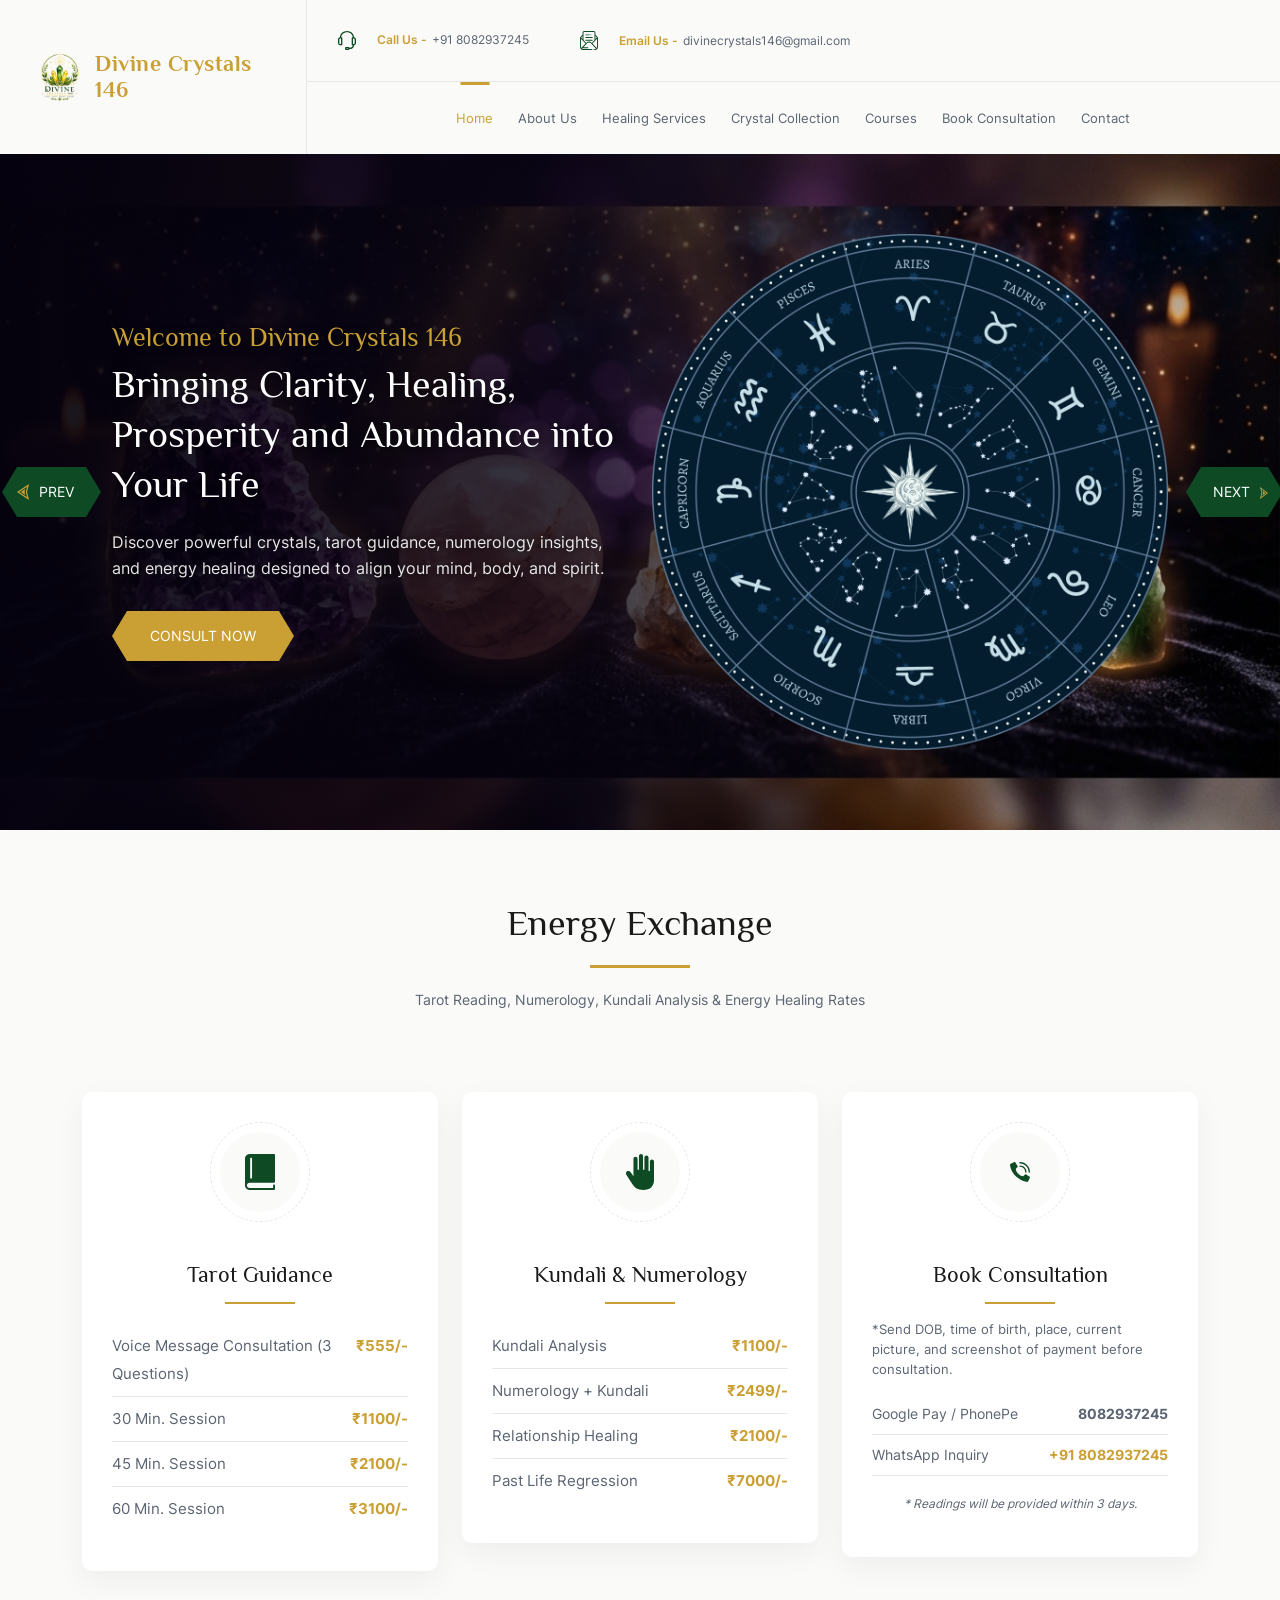
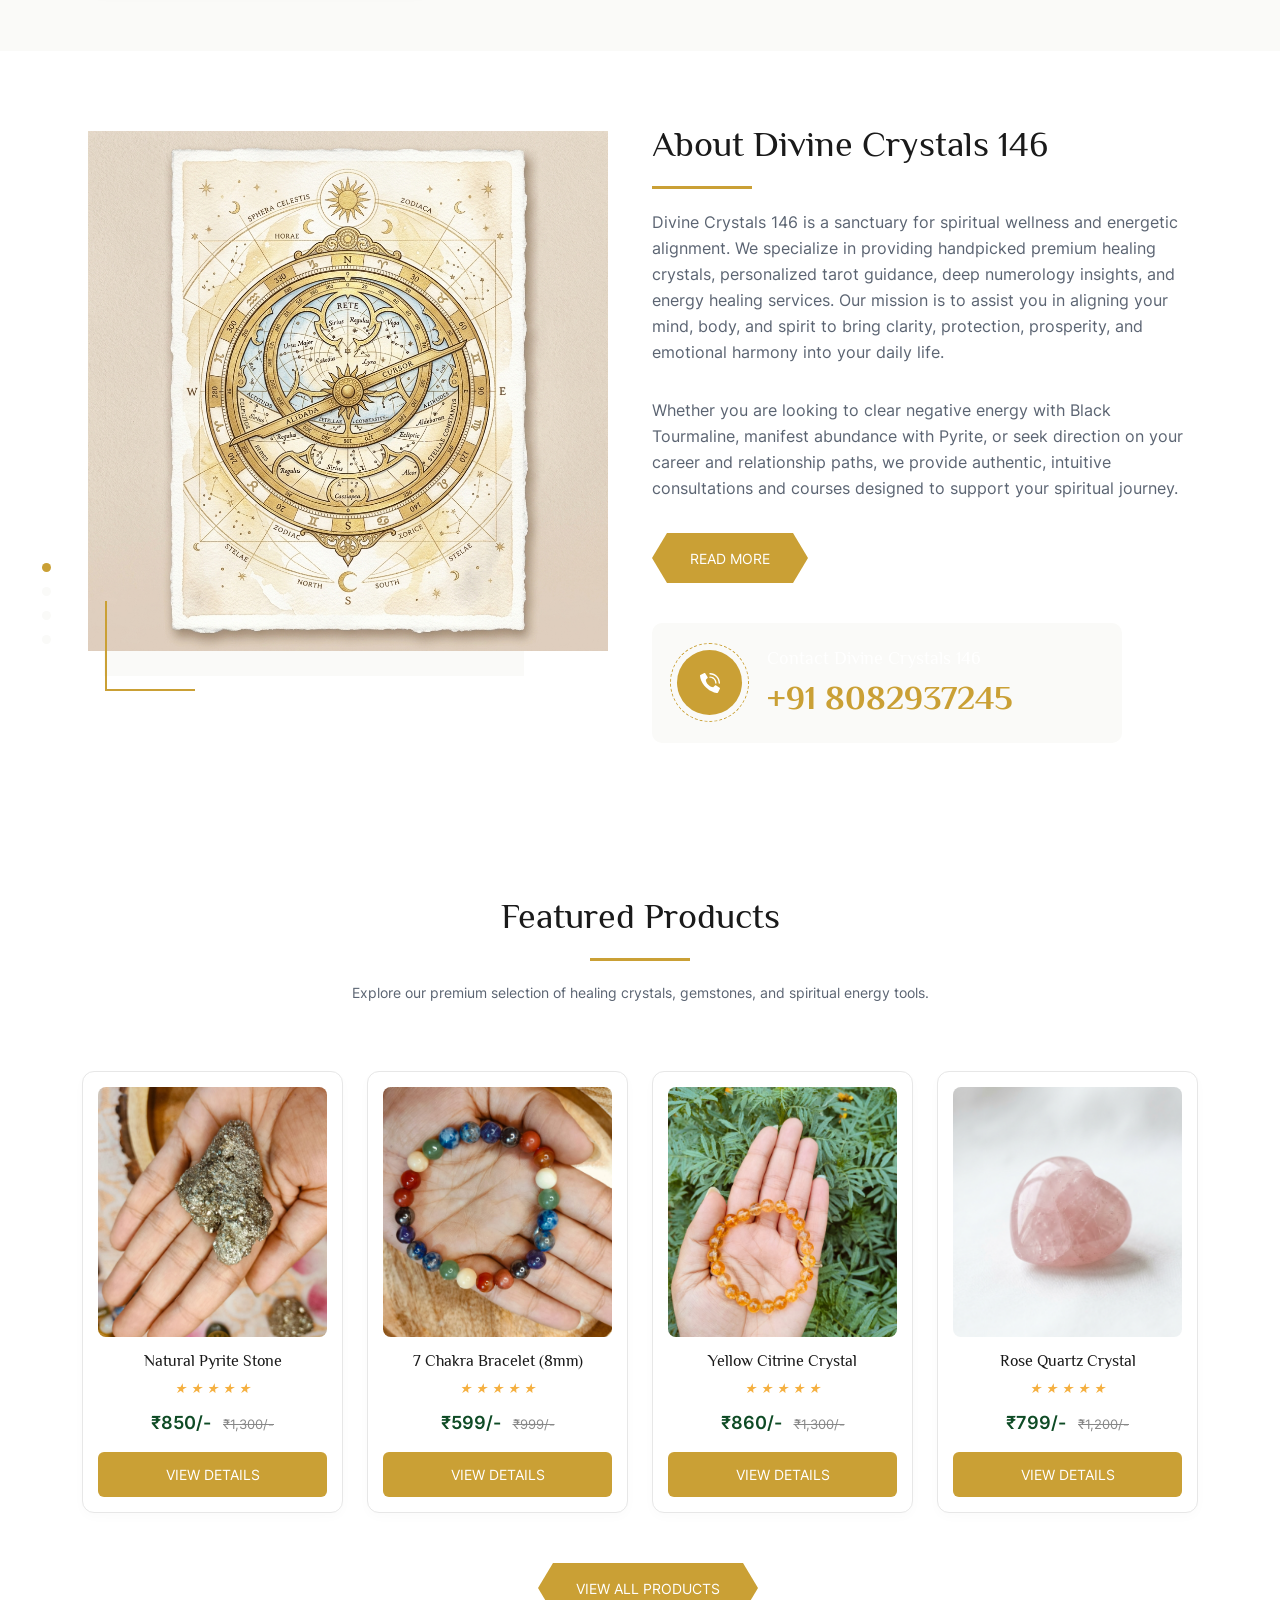
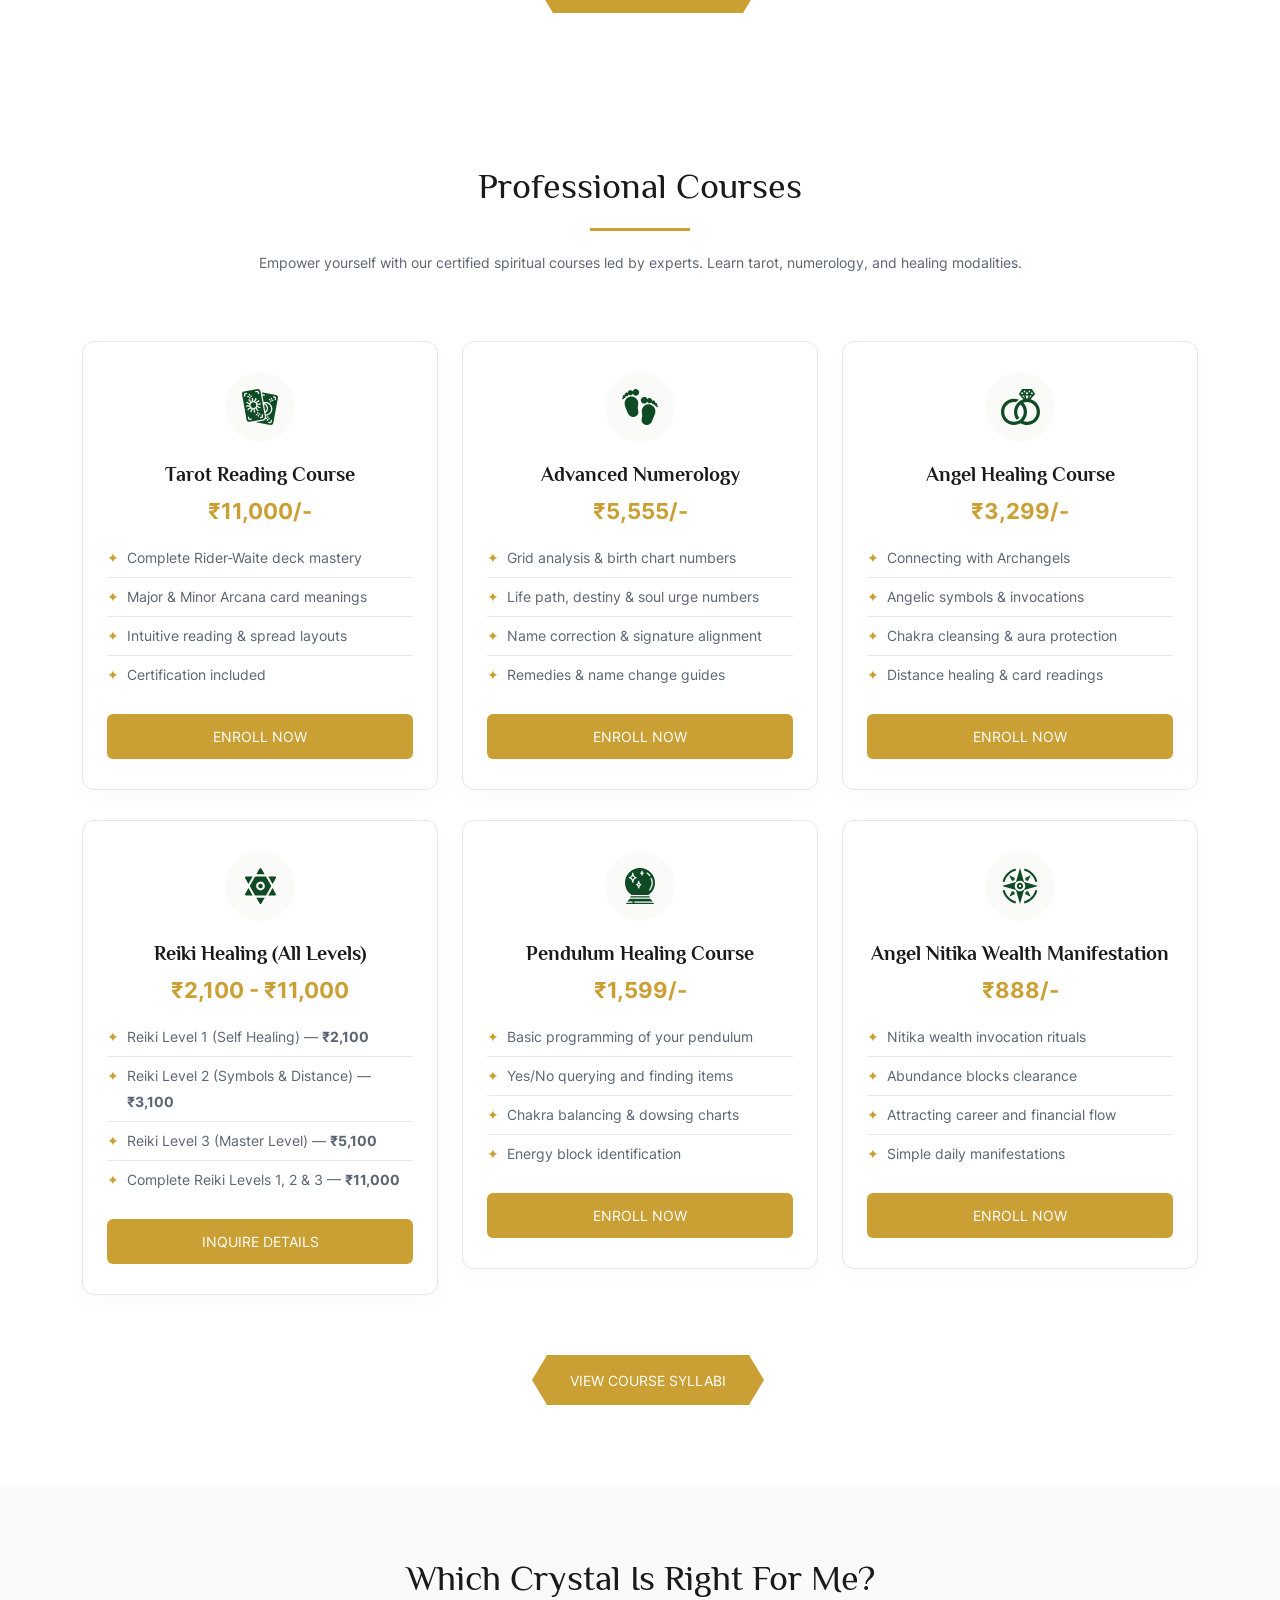
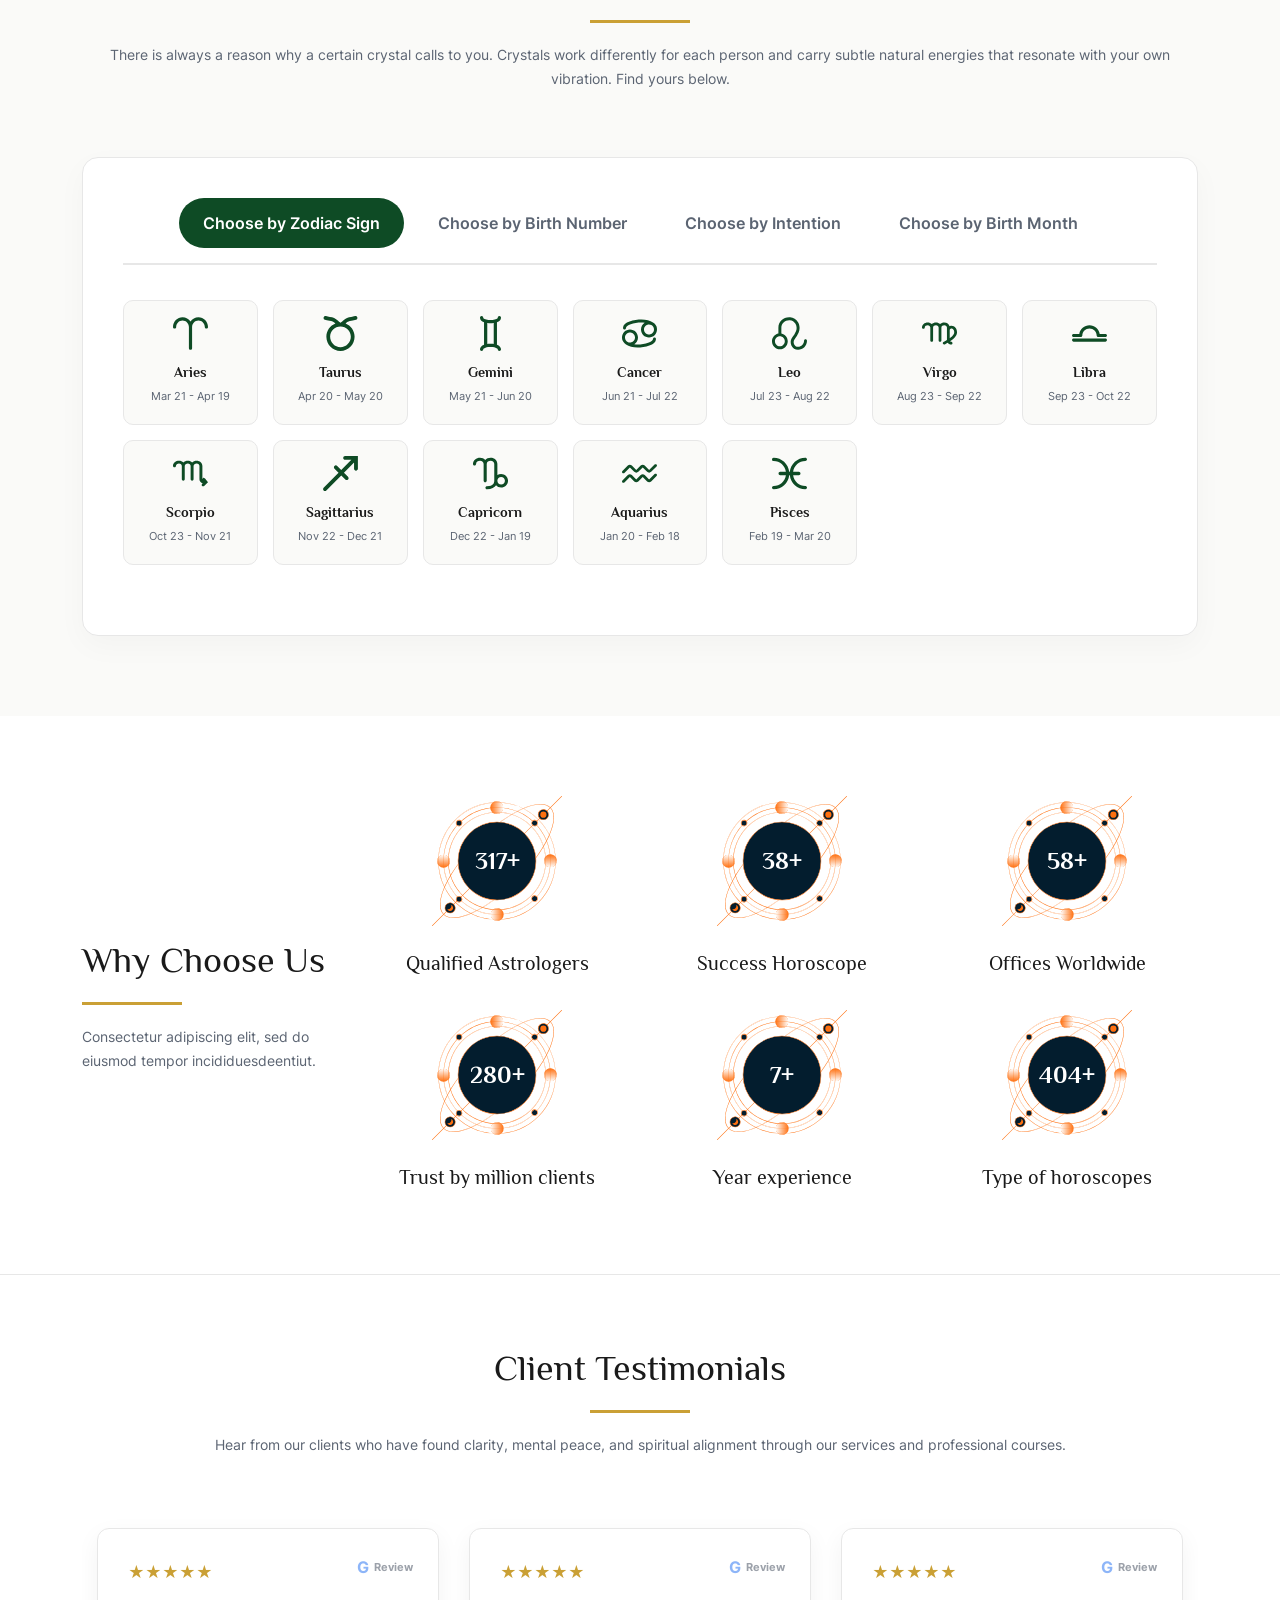
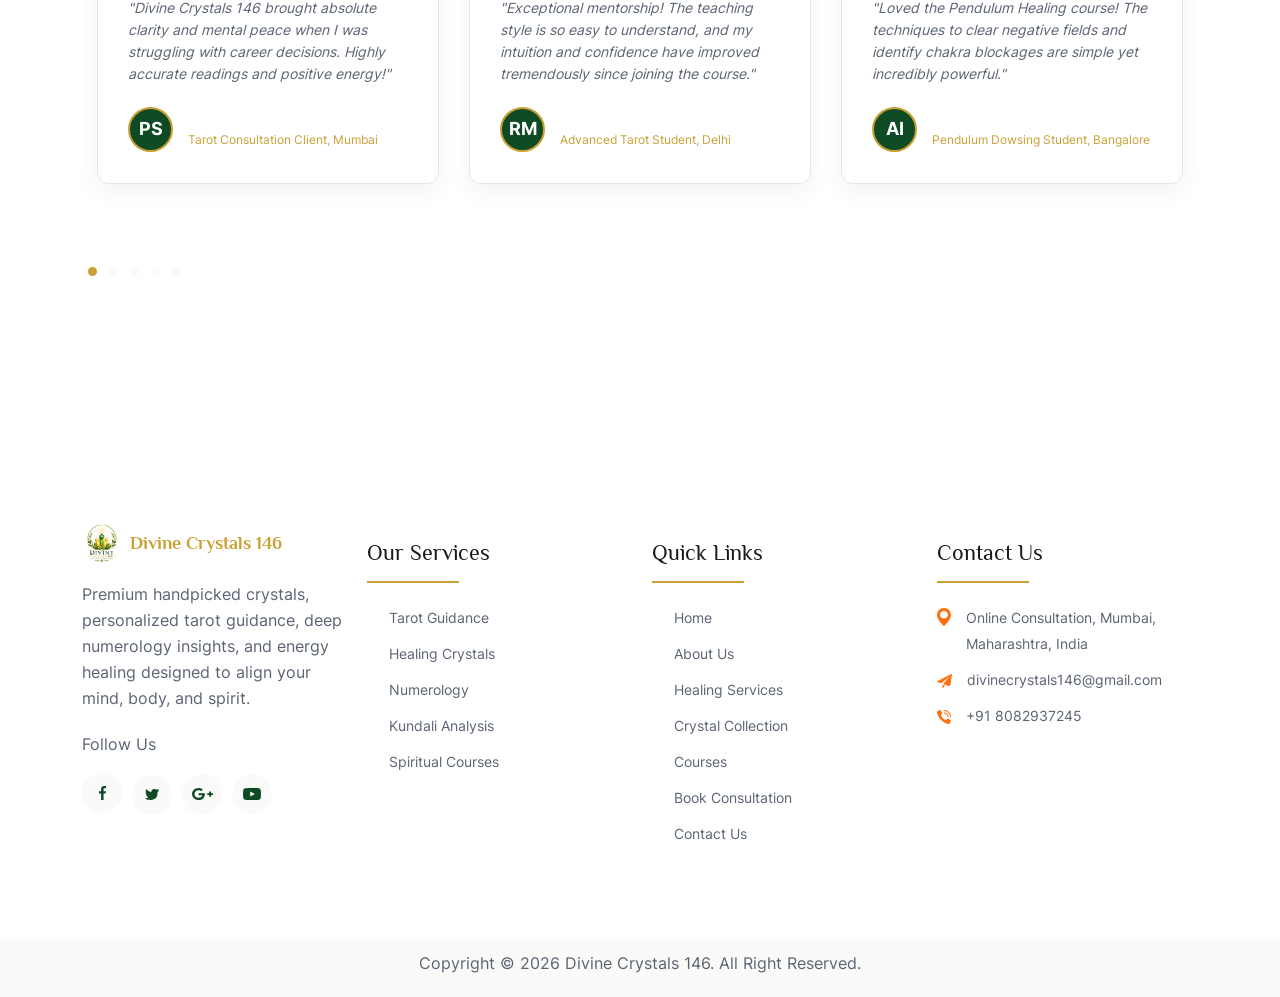
==== index.html @ 92740dd7 "Update products list with seven new crystal products, prices, and images" ====
<!DOCTYPE html>
<html lang="en">
<head>
    <title>Divine Crystals 146 - Healing, Tarot & Numerology</title>
    <meta charset="UTF-8">
    <meta http-equiv="X-UA-Compatible" content="IE=edge">
    <meta name="viewport" content="width=device-width, initial-scale=1.0">


    <!-- stylesheet -->
    
    <link rel="stylesheet" type="text/css" href="assets/css/bootstrap.min.css">
    <link rel="stylesheet" type="text/css" href="assets/js/plugin/slick/slick.css"/>
    <link rel="stylesheet" type="text/css" href="assets/js/plugin/airdatepicker/datepicker.min.css"/>
    <link rel="stylesheet" type="text/css" href="assets/css/fonts.css"/>
    <link rel="stylesheet" type="text/css" href="assets/css/style.css"/>
    <!-- favicon -->
    <link rel="shortcut icon" href="assets/images/logo.png" type="image/x-icon">
</head>
<body>
    <div class="as_loader">
        <img src="assets/images/loader.png" alt="" class="img-responsive">
    </div> 
    <div class="as_main_wrapper">
                <section class="as_header_wrapper">
            <div class="as_logo">
                <a href="index.html" style="display: flex; align-items: center; text-decoration: none;">
                    <img src="assets/images/logo.png" alt="Divine Crystals 146 logo" style="max-height: 50px;">
                    <span style="font-family: 'Philosopher', sans-serif; font-size: 22px; font-weight: bold; color: var(--secondary-color); margin-left: 10px; letter-spacing: 0.5px;">Divine Crystals 146</span>
                </a>
            </div>
            <div class="as_header_detail">
                <div class="as_info_detail">
                    <ul>
                        <li>
                            <a href="tel:8082937245">
                                <div class="as_infobox">
                                    <span class="as_infoicon">
                                        <img src="assets/images/svg/headphone.svg" alt="">
                                    </span>
                                    <span class="as_orange">Call Us -</span>+91 8082937245
                                </div>
                            </a>
                        </li>
                        <li>
                            <a href="mailto:divinecrystals146@gmail.com">
                                <div class="as_infobox">
                                    <span class="as_infoicon">
                                        <img src="assets/images/svg/mail1.svg" alt="">
                                    </span>
                                    <span class="as_orange">Email Us -</span>divinecrystals146@gmail.com
                                </div>
                            </a>
                        </li>
                    </ul>
                </div>
                <div class="as_menu_wrapper">
                    <span class="as_toggle">
                        <span class="as_toggle_line line_top"></span>
                        <span class="as_toggle_line line_mid"></span>
                        <span class="as_toggle_line line_bot"></span>
                    </span>
                    <div class="as_menu">
                        <ul>
                            <li><a href="index.html" class="active">Home</a></li>
                            <li><a href="about.html">About Us</a></li>
                            <li><a href="service.html">Healing Services</a></li>
                            <li><a href="products.html">Crystal Collection</a></li>
                            <li><a href="courses.html">Courses</a></li>
                            <li><a href="appointment.html">Book Consultation</a></li>
                            <li><a href="contact.html">Contact</a></li>
                        </ul>
                    </div>
                </div>
                <span class="as_body_overlay"></span>
            </div>  
        </section> 
        <section class="as_banner_wrapper">
            <div class="container-fluid">
                <div class="row as_verticle_center">
                    <div class="col-lg-6 order-lg-1 col-md-6 order-md-1 col-sm-12 order-sm-1 col-12 order-2">
                        <div class="as_banner_slider">
                            <div class="as_banner_detail">
                                <h5 class="as_orange">Welcome to Divine Crystals 146</h5>
                                <h1 style="font-size: 38px; line-height: 50px; margin-bottom: 20px;">Bringing Clarity, Healing, Prosperity and Abundance into Your Life</h1>
                                <p style="font-size: 16px; line-height: 26px; margin-bottom: 30px;">Discover powerful crystals, tarot guidance, numerology insights, and energy healing designed to align your mind, body, and spirit.</p>
                                <a href="appointment.html" class="as_btn">Consult Now</a>
                            </div>
                            <div class="as_banner_detail">
                                <h5 class="as_orange">Natural Energy Healing</h5>
                                <h1 style="font-size: 38px; line-height: 50px; margin-bottom: 20px;">Discover the Energy of Healing Crystals</h1>
                                <p style="font-size: 16px; line-height: 26px; margin-bottom: 30px;">Handpicked premium crystals to clear negative energies, protect your aura, attract wealth, and invite unconditional love into your life.</p>
                                <a href="products.html" class="as_btn">Explore Crystals</a>
                            </div>
                            <div class="as_banner_detail">
                                <h5 class="as_orange">Tarot & Numerology Guidance</h5>
                                <h1 style="font-size: 38px; line-height: 50px; margin-bottom: 20px;">Gain Absolute Direction and Mental Clarity</h1>
                                <p style="font-size: 16px; line-height: 26px; margin-bottom: 30px;">Uncover answers about your career, relationships, and health through personalized Tarot reading, Kundali analysis, and Numerology.</p>
                                <a href="appointment.html" class="as_btn">Book Session</a>
                            </div>
                        </div>
                    </div>
                    <div class="col-lg-6 order-lg-2 col-md-6 order-md-2 col-sm-12 order-sm-2 col-12 order-1">
                        <div class="as_banner_img text-center">
                            <img src="assets/images/banner_image.png" alt="" class="img-responsive">
                        </div>
                    </div>
                </div>
            </div>
        </section>

        <section class="as_energy_wrapper as_padderTop80 as_padderBottom80" style="background-color: var(--dark-color2);">
            <div class="container">
                <div class="row">
                    <div class="col-lg-12 text-center">
                        <h1 class="as_heading as_heading_center">Energy Exchange</h1>
                        <p class="as_font14 as_margin0 as_padderBottom50">Tarot Reading, Numerology, Kundali Analysis & Energy Healing Rates</p>
                    </div>
                    
                    <div class="col-lg-4 col-md-6 col-sm-12 col-12">
                        <div class="as_service_box text-center" style="background-color: var(--dark-color1); padding: 40px 30px; border-radius: 10px; box-shadow: 0 10px 30px rgba(0,0,0,0.05); min-height: 380px;">
                            <span class="as_icon" style="background-color: var(--dark-color2); margin-bottom: 20px;">
                                <img src="assets/images/svg/service4.svg" alt="">
                            </span>
                            <h4 class="as_subheading" style="margin-bottom: 20px;">Tarot Guidance</h4>
                            <ul style="list-style: none; padding: 0; margin: 0; text-align: left; font-size: 15px; line-height: 28px;">
                                <li style="padding: 8px 0; border-bottom: 1px solid var(--border-color); display: flex; justify-content: space-between;">
                                    <span>Voice Message Consultation (3 Questions)</span>
                                    <strong class="as_orange">₹555/-</strong>
                                </li>
                                <li style="padding: 8px 0; border-bottom: 1px solid var(--border-color); display: flex; justify-content: space-between;">
                                    <span>30 Min. Session</span>
                                    <strong class="as_orange">₹1100/-</strong>
                                </li>
                                <li style="padding: 8px 0; border-bottom: 1px solid var(--border-color); display: flex; justify-content: space-between;">
                                    <span>45 Min. Session</span>
                                    <strong class="as_orange">₹2100/-</strong>
                                </li>
                                <li style="padding: 8px 0; display: flex; justify-content: space-between;">
                                    <span>60 Min. Session</span>
                                    <strong class="as_orange">₹3100/-</strong>
                                </li>
                            </ul>
                        </div>
                    </div>

                    <div class="col-lg-4 col-md-6 col-sm-12 col-12">
                        <div class="as_service_box text-center" style="background-color: var(--dark-color1); padding: 40px 30px; border-radius: 10px; box-shadow: 0 10px 30px rgba(0,0,0,0.05); min-height: 380px;">
                            <span class="as_icon" style="background-color: var(--dark-color2); margin-bottom: 20px;">
                                <img src="assets/images/svg/service8.svg" alt="">
                            </span>
                            <h4 class="as_subheading" style="margin-bottom: 20px;">Kundali & Numerology</h4>
                            <ul style="list-style: none; padding: 0; margin: 0; text-align: left; font-size: 15px; line-height: 28px;">
                                <li style="padding: 8px 0; border-bottom: 1px solid var(--border-color); display: flex; justify-content: space-between;">
                                    <span>Kundali Analysis</span>
                                    <strong class="as_orange">₹1100/-</strong>
                                </li>
                                <li style="padding: 8px 0; border-bottom: 1px solid var(--border-color); display: flex; justify-content: space-between;">
                                    <span>Numerology + Kundali</span>
                                    <strong class="as_orange">₹2499/-</strong>
                                </li>
                                <li style="padding: 8px 0; border-bottom: 1px solid var(--border-color); display: flex; justify-content: space-between;">
                                    <span>Relationship Healing</span>
                                    <strong class="as_orange">₹2100/-</strong>
                                </li>
                                <li style="padding: 8px 0; display: flex; justify-content: space-between;">
                                    <span>Past Life Regression</span>
                                    <strong class="as_orange">₹7000/-</strong>
                                </li>
                            </ul>
                        </div>
                    </div>

                    <div class="col-lg-4 col-md-12 col-sm-12 col-12">
                        <div class="as_service_box text-center" style="background-color: var(--dark-color1); padding: 40px 30px; border-radius: 10px; box-shadow: 0 10px 30px rgba(0,0,0,0.05); min-height: 380px;">
                            <span class="as_icon" style="background-color: var(--dark-color2); margin-bottom: 20px;">
                                <img src="assets/images/svg/call1.svg" alt="">
                            </span>
                            <h4 class="as_subheading" style="margin-bottom: 15px;">Book Consultation</h4>
                            <p style="font-size: 13px; line-height: 20px; text-align: left; margin-bottom: 15px; color: var(--primary-color);">
                                *Send DOB, time of birth, place, current picture, and screenshot of payment before consultation.
                            </p>
                            <ul style="list-style: none; padding: 0; margin: 0 0 15px; text-align: left; font-size: 14px; line-height: 28px;">
                                <li style="padding: 6px 0; border-bottom: 1px solid var(--border-color); display: flex; justify-content: space-between; align-items: center;">
                                    <span>Google Pay / PhonePe</span>
                                    <strong>8082937245</strong>
                                </li>
                                <li style="padding: 6px 0; border-bottom: 1px solid var(--border-color); display: flex; justify-content: space-between; align-items: center;">
                                    <span>WhatsApp Inquiry</span>
                                    <strong><a href="https://wa.me/918082937245" target="_blank" style="color: var(--secondary-color);">+91 8082937245</a></strong>
                                </li>
                            </ul>
                            <span style="display: block; font-size: 12px; font-style: italic; color: var(--primary-color);">* Readings will be provided within 3 days.</span>
                        </div>
                    </div>
                </div>
            </div>
        </section> 
        <section class="as_about_wrapper as_padderTop80 as_padderBottom80">
            <div class="container">
                <div class="row">
                    <div class="col-lg-6 col-md-12 col-sm-12 col-12">
                        <div class="as_about_slider">
                            <div>
                                <div class="as_aboutimg text-right">
                                    <img src="assets/images/about_astrolabe.png" alt="Astrolabe" class="img-responsive">
                                </div> 
                            </div>
                            <div>
                                <div class="as_aboutimg text-right">
                                    <img src="assets/images/about_birthchart.png" alt="Birth Chart" class="img-responsive">
                                </div> 
                            </div>
                            <div>
                                <div class="as_aboutimg text-right">
                                    <img src="assets/images/about_tarot.png" alt="Tarot Reading" class="img-responsive">
                                </div> 
                            </div>
                            <div>
                                <div class="as_aboutimg text-right">
                                    <img src="assets/images/about_constellations.png" alt="Constellations" class="img-responsive">
                                </div> 
                            </div>
                        </div>
                    </div>
                                <div class="col-lg-6 col-md-12 col-sm-12 col-12">
                        <h1 class="as_heading">About Divine Crystals 146</h1>
                        <p>Divine Crystals 146 is a sanctuary for spiritual wellness and energetic alignment. We specialize in providing handpicked premium healing crystals, personalized tarot guidance, deep numerology insights, and energy healing services. Our mission is to assist you in aligning your mind, body, and spirit to bring clarity, protection, prosperity, and emotional harmony into your daily life.</p>
                        <p>Whether you are looking to clear negative energy with Black Tourmaline, manifest abundance with Pyrite, or seek direction on your career and relationship paths, we provide authentic, intuitive consultations and courses designed to support your spiritual journey.</p>
                        <a href="about.html" class="as_btn">read more</a>

                        <div class="as_contact_expert">
                            <span class="as_icon">
                                <svg xmlns="http://www.w3.org/2000/svg" xmlns:xlink="http://www.w3.org/1999/xlink" preserveAspectRatio="xMidYMid" width="20" height="20" viewBox="0 0 20 20"> <defs><style>.cls-1{fill:#fff;fill-rule:evenodd}</style></defs> <path d="M19.797,10.487 C19.668,10.616 19.493,10.689 19.310,10.689 C18.929,10.689 18.620,10.380 18.620,9.999 C18.615,5.241 14.759,1.385 10.000,1.379 C9.619,1.379 9.310,1.070 9.310,0.689 C9.310,0.308 9.619,-0.000 10.000,-0.000 C15.520,0.006 19.993,4.478 19.999,9.999 C19.999,10.183 19.927,10.358 19.797,10.487 ZM15.172,9.999 C15.169,7.144 12.855,4.830 10.000,4.827 C9.619,4.827 9.310,4.518 9.310,4.138 C9.310,3.757 9.619,3.448 10.000,3.448 C13.617,3.452 16.547,6.383 16.551,9.999 C16.551,10.380 16.243,10.689 15.862,10.689 C15.481,10.689 15.172,10.380 15.172,9.999 ZM12.864,14.155 C13.076,14.182 13.288,14.109 13.438,13.957 L14.982,12.413 C15.209,12.186 15.563,12.146 15.835,12.317 L19.655,14.775 C19.955,14.965 20.063,15.350 19.905,15.668 L18.045,19.616 C17.918,19.873 17.645,20.024 17.360,19.995 C15.394,19.789 10.563,18.932 5.815,14.183 C1.067,9.435 0.210,4.604 0.003,2.638 C-0.026,2.352 0.125,2.079 0.382,1.952 L4.331,0.093 C4.649,-0.067 5.036,0.043 5.224,0.344 L7.684,4.164 C7.854,4.436 7.814,4.790 7.586,5.017 L6.042,6.560 C5.890,6.711 5.818,6.924 5.845,7.135 C5.942,7.900 6.373,9.809 8.282,11.718 C10.191,13.627 12.099,14.057 12.864,14.155 Z" class="cls-1"/> </svg>
                            </span>
                            <div>
                                <h5 class="as_white">Contact Divine Crystals 146</h5>
                                <h1 class="as_orange">+91 8082937245</h1>
                            </div>
                        </div>
                    </div>          </div>
                </div>
            </div>
        </section>

        <section class="as_product_wrapper as_padderTop80 as_padderBottom80" style="background-color: var(--dark-color2);">
            <div class="container">
                <div class="row">
                    <div class="col-lg-12 text-center">
                        <h1 class="as_heading as_heading_center">Featured Products</h1>
                        <p class="as_font14 as_padderBottom50">Explore our premium selection of healing crystals, gemstones, and spiritual energy tools.</p>
                    </div>
                </div>
                <div class="row">
                    <!-- Product 1: Pyrite -->
                    <div class="col-lg-3 col-md-4 col-sm-6 col-12">
                        <a href="products.html" style="text-decoration: none; display: block;">
                            <div class="as_modern_product_card" style="margin-bottom: 0;">
                                <div class="as_product_img_wrap">
                                    <img src="assets/images/products/Pyrite.jpeg" alt="Natural Pyrite Stone">
                                </div>
                                <h4 class="as_subheading">Natural Pyrite Stone</h4>
                                <div class="as_rating">
                                    <i class="fa fa-star">★</i> <i class="fa fa-star">★</i> <i class="fa fa-star">★</i> <i class="fa fa-star">★</i> <i class="fa fa-star">★</i>
                                </div>
                                <div class="as_price">
                                    ₹850/- <del>₹1,300/-</del>
                                </div>
                                <span class="as_btn" style="padding: 10px 15px; width: 100%; display: block; text-align: center; border-radius: 6px;">View Details</span>
                            </div>
                        </a>
                    </div>

                    <!-- Product 2: 7 Chakra Bracelet -->
                    <div class="col-lg-3 col-md-4 col-sm-6 col-12">
                        <a href="products.html" style="text-decoration: none; display: block;">
                            <div class="as_modern_product_card" style="margin-bottom: 0;">
                                <div class="as_product_img_wrap">
                                    <img src="assets/images/products/7 chakra bracelet.jpeg" alt="7 Chakra Bracelet (8mm)">
                                </div>
                                <h4 class="as_subheading">7 Chakra Bracelet (8mm)</h4>
                                <div class="as_rating">
                                    <i class="fa fa-star">★</i> <i class="fa fa-star">★</i> <i class="fa fa-star">★</i> <i class="fa fa-star">★</i> <i class="fa fa-star">★</i>
                                </div>
                                <div class="as_price">
                                    ₹599/- <del>₹999/-</del>
                                </div>
                                <span class="as_btn" style="padding: 10px 15px; width: 100%; display: block; text-align: center; border-radius: 6px;">View Details</span>
                            </div>
                        </a>
                    </div>

                    <!-- Product 3: Citrine -->
                    <div class="col-lg-3 col-md-4 col-sm-6 col-12">
                        <a href="products.html" style="text-decoration: none; display: block;">
                            <div class="as_modern_product_card" style="margin-bottom: 0;">
                                <div class="as_product_img_wrap">
                                    <img src="assets/images/products/Yellow citrine.jpeg" alt="Yellow Citrine Crystal">
                                </div>
                                <h4 class="as_subheading">Yellow Citrine Crystal</h4>
                                <div class="as_rating">
                                    <i class="fa fa-star">★</i> <i class="fa fa-star">★</i> <i class="fa fa-star">★</i> <i class="fa fa-star">★</i> <i class="fa fa-star">★</i>
                                </div>
                                <div class="as_price">
                                    ₹860/- <del>₹1,300/-</del>
                                </div>
                                <span class="as_btn" style="padding: 10px 15px; width: 100%; display: block; text-align: center; border-radius: 6px;">View Details</span>
                            </div>
                        </a>
                    </div>

                    <!-- Product 4: Rose Quartz -->
                    <div class="col-lg-3 col-md-4 col-sm-6 col-12">
                        <a href="products.html" style="text-decoration: none; display: block;">
                            <div class="as_modern_product_card" style="margin-bottom: 0;">
                                <div class="as_product_img_wrap">
                                    <img src="assets/images/products/Rose quartz.png" alt="Rose Quartz Crystal">
                                </div>
                                <h4 class="as_subheading">Rose Quartz Crystal</h4>
                                <div class="as_rating">
                                    <i class="fa fa-star">★</i> <i class="fa fa-star">★</i> <i class="fa fa-star">★</i> <i class="fa fa-star">★</i> <i class="fa fa-star">★</i>
                                </div>
                                <div class="as_price">
                                    ₹799/- <del>₹1,200/-</del>
                                </div>
                                <span class="as_btn" style="padding: 10px 15px; width: 100%; display: block; text-align: center; border-radius: 6px;">View Details</span>
                            </div>
                        </a>
                    </div>
                </div>
                <div class="row text-center as_padderTop50">
                    <div class="col-lg-12">
                        <a href="products.html" class="as_btn">View All Products</a>
                    </div>
                </div>
            </div>
        </section>

        
        <section class="as_service_wrapper as_padderTop80 as_padderBottom80">
            <div class="container">
                <div class="row">
                    <div class="col-lg-12 text-center">
                        <h1 class="as_heading as_heading_center">Professional Courses</h1>
                        <p class="as_font14 as_padderBottom50">Empower yourself with our certified spiritual courses led by experts. Learn tarot, numerology, and healing modalities.</p>
                    </div>

                    <!-- Course 1: Tarot Course -->
                    <div class="col-lg-4 col-md-6 col-sm-12 col-12">
                        <div class="as_course_card">
                            <span class="as_icon"><img src="assets/images/svg/service7.svg" alt=""></span>
                            <h4>Tarot Reading Course</h4>
                            <div class="as_course_price">₹11,000/-</div>
                            <ul class="as_course_details">
                                <li>Complete Rider-Waite deck mastery</li>
                                <li>Major & Minor Arcana card meanings</li>
                                <li>Intuitive reading & spread layouts</li>
                                <li>Certification included</li>
                            </ul>
                            <a href="https://wa.me/918082937245?text=Hi,%20I'm%20interested%20in%20enrolling%20in%20the%20Tarot%20Reading%20Course%20for%20₹11,000" target="_blank" class="as_btn" style="width:100%; display:inline-block; border-radius:6px; padding:10px;">Enroll Now</a>
                        </div>
                    </div>

                    <!-- Course 2: Advanced Numerology -->
                    <div class="col-lg-4 col-md-6 col-sm-12 col-12">
                        <div class="as_course_card">
                            <span class="as_icon"><img src="assets/images/svg/service2.svg" alt=""></span>
                            <h4>Advanced Numerology</h4>
                            <div class="as_course_price">₹5,555/-</div>
                            <ul class="as_course_details">
                                <li>Grid analysis & birth chart numbers</li>
                                <li>Life path, destiny & soul urge numbers</li>
                                <li>Name correction & signature alignment</li>
                                <li>Remedies & name change guides</li>
                            </ul>
                            <a href="https://wa.me/918082937245?text=Hi,%20I'm%20interested%20in%20enrolling%20in%20the%20Advanced%20Numerology%20Course%20for%20₹5,555" target="_blank" class="as_btn" style="width:100%; display:inline-block; border-radius:6px; padding:10px;">Enroll Now</a>
                        </div>
                    </div>

                    <!-- Course 3: Angel Healing -->
                    <div class="col-lg-4 col-md-6 col-sm-12 col-12">
                        <div class="as_course_card">
                            <span class="as_icon"><img src="assets/images/svg/service3.svg" alt=""></span>
                            <h4>Angel Healing Course</h4>
                            <div class="as_course_price">₹3,299/-</div>
                            <ul class="as_course_details">
                                <li>Connecting with Archangels</li>
                                <li>Angelic symbols & invocations</li>
                                <li>Chakra cleansing & aura protection</li>
                                <li>Distance healing & card readings</li>
                            </ul>
                            <a href="https://wa.me/918082937245?text=Hi,%20I'm%20interested%20in%20enrolling%20in%20the%20Angel%20Healing%20Course%20for%20₹3,299" target="_blank" class="as_btn" style="width:100%; display:inline-block; border-radius:6px; padding:10px;">Enroll Now</a>
                        </div>
                    </div>

                    <!-- Course 4: Reiki Healing (Multi Levels) -->
                    <div class="col-lg-4 col-md-6 col-sm-12 col-12">
                        <div class="as_course_card">
                            <span class="as_icon"><img src="assets/images/svg/service6.svg" alt=""></span>
                            <h4>Reiki Healing (All Levels)</h4>
                            <div class="as_course_price">₹2,100 - ₹11,000</div>
                            <ul class="as_course_details">
                                <li>Reiki Level 1 (Self Healing) — <strong>₹2,100</strong></li>
                                <li>Reiki Level 2 (Symbols & Distance) — <strong>₹3,100</strong></li>
                                <li>Reiki Level 3 (Master Level) — <strong>₹5,100</strong></li>
                                <li>Complete Reiki Levels 1, 2 & 3 — <strong>₹11,000</strong></li>
                            </ul>
                            <a href="https://wa.me/918082937245?text=Hi,%20I'm%20interested%20in%20enrolling%20in%20the%20Reiki%20Healing%20Course" target="_blank" class="as_btn" style="width:100%; display:inline-block; border-radius:6px; padding:10px;">Inquire Details</a>
                        </div>
                    </div>

                    <!-- Course 5: Pendulum Dowsing & Healing -->
                    <div class="col-lg-4 col-md-6 col-sm-12 col-12">
                        <div class="as_course_card">
                            <span class="as_icon"><img src="assets/images/svg/service5.svg" alt=""></span>
                            <h4>Pendulum Healing Course</h4>
                            <div class="as_course_price">₹1,599/-</div>
                            <ul class="as_course_details">
                                <li>Basic programming of your pendulum</li>
                                <li>Yes/No querying and finding items</li>
                                <li>Chakra balancing & dowsing charts</li>
                                <li>Energy block identification</li>
                            </ul>
                            <a href="https://wa.me/918082937245?text=Hi,%20I'm%20interested%20in%20enrolling%20in%20the%20Pendulum%20Healing%20Course%20for%20₹1,599" target="_blank" class="as_btn" style="width:100%; display:inline-block; border-radius:6px; padding:10px;">Enroll Now</a>
                        </div>
                    </div>

                    <!-- Course 6: Angel Nitika Wealth -->
                    <div class="col-lg-4 col-md-6 col-sm-12 col-12">
                        <div class="as_course_card">
                            <span class="as_icon"><img src="assets/images/svg/service1.svg" alt=""></span>
                            <h4>Angel Nitika Wealth Manifestation</h4>
                            <div class="as_course_price">₹888/-</div>
                            <ul class="as_course_details">
                                <li>Nitika wealth invocation rituals</li>
                                <li>Abundance blocks clearance</li>
                                <li>Attracting career and financial flow</li>
                                <li>Simple daily manifestations</li>
                            </ul>
                            <a href="https://wa.me/918082937245?text=Hi,%20I'm%20interested%20in%20enrolling%20in%20the%20Angel%20Nitika%20Wealth%20Course%20for%20₹888" target="_blank" class="as_btn" style="width:100%; display:inline-block; border-radius:6px; padding:10px;">Enroll Now</a>
                        </div>
                    </div>
                </div>
                <div class="row text-center as_padderTop30">
                    <div class="col-lg-12">
                        <a href="courses.html" class="as_btn">View Course Syllabi</a>
                    </div>
                </div>
            </div>
        </section>
        <section class="as_zodiac_sign_wrapper as_padderTop80 as_padderBottom80" style="background-color: var(--dark-color2);">
            <div class="container">
                <div class="row">
                    <div class="col-lg-12 text-center">
                        <h1 class="as_heading as_heading_center">Which Crystal Is Right For Me?</h1>
                        <p class="as_font14 as_padderBottom50">There is always a reason why a certain crystal calls to you. Crystals work differently for each person and carry subtle natural energies that resonate with your own vibration. Find yours below.</p>
                    </div>
                </div>
                
                <div class="row">
                    <div class="col-lg-12">
                        <div class="as_wizard_container">
                            <div class="as_wizard_tabs">
                                <button class="as_wizard_tab_btn active" onclick="switchWizardTab('zodiac')">Choose by Zodiac Sign</button>
                                <button class="as_wizard_tab_btn" onclick="switchWizardTab('number')">Choose by Birth Number</button>
                                <button class="as_wizard_tab_btn" onclick="switchWizardTab('intention')">Choose by Intention</button>
                                <button class="as_wizard_tab_btn" onclick="switchWizardTab('month')">Choose by Birth Month</button>
                            </div>

                            <!-- Panel 1: Zodiac -->
                            <div id="panel_zodiac" class="as_wizard_content_panel active">
                                <div class="as_wizard_grid">
                                    <div class="as_wizard_item" onclick="selectWizardItem('zodiac', 'Aries')">
                                        <img src="assets/images/svg/sign1.svg" alt="">
                                        <h5>Aries</h5>
                                        <p>Mar 21 - Apr 19</p>
                                    </div>
                                    <div class="as_wizard_item" onclick="selectWizardItem('zodiac', 'Taurus')">
                                        <img src="assets/images/svg/sign2.svg" alt="">
                                        <h5>Taurus</h5>
                                        <p>Apr 20 - May 20</p>
                                    </div>
                                    <div class="as_wizard_item" onclick="selectWizardItem('zodiac', 'Gemini')">
                                        <img src="assets/images/svg/sign3.svg" alt="">
                                        <h5>Gemini</h5>
                                        <p>May 21 - Jun 20</p>
                                    </div>
                                    <div class="as_wizard_item" onclick="selectWizardItem('zodiac', 'Cancer')">
                                        <img src="assets/images/svg/sign4.svg" alt="">
                                        <h5>Cancer</h5>
                                        <p>Jun 21 - Jul 22</p>
                                    </div>
                                    <div class="as_wizard_item" onclick="selectWizardItem('zodiac', 'Leo')">
                                        <img src="assets/images/svg/sign5.svg" alt="">
                                        <h5>Leo</h5>
                                        <p>Jul 23 - Aug 22</p>
                                    </div>
                                    <div class="as_wizard_item" onclick="selectWizardItem('zodiac', 'Virgo')">
                                        <img src="assets/images/svg/sign6.svg" alt="">
                                        <h5>Virgo</h5>
                                        <p>Aug 23 - Sep 22</p>
                                    </div>
                                    <div class="as_wizard_item" onclick="selectWizardItem('zodiac', 'Libra')">
                                        <img src="assets/images/svg/sign7.svg" alt="">
                                        <h5>Libra</h5>
                                        <p>Sep 23 - Oct 22</p>
                                    </div>
                                    <div class="as_wizard_item" onclick="selectWizardItem('zodiac', 'Scorpio')">
                                        <img src="assets/images/svg/sign8.svg" alt="">
                                        <h5>Scorpio</h5>
                                        <p>Oct 23 - Nov 21</p>
                                    </div>
                                    <div class="as_wizard_item" onclick="selectWizardItem('zodiac', 'Sagittarius')">
                                        <img src="assets/images/svg/sign9.svg" alt="">
                                        <h5>Sagittarius</h5>
                                        <p>Nov 22 - Dec 21</p>
                                    </div>
                                    <div class="as_wizard_item" onclick="selectWizardItem('zodiac', 'Capricorn')">
                                        <img src="assets/images/svg/sign10.svg" alt="">
                                        <h5>Capricorn</h5>
                                        <p>Dec 22 - Jan 19</p>
                                    </div>
                                    <div class="as_wizard_item" onclick="selectWizardItem('zodiac', 'Aquarius')">
                                        <img src="assets/images/svg/sign11.svg" alt="">
                                        <h5>Aquarius</h5>
                                        <p>Jan 20 - Feb 18</p>
                                    </div>
                                    <div class="as_wizard_item" onclick="selectWizardItem('zodiac', 'Pisces')">
                                        <img src="assets/images/svg/sign12.svg" alt="">
                                        <h5>Pisces</h5>
                                        <p>Feb 19 - Mar 20</p>
                                    </div>
                                </div>
                            </div>

                            <!-- Panel 2: Number -->
                            <div id="panel_number" class="as_wizard_content_panel">
                                <div class="as_wizard_grid" style="grid-template-columns: repeat(auto-fill, minmax(110px, 1fr));">
                                    <div class="as_wizard_item" onclick="selectWizardItem('number', '1')">
                                        <div style="font-size: 24px; font-weight: bold; margin-bottom: 5px; color: var(--secondary-color);">1</div>
                                        <h5>Number 1</h5>
                                        <p>Dates: 1, 10, 19, 28</p>
                                    </div>
                                    <div class="as_wizard_item" onclick="selectWizardItem('number', '2')">
                                        <div style="font-size: 24px; font-weight: bold; margin-bottom: 5px; color: var(--secondary-color);">2</div>
                                        <h5>Number 2</h5>
                                        <p>Dates: 2, 11, 20, 29</p>
                                    </div>
                                    <div class="as_wizard_item" onclick="selectWizardItem('number', '3')">
                                        <div style="font-size: 24px; font-weight: bold; margin-bottom: 5px; color: var(--secondary-color);">3</div>
                                        <h5>Number 3</h5>
                                        <p>Dates: 3, 12, 21, 30</p>
                                    </div>
                                    <div class="as_wizard_item" onclick="selectWizardItem('number', '4')">
                                        <div style="font-size: 24px; font-weight: bold; margin-bottom: 5px; color: var(--secondary-color);">4</div>
                                        <h5>Number 4</h5>
                                        <p>Dates: 4, 13, 22, 31</p>
                                    </div>
                                    <div class="as_wizard_item" onclick="selectWizardItem('number', '5')">
                                        <div style="font-size: 24px; font-weight: bold; margin-bottom: 5px; color: var(--secondary-color);">5</div>
                                        <h5>Number 5</h5>
                                        <p>Dates: 5, 14, 23</p>
                                    </div>
                                    <div class="as_wizard_item" onclick="selectWizardItem('number', '6')">
                                        <div style="font-size: 24px; font-weight: bold; margin-bottom: 5px; color: var(--secondary-color);">6</div>
                                        <h5>Number 6</h5>
                                        <p>Dates: 6, 15, 24</p>
                                    </div>
                                    <div class="as_wizard_item" onclick="selectWizardItem('number', '7')">
                                        <div style="font-size: 24px; font-weight: bold; margin-bottom: 5px; color: var(--secondary-color);">7</div>
                                        <h5>Number 7</h5>
                                        <p>Dates: 7, 16, 25</p>
                                    </div>
                                    <div class="as_wizard_item" onclick="selectWizardItem('number', '8')">
                                        <div style="font-size: 24px; font-weight: bold; margin-bottom: 5px; color: var(--secondary-color);">8</div>
                                        <h5>Number 8</h5>
                                        <p>Dates: 8, 17, 26</p>
                                    </div>
                                    <div class="as_wizard_item" onclick="selectWizardItem('number', '9')">
                                        <div style="font-size: 24px; font-weight: bold; margin-bottom: 5px; color: var(--secondary-color);">9</div>
                                        <h5>Number 9</h5>
                                        <p>Dates: 9, 18, 27</p>
                                    </div>
                                </div>
                            </div>

                            <!-- Panel 3: Intention -->
                            <div id="panel_intention" class="as_wizard_content_panel">
                                <div class="as_wizard_grid" style="grid-template-columns: repeat(auto-fill, minmax(130px, 1fr));">
                                    <div class="as_wizard_item" onclick="selectWizardItem('intention', 'Wealth')">
                                        <div style="font-size: 22px; margin-bottom: 5px;">💰</div>
                                        <h5>Wealth & Prosperity</h5>
                                        <p>Abundance & success</p>
                                    </div>
                                    <div class="as_wizard_item" onclick="selectWizardItem('intention', 'Protection')">
                                        <div style="font-size: 22px; margin-bottom: 5px;">🛡️</div>
                                        <h5>Protection & Shielding</h5>
                                        <p>Ward off negativity</p>
                                    </div>
                                    <div class="as_wizard_item" onclick="selectWizardItem('intention', 'Love')">
                                        <div style="font-size: 22px; margin-bottom: 5px;">💖</div>
                                        <h5>Love & Friendship</h5>
                                        <p>Emotional healing</p>
                                    </div>
                                    <div class="as_wizard_item" onclick="selectWizardItem('intention', 'Focus')">
                                        <div style="font-size: 22px; margin-bottom: 5px;">👁️</div>
                                        <h5>Focus & Intuition</h5>
                                        <p>Concentration & power</p>
                                    </div>
                                    <div class="as_wizard_item" onclick="selectWizardItem('intention', 'Creativity')">
                                        <div style="font-size: 22px; margin-bottom: 5px;">🎨</div>
                                        <h5>Creativity & Flow</h5>
                                        <p>Sacral chakra healing</p>
                                    </div>
                                    <div class="as_wizard_item" onclick="selectWizardItem('intention', 'Willpower')">
                                        <div style="font-size: 22px; margin-bottom: 5px;">⚡</div>
                                        <h5>Willpower & Drive</h5>
                                        <p>Self-confidence & courage</p>
                                    </div>
                                    <div class="as_wizard_item" onclick="selectWizardItem('intention', 'Clarity')">
                                        <div style="font-size: 22px; margin-bottom: 5px;">✨</div>
                                        <h5>Clarity & Cleansing</h5>
                                        <p>Aura alignment</p>
                                    </div>
                                </div>
                            </div>

                            <!-- Panel 4: Month -->
                            <div id="panel_month" class="as_wizard_content_panel">
                                <div class="as_wizard_grid" style="grid-template-columns: repeat(auto-fill, minmax(110px, 1fr));">
                                    <div class="as_wizard_item" onclick="selectWizardItem('month', 'January')"><h5>January</h5></div>
                                    <div class="as_wizard_item" onclick="selectWizardItem('month', 'February')"><h5>February</h5></div>
                                    <div class="as_wizard_item" onclick="selectWizardItem('month', 'March')"><h5>March</h5></div>
                                    <div class="as_wizard_item" onclick="selectWizardItem('month', 'April')"><h5>April</h5></div>
                                    <div class="as_wizard_item" onclick="selectWizardItem('month', 'May')"><h5>May</h5></div>
                                    <div class="as_wizard_item" onclick="selectWizardItem('month', 'June')"><h5>June</h5></div>
                                    <div class="as_wizard_item" onclick="selectWizardItem('month', 'July')"><h5>July</h5></div>
                                    <div class="as_wizard_item" onclick="selectWizardItem('month', 'August')"><h5>August</h5></div>
                                    <div class="as_wizard_item" onclick="selectWizardItem('month', 'September')"><h5>September</h5></div>
                                    <div class="as_wizard_item" onclick="selectWizardItem('month', 'October')"><h5>October</h5></div>
                                    <div class="as_wizard_item" onclick="selectWizardItem('month', 'November')"><h5>November</h5></div>
                                    <div class="as_wizard_item" onclick="selectWizardItem('month', 'December')"><h5>December</h5></div>
                                </div>
                            </div>

                            <!-- Results Section -->
                            <div id="wizard_results" class="as_wizard_results_box">
                                <div class="as_wizard_results_header">
                                    <h3 id="wizard_result_title">Your Crystal Match</h3>
                                    <p id="wizard_result_desc">A selection of crystals tuned to your energy signature.</p>
                                </div>
                                <div class="row justify-content-center" id="wizard_matched_crystals">
                                    <!-- Dynamic content -->
                                </div>
                            </div>
                        </div>
                    </div>
                </div>
            </div>
        </section>
        <section class="as_whychoose_wrapper as_padderTop80 as_padderBottom50">
            <div class="container">
                <div class="row as_verticle_center">
                    <div class="col-lg-3 col-md-12">
                        <h1 class="as_heading">Why Choose Us</h1>
                        <p class="as_font14 as_margin0">Consectetur adipiscing elit, sed do eiusmod tempor incididuesdeentiut.</p>
                    </div>
                    <div class="col-lg-9 col-md-12">
                        <div class="row">
                            <div class="col-lg-4 col-md-6 col-sm-6 col-xs-12">
                                <div class="as_whychoose_box text-center">
                                    <span class="as_number"><span><span data-from="0" data-to="512"
                                        data-speed="5000">512</span>+</span><img src="assets/images/svg/shape.svg" alt=""></span>
                                    <h4>Qualified Astrologers</h4>
                                </div>
                            </div>
                            <div class="col-lg-4 col-md-6 col-sm-6 col-xs-12">
                                <div class="as_whychoose_box text-center">
                                    <span class="as_number"><span><span data-from="0" data-to="62"
                                        data-speed="5000">62</span>+</span><img src="assets/images/svg/shape.svg" alt=""></span>
                                    <h4>Success Horoscope</h4>
                                </div>
                            </div>
                            <div class="col-lg-4 col-md-6 col-sm-6 col-xs-12">
                                <div class="as_whychoose_box text-center">
                                    <span class="as_number"><span><span data-from="0" data-to="94"
                                        data-speed="5000">94</span>+</span><img src="assets/images/svg/shape.svg" alt=""></span>
                                    <h4>Offices Worldwide</h4>
                                </div>
                            </div>
                            <div class="col-lg-4 col-md-6 col-sm-6 col-xs-12">
                                <div class="as_whychoose_box text-center">
                                    <span class="as_number"><span><span data-from="0" data-to="452"
                                        data-speed="5000">452+</span>+</span><img src="assets/images/svg/shape.svg" alt=""></span>
                                    <h4>Trust by million clients</h4>
                                </div>
                            </div>
                            <div class="col-lg-4 col-md-6 col-sm-6 col-xs-12">
                                <div class="as_whychoose_box text-center">
                                    <span class="as_number"><span><span data-from="0" data-to="12"
                                        data-speed="5000">12</span>+</span><img src="assets/images/svg/shape.svg" alt=""></span>
                                    <h4>Year experience</h4>
                                </div>
                            </div>
                            <div class="col-lg-4 col-md-6 col-sm-6 col-xs-12">
                                <div class="as_whychoose_box text-center">
                                    <span class="as_number"><span><span data-from="0" data-to="652"
                                        data-speed="5000">652+</span>+</span><img src="assets/images/svg/shape.svg" alt=""></span>
                                    <h4>Type of horoscopes</h4>
                                </div>
                            </div>
                        </div>
                    </div>
                </div>
            </div>
        </section>

        <!-- Testimonials Slider Section -->
        <section class="as_customer_wrapper as_padderTop80 as_padderBottom80" style="background-color: var(--dark-color1); border-top: 1px solid var(--border-color);">
            <div class="container">
                <div class="row">
                    <div class="col-lg-12 text-center">
                        <h1 class="as_heading as_heading_center">Client Testimonials</h1>
                        <p class="as_font14 as_padderBottom40">Hear from our clients who have found clarity, mental peace, and spiritual alignment through our services and professional courses.</p>
                    </div>
                </div>
                <div class="row">
                    <div class="col-lg-12">
                        <div class="as_reviews_slider">
                            <!-- Review 1 -->
                            <div class="as_review_item">
                                <div class="as_testimonial_card">
                                    <div class="as_testimonial_badge">
                                        <span class="google_icon">G</span>
                                        <span class="badge_text">Review</span>
                                    </div>
                                    <div>
                                        <div class="as_testimonial_stars">★★★★★</div>
                                        <p class="as_testimonial_text">"Divine Crystals 146 brought absolute clarity and mental peace when I was struggling with career decisions. Highly accurate readings and positive energy!"</p>
                                    </div>
                                    <div class="as_testimonial_author">
                                        <div class="as_testimonial_avatar">PS</div>
                                        <div class="as_testimonial_info">
                                            <h5>Priya Sharma</h5>
                                            <span>Tarot Consultation Client, Mumbai</span>
                                        </div>
                                    </div>
                                </div>
                            </div>
                            
                            <!-- Review 2 -->
                            <div class="as_review_item">
                                <div class="as_testimonial_card">
                                    <div class="as_testimonial_badge">
                                        <span class="google_icon">G</span>
                                        <span class="badge_text">Review</span>
                                    </div>
                                    <div>
                                        <div class="as_testimonial_stars">★★★★★</div>
                                        <p class="as_testimonial_text">"Exceptional mentorship! The teaching style is so easy to understand, and my intuition and confidence have improved tremendously since joining the course."</p>
                                    </div>
                                    <div class="as_testimonial_author">
                                        <div class="as_testimonial_avatar">RM</div>
                                        <div class="as_testimonial_info">
                                            <h5>Rohan Mehta</h5>
                                            <span>Advanced Tarot Student, Delhi</span>
                                        </div>
                                    </div>
                                </div>
                            </div>

                            <!-- Review 3 -->
                            <div class="as_review_item">
                                <div class="as_testimonial_card">
                                    <div class="as_testimonial_badge">
                                        <span class="google_icon">G</span>
                                        <span class="badge_text">Review</span>
                                    </div>
                                    <div>
                                        <div class="as_testimonial_stars">★★★★★</div>
                                        <p class="as_testimonial_text">"Loved the Pendulum Healing course! The techniques to clear negative fields and identify chakra blockages are simple yet incredibly powerful."</p>
                                    </div>
                                    <div class="as_testimonial_author">
                                        <div class="as_testimonial_avatar">AI</div>
                                        <div class="as_testimonial_info">
                                            <h5>Ananya Iyer</h5>
                                            <span>Pendulum Dowsing Student, Bangalore</span>
                                        </div>
                                    </div>
                                </div>
                            </div>

                            <!-- Review 4 -->
                            <div class="as_review_item">
                                <div class="as_testimonial_card">
                                    <div class="as_testimonial_badge">
                                        <span class="google_icon">G</span>
                                        <span class="badge_text">Review</span>
                                    </div>
                                    <div>
                                        <div class="as_testimonial_stars">★★★★★</div>
                                        <p class="as_testimonial_text">"A truly positive energy and healing experience. I felt an immediate emotional relief and mental peace after our first energy consultation."</p>
                                    </div>
                                    <div class="as_testimonial_author">
                                        <div class="as_testimonial_avatar">SP</div>
                                        <div class="as_testimonial_info">
                                            <h5>Sneha Patel</h5>
                                            <span>Healing & Energy Client, Pune</span>
                                        </div>
                                    </div>
                                </div>
                            </div>

                            <!-- Review 5 -->
                            <div class="as_review_item">
                                <div class="as_testimonial_card">
                                    <div class="as_testimonial_badge">
                                        <span class="google_icon">G</span>
                                        <span class="badge_text">Review</span>
                                    </div>
                                    <div>
                                        <div class="as_testimonial_stars">★★★★★</div>
                                        <p class="as_testimonial_text">"Highly professional approach. Their crystal recommendations and simple remedies have brought prosperity and positive energy shifts into my workspace."</p>
                                    </div>
                                    <div class="as_testimonial_author">
                                        <div class="as_testimonial_avatar">AV</div>
                                        <div class="as_testimonial_info">
                                            <h5>Dr. Amit Verma</h5>
                                            <span>Guidance & Consultation Client, Mumbai</span>
                                        </div>
                                    </div>
                                </div>
                            </div>
                        </div>
                    </div>
                </div>
            </div>
        </section>

        <section class="as_footer_wrapper as_padderTop80">
            <div class="container">
                    <div class="as_footer_inner as_padderTop50 as_padderBottom80">
                        <div class="row">
                            <div class="col-lg-3 col-md-6 col-sm-6 col-12">
                            <div class="as_footer_widget">
                                <div class="as_footer_logo">
                                    <a href="index.html" style="display: flex; align-items: center; text-decoration: none;">
                                        <img src="assets/images/logo.png" alt="" style="max-height: 40px;">
                                        <span style="font-family: 'Philosopher', sans-serif; font-size: 18px; font-weight: bold; color: var(--secondary-color); margin-left: 8px;">Divine Crystals 146</span>
                                    </a>
                                </div>
                                <p>Premium handpicked crystals, personalized tarot guidance, deep numerology insights, and energy healing designed to align your mind, body, and spirit.</p>

                                <div class="as_share_box">
                                    <p>Follow Us</p>
                                    <ul>
                                        <li><a href="javascript:;"><img src="assets/images/svg/facebook.svg" alt=""></a></li>
                                        <li><a href="javascript:;"><img src="assets/images/svg/twitter.svg" alt=""></a></li>
                                        <li><a href="javascript:;"><img src="assets/images/svg/google.svg" alt=""></a></li>
                                        <li><a href="javascript:;"><img src="assets/images/svg/youtube.svg" alt=""></a></li>
                                    </ul>
                                </div>
                            </div>
                        </div>
                        <div class="col-lg-3 col-md-6 col-sm-6 col-12">
                            <div class="as_footer_widget">
                                <h3 class="as_footer_heading">Our Services</h3>
                                <ul>
                                    <li><a href="service.html"><span><svg xmlns="http://www.w3.org/2000/svg" width="8" height="12" viewBox="0 0 8 12"><path d="M8.000,5.998 L-0.002,11.997 L1.292,5.998 L-0.002,-0.001 L8.000,5.998 ZM1.265,9.924 L6.502,5.998 L1.265,2.071 L2.112,5.998 L1.265,9.924 Z" class="cls-1"/></svg></span> Tarot Guidance</a></li>
                                    <li><a href="products.html"><span><svg xmlns="http://www.w3.org/2000/svg" width="8" height="12" viewBox="0 0 8 12"><path d="M8.000,5.998 L-0.002,11.997 L1.292,5.998 L-0.002,-0.001 L8.000,5.998 ZM1.265,9.924 L6.502,5.998 L1.265,2.071 L2.112,5.998 L1.265,9.924 Z" class="cls-1"/></svg></span> Healing Crystals</a></li>
                                    <li><a href="service.html"><span><svg xmlns="http://www.w3.org/2000/svg" width="8" height="12" viewBox="0 0 8 12"><path d="M8.000,5.998 L-0.002,11.997 L1.292,5.998 L-0.002,-0.001 L8.000,5.998 ZM1.265,9.924 L6.502,5.998 L1.265,2.071 L2.112,5.998 L1.265,9.924 Z" class="cls-1"/></svg></span> Numerology</a></li>
                                    <li><a href="service.html"><span><svg xmlns="http://www.w3.org/2000/svg" width="8" height="12" viewBox="0 0 8 12"><path d="M8.000,5.998 L-0.002,11.997 L1.292,5.998 L-0.002,-0.001 L8.000,5.998 ZM1.265,9.924 L6.502,5.998 L1.265,2.071 L2.112,5.998 L1.265,9.924 Z" class="cls-1"/></svg></span> Kundali Analysis</a></li>
                                    <li><a href="courses.html"><span><svg xmlns="http://www.w3.org/2000/svg" width="8" height="12" viewBox="0 0 8 12"><path d="M8.000,5.998 L-0.002,11.997 L1.292,5.998 L-0.002,-0.001 L8.000,5.998 ZM1.265,9.924 L6.502,5.998 L1.265,2.071 L2.112,5.998 L1.265,9.924 Z" class="cls-1"/></svg></span> Spiritual Courses</a></li>
                                </ul>
                            </div>
                        </div>
                        <div class="col-lg-3 col-md-6 col-sm-6 col-12">
                            <div class="as_footer_widget">
                                <h3 class="as_footer_heading">Quick Links</h3>
                                <ul>
                                    <li><a href="index.html"><span><svg xmlns="http://www.w3.org/2000/svg" width="8" height="12" viewBox="0 0 8 12"><path d="M8.000,5.998 L-0.002,11.997 L1.292,5.998 L-0.002,-0.001 L8.000,5.998 ZM1.265,9.924 L6.502,5.998 L1.265,2.071 L2.112,5.998 L1.265,9.924 Z" class="cls-1"/></svg></span> Home</a></li>
                                    <li><a href="about.html"><span><svg xmlns="http://www.w3.org/2000/svg" width="8" height="12" viewBox="0 0 8 12"><path d="M8.000,5.998 L-0.002,11.997 L1.292,5.998 L-0.002,-0.001 L8.000,5.998 ZM1.265,9.924 L6.502,5.998 L1.265,2.071 L2.112,5.998 L1.265,9.924 Z" class="cls-1"/></svg></span> About Us</a></li>
                                    <li><a href="service.html"><span><svg xmlns="http://www.w3.org/2000/svg" width="8" height="12" viewBox="0 0 8 12"><path d="M8.000,5.998 L-0.002,11.997 L1.292,5.998 L-0.002,-0.001 L8.000,5.998 ZM1.265,9.924 L6.502,5.998 L1.265,2.071 L2.112,5.998 L1.265,9.924 Z" class="cls-1"/></svg></span> Healing Services</a></li>
                                    <li><a href="products.html"><span><svg xmlns="http://www.w3.org/2000/svg" width="8" height="12" viewBox="0 0 8 12"><path d="M8.000,5.998 L-0.002,11.997 L1.292,5.998 L-0.002,-0.001 L8.000,5.998 ZM1.265,9.924 L6.502,5.998 L1.265,2.071 L2.112,5.998 L1.265,9.924 Z" class="cls-1"/></svg></span> Crystal Collection</a></li>
                                    <li><a href="courses.html"><span><svg xmlns="http://www.w3.org/2000/svg" width="8" height="12" viewBox="0 0 8 12"><path d="M8.000,5.998 L-0.002,11.997 L1.292,5.998 L-0.002,-0.001 L8.000,5.998 ZM1.265,9.924 L6.502,5.998 L1.265,2.071 L2.112,5.998 L1.265,9.924 Z" class="cls-1"/></svg></span> Courses</a></li>
                                    <li><a href="appointment.html"><span><svg xmlns="http://www.w3.org/2000/svg" width="8" height="12" viewBox="0 0 8 12"><path d="M8.000,5.998 L-0.002,11.997 L1.292,5.998 L-0.002,-0.001 L8.000,5.998 ZM1.265,9.924 L6.502,5.998 L1.265,2.071 L2.112,5.998 L1.265,9.924 Z" class="cls-1"/></svg></span> Book Consultation</a></li>
                                    <li><a href="contact.html"><span><svg xmlns="http://www.w3.org/2000/svg" width="8" height="12" viewBox="0 0 8 12"><path d="M8.000,5.998 L-0.002,11.997 L1.292,5.998 L-0.002,-0.001 L8.000,5.998 ZM1.265,9.924 L6.502,5.998 L1.265,2.071 L2.112,5.998 L1.265,9.924 Z" class="cls-1"/></svg></span> Contact Us</a></li>
                                </ul>
                            </div>
                        </div>
                        <div class="col-lg-3 col-md-6 col-sm-6 col-12">
                            <div class="as_footer_widget">
                                <h3 class="as_footer_heading">Contact Us</h3>
                                <ul class="as_contact_list">
                                    <li>
                                        <img src="assets/images/svg/map.svg" alt="">
                                        <p>Online Consultation, Mumbai, Maharashtra, India</p>
                                    </li>
                                    <li>
                                        <img src="assets/images/svg/address.svg" alt="">
                                        <p>
                                            <a href="mailto:divinecrystals146@gmail.com">divinecrystals146@gmail.com</a>
                                        </p>
                                    </li>
                                    <li>
                                        <img src="assets/images/svg/call.svg" alt="">
                                        <p>
                                            <a href="tel:8082937245">+91 8082937245</a>
                                        </p>
                                    </li>
                                </ul>
                            </div>
                        </div>
                        </div>
                    </div>
            </div>
        </section>
        <section class="as_copyright_wrapper text-center">
            <div class="container">
                <div class="row">
                    <div class="col-lg-12">
                        <p>Copyright &copy; 2026 Divine Crystals 146. All Right Reserved.</p>
                    </div>
                </div>
            </div>
        </section> 
    </div>

    <!-- javascript -->
    <script src="assets/js/jquery.min.js"></script>
    <script src="assets/js/bootstrap.min.js"></script>
    <script src="assets/js/plugin/slick/slick.min.js"></script>
    <script src="assets/js/plugin/countto/jquery.countTo.js"></script>
    <script src="assets/js/plugin/airdatepicker/datepicker.min.js"></script>
    <script src="assets/js/plugin/airdatepicker/i18n/datepicker.en.js"></script>
    <script src="assets/js/custom.js"></script>

    <script>
        // Divine Crystals 146 - Interactive Match Wizard JavaScript
        const crystalDb = {
            "chakra": {
                name: "7 Chakra Bracelet (8mm)",
                desc: "Healing and aura cleansing crystal bracelet.",
                price: "₹599/-",
                img: "assets/images/products/7 chakra bracelet.jpeg"
            },
            "carnelian": {
                name: "Carnelian",
                desc: "For Sacral Chakra healing, courage and creativity.",
                price: "₹840/-",
                img: "assets/images/products/Red carnelian.jpeg"
            },
            "citrine": {
                name: "Citrine",
                desc: "The merchant stone of abundance, prosperity, and success.",
                price: "₹860/-",
                img: "assets/images/products/Yellow citrine.jpeg"
            },
            "rosequartz": {
                name: "Rose Quartz",
                desc: "The crystal of unconditional love, friendship, and emotional healing.",
                price: "₹799/-",
                img: "assets/images/products/Rose quartz.png"
            },
            "amethyst": {
                name: "Amethyst",
                desc: "For intuition, memory power, stress relief, and deep concentration.",
                price: "₹999/-",
                img: "assets/images/products/Amethyst.jpeg"
            },
            "pyrite": {
                name: "Pyrite",
                desc: "For wealth attraction, confidence, shielding, and prosperity.",
                price: "₹850/-",
                img: "assets/images/products/Pyrite.jpeg"
            },
            "tigereye": {
                name: "Tiger Eye",
                desc: "For willpower, protection, mental clarity, and courage.",
                price: "₹888/-",
                img: "assets/images/products/Tiger eye.jpeg"
            },
            "greenaventurine": {
                name: "Green Aventurine",
                desc: "The stone of opportunity, luck, and wealth manifestation.",
                price: "₹780/-",
                img: "assets/images/products/Green aventurine.jpeg"
            },
            "sulemani": {
                name: "Sulemani Hakik",
                desc: "For protection against negative energy and warding off evil eye.",
                price: "₹890/-",
                img: "assets/images/products/Sulemani hakik.jpeg"
            },
            "selenite": {
                name: "Selenite Plate",
                desc: "Used for crystal cleansing, recharging other stones, and calming.",
                price: "₹740/-",
                img: "assets/images/products/Salinite.jpeg"
            },
            "shriyantra_pyrite": {
                name: "Shri Yantra Pyrite Frame",
                desc: "Sacred Shri Yantra engraved on powerful pyrite for wealth, focus, and positive energy.",
                price: "₹899/-",
                img: "assets/images/products/Shri Yantra pyrite frame.jpeg"
            },
            "sevenhorse_pyrite": {
                name: "Seven Horse Pyrite Frame",
                desc: "Vastu-aligned seven running horses on pyrite for career growth, success, and prosperity.",
                price: "₹899/-",
                img: "assets/images/products/Seven horse pyrite frame.jpeg"
            },
            "selenite_plate_carved": {
                name: "Selenite Crystal Plate",
                desc: "Beautifully carved Selenite plate for cleansing, charging crystals, and raising vibrations.",
                price: "₹799/-",
                img: "assets/images/products/Salinite crystal plate.jpeg"
            },
            "mini_pyrite_tree": {
                name: "Mini Pyrite Crystal Tree",
                desc: "Mini pyrite tree designed to attract money, opportunities, and career growth.",
                price: "₹699/-",
                img: "assets/images/products/Mini pyrite crystal tree for money attraction and growth.jpeg"
            },
            "seven_chakra_tree": {
                name: "Seven Chakra Crystal Tree",
                desc: "Beautiful tree with 7 chakra gemstones for balancing energy, healing, and harmony.",
                price: "₹1,299/-",
                img: "assets/images/products/Seven chakra crystal tree.jpeg"
            },
            "pyrite_tree_large": {
                name: "Pyrite Crystal Tree",
                desc: "Large pyrite crystal tree to manifest wealth, abundance, prosperity, and success.",
                price: "₹1,499/-",
                img: "assets/images/products/Pyrite crystal tree for money attraction and abundance.jpeg"
            },
            "selenite_black_tourmaline": {
                name: "Selenite and Black Tourmaline",
                desc: "Powerful protection combination to clear negative energy and shield your home.",
                price: "₹730/-",
                img: "assets/images/products/Selenite and Black tourmalin.jpeg"
            }
        };

        const matches = {
            zodiac: {
                "Aries": { desc: "Aries thrives with stones of action, energy, and manifest force.", crystals: ["carnelian", "pyrite", "shriyantra_pyrite"] },
                "Taurus": { desc: "Taurus connects deeply with grounding, abundant, and heart-opening stones.", crystals: ["greenaventurine", "rosequartz"] },
                "Gemini": { desc: "Gemini resonates with stones of mental clarity, communication, and intellectual focus.", crystals: ["citrine", "tigereye"] },
                "Cancer": { desc: "Cancer is guided by stones that soothe the emotions and purify energy.", crystals: ["rosequartz", "selenite", "selenite_plate_carved"] },
                "Leo": { desc: "Leo aligns with solar energy, wealth, and vibrant self-confidence.", crystals: ["pyrite", "tigereye", "pyrite_tree_large"] },
                "Virgo": { desc: "Virgo thrives with crystals that enhance analytical focus and calm stress.", crystals: ["amethyst", "citrine", "greenaventurine"] },
                "Libra": { desc: "Libra seeks stones that promote peace, balance, and loving relationships.", crystals: ["rosequartz", "greenaventurine"] },
                "Scorpio": { desc: "Scorpio aligns with deep protection, healing, and transformation.", crystals: ["carnelian", "sulemani", "selenite_black_tourmaline"] },
                "Sagittarius": { desc: "Sagittarius is guided by stones of spiritual intuition, success, and high vibes.", crystals: ["amethyst", "citrine", "tigereye"] },
                "Capricorn": { desc: "Capricorn benefits from powerful grounding, shielding, and career stability.", crystals: ["sulemani", "sulemani", "selenite_black_tourmaline"] },
                "Aquarius": { desc: "Aquarius aligns with stones that aid cosmic intuition and aura shielding.", crystals: ["amethyst", "sulemani", "selenite_plate_carved"] },
                "Pisces": { desc: "Pisces connects with crystals of emotional healing, dreaming, and high intuition.", crystals: ["amethyst", "rosequartz", "selenite"] }
            },
            number: {
                "1": { desc: "Number 1 (born on 1, 10, 19, 28) aligns with the Sun's power of leadership and manifestation.", crystals: ["pyrite", "citrine", "shriyantra_pyrite", "sevenhorse_pyrite"] },
                "2": { desc: "Number 2 (born on 2, 11, 20, 29) aligns with the Moon's nurturing and intuitive energy.", crystals: ["selenite", "rosequartz", "selenite_plate_carved"] },
                "3": { desc: "Number 3 (born on 3, 12, 21, 30) aligns with Jupiter's expansion, wisdom, and learning.", crystals: ["amethyst", "citrine"] },
                "4": { desc: "Number 4 (born on 4, 13, 22, 31) aligns with Rahu's drive for stability and protection.", crystals: ["tigereye", "sulemani"] },
                "5": { desc: "Number 5 (born on 5, 14, 23) aligns with Mercury's intellect, communication, and adaptability.", crystals: ["greenaventurine"] },
                "6": { desc: "Number 6 (born on 6, 15, 24) aligns with Venus's energy of love, beauty, and creativity.", crystals: ["rosequartz", "carnelian"] },
                "7": { desc: "Number 7 (born on 7, 16, 25) aligns with Ketu's energy of spiritual insight and intuition.", crystals: ["amethyst", "chakra", "seven_chakra_tree"] },
                "8": { desc: "Number 8 (born on 8, 17, 26) aligns with Saturn's lessons, focus, and ultimate protection.", crystals: ["sulemani", "sulemani", "selenite_black_tourmaline"] },
                "9": { desc: "Number 9 (born on 9, 18, 27) aligns with Mars's energy of courage, drive, and heat.", crystals: ["carnelian", "pyrite"] }
            },
            intention: {
                "Wealth": { desc: "Attract wealth, opportunities, success, and prosperity into your space.", crystals: ["pyrite", "citrine", "greenaventurine", "mini_pyrite_tree", "pyrite_tree_large", "shriyantra_pyrite", "sevenhorse_pyrite"] },
                "Protection": { desc: "Shield your energy field, ward off evil eyes, and protect against negativity.", crystals: ["sulemani", "sulemani", "tigereye", "selenite_black_tourmaline"] },
                "Love": { desc: "Invite unconditional love, friendship, harmony, and emotional healing.", crystals: ["rosequartz"] },
                "Focus": { desc: "Enhance intuition, memory power, concentration, and spiritual alignment.", crystals: ["amethyst", "shriyantra_pyrite"] },
                "Creativity": { desc: "Stimulate Sacral Chakra healing, passion, creativity, and flow.", crystals: ["carnelian"] },
                "Willpower": { desc: "Cultivate willpower, protection, self-confidence, and personal power.", crystals: ["tigereye"] },
                "Clarity": { desc: "Bring overall aura cleansing, energy alignment, and absolute clarity.", crystals: ["chakra", "selenite", "selenite_plate_carved", "seven_chakra_tree"] }
            },
            month: {
                "January": { desc: "Stones tuned for grounding, shielding, and fresh beginnings.", crystals: ["sulemani"] },
                "February": { desc: "Stones tuned for spiritual intuition, calming, and focus.", crystals: ["amethyst"] },
                "March": { desc: "Stones tuned for courage, passion, and creativity.", crystals: ["carnelian"] },
                "April": { desc: "Stones tuned for light, cleansing, and amplification.", crystals: ["selenite"] },
                "May": { desc: "Stones tuned for prosperity, luck, and abundance.", crystals: ["greenaventurine"] },
                "June": { desc: "Stones tuned for balance, alignment, and harmony.", crystals: ["chakra"] },
                "July": { desc: "Stones tuned for confidence, warmth, and healing.", crystals: ["carnelian"] },
                "August": { desc: "Stones tuned for protection, willpower, and alignment.", crystals: ["tigereye"] },
                "September": { desc: "Stones tuned for mental clarity, stress relief, and wisdom.", crystals: ["amethyst"] },
                "October": { desc: "Stones tuned for love, compassion, and friendship.", crystals: ["rosequartz"] },
                "November": { desc: "Stones tuned for wealth, success, and prosperity.", crystals: ["citrine"] },
                "December": { desc: "Stones tuned for protection, stability, and warding off negativity.", crystals: ["sulemani"] }
            }
        };

        function switchWizardTab(tabId) {
            document.querySelectorAll('.as_wizard_tab_btn').forEach(btn => {
                btn.classList.remove('active');
            });
            event.currentTarget.classList.add('active');

            document.querySelectorAll('.as_wizard_content_panel').forEach(panel => {
                panel.classList.remove('active');
            });
            document.getElementById('panel_' + tabId).classList.add('active');
        }

        function selectWizardItem(category, key) {
            const panel = document.getElementById('panel_' + category);
            panel.querySelectorAll('.as_wizard_item').forEach(item => {
                item.classList.remove('selected');
            });
            
            event.currentTarget.classList.add('selected');

            const matchData = matches[category][key];
            if (!matchData) return;

            document.getElementById('wizard_result_title').innerText = "Crystal Matches for: " + key;
            document.getElementById('wizard_result_desc').innerText = matchData.desc;

            const resultsContainer = document.getElementById('wizard_matched_crystals');
            resultsContainer.innerHTML = '';

            matchData.crystals.forEach(cKey => {
                const crystal = crystalDb[cKey];
                if (!crystal) return;

                const waMessage = encodeURIComponent("Hi, I used your matching wizard for " + key + " (" + category + ") and was matched with the " + crystal.name + ". I would like to inquire about buying it!");
                const waUrl = "https://wa.me/918082937245?text=" + waMessage;

                const cardHtml = `
                    <div class="col-lg-4 col-md-6 col-sm-12 col-12" style="margin-bottom: 20px;">
                        <div class="as_modern_product_card" style="background-color: var(--dark-color1); border: 1px solid var(--border-color); border-radius: 12px; padding: 20px; text-align: center; height:100%; display: flex; flex-direction: column; justify-content: space-between;">
                            <div>
                                <div class="as_product_img_wrap" style="height: 250px; overflow: hidden; border-radius: 8px; margin-bottom: 15px;">
                                    <img src="${crystal.img}" alt="${crystal.name}" style="width: 100%; height: 100%; object-fit: cover;">
                                </div>
                                <h4 class="as_subheading" style="font-size: 18px; margin-bottom: 8px;">${crystal.name}</h4>
                                <p style="font-size: 13px; line-height: 18px; color: var(--primary-color); margin-bottom: 12px;">${crystal.desc}</p>
                            </div>
                            <div>
                                <div class="as_price" style="font-size: 18px; font-weight: bold; color: var(--secondary-color); margin-bottom: 12px;">${crystal.price}</div>
                                <a href="${waUrl}" target="_blank" class="as_btn" style="padding: 8px 15px; width: 100%; display: block; border-radius: 6px; font-size: 13px;">Inquire via WhatsApp</a>
                            </div>
                        </div>
                    </div>
                `;
                resultsContainer.innerHTML += cardHtml;
            });
            const resultsBox = document.getElementById('wizard_results');
            resultsBox.classList.add('active');
            
            resultsBox.scrollIntoView({ behavior: 'smooth', block: 'nearest' });
        }
    </script>
</body>
</html>
---- assets/js/plugin/airdatepicker/datepicker.min.css ----
.datepicker--cells{display:-webkit-flex;display:-ms-flexbox;display:flex;-webkit-flex-wrap:wrap;-ms-flex-wrap:wrap;flex-wrap:wrap}.datepicker--cell{border-radius:4px;box-sizing:border-box;cursor:pointer;display:-webkit-flex;display:-ms-flexbox;display:flex;position:relative;-webkit-align-items:center;-ms-flex-align:center;align-items:center;-webkit-justify-content:center;-ms-flex-pack:center;justify-content:center;height:32px;z-index:1}.datepicker--cell.-focus-{background:#f0f0f0}.datepicker--cell.-current-{color:#4EB5E6}.datepicker--cell.-current-.-focus-{color:#4a4a4a}.datepicker--cell.-current-.-in-range-{color:#4EB5E6}.datepicker--cell.-in-range-{background:rgba(92,196,239,.1);color:#4a4a4a;border-radius:0}.datepicker--cell.-in-range-.-focus-{background-color:rgba(92,196,239,.2)}.datepicker--cell.-disabled-{cursor:default;color:#aeaeae}.datepicker--cell.-disabled-.-focus-{color:#aeaeae}.datepicker--cell.-disabled-.-in-range-{color:#a1a1a1}.datepicker--cell.-disabled-.-current-.-focus-{color:#aeaeae}.datepicker--cell.-range-from-{border:1px solid rgba(92,196,239,.5);background-color:rgba(92,196,239,.1);border-radius:4px 0 0 4px}.datepicker--cell.-range-to-{border:1px solid rgba(92,196,239,.5);background-color:rgba(92,196,239,.1);border-radius:0 4px 4px 0}.datepicker--cell.-selected-,.datepicker--cell.-selected-.-current-{color:#fff;background:#5cc4ef}.datepicker--cell.-range-from-.-range-to-{border-radius:4px}.datepicker--cell.-selected-{border:none}.datepicker--cell.-selected-.-focus-{background:#45bced}.datepicker--cell:empty{cursor:default}.datepicker--days-names{display:-webkit-flex;display:-ms-flexbox;display:flex;-webkit-flex-wrap:wrap;-ms-flex-wrap:wrap;flex-wrap:wrap;margin:8px 0 3px}.datepicker--day-name{color:#FF9A19;display:-webkit-flex;display:-ms-flexbox;display:flex;-webkit-align-items:center;-ms-flex-align:center;align-items:center;-webkit-justify-content:center;-ms-flex-pack:center;justify-content:center;-webkit-flex:1;-ms-flex:1;flex:1;text-align:center;text-transform:uppercase;font-size:.8em}.-only-timepicker- .datepicker--content,.datepicker--body,.datepicker-inline .datepicker--pointer{display:none}.datepicker--cell-day{width:14.28571%}.datepicker--cells-months{height:170px}.datepicker--cell-month{width:33.33%;height:25%}.datepicker--cells-years,.datepicker--years{height:170px}.datepicker--cell-year{width:25%;height:33.33%}.datepickers-container{position:absolute;left:0;top:0}@media print{.datepickers-container{display:none}}.datepicker{background:#fff;border:1px solid #dbdbdb;box-shadow:0 4px 12px rgba(0,0,0,.15);border-radius:4px;box-sizing:content-box;font-family:Tahoma,sans-serif;font-size:14px;color:#4a4a4a;width:250px;position:absolute;left:-100000px;opacity:0;transition:opacity .3s ease,left 0s .3s,-webkit-transform .3s ease;transition:opacity .3s ease,transform .3s ease,left 0s .3s;transition:opacity .3s ease,transform .3s ease,left 0s .3s,-webkit-transform .3s ease;z-index:100}.datepicker.-from-top-{-webkit-transform:translateY(-8px);transform:translateY(-8px)}.datepicker.-from-right-{-webkit-transform:translateX(8px);transform:translateX(8px)}.datepicker.-from-bottom-{-webkit-transform:translateY(8px);transform:translateY(8px)}.datepicker.-from-left-{-webkit-transform:translateX(-8px);transform:translateX(-8px)}.datepicker.active{opacity:1;-webkit-transform:translate(0);transform:translate(0);transition:opacity .3s ease,left 0s 0s,-webkit-transform .3s ease;transition:opacity .3s ease,transform .3s ease,left 0s 0s;transition:opacity .3s ease,transform .3s ease,left 0s 0s,-webkit-transform .3s ease}.datepicker-inline .datepicker{border-color:#d7d7d7;box-shadow:none;position:static;left:auto;right:auto;opacity:1;-webkit-transform:none;transform:none}.datepicker--content{box-sizing:content-box;padding:4px}.datepicker--pointer{position:absolute;background:#fff;border-top:1px solid #dbdbdb;border-right:1px solid #dbdbdb;width:10px;height:10px;z-index:-1}.datepicker--nav-action:hover,.datepicker--nav-title:hover{background:#f0f0f0}.-top-center- .datepicker--pointer,.-top-left- .datepicker--pointer,.-top-right- .datepicker--pointer{top:calc(100% - 4px);-webkit-transform:rotate(135deg);transform:rotate(135deg)}.-right-bottom- .datepicker--pointer,.-right-center- .datepicker--pointer,.-right-top- .datepicker--pointer{right:calc(100% - 4px);-webkit-transform:rotate(225deg);transform:rotate(225deg)}.-bottom-center- .datepicker--pointer,.-bottom-left- .datepicker--pointer,.-bottom-right- .datepicker--pointer{bottom:calc(100% - 4px);-webkit-transform:rotate(315deg);transform:rotate(315deg)}.-left-bottom- .datepicker--pointer,.-left-center- .datepicker--pointer,.-left-top- .datepicker--pointer{left:calc(100% - 4px);-webkit-transform:rotate(45deg);transform:rotate(45deg)}.-bottom-left- .datepicker--pointer,.-top-left- .datepicker--pointer{left:10px}.-bottom-right- .datepicker--pointer,.-top-right- .datepicker--pointer{right:10px}.-bottom-center- .datepicker--pointer,.-top-center- .datepicker--pointer{left:calc(50% - 10px / 2)}.-left-top- .datepicker--pointer,.-right-top- .datepicker--pointer{top:10px}.-left-bottom- .datepicker--pointer,.-right-bottom- .datepicker--pointer{bottom:10px}.-left-center- .datepicker--pointer,.-right-center- .datepicker--pointer{top:calc(50% - 10px / 2)}.datepicker--body.active{display:block}.datepicker--nav{display:-webkit-flex;display:-ms-flexbox;display:flex;-webkit-justify-content:space-between;-ms-flex-pack:justify;justify-content:space-between;border-bottom:1px solid #efefef;min-height:32px;padding:4px}.-only-timepicker- .datepicker--nav{display:none}.datepicker--nav-action,.datepicker--nav-title{display:-webkit-flex;display:-ms-flexbox;display:flex;cursor:pointer;-webkit-align-items:center;-ms-flex-align:center;align-items:center;-webkit-justify-content:center;-ms-flex-pack:center;justify-content:center}.datepicker--nav-action{width:32px;border-radius:4px;-webkit-user-select:none;-moz-user-select:none;-ms-user-select:none;user-select:none}.datepicker--nav-action.-disabled-{visibility:hidden}.datepicker--nav-action svg{width:32px;height:32px}.datepicker--nav-action path{fill:none;stroke:#9c9c9c;stroke-width:2px}.datepicker--nav-title{border-radius:4px;padding:0 8px}.datepicker--buttons,.datepicker--time{border-top:1px solid #efefef;padding:4px}.datepicker--nav-title i{font-style:normal;color:#9c9c9c;margin-left:5px}.datepicker--nav-title.-disabled-{cursor:default;background:0 0}.datepicker--buttons{display:-webkit-flex;display:-ms-flexbox;display:flex}.datepicker--button{color:#4EB5E6;cursor:pointer;border-radius:4px;-webkit-flex:1;-ms-flex:1;flex:1;display:-webkit-inline-flex;display:-ms-inline-flexbox;display:inline-flex;-webkit-justify-content:center;-ms-flex-pack:center;justify-content:center;-webkit-align-items:center;-ms-flex-align:center;align-items:center;height:32px}.datepicker--button:hover{color:#4a4a4a;background:#f0f0f0}.datepicker--time{display:-webkit-flex;display:-ms-flexbox;display:flex;-webkit-align-items:center;-ms-flex-align:center;align-items:center;position:relative}.datepicker--time.-am-pm- .datepicker--time-sliders{-webkit-flex:0 1 138px;-ms-flex:0 1 138px;flex:0 1 138px;max-width:138px}.-only-timepicker- .datepicker--time{border-top:none}.datepicker--time-sliders{-webkit-flex:0 1 153px;-ms-flex:0 1 153px;flex:0 1 153px;margin-right:10px;max-width:153px}.datepicker--time-label{display:none;font-size:12px}.datepicker--time-current{display:-webkit-flex;display:-ms-flexbox;display:flex;-webkit-align-items:center;-ms-flex-align:center;align-items:center;-webkit-flex:1;-ms-flex:1;flex:1;font-size:14px;text-align:center;margin:0 0 0 10px}.datepicker--time-current-colon{margin:0 2px 3px;line-height:1}.datepicker--time-current-hours,.datepicker--time-current-minutes{line-height:1;font-size:19px;font-family:"Century Gothic",CenturyGothic,AppleGothic,sans-serif;position:relative;z-index:1}.datepicker--time-current-hours:after,.datepicker--time-current-minutes:after{content:'';background:#f0f0f0;border-radius:4px;position:absolute;left:-2px;top:-3px;right:-2px;bottom:-2px;z-index:-1;opacity:0}.datepicker--time-current-hours.-focus-:after,.datepicker--time-current-minutes.-focus-:after{opacity:1}.datepicker--time-current-ampm{text-transform:uppercase;-webkit-align-self:flex-end;-ms-flex-item-align:end;align-self:flex-end;color:#9c9c9c;margin-left:6px;font-size:11px;margin-bottom:1px}.datepicker--time-row{display:-webkit-flex;display:-ms-flexbox;display:flex;-webkit-align-items:center;-ms-flex-align:center;align-items:center;font-size:11px;height:17px;background:linear-gradient(to right,#dedede,#dedede) left 50%/100% 1px no-repeat}.datepicker--time-row:first-child{margin-bottom:4px}.datepicker--time-row input[type=range]{background:0 0;cursor:pointer;-webkit-flex:1;-ms-flex:1;flex:1;height:100%;padding:0;margin:0;-webkit-appearance:none}.datepicker--time-row input[type=range]::-ms-tooltip{display:none}.datepicker--time-row input[type=range]:hover::-webkit-slider-thumb{border-color:#b8b8b8}.datepicker--time-row input[type=range]:hover::-moz-range-thumb{border-color:#b8b8b8}.datepicker--time-row input[type=range]:hover::-ms-thumb{border-color:#b8b8b8}.datepicker--time-row input[type=range]:focus{outline:0}.datepicker--time-row input[type=range]:focus::-webkit-slider-thumb{background:#5cc4ef;border-color:#5cc4ef}.datepicker--time-row input[type=range]:focus::-moz-range-thumb{background:#5cc4ef;border-color:#5cc4ef}.datepicker--time-row input[type=range]:focus::-ms-thumb{background:#5cc4ef;border-color:#5cc4ef}.datepicker--time-row input[type=range]::-webkit-slider-thumb{-webkit-appearance:none;box-sizing:border-box;height:12px;width:12px;border-radius:3px;border:1px solid #dedede;background:#fff;cursor:pointer;transition:background .2s;margin-top:-6px}.datepicker--time-row input[type=range]::-moz-range-thumb{box-sizing:border-box;height:12px;width:12px;border-radius:3px;border:1px solid #dedede;background:#fff;cursor:pointer;transition:background .2s}.datepicker--time-row input[type=range]::-ms-thumb{box-sizing:border-box;height:12px;width:12px;border-radius:3px;border:1px solid #dedede;background:#fff;cursor:pointer;transition:background .2s}.datepicker--time-row input[type=range]::-webkit-slider-runnable-track{border:none;height:1px;cursor:pointer;color:transparent;background:0 0}.datepicker--time-row input[type=range]::-moz-range-track{border:none;height:1px;cursor:pointer;color:transparent;background:0 0}.datepicker--time-row input[type=range]::-ms-track{border:none;height:1px;cursor:pointer;color:transparent;background:0 0}.datepicker--time-row input[type=range]::-ms-fill-lower{background:0 0}.datepicker--time-row input[type=range]::-ms-fill-upper{background:0 0}.datepicker--time-row span{padding:0 12px}.datepicker--time-icon{color:#9c9c9c;border:1px solid;border-radius:50%;font-size:16px;position:relative;margin:0 5px -1px 0;width:1em;height:1em}.datepicker--time-icon:after,.datepicker--time-icon:before{content:'';background:currentColor;position:absolute}.datepicker--time-icon:after{height:.4em;width:1px;left:calc(50% - 1px);top:calc(50% + 1px);-webkit-transform:translateY(-100%);transform:translateY(-100%)}.datepicker--time-icon:before{width:.4em;height:1px;top:calc(50% + 1px);left:calc(50% - 1px)}.datepicker--cell-day.-other-month-,.datepicker--cell-year.-other-decade-{color:#dedede}.datepicker--cell-day.-other-month-:hover,.datepicker--cell-year.-other-decade-:hover{color:#c5c5c5}.-disabled-.-focus-.datepicker--cell-day.-other-month-,.-disabled-.-focus-.datepicker--cell-year.-other-decade-{color:#dedede}.-selected-.datepicker--cell-day.-other-month-,.-selected-.datepicker--cell-year.-other-decade-{color:#fff;background:#a2ddf6}.-selected-.-focus-.datepicker--cell-day.-other-month-,.-selected-.-focus-.datepicker--cell-year.-other-decade-{background:#8ad5f4}.-in-range-.datepicker--cell-day.-other-month-,.-in-range-.datepicker--cell-year.-other-decade-{background-color:rgba(92,196,239,.1);color:#ccc}.-in-range-.-focus-.datepicker--cell-day.-other-month-,.-in-range-.-focus-.datepicker--cell-year.-other-decade-{background-color:rgba(92,196,239,.2)}.datepicker--cell-day.-other-month-:empty,.datepicker--cell-year.-other-decade-:empty{background:0 0;border:none}
---- assets/css/fonts.css ----
@font-face {
    font-family: 'Philosopher';
    src: url('../font/Philosopher-Regular.eot');
    src: url('../font/Philosopher-Regular.eot?#iefix') format('embedded-opentype'),
         url('../font/Philosopher-Regular.svg#Philosopher-Regular') format('svg'),
         url('../font/Philosopher-Regular.ttf') format('truetype'),
         url('../font/Philosopher-Regular.woff') format('woff'),
         url('../font/Philosopher-Regular.woff2') format('woff2');
    font-weight: 400;
}
    
@font-face {
    font-family: 'Philosopher';
    src: url('../font/Philosopher-Bold.eot');
    src: url('../font/Philosopher-Bold.eot?#iefix') format('embedded-opentype'),
         url('../font/Philosopher-Bold.svg#Philosopher-BoldI') format('svg'),
         url('../font/Philosopher-Bold.ttf') format('truetype'),
         url('../font/Philosopher-Bold.woff') format('woff'),
         url('../font/Philosopher-Bold.woff2') format('woff2');
    font-weight: 700;
  }
  
  /* Inter */
  @font-face {
    font-family: 'Inter';
    src: url('../font/Inter-Thin.eot');
    src: url('../font/Inter-Thin.eot?#iefix') format('embedded-opentype'),
         url('../font/Inter-Thin.svg#Inter-Thin') format('svg'),
         url('../font/Inter-Thin.ttf') format('truetype'),
         url('../font/Inter-Thin.woff') format('woff'),
         url('../font/Inter-Thin.woff2') format('woff2');
    font-weight: 100;
  }
  
  @font-face {
    font-family: 'Inter';
    src: url('../font/Inter-Light.eot');
    src: url('../font/Inter-Light.eot?#iefix') format('embedded-opentype'),
         url('../font/Inter-Light.svg#Inter-Light') format('svg'),
         url('../font/Inter-Light.ttf') format('truetype'),
         url('../font/Inter-Light.woff') format('woff'),
         url('../font/Inter-Light.woff2') format('woff2');
    font-weight: 300;
  }
  
  @font-face {
    font-family: 'Inter';
    src: url('../font/Inter-ExtraLight.eot');
    src: url('../font/Inter-ExtraLight.eot?#iefix') format('embedded-opentype'),
         url('../font/Inter-ExtraLight.svg#Inter-ExtraLight') format('svg'),
         url('../font/Inter-ExtraLight.ttf') format('truetype'),
         url('../font/Inter-ExtraLight.woff') format('woff'),
         url('../font/Inter-ExtraLight.woff2') format('woff2');
    font-weight: 200;
  }
  
  @font-face {
    font-family: 'Inter';
    src: url('../font/Inter-Regular.eot');
    src: url('../font/Inter-Regular.eot?#iefix') format('embedded-opentype'),
         url('../font/Inter-Regular.svg#Inter-Regular') format('svg'),
         url('../font/Inter-Regular.ttf') format('truetype'),
         url('../font/Inter-Regular.woff') format('woff'),
         url('../font/Inter-Regular.woff2') format('woff2');
    font-weight: 400;
  }
  @font-face {
    font-family: 'Inter';
    src: url('../font/Inter-Medium.eot');
    src: url('../font/Inter-Medium.eot?#iefix') format('embedded-opentype'),
         url('../font/Inter-Medium.svg#Inter-Medium') format('svg'),
         url('../font/Inter-Medium.ttf') format('truetype'),
         url('../font/Inter-Medium.woff') format('woff'),
         url('../font/Inter-Medium.woff2') format('woff2');
    font-weight: 500;
  }
  @font-face {
    font-family: 'Inter';
    src: url('../font/Inter-SemiBold.eot');
    src: url('../font/Inter-SemiBold.eot?#iefix') format('embedded-opentype'),
         url('../font/Inter-SemiBold.svg#Inter-SemiBold') format('svg'),
         url('../font/Inter-SemiBold.ttf') format('truetype'),
         url('../font/Inter-SemiBold.woff') format('woff'),
         url('../font/Inter-SemiBold.woff2') format('woff2');
    font-weight: 600;
  }

  @font-face {
    font-family: 'Inter';
    src: url('../font/Inter-Bold.eot');
    src: url('../font/Inter-Bold.eot?#iefix') format('embedded-opentype'),
         url('../font/Inter-Bold.svg#Inter-Bold') format('svg'),
         url('../font/Inter-Bold.ttf') format('truetype'),
         url('../font/Inter-Bold.woff') format('woff'),
         url('../font/Inter-Bold.woff2') format('woff2');
    font-weight: 700;
  }
  
  @font-face {
    font-family: 'Inter';
    src: url('../font/Inter-ExtraBold.eot');
    src: url('../font/Inter-ExtraBold.eot?#iefix') format('embedded-opentype'),
         url('../font/Inter-ExtraBold.svg#Inter-ExtraBold') format('svg'),
         url('../font/Inter-ExtraBold.ttf') format('truetype'),
         url('../font/Inter-ExtraBold.woff') format('woff'),
         url('../font/Inter-ExtraBold.woff2') format('woff2');
    font-weight: 800;
  }

  @font-face {
    font-family: 'Inter';
    src: url('../font/Inter-Black.eot');
    src: url('../font/Inter-Black.eot?#iefix') format('embedded-opentype'),
         url('../font/Inter-Black.svg#Inter-Black') format('svg'),
         url('../font/Inter-Black.ttf') format('truetype'),
         url('../font/Inter-Black.woff') format('woff'),
         url('../font/Inter-Black.woff2') format('woff2');
    font-weight: 900;0
  }
---- assets/css/style.css ----
/* stylesheet */
:root{
    --primary-color:#5B6472;        /* Body Text color */
    --secondary-color:#CAA035;      /* Secondary brand color (Logo Gold) */
    --primary-brand-color:#0E4B25;  /* Primary brand color (Logo Forest Green) */
    --accent-color:#093218;         /* Accent color (Logo Dark Green) */
    --dark-color1:#FFFFFF;          /* Background color (White) */
    --dark-color2:#FAFAF8;          /* Section Background color (Off-White) */
    --white-color:#ffffff;          /* White color */
    --heading-color:#1A1A1A;        /* Heading color */
    --border-color:#E7E7E7;         /* Border color */
    --transition:0.4s ease-in-out;
}
:after,:before{
    transition: all 0.2s linear;
    -webkit-transition: all 0.2s linear;
    -moz-transition: all 0.2s linear;
}
.form-control:focus {
    color: var(--heading-color);
    background-color: #ffffff;
    border-color: var(--primary-brand-color);
    outline: 0;
    box-shadow: 0 0 0 0.25rem rgb(13 110 253 / 25%);
}

body{
    font-size: 16px;
    line-height: 26px;
    margin: 0;
    background: linear-gradient(135deg, #ffffff 0%, #FAF8F2 50%, #F1F6F3 100%);
    background-attachment: fixed;
    color: var(--primary-color);
    font-family: 'Inter', sans-serif;
    overflow-x: hidden;
}
.as_whychoose_box .as_number>span {
    color: var(--white-color);
}
img{
    max-width: 100%;
    height: auto;
}

h1,h2,h3,h4,h5,h6,.h1,.h2,.h3,.h4,.h5,.h6{
    font-family: 'Philosopher', sans-serif;
    font-weight: 400;
    color: var(--heading-color);
}
a, a:hover, a:focus {
    color: inherit;
    text-decoration: none;
    transition: all 0.2s linear;
} 
.hide {
    display: none!important;
}
/* common css */
.as_padderTop10{
    padding-top: 10px;
}
.as_padderTop20{
    padding-top: 20px;
}
.as_padderTop30{
    padding-top: 30px;
}
.as_padderTop40{
    padding-top: 40px;
}
.as_padderTop50{
    padding-top: 50px;
}
.as_padderTop60{
    padding-top: 60px;
}
.as_padderTop70{
    padding-top: 70px;
}
.as_padderTop80{
    padding-top: 80px;
}
.as_padderTop90{
    padding-top: 90px;
}
.as_padderTop100{
    padding-top: 90px;
}
.as_padderBottom5{
    padding-bottom: 5px;
}
.as_padderBottom10{
    padding-bottom: 10px;
}
.as_padderBottom20{
    padding-bottom: 20px;
}
.as_padderBottom30{
    padding-bottom: 30px;
}
.as_padderBottom40{
    padding-bottom: 40px;
}
.as_padderBottom50{
    padding-bottom: 50px;
}
.as_padderBottom60{
    padding-bottom: 60px;
}
.as_padderBottom70{
    padding-bottom: 70px;
}
.as_padderBottom80{
    padding-bottom: 80px;
}
.as_padderBottom90{
    padding-bottom: 90px;
}
.as_padderBottom100{
    padding-bottom: 90px;
}
.as_margin0{
    margin: 0px;
}
.as_font14{
    font-size: 14px;
    line-height: 24px;
}
.as_toggle{
    display: none;
}
.as_heading{
    font-size: 36px;
    text-transform: capitalize;
    margin: 0;
    padding-bottom: 23px;
    position: relative;
    margin:-8px 0 20px;
}
.as_heading.as_heading_center:after{
    left: 50%;
    transform: translateX(-50%);
}
.as_heading:after{
    position: absolute;
    content: '';
    width: 100px;
    border-bottom: 3px solid var(--secondary-color);
    left: 0;
    bottom: 0;
}
.form-control {
    height: 50px;
    background-color: var(--dark-color2);
    border: none;
    outline: none;
    box-shadow: none !important;
    color: var(--primary-color);
    padding: 0 40px 0 30px;
}
.form-control::placeholder{
    color: #97b0c1;
}
.as_subheading{
    font-size: 22px;
    text-transform: capitalize;
}
.as_orange{
    color: var(--secondary-color);
}
.as_white{
    color: var(--white-color);
}
.as_btn {
    height: 50px;
    background-color: var(--secondary-color);
    font-size: 14px;
    text-transform: uppercase;
    display: inline-flex;
    align-items: center;
    padding: 0 23px;
    position: relative;
    margin-left: 15px;
    color: var(--white-color);
    border: none !important;
    outline: none;
    width: auto;
    transition: 0.2s linear;
}
.as_btn:hover:after {
    border-left-color: var(--primary-brand-color);
}
.as_btn:hover:before {
    border-right-color: var(--primary-brand-color);
}
.as_btn:hover, .as_btn:focus {
    background-color: var(--primary-brand-color);
    color: var(--white-color) !important;
}
.as_btn:after, .as_btn:before {
    content: '';
    position: absolute;
    left: 100%;
    top: 0;
    bottom: 0;
    border-top: 25px solid transparent;
    border-bottom: 25px solid transparent;
    border-left: 15px solid var(--secondary-color);
    transition: 0.2s linear;
}
.as_btn:before{
    left:auto;
    right: 100%;
    border-left: none;
    border-right: 15px solid var(--secondary-color);
}
.as_verticle_center{
    display: flex;
    align-items: center;
}
.slick-dots {
    padding: 0;
    margin: 30px 0 0 0;
    list-style: none;
}
.slick-dots li {
    display: inline-flex;
}
.slick-dots li button {
    display: none;
}
.slick-dots li {
    height: 9px;
    width: 9px;
    background-color: var(--dark-color2);
    border-radius: 100%;
    margin: 0 6px;
    cursor: pointer;
}
.slick-dots li.slick-active {
    background-color: var(--secondary-color);
}
.slick-arrow {
    position: absolute;
    top: 50%;
    transform: translateY(-50%);
    background-color: var(--primary-brand-color);
    color: var(--white-color) !important;
    border: none;
    padding: 0 13px;
    z-index: 1;
    outline: none;
}
.slick-arrow::after{
    border-left-color: var(--primary-brand-color);
}
.slick-arrow::before{
    border-right-color: var(--primary-brand-color);
}
.slick-arrow:hover{
    background-color: var(--secondary-color);
} 
.slick-arrow:hover:after{
    border-left-color:var(--secondary-color);
}
.slick-arrow:hover::before{ 
    border-right-color:var(--secondary-color);
}
.slick-arrow.slick-prev {
    left: -120px;
    padding: 0 12px 0 0px;
}
.slick-arrow.slick-prev span{
    margin-right: 10px;
    display: inline-flex;
}
.slick-arrow span svg path{
    fill:var(--secondary-color)
}
.slick-arrow:hover span svg path{
    fill: var(--white-color);
}
.slick-arrow.slick-next span{
    margin-left: 10px;
}
.slick-arrow.slick-next {
    right: -100px;
    padding: 0 0 0 12px;
}
.slick-slide{
    outline: none;
}
.only-timepicker .datepicker--nav,
.only-timepicker .datepicker--content {
    display: none;
}
.only-timepicker .datepicker--time {
    border-top: none;
}
.datepicker {
    background-color: var(--dark-color2);
    border: 1px solid var(--border-color);
    color: var(--primary-color);
}
.datepicker--nav {
    border-bottom: 1px solid var(--border-color);
}
.datepicker--nav>div {
    background-color: transparent !important;
    color: var(--primary-color);
}
.datepicker--pointer {
    background-color: var(--dark-color2);
    border-top-color: var(--border-color);
    border-right-color: var(--border-color);
}
.datepicker--cell:hover{
    background-color: var(--secondary-color);
    color: var(--white-color) !important;
}
.datepicker--cell.-current-,.datepicker--day-name {
    color: var(--secondary-color);
}
/* select2 */
.select2-selection {
    height: 50px !important;
    background-color: var(--dark-color2) !important;
    border: 1px solid var(--border-color) !important;
    outline: none;
    box-shadow: none !important;
    color: var(--primary-color);
}

.select2-selection .select2-selection__rendered {
    color: var(--primary-color) !important;
    font-size: 14px;
    line-height: 50px !important;
    padding: 0 28px !important;
    text-align: initial;
}
.form-group {
    text-align: initial;
}
.form-group {
    text-align: initial;
    margin: 10px 0;
}

.select2-selection__clear {
    display: none;
}

.select2-container--default .select2-selection__arrow {
    height: auto !important;
    bottom: 1px;
    right: 18px !important;
}
span.select2-dropdown.select2-dropdown--above, .select2-container--open .select2-dropdown--below {
    border-top: none;
    border-top-left-radius: 0;
    border-top-right-radius: 0;
    z-index: 0;
} {
    z-index: 0 !important;
}

.select2-container {
    transition: none;
    width: 100% !important;
}

.select2-dropdown {
    transition: none;
    background-color: var(--dark-color2);
    border-color: var(--border-color);
    font-size:14px;
}

.select2-search--dropdown {
    padding: 10px 25px;
}

.select2-search--dropdown input {
    background-color: var(--dark-color2);
    border-color: var(--border-color) !important;
    outline: none !important;
}

.select2-results__option {
    padding: 10px 26px;
    background-color: transparent !important;
}

.select2-results__option:hover,.select2-results__option.select2-results__option--selected {
    color: var(--secondary-color) !important;
}
/* loader */
.as_loader{
    position: fixed;
    left: 0;
    top: 0;
    right: 0;
    bottom: 0;
    background-color: var(--dark-color1);
    z-index: 999;
    display: flex;
    align-items: center;
    justify-content: center;
}
.as_loader img{
    animation: spin 7s infinite linear;
    -webkit-animation: spin 7s infinite linear;
    -moz-animation: spin 7s infinite linear;
}
/* header css start */ 
.as_header_wrapper {
    display: flex;
    background-color: var(--dark-color2);
}
.as_logo {
    padding: 35px 150px;
    border-right: 1px solid var(--border-color);
    display: flex;
    align-items: center;
}
.as_logo img {
    max-width: 120px;
    height: auto;
}
.as_footer_logo img {
    max-width: 120px;
    height: auto;
}
.as_menu ul {
    padding: 0;
    margin: 0;
    list-style: none;
}
.as_menu >ul >li {
    display: inline-flex;
    text-transform: capitalize;
    margin: 0 20px;
    position: relative;
}
.as_menu_wrapper {
    display: flex;
    border-top: 1px solid var(--border-color);
    justify-content: center;
    padding-right: 0;
    position: relative;
    z-index: 1;
}
.as_header_detail {
    width: calc(100% - 449px);
}
.as_menu > ul > li > a {
    padding: 23px 0;
    position: relative;
    transition: all 0.3s linear;
}
.as_menu >ul >li > a:before{
    content: '';
    position: absolute;
    width: 0;
    height: 3px;
    background-color: var(--secondary-color);
    top: 0%;
    left: 50%;
    transform: translateX(-50%);
    -webkit-transform: translateX(-50%);
    -moz-transform: translateX(-50%);
}
.as_menu > ul > li > a:hover:before,.as_menu > ul > li > a.active:before{
    width: 29px;
}
.as_menu ul li a:hover,.as_menu ul li a.active{
    color: var(--secondary-color);
}
.as_info_detail {
    padding-right: 50px;
    display: flex;
    justify-content: space-between;
}
.as_search_wrapper {
    padding-top: 22px;
    transition: all 0.3s linear;
}
.as_search {
    cursor: pointer;
    transition: all 0.3s linear;
}
.as_info_detail ul {
    margin: 0;
    padding: 0;
    list-style: none;
}
.as_info_detail ul li {
    display: inline-flex;
    padding: 15px 30px;
}

.as_info_detail ul li a,.as_info_detail ul li a:focus{
    text-decoration: none;
    color: inherit;
}

.as_infobox .as_infoicon {
    width: 50px;
    height: 50px;
    background-color: var(--dark-color2);
    display: inline-flex;
    align-items: center;
    justify-content: center;
    border-radius: 100%;
    margin-right: 15px;
}
.as_infobox {
    display: flex;
    align-items: center;
    text-decoration: none !important; 
}
 
.as_info_detail ul li .as_infobox>span {
    font-weight: 600;
    margin-right: 5px;
}
.as_right_info {
    display: flex;
    align-items: center;
}

.as_cart_wrapper {
    background-color: var(--dark-color2);
    padding: 14px 24px;
    border-radius: 50px;
    margin-left: 30px;
    position: relative;
    cursor: pointer;
}
.as_cart_wrapper>span {
    position: relative;
    margin-right:20px;
}
.as_cart_wrapper>span .as_cartnumber {
    width: 18px;
    height: 18px;
    background-color: var(--secondary-color);
    border-radius: 100%;
    font-size: 9px;
    display: inline-flex;
    justify-content: center;
    align-items: center;
    position: absolute;
    right: -12px;
}
.as_cart {
    position: relative;
}
.as_cart_box {
    position: absolute;
    top: 100%;
    right: 0;
    width: 300px;
    background-color: var(--dark-color2);
    z-index: 1;
    padding: 5px 20px 20px;
    box-shadow: 0 20px 20px rgb(0 0 0 / 5%);
    border-radius: 20px;
    margin-top: 20px;
    opacity: 0;
    visibility: hidden;
    z-index: 9999;
    transition: all 0.3s linear;
}
.as_cart.cart_open .as_cart_box {
    opacity: 1;
    visibility: visible;
    margin-top: 10px;
}
.as_cart_list .as_cart_img{
	float:left;
}
.as_cart_list .as_cart_img img{
	width:70px;
    height: 70px;
    object-fit: cover;
}
.as_cart_info{
	width:calc(100% - 70px);
	float:right;
	padding-left:10px;
}
.as_cart_list .as_cart_info a{
	font-size:16px;
	font-weight:500;
	font-family:'Philosopher', sans-serif;
	margin-bottom:5px;
	width:110px;
	text-transform:capitalize;
}
.as_cart_list {
    border-bottom: 1px solid var(--border-color);
    max-height: 250px;
    overflow-x: hidden;
    overflow-y: auto;
}
.as_cart_list li{
	width: 100%;
}
.as_cart_list .as_cart_info p{
	font-size:14px;
}
.as_cart_box .as_cart_total , .as_cart_box .as_cart_btn{
	padding-right:20px;
}
.as_cart_box .as_cart_total p{
	margin-top:10px;
	text-align:left;
	text-transform:capitalize;
}
.as_cart_box .as_cart_total p span{
	float:right;
	font-family:'Philosopher', sans-serif;
}
.as_cart_box .as_cart_btn{
	text-align:center;
	padding-top:5px;
}
.as_cart_box .as_cart_btn button{
	background-color: var(--dark-color1);
	padding:0 5px;
	text-transform:capitalize;
}
.as_cart_box .as_cart_btn button::after{
    border-left-color: var(--dark-color1);
}
.as_cart_box .as_cart_btn button::before{
    border-right-color: var(--dark-color1);
}
.as_cart_box .as_cart_btn button:hover{
	background-color:var(--secondary-color);
}
.as_cart_box .as_cart_btn button:hover::after{
    border-left-color: var(--secondary-color);
}
.as_cart_box .as_cart_btn button:hover::before{
    border-right-color: var(--secondary-color);
}
.as_cart_box .as_cart_btn button:first-child{
    margin-right: 25px;
}
.as_cart_list::-webkit-scrollbar {
	width:4px;
}
.as_cart_list::-webkit-scrollbar-track {
	-webkit-box-shadow:inset 0 0 6px rgba(0,0,0,.3);
}
.as_cart_list::-webkit-scrollbar-thumb {
	background-color:#ff6f00;
	outline:#708090 solid 1px;
}
.as_menu >ul >li .as_submenu {
    position: absolute;
    left: 0;
    top: 100%;
    background-color: var(--dark-color2);
    padding: 15px 0;
    border-radius: 10px;
    width: 170px;
    z-index: 999;
    opacity: 0;
    visibility: hidden;
    transition: all 0.3s linear;
}
.as_menu >ul >li >.as_submenu{
    transform: translateY(-10px);
}
.as_menu >ul >li:hover >.as_submenu{
    transform: translateY(0);
    opacity: 1;
    visibility: visible;
}
.as_menu >ul >li .as_submenu li a {
    padding: 7px 20px;
    display: flex;
}

.as_menu >ul >li .as_submenu>li>.as_submenu {
    right: 100%;
    top: 8px;
    left: auto;
    transform: translateX(-20px);
}
.as_menu >ul >li .as_submenu>li:hover>.as_submenu{
    transform: translateX(-10px);
    opacity: 1;
    visibility: visible;
}

.as_menu >ul >li .as_submenu>li {
    position: relative;
}

.as_menu >ul >li .as_submenu:before {
    content: '';
    position: absolute;
    border-bottom: 7px solid var(--dark-color2);
    border-left: 5px solid transparent;
    border-right: 5px solid transparent;
    bottom:100%;
    left:13px;
}
.as_menu >ul >li > .as_submenu > li >.as_submenu:before {
    bottom:auto;
    top:10px;
    left:100%;
    border-bottom: 5px solid transparent;
    border-top: 5px solid transparent;
    border-left:  7px solid var(--dark-color2);
}
/* header css end */ 
/* banner css start */
.as_banner_wrapper{
    background-image: url(../images/banner_bg_new.png);
    background-position: center center;
    background-repeat: no-repeat;
    background-size: 100% auto;
    min-height: 600px;
    padding: 130px 310px;
    overflow: hidden;
    position: relative;
}

/* Force ALL hero text to white — overrides any theme color */
.as_banner_wrapper .as_banner_detail h5,
.as_banner_wrapper .as_banner_detail .as_orange {
    color: var(--secondary-color) !important;
    text-shadow: 0 1px 8px rgba(0,0,0,0.9) !important;
}
.as_banner_wrapper .as_banner_detail h1,
.as_banner_wrapper .as_banner_detail h2,
.as_banner_wrapper .as_banner_detail h3 {
    color: #ffffff !important;
    text-shadow: 0 2px 16px rgba(0,0,0,0.95) !important;
}
.as_banner_wrapper .as_banner_detail p {
    color: rgba(255, 255, 255, 0.90) !important;
    text-shadow: 0 1px 8px rgba(0,0,0,0.85) !important;
}


.as_banner_wrapper::before {
    content: '';
    position: absolute;
    inset: 0;
    background: linear-gradient(to right, rgba(5, 2, 15, 0.93) 0%, rgba(5, 2, 15, 0.80) 45%, rgba(5, 2, 15, 0.30) 75%, rgba(5, 2, 15, 0.05) 100%);
    z-index: 0;
    pointer-events: none;
}
.as_banner_wrapper .container-fluid {
    position: relative;
    z-index: 1;
}
.as_banner_detail h5{
    font-size: 26px;
    margin: 0 0 5px;
    color: var(--secondary-color) !important;
    text-shadow: 0 1px 6px rgba(0,0,0,0.8);
}
.as_banner_detail h1 {
    color: #ffffff !important;
    text-shadow: 0 2px 12px rgba(0,0,0,0.9);
}
.as_banner_detail p {
    color: rgba(255, 255, 255, 0.92) !important;
    text-shadow: 0 1px 6px rgba(0,0,0,0.8);
}
.as_banner_detail h1{
    font-size: 54px;
    line-height: 62px;
    margin: 0 0 13px;
    color: #ffffff !important;
    text-shadow: 0 2px 16px rgba(0,0,0,0.95);
}
.as_banner_detail p {
    margin-bottom: 26px;
    color: rgba(255, 255, 255, 0.90) !important;
    text-shadow: 0 1px 8px rgba(0,0,0,0.85);
}
.as_banner_wrapper .slick-dots {
    text-align: center;
    display: none;
}
.as_banner_img img{
    animation: spin 9s infinite linear;
    -webkit-animation: spin 9s infinite linear;
    -moz-animation: spin 9s infinite linear;
    display: inline-block;
    width: 100%;
}
@-webkit-keyframes spin {
    0%  {-webkit-transform: rotate(0deg);}
    100% {-webkit-transform: rotate(360deg);}   
}
.as_banner_slider .slick-arrow.slick-prev{
    left:-265px; 
}
.as_banner_slider .slick-arrow.slick-next{
    right:-900px; 
}
.as_banner_wrapper .as_btn:hover{
    background-color: var(--primary-brand-color);
}
.as_banner_wrapper .as_btn:hover:after{
    border-left-color: var(--primary-brand-color);
}
.as_banner_wrapper .as_btn:hover:before{
    border-right-color: var(--primary-brand-color);
}
.as_banner_slider .slick-arrow:hover {
    background-color: var(--secondary-color);
}
.as_banner_slider .slick-arrow:hover:after{
    border-left-color:var(--secondary-color)
}
.as_banner_slider .slick-arrow:hover:before{
    border-right-color:var(--secondary-color)
}
/* banner css end */
/* about css start */
.as_about_wrapper{
    background-color: var(--dark-color1); background-image: none;
    background-repeat: no-repeat;
    background-size: cover;
    background-position:center;
}
.as_about_wrapper p{
    margin-bottom: 32px;
}
.as_contact_expert {
    display: flex;
    background-color: var(--dark-color2);
    border-radius:10px;
    padding:25px;
    margin-top:40px;
    align-items:center;
    max-width: 470px;
}
.as_contact_expert .as_icon{
    width:65px;
    height:65px;
    background-color:var(--secondary-color);
    border-radius:100%;
    display:flex;
    align-items:center;
    justify-content:center;
    margin-right:25px;
    position: relative;
}
.as_contact_expert .as_icon:before{
    position: absolute;
    left: -7px;
    top: -7px;
    bottom: -7px;
    right: -7px;
    border: 1px dashed var(--secondary-color);
    content: '';
    border-radius: 100%;
}
.as_contact_expert:hover .as_icon:before{
    animation: spin 9s infinite linear;
    -webkit-animation: spin 9s infinite linear;
    -moz-animation: spin 9s infinite linear;
}
.as_contact_expert h5{
    font-size:18px;
    margin:0 0 7px 0;
}
.as_contact_expert h1{
    font-size:34px;
    font-weight:700;
    margin:0 0 0 0;
}
.as_aboutimg {
    position: relative;
    z-index: 1;
    padding: 0 0 40px;
    text-align: right;
}
.as_aboutimg img{
    display: inline-block;
}
.as_aboutimg::after{
    position: absolute;
    content: '';
    top: 95px;
    right: 84px;
    background-color: var(--dark-color2);
    width: 420px;
    height: 450px;
    z-index: -1;
}
.as_aboutimg::before{
    position: absolute;
    content: '';
    left: 17px;
    bottom: 0;
    border-left: 2px solid var(--secondary-color);
    border-bottom: 2px solid var(--secondary-color);
    width: 90px;
    height: 90px;
}
.as_about_slider {
    max-width: 520px; 
    margin: 0 20px 0 auto;
}
.as_about_slider .slick-dots {
    position: absolute;
    left: -46px;
    bottom: 32px;
}

.as_about_slider .slick-dots li {
    display: flex;
    cursor: pointer;
    margin: 15px 0; 
}
/* about css end */
/* service css start */
.as_service_box {
    background-color: var(--dark-color2);
    padding: 50px 22px;
    margin-top: 30px;
}
.as_service_box .as_icon {
    width: 80px;
    background-color: var(--dark-color2);
    height: 80px;
    display: inline-flex;
    align-items: center;
    justify-content: center;
    border-radius: 100%;
    position: relative;
    transition: all 0.3s linear;
}
.as_service_box .as_icon:after {
    border: 1px dashed var(--border-color);
    content: '';
    position: absolute;
    left: -10px;
    top: -10px;
    bottom: -10px;
    right: -10px;
    border-radius: 100%;
}
.as_service_box:hover .as_icon {
    background-color: var(--dark-color1);
}
.as_service_box:hover .as_icon:after{
    border-color: var(--secondary-color);
    animation: spin 9s infinite linear;
    -webkit-animation: spin 9s infinite linear;
    -moz-animation: spin 9s infinite linear;
}
.as_service_box .as_subheading {
    margin: 30px 0 10px;
    padding-bottom: 16px;
    position: relative;
}

.as_service_box .as_subheading:after {
    width: 70px;
    height: 2px;
    background-color: var(--secondary-color);
    position:absolute;
    content:'';
    bottom:0;
    left:50%;
    transform:translateX(-50%);
}
.as_service_box p{
    font-size:14px;
    line-height: 24px;
}
.as_link{
    text-transform:uppercase;
    font-size:14px;
    line-height:24px;
    border-bottom:1px solid var(--secondary-color);
    color:var(--secondary-color);
    letter-spacing: 0.6px;
}
/* service css end */
/* zodiec sign css start */
.as_zodiac_sign_wrapper{
    background-color: var(--dark-color1); background-image: none;
    background-repeat: no-repeat;
    background-size: cover;
    background-position:center;
}
.as_sign_img img{
    margin: 0 auto;
}
.as_sign_ul {
    margin: 0;
    padding: 0;
    list-style: none;
}
.as_sign_ul li{
    margin-top: 40px;
}
.as_sign_box {
    background-color: var(--dark-color2);
    max-width: 230px;
    padding: 10px;
    position: relative;
    display: flex;
    align-items: center;
    transition: all 0.2s linear;
}
.as_sign_box >a{
    display: flex;
    align-items: center;
}
.as_sign_box .as_sign {
    background-color: var(--dark-color2);
    height: 80px;
    width: 54px;
    display: inline-flex;
    align-items: center;
    justify-content: center;
    margin-right: 38px;
    position: relative;
    transition: all 0.2s linear;
}
.as_sign_box h5 {
    font-size: 20px;
    font-weight: 700;
    margin: 0 0 2px;
}
.as_sign_box p {
    margin: 0;
    font-size: 14px;
    line-height: 24px;
}
.as_sign_box:after,.as_sign_box:before{
    content: '';
    position: absolute;
    left: 100%; 
    top: 0;
    bottom: 0;
    border-top: 50px solid transparent;
    border-bottom: 50px solid transparent;
    border-left: 20px solid var(--dark-color2); 
} 

.as_sign_box:before{
    left:auto;
    right: 100%;
    border-left: none;
    border-right: 20px solid var(--dark-color2);

}
.as_sign_box .as_sign:after,.as_sign_box .as_sign:before{
    content: '';
    position: absolute;
    left: 100%; 
    top: 0;
    bottom: 0;
    border-top: 40px solid transparent;
    border-bottom: 40px solid transparent;
    border-left: 18px solid var(--dark-color1);
 
} 
.as_sign_box:hover {
    background-color: var(--secondary-color);
}
.as_sign_box:hover:after{
    border-left-color: var(--secondary-color);
}
.as_sign_box:hover:before{
    border-right-color: var(--secondary-color);
}
.as_sign_box:hover .as_sign {
    background-color: var(--dark-color1);
}
.as_sign_box:hover .as_sign:after{
    border-left-color: var(--dark-color1);
}
.as_sign_box:hover .as_sign:before{
    border-right-color: var(--dark-color1);
}
.as_sign_box .as_sign:before{
    left:auto; 
    right: 100%; 
    border-left: none; 
    border-right: 18px solid var(--dark-color1);
}
.as_sign_ul li:first-child,.as_sign_ul li:last-child  {
    transform: translateX(200px);
}
.as_sign_ul li:nth-child(2), .as_sign_ul li:nth-child(5) {
    transform: translateX(100px);
    z-index: 1;
}
.as_sign_ul.as_sign_ul_right li:first-child,.as_sign_ul.as_sign_ul_right li:last-child  {
    transform: translateX(-200px);
}
.as_sign_ul.as_sign_ul_right li:nth-child(2),.as_sign_ul.as_sign_ul_right li:nth-child(5) {
    transform: translateX(-100px);
}
.as_sign_img img {
    animation: spin 9s infinite linear;
    -webkit-animation: spin 9s infinite linear;
    -moz-animation: spin 9s infinite linear;
    width: 100%;
}
.as_sign_ul_right .as_sign_box {
    margin: 40px 0 0 auto;
}
/* zodiec sign css end */
/* zodiec sign form css start */
.as_sign_form ul {
    margin: 0;
    padding: 0;
    list-style: none;
    display: flex;
    align-items: flex-end;
}
.as_input_feild {
    position: relative;
}
.as_input_feild>span {
    position: absolute;
    top: 50%;
    right: 20px;
    transform: translateY(-50%);
}
.as_sign_form ul li {
    max-width: 270px;
    width: 100%;
    padding: 0 15px;
}
.as_sign_form ul li:nth-child(3) {
    max-width: 370px;
}
.as_sign_form ul li:last-child{
    max-width: 205px;
}
.as_sign_form {
    background-color: var(--dark-color2);
    padding: 25px 33px 50px;

}
li.as_form_box {
    text-align: left;
}
/* zodiec sign form css end */
/* customer css start */
.as_customer_wrapper{
    background-color: var(--dark-color1); background-image: none;
    background-repeat: no-repeat;
    background-size: cover;
    background-position:center;
}
.as_customer_slider .slick-dots {
    text-align: center;
}
.as_customer_box {
    background-color: var(--dark-color2);
    padding: 0 45px 42px;
    position: relative;
    margin: 50px 15px;
    z-index: 1;
}
.as_customer_box:before {content: '';position: absolute;top: 75px;transform: translateX(-50%);left: 50%;width: 86px;height: 74px;background-image: url(../images/svg/quote2.svg);z-index: -1;}
.as_customer_box .as_customer_img>img {
    border-radius: 100%;
}
.as_customer_box .as_customer_img {
    position: relative;
    display:inline-flex;
    margin: -45px 0 34px;
}
.as_customer_box .as_customer_img span {
    position: absolute;
    width: 38px;
    height: 38px;
    background-color: var(--secondary-color);
    border-radius:100%;
    line-height:32px;
    right:-10px;
    bottom:0px
}
.as_customer_box .as_customer_img span img{
    display: inline-block;
}
.as_customer_box p {
    font-size: 14px;
    line-height: 24px;
}
.as_customer_box h3{
    font-size: 20px;
    margin: 15px 0 0;
}
/* customer css end */
/* why choose css start */

section.as_whychoose_wrapper.as_padderTop80 {
    padding-top: 80px;
}
.as_whychoose_box .as_number>span {
    font-size: 24px;
    font-family: 'Philosopher', sans-serif;
    font-weight: 700;
    position: absolute;
    left: 50%;
    top: 50%;
    transform: translate(-50%, -50%);
    color: var(--white-color);
}
.as_whychoose_box h4 {
    font-size: 20px;
    margin: 25px 0 35px;
    text-align: center;
    transition: all 0.2s linear;
}
.as_number {
    display: block;
    position: relative;
    width: 130px;
    margin: 0 auto;
}
.as_whychoose_box:hover h4 {
    color: var(--secondary-color);
}
/* why choose css end */
/* blog css start */
.as_blog_wrapper{
    background-color: var(--dark-color1); background-image: none;
    background-repeat: no-repeat;
    background-size: cover;
    background-position:center;
}
.as_blog_img {
    position: relative;
    margin-bottom: 36px;
}

.as_blog_img .as_btn {
    position: absolute;
    right: 35px;
    bottom: -25px;
    color: #fff;
    padding: 0 5px;
}
.as_blog_box {
    margin-top: 30px;
    text-align: initial;
}
.as_blog_img img {
    width: 100%;
}
.as_blog_box:hover .as_subheading {
    color: var(--secondary-color);
}
.as_blog_box ul {
    margin: 0;
    padding: 0;
    list-style: none;
}
.as_blog_box ul li {
    display: inline-flex;
    margin-right: 30px;
    font-size: 14px;
    line-height: 24px;
}
.as_blog_box ul li img {
    margin-right: 10px;
}
.as_blog_box .as_subheading {
    line-height: 32px;
    margin: 8px 0;
    transition: all 0.2s linear;
}
.as_blog_box.as_blog_single .as_subheading {
    color: var(--primary-color);
}
/* blog css end */
/* product css start */
.as_product_box {
    text-align: left;
    margin: 30px 10px 0;
}
.as_product_img {
    position: relative;
    margin-bottom: 20px;
    overflow: hidden;
}
.as_product_img ul {
    position: absolute;
    margin: 0;
    padding: 0;
    list-style: none;
    bottom: -60px;
    left: 0;
    right: 0;
    background-color: var(--secondary-color);
    padding: 10px 0;
    opacity: 0;
    visibility: hidden;
    transition: all 0.2s linear;
    display: flex;
    justify-content: space-around;
}
.as_product_img > img {
    width: 100%;
}
.as_product_box:hover .as_product_img ul{
    bottom: 0;
    opacity: 1;
    visibility: visible;
}
.as_product_img ul li {
    display: inline-flex;
    line-height: 40px;
    color: #ffffff;
}
.as_product_img ul li:nth-child(2){
    position: relative;
}
.as_product_img ul li:nth-child(2):after {
    content: "";
    position: absolute;
    left: -30px;
    right: -30px;
    top: 0;
    bottom: 0;
    border-left: 1px solid #fda2658f;
    border-right: 1px solid #fda2658f;
}
.as_product_img ul li:last-child{
    border-right: none;
} 
.as_product_box .as_subheading {
    margin: 5px 0 6px;
}

.as_product_box .as_price {
    font-size: 18px;
    font-weight: 600;
}

.as_product_box .as_price>span {
    font-size: 14px;
    font-weight: 400; 
}

.as_product_box .as_price>del {
    color: #5e7482;
}
.as_product_img ul li span{
    margin-left: 14px;
    font-size: 14px;
}
.as_product_box ul li img {
    display: inline-block;
}
.as_product_wrapper.as_product_page {
    background-color: var(--dark-color2);
}
/* product css end */
/* overview css start */
.as_overview_wrapper{
    background-color: var(--dark-color1); background-image: none;
    background-repeat: no-repeat;
    background-size: cover;
    background-position:center;
}
.as_overview_inner {
    background-color: var(--dark-color2);
    padding: 42px 50px 50px;
}
.as_overview_inner h4 {
    font-size: 24px;
    margin: 0 0 11px;
}
.as_overview_inner .as_btn {
    margin-top: 10px;
    padding: 0 8px;
}

.as_overview_inner .as_btn img {
    margin-right: 10px;
}
/* overview css end */





/* footer css start */
.as_newsletter_wrapper{
    border-bottom: 1px solid var(--border-color);
}
.as_newsletter_box{
    position:relative;
}
.as_newsletter_box .form-control {
    border-radius: 0px;
    height: 60px;
}
.as_newsletter_wrapper .row {
    align-items: center;
}
.as_newsletter_box:after,.as_newsletter_box:before{
    content: '';
    position: absolute;
    left: 100%;
    top: 0;
    bottom: 0;
    border-top: 30px solid transparent;
    border-bottom: 30px solid transparent;
    border-left: 17px solid var(--dark-color2);
}
.as_newsletter_box:after{
    right:100%;
    left:auto;
    border-left: none;
    border-right: 17px solid var(--dark-color2);
}
.as_newsletter_box .as_btn{
    position: absolute;
    right: 5px;
    top: 5px;
    bottom: 5px;
    z-index: 1;
}
.as_footer_inner {
    display: flex;
}
.as_footer_widget{
    margin-top: 30px;
}
.as_footer_widget>p {
    margin: 18px 0 20px;
}
.as_footer_widget > ul > li:hover {
    color: var(--secondary-color);
}
.as_footer_widget ul {
    margin: 0;
    padding: 0;
    list-style: none;
}

.as_footer_widget > ul > li {
    padding-bottom: 10px;
    position: relative;
    font-size: 14px;
}
.as_footer_widget>ul>li span svg {
    fill:#ffffff;
    margin-right: 10px;
}
.as_footer_widget>ul>li:hover span svg path{
    fill:var(--secondary-color);
}
.as_footer_widget>ul>li:hover span{
    transition: none;
}
.as_footer_heading {
    font-size: 22px;
    line-height: 60px;
    margin: 0;
    position: relative;
     margin-bottom: 22px;
}

.as_footer_heading:after {
    position: absolute;
    content: '';
    left: 0;
    bottom: 0;
    width: 92px;
    height: 2px;
    background-color: var(--secondary-color);
}
.as_footer_widget .as_contact_list li {
    padding-left: 0;
    display: flex;
    align-items: baseline;
}

.as_footer_widget .as_contact_list li:before {
    display: none;
}

.as_footer_widget .as_contact_list li img {
    margin: 0 15px 0 0;
    transform: translateY(3px);
}

.as_footer_widget .as_contact_list li p {
    margin: 0;
}
.as_share_box ul li a {
    width: 40px;
    height: 40px;
    display: inline-flex;
    align-items: center;
    justify-content: center;
    background-color: var(--dark-color2);
    border-radius: 100%;
}
.as_share_box ul li a:hover{
    background-color: var(--secondary-color);
}
.as_share_box ul li {
    display: inline-flex;
    margin-right: 5px;
}
.as_copyright_wrapper {
    background-color: var(--dark-color2);
    padding:13px 0 5px
}

/* footer css end */
/* breadcrum start */
.as_breadcrum_wrapper{
    background-color: var(--dark-color2); background-image: none;
    background-position: center;
    background-size: cover;
    background-repeat: no-repeat;
    padding: 25px 0 30px;
}
.as_breadcrum_wrapper  h1 {
    margin: 0px 0 15px;
    font-size: 28px;
}
.as_breadcrum_wrapper .breadcrumb {
    display: inline-flex;
    background-color: var(--border-color);
    border-radius: 40px;
    font-size: 14px;
    line-height: 18px;
    padding: 11px 30px;
    margin: 0px;
}
.breadcrumb>li+li:before {
    content: '/\00a0/\00a0';
}

/* breadcrum end */
/* service detail start */
.as_service_page .as_service_wrapper{
    background-color: var(--dark-color1); background-image: none;
    background-repeat: no-repeat;
    background-size: cover;
    background-position: center;
}
.as_service_page .as_service_wrapper .as_service_box {
    background-color: var(--dark-color1);
}
.as_servicedetail_wrapper{
    background-color: var(--dark-color2);
}
.as_service_ul {
    margin: 0;
    padding: 0;
    list-style: none;
}
.as_service_ul li {
    padding: 0 0 6px 23px;
    position: relative;
}
.as_service_ul li:before {
    content: '';
    position: absolute;
    width: 10px;
    height: 10px;
    background: url(../images/svg/arrow.svg) no-repeat center;
    left: 0;
    top:8px;
}
.as_service_detail_inner .as_heading {
    font-size: 32px;
    padding-bottom: 15px;
    margin: 22px 0 15px;
}
.as_service_detail_inner p {
    margin-bottom: 20px;
}
.as_service_detail_inner h4 {
    font-size: 24px;
}
.as_service_widget h3 {
    font-size: 22px;
    display: inline-flex;
    padding-bottom: 11px;
}
.as_service_widget ul {
    margin: 0;
    padding: 0;
    list-style: none;
}
.as_service_widget ul li {
    font-size: 14px;
    margin-bottom: 7px;
    padding-left: 24px;
    position: relative;
}
.as_service_widget ul li a{
    display: flex;
    justify-content: space-between;
}
.as_service_widget ul li a span{
    transition: none;
}
.as_service_widget ul li a span:first-child {
    border-bottom: 1px solid transparent;
}
.as_service_widget ul li:hover a span:first-child {
    border-color: var(--secondary-color);
}
.as_service_widget ul li:hover{
    color: var(--secondary-color);
}
.as_service_widget ul li:before {
    content: '';
    position: absolute;
    width: 10px;
    height: 10px;
    background: url(../images/svg/arrow.svg) no-repeat center;
    left: 0;
    top:8px;
}
.as_service_widget ul li:hover:before{
    background: url(../images/svg/arrowHover.svg) no-repeat center;
}
.as_service_widget.as_download_box{
    background-color: var(--secondary-color);
    padding: 50px 10px;
}
.as_gplay{
    margin-bottom: 15px;
    display: inline-flex;
}
.as_service_widget .as_heading::after {
    width: 75%;
}
/* service detail End */
/* zodiac detail start */
.as_card_box img {
    border-radius:10px
}
.as_card_box>a {
    outline:none;
}
.as_zodiac_sidebar .as_sign_box {
    margin-bottom: 20px;
}
.as_zodiac_heading .as_sign {
    background-color: var(--secondary-color);
    height: 80px;
    width: 54px;
    display: inline-flex;
    align-items: center;
    justify-content: center;
    margin-right: 38px;
    position: relative;
}
.as_zodiac_heading .as_sign:after, .as_zodiac_heading .as_sign:before {
    content: '';
    position: absolute;
    left: 100%;
    top: 0;
    bottom: 0;
    border-top: 40px solid transparent;
    border-bottom: 40px solid transparent;
    border-left: 18px solid var(--secondary-color);
}
.as_zodiac_heading .as_sign:before{
    left: auto;
    right: 100%;
    border-left: none;
    border-right: 18px solid var(--secondary-color);
}
.as_zodiac_heading{
    font-family: 'Philosopher', sans-serif;
    font-size: 36px;
    padding-left: 20px;
}
.as_zodiac_heading>span{
    font-size: 14px;
    font-family: 'Inter', sans-serif;
}
.as_tab_wrapper div#myTabContent {
    margin-top: 20px;
}
.as_tab_wrapper .nav-tabs>li>button {
    background-color: transparent !important;
    border: none !important;
    font-size: 14px;
    padding: 16px 35px;
    position: relative;
    color: var(--primary-color); }
.as_tab_wrapper .nav-tabs>li>button::before{
    position: absolute;
    content: '';
    height: 4px;
    width:0;
    background-color: var(--secondary-color);
    bottom: 0;
    left: 50%;
    transform: translateX(-50%);
}


.as_tab_wrapper .nav-tabs>li>button:hover,.as_tab_wrapper .nav-tabs>li>button.active{
    color: var(--secondary-color);
}
.as_tab_wrapper .nav-tabs>li>button:hover:before,.as_tab_wrapper .nav-tabs>li>button.active:before{
    width: 42px; 
}
.as_tab_wrapper .nav-tabs {
    background-color: var(--dark-color2);
    border: none;
}
.as_tab_wrapper li {
    margin: 10px 0;
}
.as_countdown_wrapper ul {
    margin: 0;
    padding: 0;
    list-style: none;
}
.as_countdown_wrapper ul li {
    display: inline-flex;
    flex-direction: column;
    margin: 50px 0 30px;
    padding-right: 62px;
    position: relative;
}
.as_countdown_wrapper ul li .progress-percentage {
    width: 108px;
    height: 108px;
    border: 9px solid var(--border-color);
    border-radius: 100%;
    display: inline-flex;
    align-items: center;
    justify-content: center;
    font-size: 26px;
    font-family: 'Philosopher', sans-serif;
}
.as_countdown_wrapper ul li h3 {
    margin: 15px 0 0;
    text-transform: capitalize;
}
.as_countdown_wrapper ul li:last-child {
    padding-right: 0px;
}
.as_zodiac_single_wrapper {
    background-color: var(--dark-color2);
}
.as_progressbar{
    position: relative;
    width: 108px !important;
    height: 108px !important;
}
.as_countdown_wrapper ul li canvas {
    position: absolute;
    top: -21px;
    left: -21px;
}
/* zodiac detail End */
/* Blog Single Start */
.as_customer_box.as_bloquote {
    padding: 50px;
    margin-bottom: 20px;
}
.as_customer_box.as_bloquote h3 span {
    font-family: 'Inter', sans-serif;
    font-size: 14px;
}
.as_tag_wrapper .as_btn {
    background-color: var(--dark-color2);
    height: 40px;
    text-transform: capitalize;
    padding: 0 12px;
}
.as_tag_wrapper .as_btn:after,.as_tag_wrapper .as_btn:before {
    border-top: 20px solid transparent;
    border-bottom: 20px solid transparent;
    border-left: 13px solid var(--dark-color2);
}

.as_tag_wrapper .as_btn:before {
    border-left:none;
    border-right: 13px solid var(--dark-color2);
}
.as_tag_wrapper ul li {
    margin-right: 17px;
    align-items: center;
}

.as_tag_wrapper ul {
    padding-top: 15px;
    border-top: 1px solid var(--border-color);
}
.as_about_admin {
    background-color: var(--secondary-color);
    display:flex;
    align-items:center;
    padding:30px 40px;
}
.as_about_admin .as_aboutImage {
    width: 117px;
    margin-right: 32px;
}
.as_about_admin .as_aboutDetail {
    width: calc(100% - 149px);
}
.as_about_admin .as_aboutImage img {
    border: 3px solid #fff;
    border-radius: 100%;
}

.as_comment_section ul{
    margin: 0px;
    padding:0px;
    list-style: none;
}
.as_comment_section ul li{
    display: flex;
}
.as_comment_section > ul > li{
    border-bottom: 1px solid var(--border-color);
    padding: 40px 0;
}
.as_comment_section > ul > li:last-child{
    border-bottom: none;
}
.as_comment_section > ul > li > ul > li {border-top: 1px solid var(--border-color);padding: 40px 0 0;}

.as_comment_section > ul > li > ul > li:first-child {
    border: none;
    padding: 0 0 40px;
}
.as_comment_section > ul > li > ul > li{
    margin-left: 100px;
}
.as_comment_section >ul>li .as_comnt_img{
    width: 110px;
}
.as_comment_section >ul>li .as_comnt_img img{
    border-radius: 100%;
}
.as_comment_section >ul>li .as_comnt_detail{
    width: calc(100% - 110px);
    position: relative;
}
.as_comment_section >ul>li .as_comnt_detail .as_btn{
    position: absolute;
    right: 35px;
    top: 0;
    padding: 0 10px;
}
.as_comment_section >ul>li .as_comnt_detail .as_btn img{
    margin-right: 10px;
}
.as_comment_section >ul>li .as_comnt_detail>span {
    display: flex;
    padding: 5px 0 10px;
}

.as_comment_section >ul>li .as_comnt_detail>span img {
    margin-right: 10px;
}
.as_comment_form .as_heading,.as_comment_section .as_heading{
    font-size: 32px;
}
.as_comment_form .form-control {
    margin-bottom: 30px;
    border-radius: 0px;
}
.as_comment_form textarea.form-control {
    height: 210px;
    padding:15px 30px;
    resize:none;
}
.as_blog_box.as_blog_single {
    margin: 0px;
}

.as_search_widget {
    position: relative;
    margin-bottom: 50px;
}

.as_search_widget>a {
    position: absolute;
    background-color: var(--secondary-color);
    padding: 15px 18px;
    display: inline-flex;
    bottom: 0;
    top: 0;
    right: 0;
}

.as_search_widget .form-control {
    padding-right: 70px;
    border-radius: 0px;
}
.as_tag_wrapper>.as_btn {
    margin: 0 15px 10px;
}
.as_service_widget 
 .as_recentposts li {
    padding: 0;
    margin: 5px 0 13px;
}

.as_service_widget .as_recentposts li h5 {
    margin: -5px 0 0;
    font-size: 16px;
    line-height: 26px;
    transition: none;
}
.as_service_widget .as_recentposts li:before{
    display: none;
}
.as_service_widget .as_recentposts li .as_img {
    margin-right: 15px;
}

.as_service_widget .as_recentposts li .as_detail>span {
    display: flex;
    align-items: center;
}

.as_service_widget .as_recentposts li .as_detail>span img {
    margin-right: 10px;
}
.as_tag_wrapper .as_btn:hover {
    background-color: var(--secondary-color);
}
.as_tag_wrapper .as_btn:hover:before{
    border-right-color:var(--secondary-color)
}
.as_tag_wrapper .as_btn:hover:after{
    border-left-color:var(--secondary-color)
}
.as_blog_box .as_subheading>a {
    transition: none;
}
/* Blog Single End */
/* Contact Start */
.as_info_box {
    display: flex;
    align-items: center;
}
.as_info_box .as_icon {
    width: 65px;
    background-color: var(--secondary-color);
    height: 65px;
    display: inline-flex;
    align-items: center;
    justify-content: center;
    border-radius: 100%;
    position: relative;
    margin-right: 26px;
}
.as_info_box .as_icon:after {
    border: 1px dashed var(--secondary-color);
    content: '';
    position: absolute;
    left: -7px;
    top: -7px;
    bottom: -7px;
    right: -7px;
    border-radius: 100%;
}
.as_info_box:hover .as_icon:after{
    animation: spin 9s infinite linear;
    -webkit-animation: spin 9s infinite linear;
    -moz-animation: spin 9s infinite linear;
}
.as_info_box .as_info {
    width: calc(100% - 100px);
}
.as_info_box h5 {
    color: var(--secondary-color);
    font-size:20px;
}
.as_contact_info .as_heading {
    font-size: 32px;
}
.as_contact_info>p {
    margin-bottom: 36px;
}
.as_contact_form {
    padding: 46px 50px 50px;
    background-color: var(--dark-color2);
    margin-bottom: -263px;
    position: relative;
}

.as_contact_form .form-control {
    border: 1px solid var(--border-color);
    border-radius: 0px;
}

.as_contact_form label {
    font-size: 14px;
    font-weight: 400;
    margin-bottom: 7px;
}

.as_contact_form textarea.form-control {
    resize: none;
    height: 120px;
    margin-bottom: 30px;
}

.as_contact_form .as_subheading {
    margin: 0 0 37px;
}
/* Contact End */
/* Search popup start */
.as_search_boxpopup {
    position: fixed;
    left: 0;
    top: 100%;
    bottom: 0;
    right: 0;
    background-color: rgb(3 29 46 / 80%);
    display: flex;
    justify-content: center;
    align-items: center;
    z-index: 9;
    opacity: 0;
    visibility: hidden;
    transition: all 0.3s linear;
}
.as_search_boxpopup.popup_open{
    top:0;
    opacity: 1;
    visibility: visible;
}
.as_search_inner {
    max-width: 600px;
    width: 100%;
}
.as_search_inner .as_search_widget {
    margin: 0;
}
.as_cancel {
    position: absolute;
    right: 30px;
    top: 30px;
    cursor: pointer;
}
.as_cancel svg {
    fill: var(--primary-color);
}
.as_cancel:hover svg {
    fill: var(--secondary-color);
}
/* Search popup End */
/* Login popup Start */
.modal.show{
    opacity: 1;
    background-color: rgb(3 29 46 / 87%);
}
.modal .modal-dialog {
    margin: 0 auto;
    transform: none !important;
    width: 500px;
    display: flex;
    align-items: center;
    justify-content: center;
    height: 100vh;
}
.modal-content{
    background-color: var(--dark-color2);
    width: 100%;
}
.modal-header {
    padding: 15px 25px;
    border-color: var(--border-color);
}

.modal-header h4 {
    font-size: 24px;
}

.modal-body .form-control {
    border: 1px solid var(--border-color);
}

.modal-body {
    padding: 40px;
}

.modal-header .close {
    color: #fff;
    font-weight: 300;
    text-shadow: none;
    opacity: 1;
    width: 25px;
    height: 25px;
    line-height: 18px;
    background-color: var(--dark-color1);
    border-radius: 100%;
    margin-top: 5px;
    font-size: 16px;
    outline: none !important;
}

.as_login_data {
    display: flex;
    justify-content: space-between;
    font-size: 14px;
    font-weight: 400;
}

.as_login_data label {
    font-weight: 400;
    margin: 0;
    padding-left: 30px;
    position: relative;
    cursor: pointer;
}

.as_login_data label input {
    display: none;
}

.as_login_data label .checkmark {
    position: absolute;
    width: 18px;
    height: 18px;
    left: 0;
    background-color: var(--dark-color1);
    border-radius: 4px;
    top: 4px;
}

.as_login_data label .checkmark:after {content: '';position: absolute;width: 9px;height: 5px;border-left: 1px solid #fff;border-bottom: 1px solid #fff;transform: rotate(-45deg) scale(0);top: 5px;left: 4px;}
.as_login_data label input:checked + .checkmark:after{
    transform: rotate(-45deg) scale(1);
}
.as_login_box,.as_signup_box{
    display: none;
}
.as_login_box.active,.as_signup_box.active{
    display: block;
}
/* Login popup End */
/* Appointment Page Start */
.as_appointment_wrapper,.as_product_single_wrapper,.as_team_wrapper,.as_privacy_wrapper,.as_faq_wrapper,.as_contact_section {
    background-image: url('http://via.placeholder.com/1920X1080/1a3f58');
    background-repeat: no-repeat;
    background-size: cover;
    background-position: center;
}
.as_journal_box_wrapper {
    background-color:var(--dark-color2);
    display: flex;
    padding: 40px;
    border-radius: 10px;
}
.as_journal_box_wrapper label {
    font-weight: 400;
    text-transform: capitalize;
    font-size: 14px;
}
.as_journal_box_wrapper .form-control {
    border: 1px solid var(--border-color);
}
.as_faq_section .accordion-button:not(.collapsed) {
    color: #ffffff;
    background-color: var(--dark-color2);
    border-radius: 10px;
}
.as_faq_section .accordion-item:first-of-type .accordion-button {
    color: #ffffff;
    background-color: var(--dark-color2);
    border-radius: 10px;
    border: none;
}
.as_faq_section .accordion-item:first-of-type {
    background-color: var(--dark-color2);
    border-radius: 10px;
}
.as_faq_section .accordion-button {
    color: #ffffff;
    background-color: var(--dark-color2);
}
.as_faq_section .as_journal_box_wrapper textarea.form-control{
    height: 100px;
    resize: none;
    padding-top: 10px;
    border: none;
}
.as_faq_section .as_journal_box_wrapper .as_subheading {
    margin: 0 0 40px;
    font-size: 28px;
}
.as_faq_section .accordion-body {
    padding: 1rem 1.25rem;
    background: var(--dark-color1);
    border-radius: 5px;
}
.as_faq_section .accordion-item {
    background-color: var(--dark-color2);
    border: 1px solid var(--border-color);
    margin-bottom: 10px;
}
.as_faq_section .accordion-button:not(.collapsed)::after {
    background-image: none;
    transform: rotate(-360deg);
    content: '-';
    font-size: 40px;
    line-height: 15px;
} 
.as_faq_section .accordion-button::after {
    flex-shrink: 0;
    width: 1.25rem;
    height: 1.25rem;
    margin-left: auto;
    content: '+';
    font-size: 30px;
    transition: transform .2s ease-in-out;
    line-height: 20px;
    background-image: none;
    transition: all 0.3s linear;
} 
.as_faq_section .accordion-button:focus {
    border-color: var(--primary-brand-color);
    box-shadow: 0 0 0 0.25rem rgba(30, 58, 95, 0.25);
} 
.as_journal_box_wrapper .form-group {
    margin-bottom: 20px;
}
/* Appointment Page End */
/* Error Page Start */
.as_error_wrapper {
    height: 100vh;
    display: flex;
    align-items: center;
    background-color: var(--dark-color2);
}

.as_error_wrapper h1 {
    font-size: 150px;
    line-height: 200px;
}

.as_error_wrapper h2 {
    text-transform: capitalize;
    letter-spacing: 6px;
    font-size: 35px;
}

.as_error_wrapper p {
    font-size: 20px;
}
/* Error Page End */
/* FAQ Page Start */
.card {
    background-color: var(--dark-color2);
    border-radius:10px;
}

.card button.btn.btn-link {
    color: var(--primary-color);
    font-size: 18px;
    padding: 15px 20px;
    text-decoration: none;
    outline: none;
    width: 100%;
    text-align: left;
    white-space: normal;
}

.card-body {
    padding: 20px;
    font-size: 14px;
    border-top: 1px solid var(--border-color);
}

.card-header h2 {
    margin-bottom: 0;
}
/* FAQ Page End */
/* Team Page Start */
.as_team_box 
 .as_share_box ul {
    padding: 0;
}
.as_team_box .as_team_img {
    border: 1px solid transparent;
    display: inline-flex;
    padding: 10px;
    border-radius: 5px;
    transition: all 0.3s linear;    
}
.as_team_box .as_team_img img {
    border-radius: 5px;
    transition: all 0.3s linear;
}
.as_team_box:hover .as_team_img img,.as_team_box:hover .as_team_img {
    border-radius: 100%;
}
.as_team_box:hover .as_team_img{
    border: 1px solid var(--border-color);
}
.as_team_box .as_subheading {
    margin-bottom: 4px;
}
.as_team_box {
    margin-bottom: 30px;
}
/* Team Page End */
/* shop single */
.as_shopsingle_wrapper,.as_cartsingle_wrapper,.as_checkout_wrapper{
    background-color: var(--dark-color1); background-image: none;
    background-position: center;
    background-size: cover;
    background-repeat: no-repeat;
}
.as_shopsingle_nav .as_prod_img {
    margin: 20px 5px 0;
    cursor: pointer;
}
.as_shopsingle_for .as_prod_img img {
    margin: 0 auto;
}
.as_price {
    font-size: 28px;
    margin: 5px 0 15px;
    color: var(--secondary-color);
}
.as_price del {
    color: rgb(97 117 130);
    margin-left: 10px;
}
.prod_quantity {
    display: flex;
    align-items: center;
}
.prod_quantity input {
    max-width: 180px;
    margin: 0;
    padding: 0 60px;
    text-align: center;
}
.quantity {
    position: relative;
    margin-left:30px;
    border:1px solid var(--border-color);
    width: 150px;
}
.quantity .qty_button {
    position: absolute;
    background-color: var(--dark-color2);
    border: none;
    right: 0;
    height: 50px;
    width: 50px;
    top: 0;
    border-left: 1px solid var(--border-color);
    outline: none;
    color: var(--primary-color); }
.quantity .qty_button.minus{
    left: 0;
    border-left: none;
    border-right: 1px solid var(--border-color);
}
.product_buy .as_btn {
    margin-right: 25px;
}
.as_shopsingle_nav .slick-list.draggable {
    padding: 0 !important;
}
textarea.form-control {
    height: 120px;
    resize: none;
    padding-top: 15px;
}
.as_cartsingle_wrapper .prod_thumb {
    position: absolute;
}

.as_cartsingle_wrapper .prod_thumb img {
    width: 50px;
}

.as_cartsingle_wrapper .product_details {
    padding: 0 0 0 70px;
}
.as_cartsingle_wrapper td,.as_cartsingle_wrapper th {
    padding: 20px !important;
    border-top:1px solid var(--border-color) !important;
}

.as_cartsingle_wrapper table {
    border: 1px solid var(--border-color);
    color: var(--primary-color); }
.cupon_code_wrap {
    display: flex;
}
.cupon_code_wrap .form-control {
    width: 35%;
    margin-right: 25px;
}
.checkout_wrapper_box ul {
    margin: 0;
    padding: 0;
    list-style: none;
    display: inline-flex;
    flex-wrap: wrap;
    justify-content: center;
}

.checkout_wrapper_box ul li {
    display: flex;
}

.checkout_wrapper_box ul li {
    display: inline-flex;
    margin: 0 20px 30px;
    background-color: var(--dark-color1);
}
.checkout_wrapper_box ul li:after{
    border-left-color: var(--dark-color1);
}
.checkout_wrapper_box ul li:before{
    border-right-color: var(--dark-color1);
}
.checkout_wrapper_box ul li.active {
    background-color: var(--secondary-color);
}
.checkout_wrapper_box ul li.active:after{
    border-left-color: var(--secondary-color);
}
.checkout_wrapper_box ul li.active:before{
    border-right-color: var(--secondary-color);
}
.checkout_wrapper_box {
    text-align: center;
    background-color: var(--dark-color2);
    padding: 40px;
    border-radius: 10px;
}
.checkout_wrapper_box .form-control {
    border: 1px solid var(--border-color);
}
.checkout_wrapper_box .step:not(:first-of-type) {
    display: none;
}
.step .receipt_btn {
    margin: 10px 25px;
}
.stock_details span{
    color: #1cb71c;
}
.datepicker--time-current-hours.-focus-:after, .datepicker--time-current-minutes.-focus-:after {
    background-color: var(--secondary-color) !important;
}

/* Responsive css */
@media (min-width:1400px) and (max-width:1810px){
    .as_logo {
        padding: 35px;
    }
    .as_header_detail {
        width: calc(100% - 220px);
    }
    .as_info_detail {
        padding-right: 20px;
    }
    .as_menu_wrapper{
        padding-right: 0; 
    }
    .as_banner_slider .slick-arrow.slick-next {
        right: -795px;
    }
    .as_info_detail ul li,.as_right_info,.as_menu >ul >li{
        font-size: 14px;
    }
}
@media (max-width:1610px){
    .as_banner_slider .slick-arrow.slick-next {
        right: -730px;
    }
    .as_customer_slider .slick-arrow.slick-prev {
        left: -100px;
    }
    .as_customer_slider .slick-arrow.slick-next {
        right: -80px;
    }
}
@media (max-width:1450px){
    .as_banner_slider .slick-arrow.slick-next {
        right: -700px;
    }
    .as_customer_slider .slick-arrow.slick-prev {
        display: none !important;
    }
    .as_customer_slider .slick-arrow.slick-next {
        display: none !important;
    }
}
@media (max-width:1399px){
    .as_logo {
        padding: 35px;
    }
        .as_header_detail {
        width: calc(100% - 220px);
    }
    .as_banner_wrapper {
        padding: 80px 100px;
    }
    .as_customer_box {
        padding: 0 40px 42px;
    }
   
    .as_info_detail{
        padding-right: 35px;
    }
    .as_menu_wrapper{
        padding-right: 0;
    }
    .as_info_detail ul li{
        padding:15px;
    }
    .as_infobox{
        font-size: 14px;
    }
    .as_menu > ul > li{
        margin: 0 10px;
    }
    .slick-arrow.slick-prev, .as_banner_slider .slick-arrow.slick-prev {
        left: -110px;
    }
    .slick-arrow.slick-next {
        right: -100px;
    }
    .as_banner_slider .slick-arrow.slick-next {
        right: -640px;
    }
}
@media (max-width:1360px){
    .as_menu ul li a{
        font-size: 13px;
    } 
    .as_infobox {
        font-size: 12px;
    }
    .as_overview_slider button.slick-prev.as_btn.slick-arrow , .as_overview_slider button.slick-next.as_btn.slick-arrow {
        display: none !important;
    }
}
@media (max-width:1260px){
    .as_infobox .as_infoicon{
        width: 40px;
        height: 40px;
    }
    .as_cart_wrapper{
        margin-left: 20px;
        padding: 10px 15px;
        font-size: 11px;
    }
    .as_menu ul li a{
        padding: 13px 0;
    }
    .as_search_wrapper {
        padding-top: 14px;
    }
    .as_logo {
        padding: 15px;
    }
    .as_info_detail ul li {
        padding: 12px;
    }
    .as_info_detail, .as_menu_wrapper {
        padding-right: 0;
    }
    .as_banner_slider .slick-arrow.slick-next {
        right: -580px;
    }
    .as_customer_wrapper .slick-prev {
        left: 0;
    }
    .as_customer_wrapper .slick-next {
        right: 20px;
        margin: 0;
    }
    .as_overview_wrapper .slick-prev {
        left: -20px;
    }
    .as_overview_wrapper .slick-next {
        right: -4px;
    }
}
@media (max-width:1199px){
    .as_info {
        margin: 10px 0;
    }
    .as_banner_detail h1 {
        font-size: 44px;
        line-height: 50px;
    }
    .as_aboutimg::after {
        display: none;
    }
    .as_aboutimg::before {
        display: none;
    }
    .as_about_slider .slick-dots {
        position: absolute;
        left: 0;
        bottom: -15px;
        right: 0;
        margin: auto;
        display: flex;
        justify-content: center;
    }
    .as_about_slider .slick-dots li {
        margin: 15px 5px;
    }
    p{
        font-size: 14px;
        line-height: 24px;
    }
    .as_product_img > img{
        width: 100%;
    }
    .as_tab_wrapper .nav-tabs>li>a{
        padding: 16px 20px;
    }
    .as_countdown_wrapper ul li{
        padding-right: 30px;
    }
    .as_tag_wrapper .as_btn{
        margin-bottom: 10px;
    }
    .as_contact_form {
        margin-top: 50px;
    }
}
@media (max-width:1160px){
    .as_banner_slider .slick-arrow.slick-next {
        right: -545px;
    }
}
@media (min-width:1145px){
    .as_banner_wrapper .slick-dots{
        display: none !important;
    }
}
@media (max-width:1145px){
    .as_info_detail ul li .as_infobox>span.as_orange {
        width: 50px;
        text-overflow: ellipsis;
        white-space: nowrap;
        overflow: hidden;
    }
    .as_banner_slider .slick-arrow.slick-next ,.slick-arrow.slick-prev, .as_banner_slider .slick-arrow.slick-prev, .as_overview_wrapper .slick-next {
        display: none !important;
    }
    .as_banner_wrapper .slick-dots {
        text-align: left;
        display: none;
        position: absolute;
        left: -80px;
        transform: rotate(90deg);
        bottom: 0;
    }
}

@media (max-width:991px){
    .as_about_slider {
        max-width: 100%;
        margin: auto;
    }
        .as_contact_form {
        margin-bottom: 0;
        margin-top: 50px;
    }
    .as_product_description {
        padding-top: 50px;
    }
    .as_infobox .as_infoicon {
        width: 30px;
        height: 30px;
    }
    .as_infobox .as_infoicon img{
        width: 15px;
    }
    .as_info_detail ul li .as_infobox>span.as_orange {
        width: 40px;
    }
    .as_logo {
        padding: 10px;
    }
    .as_cart_wrapper {
        margin-left: 10px;
    }
    .as_infobox .as_infoicon{
        margin-right: 5px;
    }
    .as_cart_wrapper>span {
        margin-right: 12px;
    }
    .as_header_detail {
        width: calc(100% - 200px);
    }
    .as_info_detail {
        padding-right: 6px;
    }
    .as_menu_wrapper {
        padding-right: 0;
    }
    .as_info_detail ul li {
        padding: 12px 5px;
    }
    .as_info_detail ul li .as_infobox>span.as_orange {
        width: 34px;
    }
    .as_infobox .as_logintext {
        display: none;
    }
    .as_banner_detail h1 {
        font-size: 30px;
        line-height: 40px;
    }
    .as_banner_slider .slick-arrow.slick-next {
        right: -450px;
    }
    .as_banner_detail h5 {
        font-size: 18px;
    }
    .as_aboutimg::before,.as_aboutimg::after{
        display:none
    }
    .as_aboutimg img {
        margin: 0 20px 30px auto;
        width: 100%;
    }
    .as_padderBottom80{
        padding-bottom: 70px;
    }
    .as_padderTop80 {
        padding-top: 70px;
        overflow: hidden;
    }
    .as_sign_ul li:first-child, .as_sign_ul li:last-child,.as_sign_ul li:nth-child(2), .as_sign_ul li:nth-child(5),.as_sign_ul.as_sign_ul_right li:first-child, .as_sign_ul.as_sign_ul_right li:last-child ,  .as_sign_ul.as_sign_ul_right li:nth-child(2), .as_sign_ul.as_sign_ul_right li:nth-child(5) {
        transform: translateX(0);
    }
    .as_sign_form ul{
        flex-direction: column;
    }
    .as_sign_box>div {
        width: calc(100% - 80px);
    }
    .as_sign_form ul li {
        max-width: 100%;
        width: 100%;
    }
    .as_sign_form ul li:nth-child(3) {
        max-width: 100%;
        margin-bottom: 20px;
    }
    .as_sign_form ul li:last-child {
        max-width: 100%;
        text-align: center;
    }
    .as_newsletter_wrapper {
        display: block;
        text-align: center;
        float: left;
        width: 100%;
    }
    .as_newsletter_wrapper .as_heading::after {
        left: 50%;
        transform: translateX(-50%);
    }
    .as_newsletter_wrapper p {
        margin-bottom: 30px;
    }
    .as_footer_inner {
        float: left;
        display: block;
        width: 100%;
        margin-bottom: 0;
        padding-top: 20px;
    }
    .as_product_img ul {
        display: flex;
        justify-content: space-around;
    }
    .as_whychoose_wrapper  .as_verticle_center {
        display: block;
        text-align: center;
    }
    .as_whychoose_wrapper .as_heading:after {
        left: 50%;
        transform: translateX(-50%);
    }
    .as_whychoose_wrapper p {
        margin-bottom: 30px;
    }
    .as_service_detail_inner {
        margin-bottom: 50px;
    }
    .as_newsletter_box {
        margin: 0 20px;
    }
    .as_card_box {
        text-align: center;
    }
    .as_card_box img {
        display: inline-block;
    }
    .as_service_widget.as_download_box {
        display: flex;
        flex-direction: column;
        justify-content: center;
    }
    
    .as_service_widget.as_download_box h3 ,.as_service_widget.as_download_box .as_gplay{
        display: inline-block;
    }
    .as_comment_form {
        margin-bottom: 50px;
    }
    .as_heading {
        font-size: 30px;
    }
    .as_about_slider .slick-dots {
        position: absolute;
        left: -45px;
        bottom: 55px;
        display: block;
    }
    .as_sign_box {
        max-width: 100%;
    }
    .as_sign_img {
        margin-top: 45px;
    }
    .as_blog_wrapper .row {
        justify-content: center;
    }
}
@media (max-width:895px){
    
}
@media (max-width:830px){
    .as_banner_slider .slick-arrow.slick-next {
        right: -360px;
    }
}
@media (max-width:767px){
    .as_info_box {
        margin: 10px 0;
    }
    .menu_open~span.as_body_overlay {
        position: fixed;
        top: 0;
        bottom: 0;
        left: 0;
        right: 0;
        background: rgba(0, 0, 0, 0.72);
        z-index: 998;
        backdrop-filter: blur(2px);
    }
    .as_verticle_center{
        display: block;
    }
    .as_search_wrapper {
        padding-top: 0;
    }
    .as_sign_box {
        margin: 40;
        margin: 40px auto 0 !important;
    }
    .as_blog_img img{
        width: 100%;
    }
    .as_banner_slider .slick-arrow.slick-next {
        right: -75px;
    }
    .as_toggle{
        display: flex;
        margin-right: 20px;
        cursor: pointer;
    }
    .as_menu_wrapper {
        flex-direction: row-reverse;
        justify-content: space-between;
    }
    .as_menu ul li,.as_menu ul li a{
        display: block;
    }
    .as_menu {
        position: fixed;
        right: -320px;
        left: auto;
        top: 0;
        bottom: 0;
        background: linear-gradient(160deg, #0d0820 0%, #1a0f3a 100%);
        z-index: 9999;
        width: 280px;
        max-width: 85vw;
        border-left: 2px solid var(--secondary-color);
        opacity: 1;
        visibility: hidden;
        overflow-y: auto;
        transition: right 0.35s cubic-bezier(0.4, 0, 0.2, 1), visibility 0.35s;
        box-shadow: -8px 0 40px rgba(0,0,0,0.7);
    }
    .menu_open .as_menu{
        right: 0;
        visibility: visible;
    }
    .as_menu li{
        display:flex;
        border-bottom: 1px solid var(--border-color);
        margin: 0;
    }
    .as_menu ul li a:before {
        display: none;
    }
    .as_menu_wrapper {
        padding:12px 10px;
    }
    .as_cart_wrapper{
        display: flex;
    } 
    .as_cart_wrapper>span {
        margin-right: 20px;
    }
    .slick-arrow.slick-prev, .as_banner_slider .slick-arrow.slick-prev {
        left: -102px;
    }
    .as_info_detail {
        display: none !important;
    }
    .as_right_info {
        padding-left: 5px;
    }
    .as_search_inner {
        padding: 0 20px;
    }
    .as_menu >ul >li .as_submenu {
        position: relative;
        opacity: 1;
        visibility: visible;
        top: auto !important;
        left: auto !important;
        transform: none !important;
        width: 100%;
        right: auto !important;
        padding: 0;
        background-color: transparent;
        display: none;
    }
    .as_menu >ul >li .as_submenu .as_submenu{
        display: none;
    }
    .as_menu >ul >li .as_submenu:before {
        display: none;
    }
    .as_menu ul li .as_submenu.active{
        display: block;
    }
    .as_menu ul li.as_submenu_li:after {
        position: absolute;
        content: '';
        border-left:5px solid transparent;
        border-right:5px solid transparent ;
        border-top: 5px solid #ffffff;
        top:25px;
        right:0;
    }
    .as_menu ul li.as_submenu_li ul li.as_submenu_li:after{
        top: 18px;
    }
    .as_banner_img {
        margin-top: 50px;
    }
}
@media (max-width:650px){
    .as_about_slider .slick-dots {
        position: absolute;
        left: 0;
        bottom: 15px;
        right: 0;
        display: flex;
        justify-content: center;
    }
}
@media (max-width:600px){
    .as_comment_section >ul>li .as_comnt_detail .as_btn {
        position: relative;
        right: auto;
        top: auto;
        padding: 0 20px;
        margin: 10px 0 0 0;
    }
    .slick-arrow.slick-prev, .as_banner_slider .slick-arrow.slick-prev, .as_banner_slider .slick-arrow.slick-next {
        display: none !important;
    }
    .as_banner_wrapper {
        padding: 30px 20px;
        overflow: hidden;
    }
    .as_header_detail {
        width: calc(100% - 0px);
    }
    .as_banner_wrapper .slick-dots {
        text-align: center;
        display: none;
        position: relative;
        right: 0;
        left: 0;
        transform: rotate(0deg);
        bottom: 0;
    }
    .as_banner_wrapper .slick-initialized .slick-slide {
        text-align: center;
    }
    .as_comment_section > ul > li > ul > li {
        margin-left: 40px;
    }

}
@media (max-width:567px){
    .as_btn {
    margin: 0;
}
.modal .modal-dialog {
    width: 100%;
}
.as_zodiac_heading {
    font-size: 24px;
}
.as_overview_inner {
    padding: 30px 30px 40px;
}
.as_cart_box {
    right: -30px;
}
}
@media (max-width:450px){
.as_newsletter_box {
    position: initial;
}
.as_about_admin {
    display: block;
}
.as_about_admin .as_aboutImage {
    width: 100%;
    margin-right: 0;
    text-align: center;
    display: flex;
    justify-content: center;
}
.as_about_admin .as_aboutDetail {
    width: calc(100% - 0px);
    text-align: center;
    padding-top: 10px;
}

.as_newsletter_box .as_btn {
    position: relative;
    right: 0;
    top: 20px;
    bottom: 0;
    width: 100%;
    margin: 0;
    display: flex;
    justify-content: center;
    text-align: center;
}
.as_btn:after, .as_btn:before{
    display: none;
}

.as_journal_box_wrapper {
    padding: 40px 18px !important;
}
.as_banner_wrapper {
        padding: 80px 0px;
    }
    .as_banner_wrapper .slick-dots {
        text-align: center;
        display: block;
    }
    .as_info_detail ul li .as_infobox>span.as_orange{
        display: none;
    }
    .as_contact_expert h1 {
        font-size: 20px;
    }
    .as_contact_expert h5 {
        font-size: 15px;
    }
    .as_contact_expert .as_icon {
        width: 50px;
        height: 50px;
    }
    .as_zodiac_heading .as_sign {
        margin-right: 20px;
    }
    .as_zodiac_heading {
    font-size: 20px;
    padding-left: 10px;
}
.as_newsletter_box:after, .as_newsletter_box:before{
    display: none;
}
}

@media (max-width:400px){
.as_logo img {
    width: 107px;
}
.as_cart_box {
    width: 270px;
}
.modal .modal-dialog {
    margin: 50px auto;
}
.as_zodiac_heading {
    font-size: 16px;
}
.as_zodiac_heading .as_sign:after, .as_zodiac_heading .as_sign:before {
    border-top: 20px solid transparent;
    border-bottom: 20px solid transparent;
}
.as_zodiac_heading .as_sign {
    height: 60px;
    width: 35px;
}
.as_zodiac_heading>span {
    font-size: 12px;
}
.as_comment_section > ul > li > ul > li {
    margin-left: 20px;
}
}

/* Modern Product Card Layout */
.as_modern_product_card {
    background: #ffffff;
    border-radius: 12px;
    border: 1px solid var(--border-color);
    padding: 15px;
    margin-bottom: 30px;
    transition: all 0.3s ease-in-out;
    text-align: center;
    box-shadow: 0 4px 12px rgba(0,0,0,0.02);
}
.as_modern_product_card:hover {
    transform: translateY(-5px);
    box-shadow: 0 8px 24px rgba(14, 75, 37, 0.08);
    border-color: var(--secondary-color);
}
.as_modern_product_card .as_product_img_wrap {
    border-radius: 8px;
    overflow: hidden;
    margin-bottom: 15px;
    position: relative;
    height: 250px;
}
.as_modern_product_card .as_product_img_wrap img {
    width: 100%;
    height: 100%;
    object-fit: cover;
    transition: transform 0.5s ease;
}
.as_modern_product_card:hover .as_product_img_wrap img {
    transform: scale(1.08);
}
.as_modern_product_card .as_subheading {
    font-size: 16px;
    font-weight: 500;
    margin: 10px 0 5px;
    color: var(--heading-color);
    white-space: nowrap;
    overflow: hidden;
    text-overflow: ellipsis;
}
.as_modern_product_card .as_rating {
    color: #F5B041;
    font-size: 12px;
    margin-bottom: 8px;
}
.as_modern_product_card .as_price {
    font-size: 18px;
    font-weight: 600;
    color: var(--primary-brand-color);
    margin-bottom: 15px;
}
.as_modern_product_card .as_price del {
    font-size: 13px;
    color: #888888;
    margin-left: 8px;
    font-weight: 400;
}
.as_modern_product_card .as_whatsapp_btn {
    display: inline-flex;
    align-items: center;
    justify-content: center;
    background-color: #25D366;
    color: #ffffff !important;
    padding: 10px 15px;
    font-size: 14px;
    font-weight: 500;
    border-radius: 6px;
    width: 100%;
    transition: all 0.3s ease;
    text-decoration: none;
    border: none;
}
.as_modern_product_card .as_whatsapp_btn img {
    width: 16px;
    height: 16px;
    margin-right: 8px;
    filter: brightness(0) invert(1);
}
.as_modern_product_card .as_whatsapp_btn:hover {
    background-color: #128C7E;
    box-shadow: 0 4px 10px rgba(37, 211, 102, 0.3);
}

/* Transparent Section Wrappers for Body Background Gradient */
.as_about_wrapper, 
.as_service_wrapper, 
.as_product_wrapper, 
.as_team_wrapper, 
.as_faq_wrapper, 
.as_appointment_wrapper, 
.as_privacy_wrapper, 
.as_contact_section,
.as_work_wrapper,
.as_blog_wrapper {
    background-color: transparent !important;
    background-image: none !important;
}

/* Lightbox Modal CSS */
.as_lightbox_overlay {
    display: none;
    position: fixed;
    z-index: 99999;
    padding-top: 50px;
    left: 0;
    top: 0;
    width: 100%;
    height: 100%;
    overflow: auto;
    background-color: rgba(0, 0, 0, 0.9);
    align-items: center;
    justify-content: center;
    opacity: 0;
    transition: opacity 0.3s ease;
}
.as_lightbox_overlay.active {
    display: flex;
    opacity: 1;
}
.as_lightbox_content {
    margin: auto;
    display: block;
    max-width: 85%;
    max-height: 80vh;
    border-radius: 8px;
    box-shadow: 0 4px 30px rgba(0,0,0,0.5);
    transform: scale(0.9);
    transition: transform 0.3s ease;
}
.as_lightbox_overlay.active .as_lightbox_content {
    transform: scale(1);
}
.as_lightbox_close {
    position: absolute;
    top: 20px;
    right: 35px;
    color: #ffffff;
    font-size: 40px;
    font-weight: 300;
    transition: 0.3s;
    cursor: pointer;
}
.as_lightbox_close:hover,
.as_lightbox_close:focus {
    color: var(--secondary-color);
    text-decoration: none;
}
.as_modern_product_card .as_product_img_wrap img {
    cursor: pointer;
}

/* Custom Premium Animations */
.as_modern_product_card, .as_service_box, .as_whychoose_box {
    transition: all 0.3s cubic-bezier(0.25, 0.8, 0.25, 1);
}
.as_modern_product_card:hover, .as_service_box:hover, .as_whychoose_box:hover {
    transform: translateY(-8px);
    box-shadow: 0 15px 30px rgba(14, 75, 37, 0.12) !important;
    border-color: var(--secondary-color) !important;
}

/* Float / pulse keyframes for micro-animations */
@keyframes float {
    0% { transform: translateY(0px); }
    50% { transform: translateY(-5px); }
    100% { transform: translateY(0px); }
}

@keyframes pulse {
    0% { transform: scale(1); }
    50% { transform: scale(1.03); }
    100% { transform: scale(1); }
}

/* Pulsing effect on CTA buttons */
.as_btn {
    transition: all 0.3s cubic-bezier(0.25, 0.8, 0.25, 1);
}
.as_btn:hover {
    animation: pulse 1.5s infinite;
}

/* SVG Icon hover rotation effect */
.as_service_box:hover .as_icon img,
.as_whychoose_box:hover .as_icon img,
.as_modern_product_card:hover .as_product_img_wrap img {
    transform: scale(1.05);
    transition: transform 0.3s ease;
}

/* -------------------------------------------------------------
   Divine Crystals 146 - New Styles (Courses & Wizard)
------------------------------------------------------------- */

/* Courses Section CSS */
.as_course_card {
    background-color: var(--dark-color1);
    border: 1px solid var(--border-color);
    border-radius: 12px;
    padding: 30px 24px;
    margin-bottom: 30px;
    text-align: center;
    box-shadow: 0 8px 24px rgba(0,0,0,0.02);
    transition: all 0.3s cubic-bezier(0.25, 0.8, 0.25, 1);
    position: relative;
    overflow: hidden;
}
.as_course_card::before {
    content: '';
    position: absolute;
    top: 0;
    left: 0;
    width: 100%;
    height: 4px;
    background: linear-gradient(90deg, var(--secondary-color), var(--primary-brand-color));
    opacity: 0;
    transition: opacity 0.3s ease;
}
.as_course_card:hover::before {
    opacity: 1;
}
.as_course_card:hover {
    transform: translateY(-8px);
    box-shadow: 0 16px 32px rgba(14, 75, 37, 0.08);
    border-color: var(--secondary-color);
}
.as_course_card .as_icon {
    display: inline-flex;
    align-items: center;
    justify-content: center;
    width: 70px;
    height: 70px;
    border-radius: 50%;
    background-color: var(--dark-color2);
    margin-bottom: 20px;
    transition: var(--transition);
}
.as_course_card:hover .as_icon {
    background-color: var(--primary-brand-color);
}
.as_course_card:hover .as_icon img {
    filter: brightness(0) invert(1);
}
.as_course_card h4 {
    font-size: 20px;
    font-weight: 600;
    margin-bottom: 12px;
    color: var(--heading-color);
}
.as_course_price {
    font-size: 22px;
    font-weight: 700;
    color: var(--secondary-color);
    margin-bottom: 15px;
}
.as_course_details {
    list-style: none;
    padding: 0;
    margin: 0 0 20px 0;
    text-align: left;
    font-size: 14px;
}
.as_course_details li {
    padding: 6px 0 6px 20px;
    position: relative;
    border-bottom: 1px solid var(--border-color);
}
.as_course_details li:last-child {
    border-bottom: none;
}
.as_course_details li::before {
    content: '✦';
    position: absolute;
    left: 0;
    color: var(--secondary-color);
}

/* Crystal Match Wizard CSS */
.as_wizard_container {
    background-color: var(--dark-color1);
    border: 1px solid var(--border-color);
    border-radius: 16px;
    padding: 40px;
    box-shadow: 0 10px 30px rgba(0,0,0,0.03);
}
.as_wizard_tabs {
    display: flex;
    justify-content: center;
    flex-wrap: wrap;
    gap: 10px;
    margin-bottom: 35px;
    border-bottom: 2px solid var(--border-color);
    padding-bottom: 15px;
}
.as_wizard_tab_btn {
    background: none;
    border: none;
    padding: 12px 24px;
    font-size: 16px;
    font-weight: 600;
    color: var(--primary-color);
    cursor: pointer;
    border-radius: 30px;
    transition: all 0.3s ease;
}
.as_wizard_tab_btn.active {
    background-color: var(--primary-brand-color);
    color: var(--white-color);
}
.as_wizard_tab_btn:hover:not(.active) {
    background-color: var(--dark-color2);
    color: var(--heading-color);
}
.as_wizard_content_panel {
    display: none;
    animation: fadeIn 0.5s ease;
}
.as_wizard_content_panel.active {
    display: block;
}
.as_wizard_grid {
    display: grid;
    grid-template-columns: repeat(auto-fill, minmax(130px, 1fr));
    gap: 15px;
    margin-bottom: 30px;
}
.as_wizard_item {
    background-color: var(--dark-color2);
    border: 1px solid var(--border-color);
    border-radius: 10px;
    padding: 15px 10px;
    text-align: center;
    cursor: pointer;
    transition: all 0.3s ease;
}
.as_wizard_item:hover {
    border-color: var(--secondary-color);
    background-color: var(--dark-color1);
    transform: translateY(-3px);
}
.as_wizard_item.selected {
    background-color: var(--secondary-color);
    border-color: var(--secondary-color);
    color: var(--white-color);
}
.as_wizard_item.selected h5, .as_wizard_item.selected p {
    color: var(--white-color);
}
.as_wizard_item img {
    width: 35px;
    height: 35px;
    margin-bottom: 8px;
    transition: transform 0.3s ease;
}
.as_wizard_item:hover img {
    transform: scale(1.1);
}
.as_wizard_item h5 {
    font-size: 14px;
    font-weight: 600;
    margin: 5px 0 2px;
}
.as_wizard_item p {
    font-size: 11px;
    margin: 0;
    color: var(--primary-color);
}

.as_wizard_results_box {
    margin-top: 30px;
    border-top: 1px dashed var(--border-color);
    padding-top: 30px;
    display: none;
    animation: slideUp 0.5s cubic-bezier(0.25, 0.8, 0.25, 1);
}
.as_wizard_results_box.active {
    display: block;
}
.as_wizard_results_header {
    margin-bottom: 25px;
    text-align: center;
}
.as_wizard_results_header h3 {
    font-size: 24px;
    color: var(--primary-brand-color);
    margin-bottom: 8px;
}
.as_wizard_results_header p {
    font-size: 15px;
    font-style: italic;
    color: var(--primary-color);
}

/* Animations */
@keyframes fadeIn {
    from { opacity: 0; }
    to { opacity: 1; }
}
@keyframes slideUp {
    from { opacity: 0; transform: translateY(20px); }
    to { opacity: 1; transform: translateY(0); }
}

@media(max-width: 768px) {
    .as_wizard_container {
        padding: 20px;
    }
    .as_wizard_tabs {
        gap: 5px;
    }
    .as_wizard_tab_btn {
        padding: 8px 16px;
        font-size: 14px;
    }
}

/* Testimonials Slider CSS */
.as_testimonial_card {
    background-color: var(--dark-color1);
    border: 1px solid var(--border-color);
    border-radius: 12px;
    padding: 30px;
    margin: 15px;
    position: relative;
    box-shadow: 0 8px 24px rgba(0,0,0,0.05);
    transition: all 0.3s ease;
    min-height: 250px;
    display: flex;
    flex-direction: column;
    justify-content: space-between;
}
.as_testimonial_card:hover {
    transform: translateY(-5px);
    border-color: var(--secondary-color);
}
.as_testimonial_stars {
    color: var(--secondary-color);
    font-size: 16px;
    margin-bottom: 12px;
}
.as_testimonial_text {
    font-size: 14px;
    line-height: 22px;
    color: var(--primary-color);
    margin-bottom: 20px;
    font-style: italic;
    flex-grow: 1;
}
.as_testimonial_author {
    display: flex;
    align-items: center;
    gap: 15px;
}
.as_testimonial_avatar {
    width: 45px;
    height: 45px;
    border-radius: 50%;
    background-color: var(--primary-brand-color);
    color: var(--white-color);
    display: flex;
    align-items: center;
    justify-content: center;
    font-weight: bold;
    font-size: 18px;
    text-transform: uppercase;
    border: 2px solid var(--secondary-color);
}
.as_testimonial_info h5 {
    color: var(--white-color);
    font-size: 15px;
    margin-bottom: 2px;
    font-weight: bold;
}
.as_testimonial_info span {
    font-size: 12px;
    color: var(--secondary-color);
}
.as_testimonial_badge {
    position: absolute;
    top: 25px;
    right: 25px;
    display: flex;
    align-items: center;
    gap: 5px;
    opacity: 0.6;
}
.as_testimonial_badge span.google_icon {
    font-weight: bold;
    color: #4285F4;
    font-size: 16px;
}
.as_testimonial_badge span.badge_text {
    font-size: 11px;
    color: var(--primary-color);
    font-weight: bold;
}

/* Card & Box Button Fixes to Prevent Overflow */
.as_modern_product_card .as_btn,
.as_course_card .as_btn,
.as_service_box .as_btn,
.as_appointment_form .as_btn,
.as_contact_form .as_btn,
.as_wizard_container .as_btn {
    width: 100% !important;
    margin-left: 0 !important;
    margin-right: 0 !important;
    border-radius: 6px !important;
    display: inline-flex !important;
    align-items: center !important;
    justify-content: center !important;
    text-align: center !important;
    padding: 0 15px !important;
    height: 45px !important;
    line-height: normal !important;
}

/* Hide pointed pseudo-elements for inside-card buttons */
.as_modern_product_card .as_btn:before,
.as_modern_product_card .as_btn:after,
.as_course_card .as_btn:before,
.as_course_card .as_btn:after,
.as_service_box .as_btn:before,
.as_service_box .as_btn:after,
.as_appointment_form .as_btn:before,
.as_appointment_form .as_btn:after,
.as_contact_form .as_btn:before,
.as_contact_form .as_btn:after,
.as_wizard_container .as_btn:before,
.as_wizard_container .as_btn:after {
    display: none !important;
}

/* Global button centering overrides */
.as_btn {
    display: inline-flex !important;
    align-items: center !important;
    justify-content: center !important;
    text-align: center !important;
    line-height: normal !important;
}

/* Fix service box and course card icon centering */
.as_service_box .as_icon,
.as_course_card .as_icon {
    display: inline-flex !important;
    align-items: center !important;
    justify-content: center !important;
}

/* Fix contact page layout alignment and map overlap */
.as_contact_form {
    margin-bottom: 0 !important;
}
.as_contact_section {
    padding-bottom: 80px !important;
}

/* Prevent slider arrow buttons from shifting/jittering on hover */
.slick-arrow.as_btn:hover {
    animation: none !important;
}

/* ============================================================
   PREMIUM MOBILE HAMBURGER REDESIGN (GOLDEN LUXURY TOGGLE)
   ============================================================ */

/* Hide the default SVG menu icon if present */
.as_toggle img {
    display: none !important;
}

/* The toggle button itself */
.as_toggle {
    position: fixed !important;
    top: 20px !important;
    right: 20px !important;
    width: 48px !important;
    height: 48px !important;
    border-radius: 50% !important;
    background-color: #0B0616 !important;
    border: 2px solid #D4AF37 !important;
    display: none !important; /* hidden on desktop, shown on mobile */
    flex-direction: column !important;
    align-items: center !important;
    justify-content: center !important;
    gap: 5px !important;
    cursor: pointer !important;
    z-index: 10000 !important;
    box-shadow: 0 4px 15px rgba(212, 175, 55, 0.2) !important;
    transition: all 0.3s ease-in-out !important;
    padding: 0 !important;
}

/* Hover and Active State */
.as_toggle:hover {
    box-shadow: 0 0 15px rgba(212, 175, 55, 0.6) !important;
    transform: scale(1.05) !important;
}

.as_toggle:active {
    transform: scale(0.95) !important;
}

/* Toggle Lines */
.as_toggle_line {
    display: block !important;
    height: 2px !important;
    background-color: #D4AF37 !important;
    border-radius: 2px !important;
    transition: all 0.3s ease-in-out !important;
}

/* Closed state - custom widths and alignments for the premium look */
/* Top line */
.as_toggle_line.line_top {
    width: 22px !important;
    transform: none !important;
}

/* Middle line - slightly shifted right as per PRD */
.as_toggle_line.line_mid {
    width: 16px !important;
    transform: translateX(3px) !important;
    opacity: 1 !important;
}

/* Bottom line */
.as_toggle_line.line_bot {
    width: 22px !important;
    transform: none !important;
}

/* Open State (Menu Open) */
.menu_open .as_toggle {
    border-color: #D4AF37 !important;
    box-shadow: 0 0 20px rgba(212, 175, 55, 0.4) !important;
}

/* Animation to 'X' */
.menu_open .as_toggle_line.line_top {
    transform: translateY(7px) rotate(45deg) !important;
    width: 22px !important;
}

.menu_open .as_toggle_line.line_mid {
    opacity: 0 !important;
    width: 0 !important;
}

.menu_open .as_toggle_line.line_bot {
    transform: translateY(-7px) rotate(-45deg) !important;
    width: 22px !important;
}


/* Mobile slide-in nav panel — FULL REDESIGN */
@media (max-width: 767px) {
    /* Elevate menu wrapper above the body overlay to prevent blur/hiding */
    .as_menu_wrapper {
        position: relative !important;
        z-index: 9999 !important;
    }

    /* Show the premium toggle button */
    .as_toggle {
        display: flex !important;
    }

    /* Full-screen dark backdrop */
    .menu_open ~ span.as_body_overlay {
        background: rgba(0, 0, 0, 0.75) !important;
        z-index: 9998 !important;
        backdrop-filter: blur(3px) !important;
    }

    /* Premium right-side drawer */
    .as_menu {
        width: 280px !important;
        max-width: 85vw !important;
        right: -320px !important;
        left: auto !important;
        background: linear-gradient(160deg, #0d0820 0%, #1a0f3a 100%) !important;
        border-left: 2px solid var(--secondary-color) !important;
        border-right: none !important;
        padding-top: 0 !important;
        box-shadow: -8px 0 40px rgba(0, 0, 0, 0.8) !important;
        z-index: 9999 !important;
    }
    .menu_open .as_menu {
        right: 0 !important;
        left: auto !important;
    }

    /* Branded menu header */
    .as_mobile_menu_header {
        display: flex !important;
        align-items: center !important;
        justify-content: space-between !important;
        padding: 18px 20px !important;
        border-bottom: 1px solid rgba(197, 155, 22, 0.3) !important;
        background: rgba(197, 155, 22, 0.08) !important;
    }
    .as_mobile_brand {
        font-size: 13px !important;
        font-weight: 700 !important;
        color: var(--secondary-color) !important;
        letter-spacing: 0.5px !important;
        text-transform: uppercase !important;
    }
    .as_mobile_close {
        width: 30px !important;
        height: 30px !important;
        display: flex !important;
        align-items: center !important;
        justify-content: center !important;
        background: rgba(255,255,255,0.08) !important;
        border-radius: 6px !important;
        color: #fff !important;
        font-size: 14px !important;
        cursor: pointer !important;
        transition: background 0.2s !important;
    }
    .as_mobile_close:hover {
        background: rgba(197, 155, 22, 0.3) !important;
    }

    /* Nav items */
    .as_menu ul {
        padding: 10px 0 !important;
        margin: 0 !important;
    }
    .as_menu li {
        border-bottom: 1px solid rgba(255,255,255,0.06) !important;
        margin: 0 !important;
        display: block !important;
    }
    .as_menu ul li a {
        display: block !important;
        padding: 14px 22px !important;
        font-size: 14px !important;
        font-weight: 500 !important;
        color: rgba(255, 255, 255, 0.80) !important;
        letter-spacing: 0.3px !important;
        transition: color 0.2s, background 0.2s, padding-left 0.2s !important;
        text-decoration: none !important;
        border-left: 3px solid transparent !important;
    }
    .as_menu ul li a:hover {
        color: var(--secondary-color) !important;
        background: rgba(197, 155, 22, 0.06) !important;
        padding-left: 28px !important;
        border-left-color: var(--secondary-color) !important;
    }
    .as_menu ul li a.active {
        color: var(--secondary-color) !important;
        background: rgba(197, 155, 22, 0.10) !important;
        border-left-color: var(--secondary-color) !important;
        font-weight: 600 !important;
    }

    /* Logo area */
    .as_logo {
        padding: 10px 15px !important;
    }
    .as_logo span {
        font-size: 16px !important;
    }

    /* ============================================================
       MOBILE HERO SECTION
       ============================================================ */
    .as_banner_wrapper {
        padding: 40px 20px 35px !important;
        min-height: unset !important;
        display: block !important;
        background-position: center center !important;
        background-size: cover !important;
    }


    /* Stronger overlay on mobile for better text contrast */
    .as_banner_wrapper::before {
        background: linear-gradient(180deg,
            rgba(5, 2, 15, 0.90) 0%,
            rgba(5, 2, 15, 0.80) 60%,
            rgba(5, 2, 15, 0.60) 100%) !important;
    }

    /* Stack content vertically, center aligned */
    .as_banner_wrapper .row.as_verticle_center {
        flex-direction: column-reverse !important;
        text-align: center !important;
    }

    /* Hide the right-side banner image on very small screens */
    .as_banner_img {
        display: none !important;
    }

    /* Hero text column — full width */
    .as_banner_wrapper .col-lg-6:first-child {
        width: 100% !important;
        max-width: 100% !important;
        flex: 0 0 100% !important;
        text-align: center !important;
    }

    /* Tagline */
    .as_banner_detail h5 {
        font-size: 13px !important;
        letter-spacing: 2px !important;
        text-transform: uppercase !important;
        margin-bottom: 12px !important;
    }

    /* Main heading */
    .as_banner_detail h1 {
        font-size: 28px !important;
        line-height: 38px !important;
        margin-bottom: 16px !important;
        color: #ffffff !important;
        text-shadow: 0 2px 15px rgba(0,0,0,0.9) !important;
    }

    /* Subtitle paragraph */
    .as_banner_detail p {
        font-size: 14px !important;
        line-height: 22px !important;
        margin-bottom: 28px !important;
        color: rgba(255,255,255,0.85) !important;
        max-width: 340px !important;
        margin-left: auto !important;
        margin-right: auto !important;
    }

    /* CTA button — full width on mobile */
    .as_banner_detail .as_btn {
        width: auto !important;
        min-width: 200px !important;
        padding: 14px 36px !important;
        font-size: 14px !important;
        border-radius: 50px !important;
        letter-spacing: 1px !important;
    }
}

/* Extra small phones */
@media (max-width: 400px) {
    .as_banner_detail h1 {
        font-size: 24px !important;
        line-height: 34px !important;
    }
    .as_banner_detail p {
        font-size: 13px !important;
    }
}
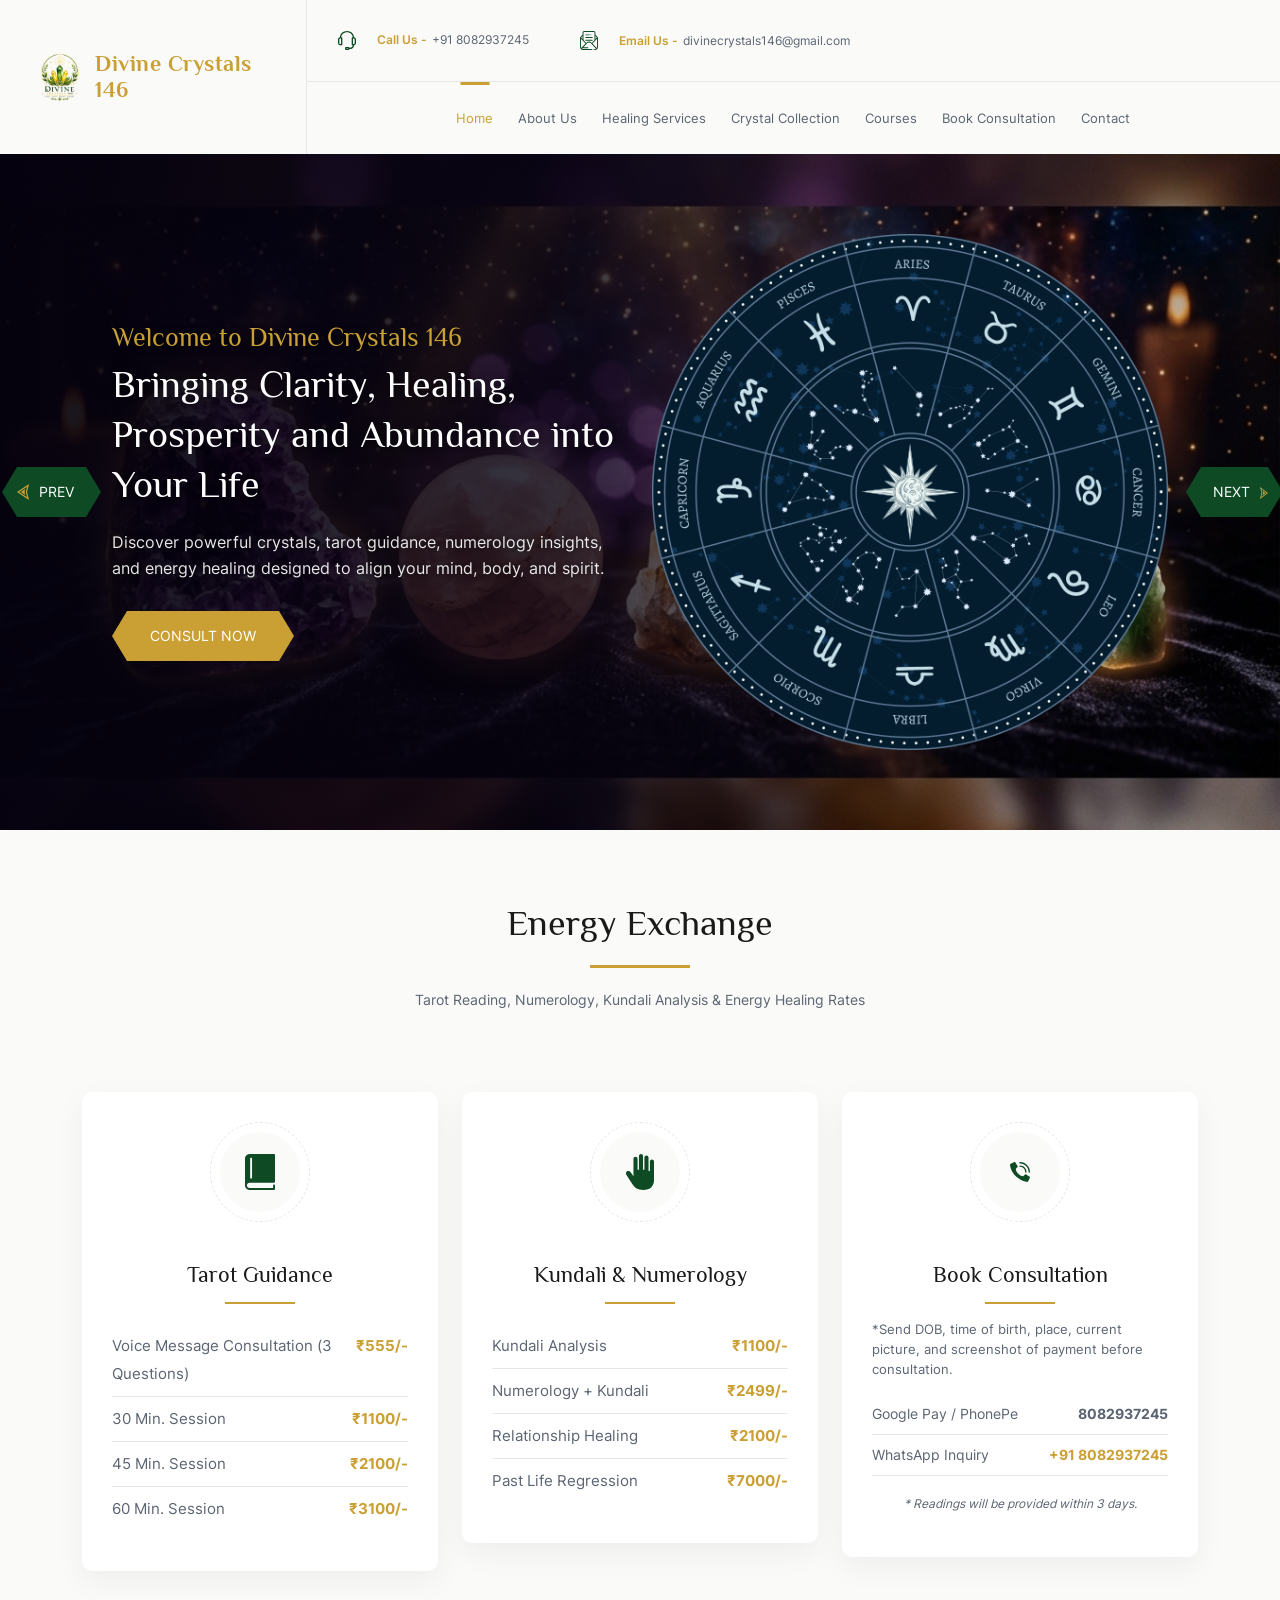
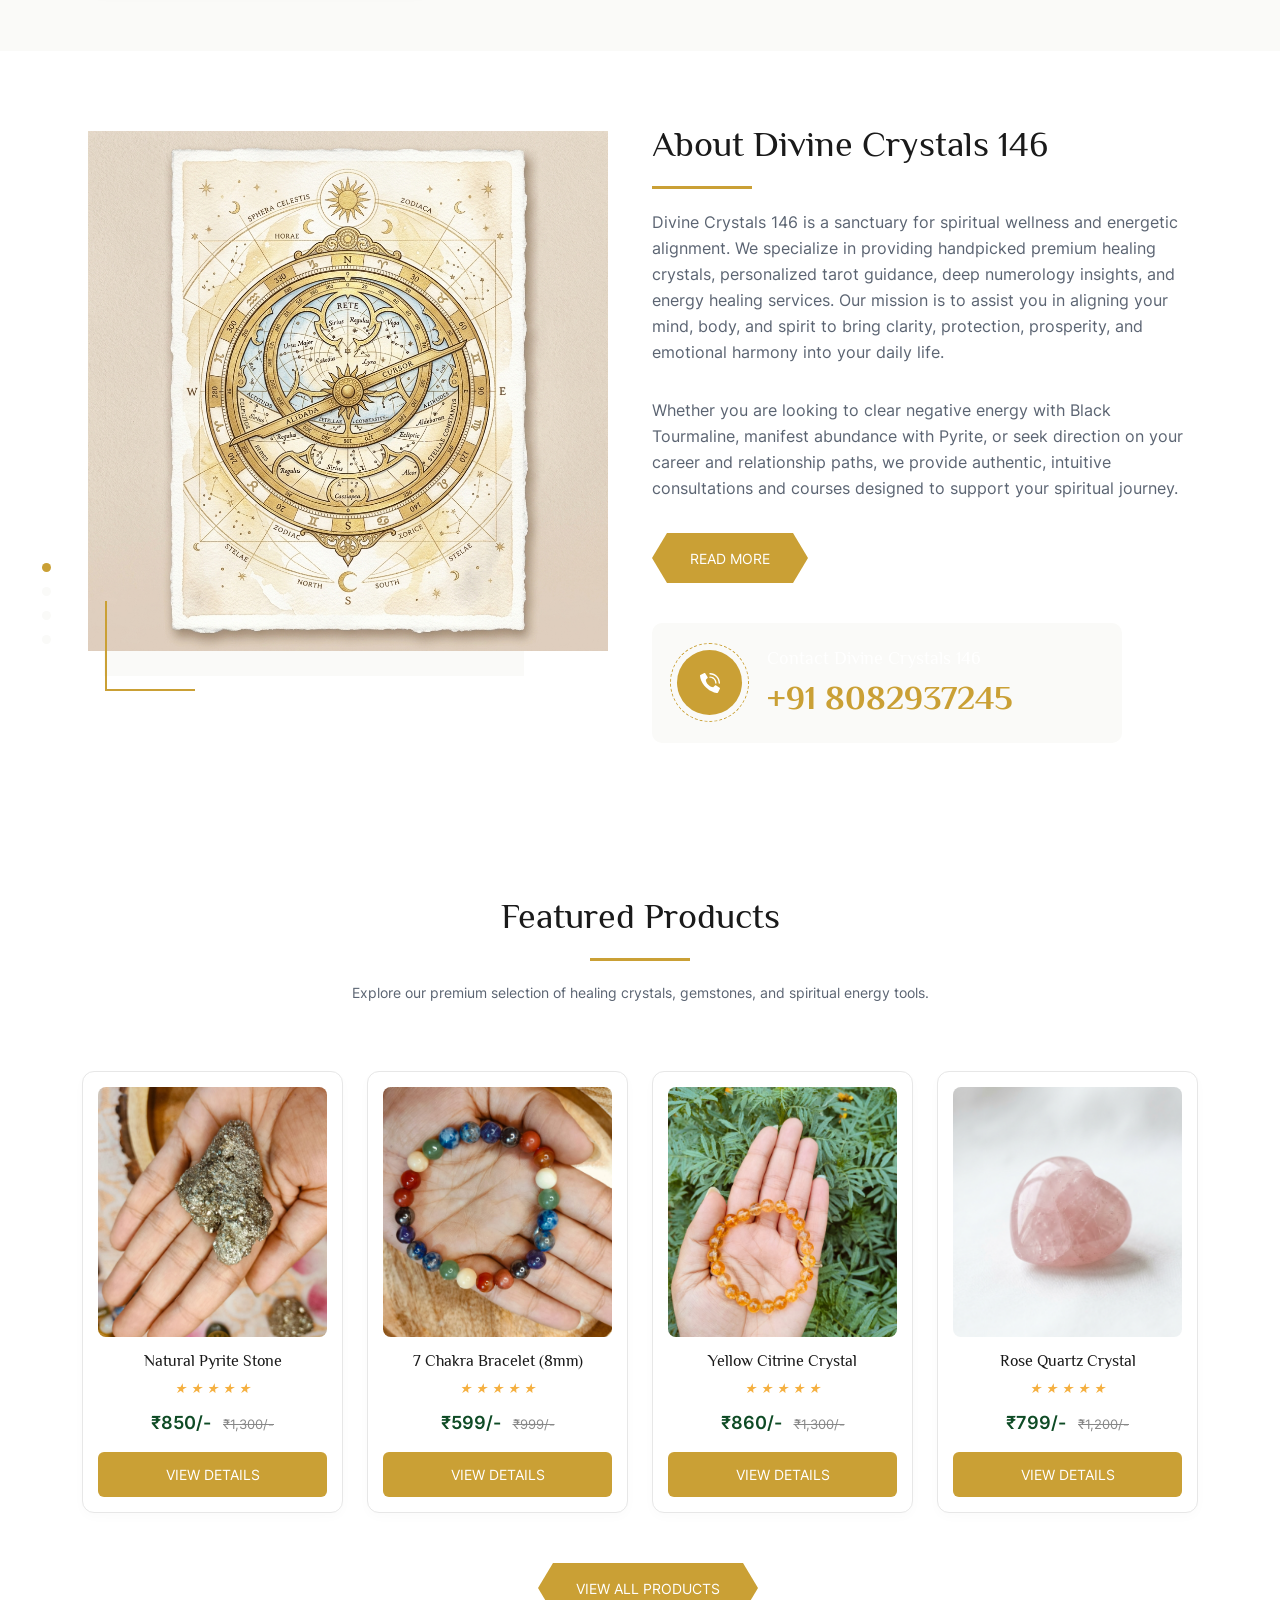
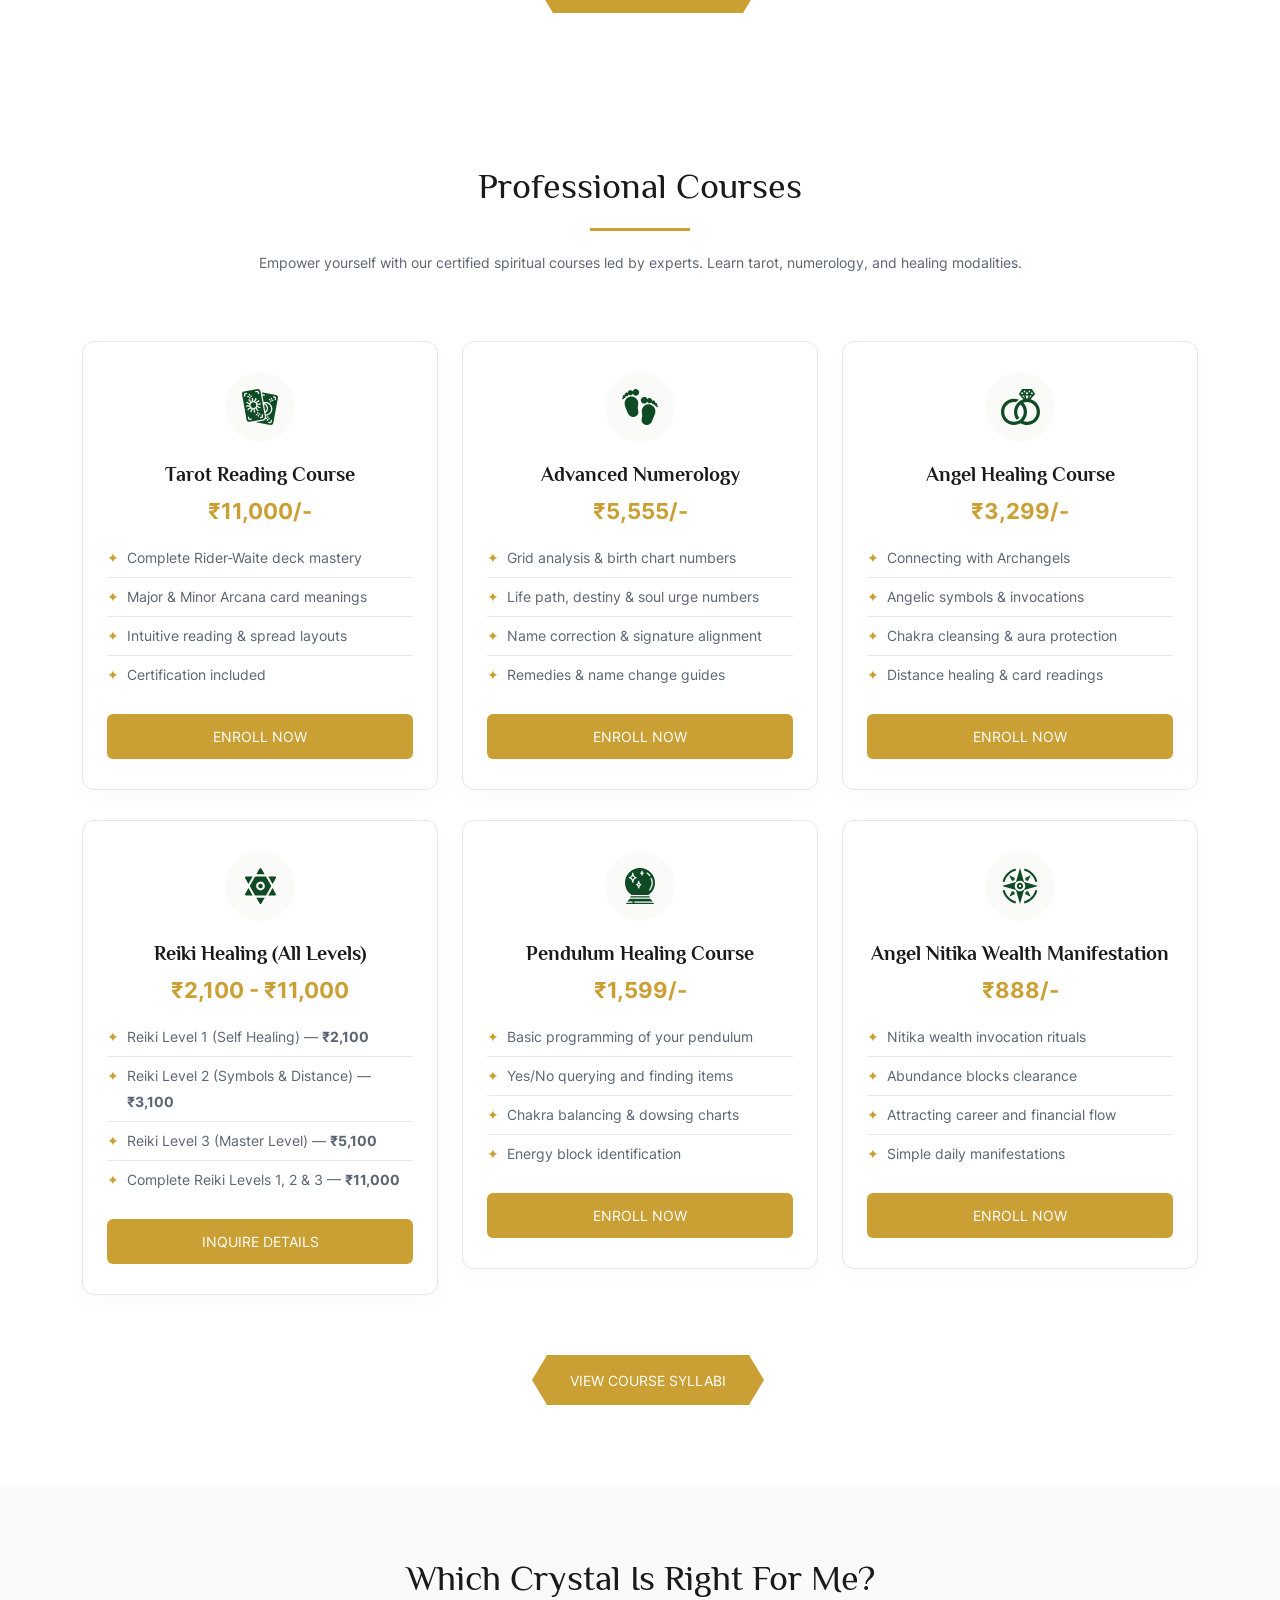
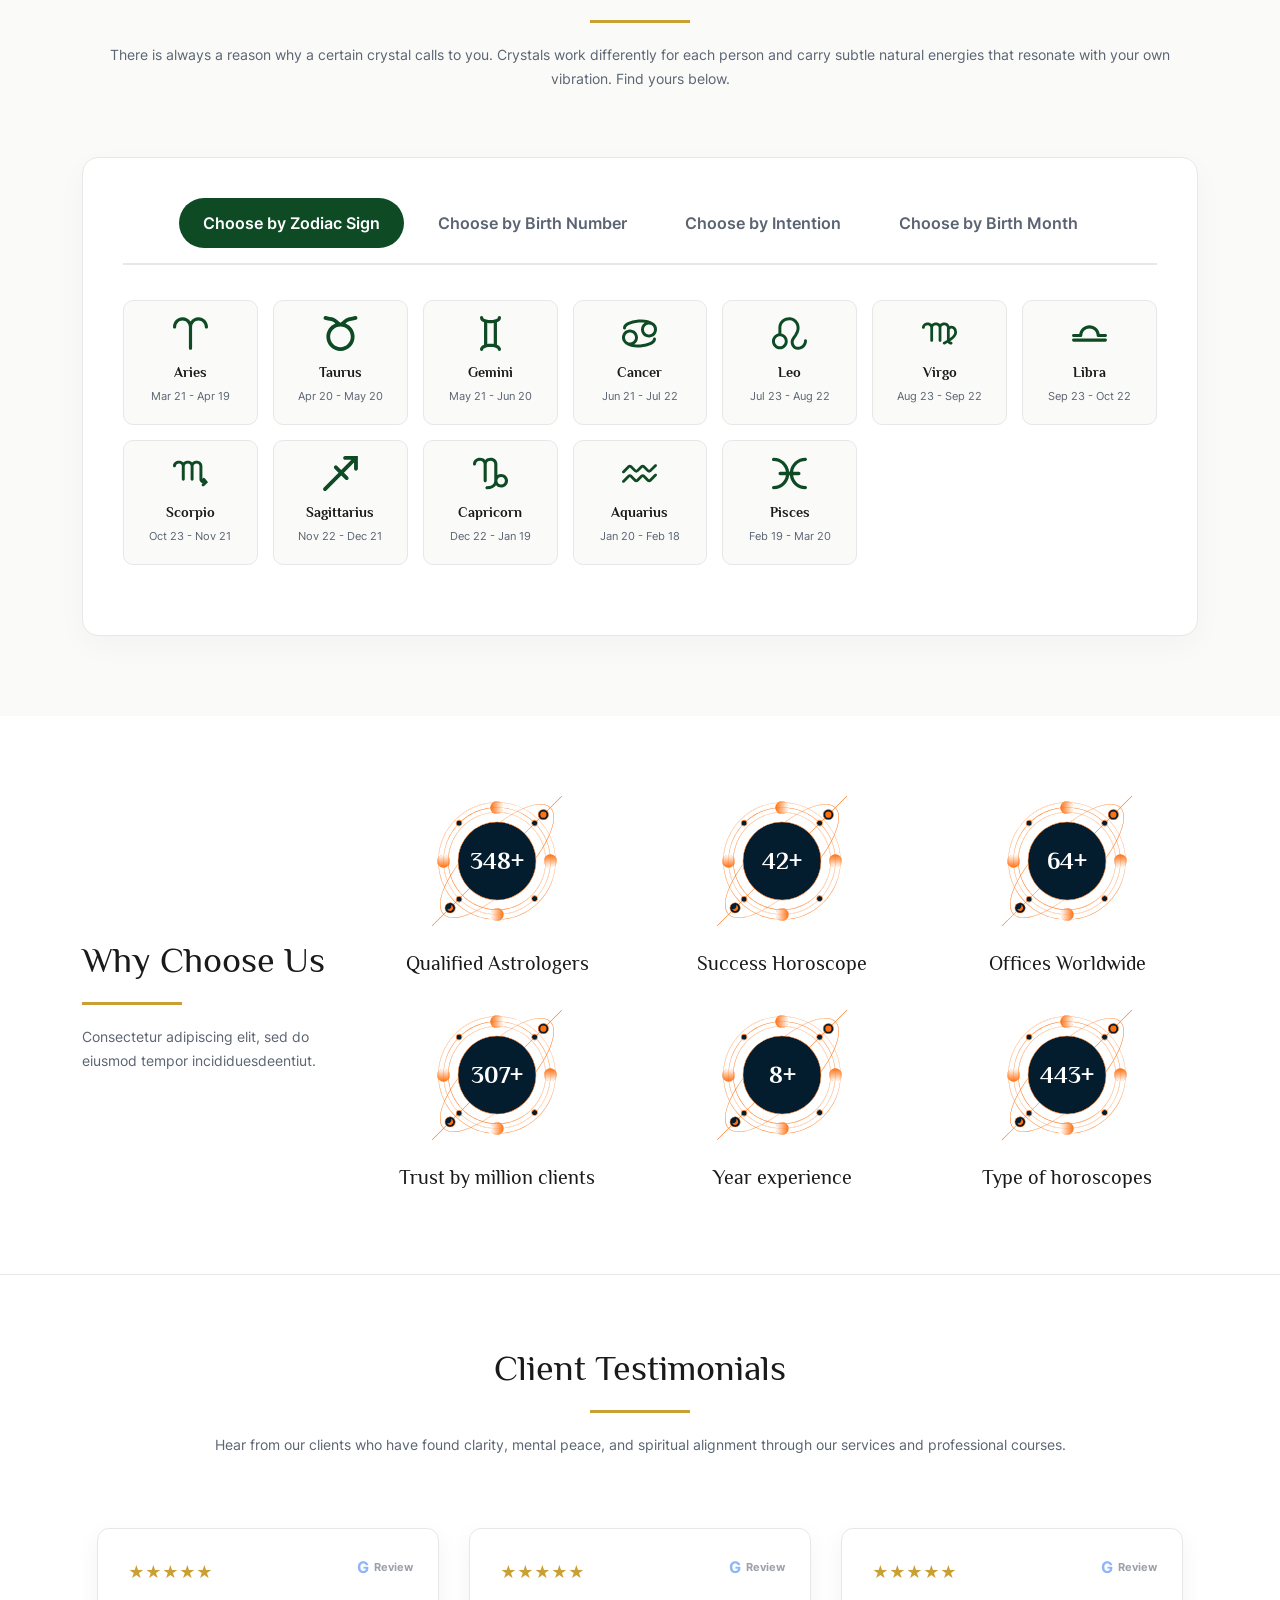
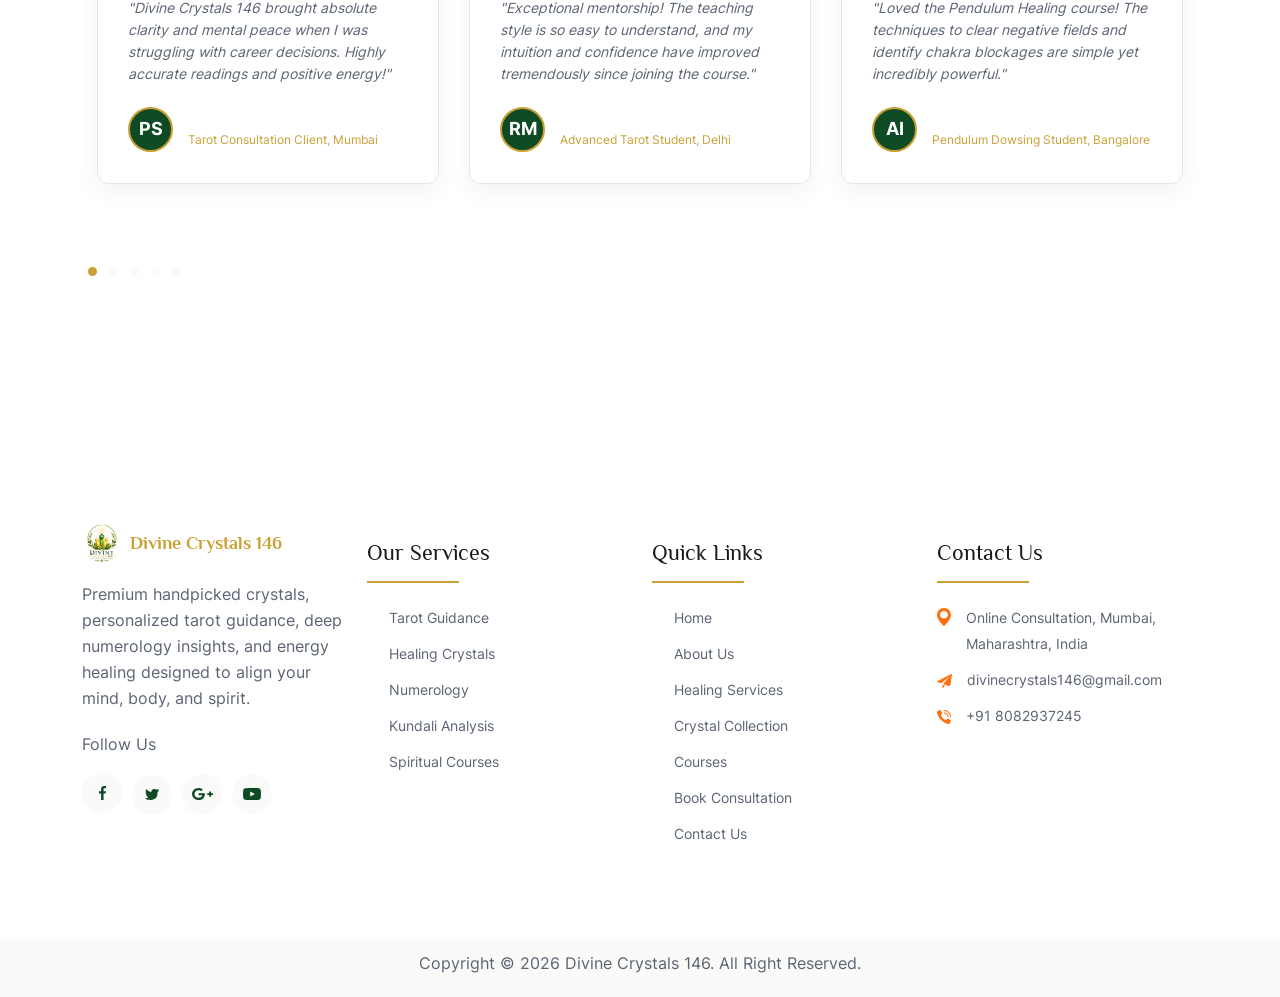
==== commit c4de5663: "Update Find Your Crystal section with crystal recommendations, updated prices and new product images" ====
--- a/index.html
+++ b/index.html
@@ -586,41 +586,56 @@
 
                             <!-- Panel 3: Intention -->
                             <div id="panel_intention" class="as_wizard_content_panel">
-                                <div class="as_wizard_grid" style="grid-template-columns: repeat(auto-fill, minmax(130px, 1fr));">
-                                    <div class="as_wizard_item" onclick="selectWizardItem('intention', 'Wealth')">
-                                        <div style="font-size: 22px; margin-bottom: 5px;">💰</div>
-                                        <h5>Wealth & Prosperity</h5>
-                                        <p>Abundance & success</p>
+                                <div class="as_wizard_grid" style="grid-template-columns: repeat(auto-fill, minmax(140px, 1fr));">
+                                    <div class="as_wizard_item" onclick="selectWizardItem('intention', 'Healing')">
+                                        <div style="font-size: 22px; margin-bottom: 5px;">🌀</div>
+                                        <h5>Healing &amp; Aura Cleansing</h5>
+                                        <p>Energy alignment</p>
+                                    </div>
+                                    <div class="as_wizard_item" onclick="selectWizardItem('intention', 'Creativity')">
+                                        <div style="font-size: 22px; margin-bottom: 5px;">🎨</div>
+                                        <h5>Creativity</h5>
+                                        <p>Sacral chakra flow</p>
                                     </div>
                                     <div class="as_wizard_item" onclick="selectWizardItem('intention', 'Protection')">
                                         <div style="font-size: 22px; margin-bottom: 5px;">🛡️</div>
-                                        <h5>Protection & Shielding</h5>
+                                        <h5>Protection</h5>
                                         <p>Ward off negativity</p>
+                                    </div>
+                                    <div class="as_wizard_item" onclick="selectWizardItem('intention', 'Prosperity')">
+                                        <div style="font-size: 22px; margin-bottom: 5px;">💰</div>
+                                        <h5>Prosperity &amp; Success</h5>
+                                        <p>Abundance &amp; growth</p>
                                     </div>
                                     <div class="as_wizard_item" onclick="selectWizardItem('intention', 'Love')">
                                         <div style="font-size: 22px; margin-bottom: 5px;">💖</div>
-                                        <h5>Love & Friendship</h5>
+                                        <h5>Love &amp; Relationships</h5>
                                         <p>Emotional healing</p>
                                     </div>
-                                    <div class="as_wizard_item" onclick="selectWizardItem('intention', 'Focus')">
+                                    <div class="as_wizard_item" onclick="selectWizardItem('intention', 'Intuition')">
                                         <div style="font-size: 22px; margin-bottom: 5px;">👁️</div>
-                                        <h5>Focus & Intuition</h5>
-                                        <p>Concentration & power</p>
-                                    </div>
-                                    <div class="as_wizard_item" onclick="selectWizardItem('intention', 'Creativity')">
-                                        <div style="font-size: 22px; margin-bottom: 5px;">🎨</div>
-                                        <h5>Creativity & Flow</h5>
-                                        <p>Sacral chakra healing</p>
-                                    </div>
-                                    <div class="as_wizard_item" onclick="selectWizardItem('intention', 'Willpower')">
+                                        <h5>Intuition &amp; Focus</h5>
+                                        <p>Concentration &amp; clarity</p>
+                                    </div>
+                                    <div class="as_wizard_item" onclick="selectWizardItem('intention', 'Wealth')">
+                                        <div style="font-size: 22px; margin-bottom: 5px;">✨</div>
+                                        <h5>Wealth &amp; Abundance</h5>
+                                        <p>Manifestation power</p>
+                                    </div>
+                                    <div class="as_wizard_item" onclick="selectWizardItem('intention', 'Confidence')">
                                         <div style="font-size: 22px; margin-bottom: 5px;">⚡</div>
-                                        <h5>Willpower & Drive</h5>
-                                        <p>Self-confidence & courage</p>
-                                    </div>
-                                    <div class="as_wizard_item" onclick="selectWizardItem('intention', 'Clarity')">
-                                        <div style="font-size: 22px; margin-bottom: 5px;">✨</div>
-                                        <h5>Clarity & Cleansing</h5>
-                                        <p>Aura alignment</p>
+                                        <h5>Confidence &amp; Willpower</h5>
+                                        <p>Self-power &amp; courage</p>
+                                    </div>
+                                    <div class="as_wizard_item" onclick="selectWizardItem('intention', 'Opportunities')">
+                                        <div style="font-size: 22px; margin-bottom: 5px;">🌱</div>
+                                        <h5>Opportunities &amp; Growth</h5>
+                                        <p>Luck &amp; new beginnings</p>
+                                    </div>
+                                    <div class="as_wizard_item" onclick="selectWizardItem('intention', 'EnergyProtection')">
+                                        <div style="font-size: 22px; margin-bottom: 5px;">🔮</div>
+                                        <h5>Energy Protection</h5>
+                                        <p>Aura shielding</p>
                                     </div>
                                 </div>
                             </div>
@@ -938,158 +953,195 @@
     <script>
         // Divine Crystals 146 - Interactive Match Wizard JavaScript
         const crystalDb = {
+            "carnelian": {
+                name: "Red Carnelian",
+                desc: "A fiery crystal known for boosting energy, vital force, passion, and personal power.",
+                benefits: "Boosts motivation, courage, vitality, and sacral chakra alignment. Helps overcome hesitation and unlocks creative potential.",
+                suitableFor: "Individuals seeking courage, motivation, creative passion, and active energy drive.",
+                price: "₹840/-",
+                img: "assets/images/products/Red carnelian.jpeg"
+            },
+            "rosequartz": {
+                name: "Rose Quartz",
+                desc: "The stone of universal love and emotional harmony, opening the heart chakra.",
+                benefits: "Restores trust, attracts romantic & self-love, deepens relationships, and calms emotional wounds.",
+                suitableFor: "Anyone seeking love, emotional balance, relationship harmony, and inner peace.",
+                price: "₹680/-",
+                img: "assets/images/New folder/Rose_Quartz_Crystal_Bracelet.jpeg"
+            },
+            "greenaventurine": {
+                name: "Green Aventurine",
+                desc: "The premier stone of luck, opportunity, personal growth, and heart prosperity.",
+                benefits: "Attracts new opportunities, financial luck, emotional recovery, and positive life expansion.",
+                suitableFor: "Entrepreneurs, job seekers, and individuals embarking on new ventures or growth journeys.",
+                price: "₹780/-",
+                img: "assets/images/products/Green aventurine.jpeg"
+            },
+            "clearquartz": {
+                name: "Clear Quartz",
+                desc: "The master healer crystal that amplifies energy, thought, and spiritual clarity.",
+                benefits: "Clears negative energies, enhances concentration, amplifies intentions, and balances all chakras.",
+                suitableFor: "Students, healers, meditators, and anyone seeking clarity and energy amplification.",
+                price: "₹1,050/-",
+                img: "assets/images/New folder/Clear_Quartz_Crystal_Bracelet.jpeg"
+            },
+            "sunstone": {
+                name: "Sunstone",
+                desc: "A joyful, light-inspiring stone that instills good fortune, leadership, and independence.",
+                benefits: "Encourages optimism, leadership qualities, warmth, self-empowerment, and vitality.",
+                suitableFor: "Leaders, creators, and individuals looking to shine with confidence and enthusiasm.",
+                price: "₹830/-",
+                img: "assets/images/products/Yellow citrine.jpeg"
+            },
+            "greenjade": {
+                name: "Green Jade & Pyrite Zibu Coin",
+                desc: "A legendary symbol of serenity, wealth protection, purity, and sacred Zibu symbol manifestation.",
+                benefits: "Soothes the mind, releases negative thoughts, attracts good luck, and balances emotions.",
+                suitableFor: "Those seeking harmony, wisdom, peace, and stable abundance.",
+                price: "₹700/-",
+                img: "assets/images/New folder/Angel_Number_Manifestation_Crystal_Green.jpeg"
+            },
+            "turquoise": {
+                name: "Turquoise (Irani Firoza)",
+                desc: "An ancient sacred stone offering spiritual protection, clear expression, and luck.",
+                benefits: "Protects against evil eye, enhances communication, balances throat chakra, and brings calm.",
+                suitableFor: "Speakers, travelers, public figures, and people seeking protective communication.",
+                price: "₹990/-",
+                img: "assets/images/products/Irani firoza.jpeg"
+            },
+            "redjasper": {
+                name: "Red Jasper",
+                desc: "A supreme nurturer crystal providing strong grounding energy, stability, and stamina.",
+                benefits: "Grounds excess energy, builds stamina, wards off negative vibes, and strengthens resolve.",
+                suitableFor: "People needing physical energy, emotional grounding, resilience, and endurance.",
+                price: "₹799/-",
+                img: "assets/images/New folder/Red_Jasper_Crystal_Bracelet.jpeg"
+            },
+            "lapislazuli": {
+                name: "Lapis Lazuli",
+                desc: "The stone of wisdom, truth, third-eye intuition, and royal enlightenment.",
+                benefits: "Activates third-eye chakra, sharpens intuition, enhances truthfulness, and relieves stress.",
+                suitableFor: "Seekers, intellectuals, decision-makers, and spiritual practitioners.",
+                price: "₹888/-",
+                img: "assets/images/New folder/Lapis_Lazuli_Crystal_Bracelet.jpeg"
+            },
+            "pyrite": {
+                name: "Pyrite",
+                desc: "The ultimate money magnet crystal for wealth attraction, shielding, and manifestation.",
+                benefits: "Attracts financial growth, wealth opportunities, protects against energy leaks, and builds confidence.",
+                suitableFor: "Business owners, career professionals, and anyone manifesting financial abundance.",
+                price: "₹850/-",
+                img: "assets/images/products/Pyrite.jpeg"
+            },
+            "amethyst": {
+                name: "Amethyst",
+                desc: "A serene spiritual crystal promoting deep intuition, peace, and mental focus.",
+                benefits: "Relieves stress, enhances sleep, protects against psychic attacks, and sharpens mental focus.",
+                suitableFor: "Students, professionals suffering stress, meditators, and intuitive minds.",
+                price: "₹999/-",
+                img: "assets/images/New folder/Amethyst_Angel_Number_Crystal.jpeg"
+            },
+            "citrine": {
+                name: "Citrine",
+                desc: "The 'Merchant's Stone' of brightness, success, solar energy, and commercial growth.",
+                benefits: "Manifests wealth, boosts joy, stimulates creativity, and converts negative energy into positive.",
+                suitableFor: "Traders, merchants, artists, and anyone wanting to attract prosperity.",
+                price: "₹860/-",
+                img: "assets/images/products/Yellow citrine.jpeg"
+            },
+            "moonstone": {
+                name: "Moonstone",
+                desc: "A gentle, intuitive crystal connected to lunar energy, emotional balance, and new beginnings.",
+                benefits: "Enhances intuition, stabilizes emotions, balances feminine energy, and supports new life cycles.",
+                suitableFor: "People going through transitions, seeking emotional balance or spiritual guidance.",
+                price: "₹730/-",
+                img: "assets/images/New folder/White_Moonstone_Crystal_Bracelet.jpeg"
+            },
+            "tigereye": {
+                name: "Tiger Eye",
+                desc: "A powerful stone of courage, willpower, focus, and grounding defense.",
+                benefits: "Sharpens focus, eliminates fear & anxiety, boosts confidence, and wards off evil intentions.",
+                suitableFor: "Goal-oriented individuals, students facing exams, and career leaders.",
+                price: "₹888/-",
+                img: "assets/images/products/Tiger eye.jpeg"
+            },
             "chakra": {
-                name: "7 Chakra Bracelet (8mm)",
-                desc: "Healing and aura cleansing crystal bracelet.",
+                name: "7 Chakra Bracelet",
+                desc: "A harmonizing alignment bracelet designed to balance all 7 major energy centers.",
+                benefits: "Cleanses aura, aligns chakras, enhances overall vitality, and restores energetic balance.",
+                suitableFor: "Anyone undergoing energy healing, yoga practice, or seeking holistic alignment.",
                 price: "₹599/-",
                 img: "assets/images/products/7 chakra bracelet.jpeg"
             },
-            "carnelian": {
-                name: "Carnelian",
-                desc: "For Sacral Chakra healing, courage and creativity.",
-                price: "₹840/-",
-                img: "assets/images/products/Red carnelian.jpeg"
-            },
-            "citrine": {
-                name: "Citrine",
-                desc: "The merchant stone of abundance, prosperity, and success.",
-                price: "₹860/-",
-                img: "assets/images/products/Yellow citrine.jpeg"
-            },
-            "rosequartz": {
-                name: "Rose Quartz",
-                desc: "The crystal of unconditional love, friendship, and emotional healing.",
-                price: "₹799/-",
-                img: "assets/images/products/Rose quartz.png"
-            },
-            "amethyst": {
-                name: "Amethyst",
-                desc: "For intuition, memory power, stress relief, and deep concentration.",
-                price: "₹999/-",
-                img: "assets/images/products/Amethyst.jpeg"
-            },
-            "pyrite": {
-                name: "Pyrite",
-                desc: "For wealth attraction, confidence, shielding, and prosperity.",
-                price: "₹850/-",
-                img: "assets/images/products/Pyrite.jpeg"
-            },
-            "tigereye": {
-                name: "Tiger Eye",
-                desc: "For willpower, protection, mental clarity, and courage.",
-                price: "₹888/-",
-                img: "assets/images/products/Tiger eye.jpeg"
-            },
-            "greenaventurine": {
-                name: "Green Aventurine",
-                desc: "The stone of opportunity, luck, and wealth manifestation.",
-                price: "₹780/-",
-                img: "assets/images/products/Green aventurine.jpeg"
+            "blacktourmaline": {
+                name: "Black Tourmaline",
+                desc: "The strongest protective shield crystal against environmental and energetic negativity.",
+                benefits: "Absorbs electromagnetic smog & negative vibes, grounds aura, and provides psychological safety.",
+                suitableFor: "People working in stressful environments, using electronics heavily, or needing shielding.",
+                price: "₹730/-",
+                img: "assets/images/products/Selenite and Black tourmalin.jpeg"
             },
             "sulemani": {
                 name: "Sulemani Hakik",
-                desc: "For protection against negative energy and warding off evil eye.",
+                desc: "An ancient protective stone against evil eye (Nazar), black magic, and sudden setbacks.",
+                benefits: "Provides intense aura protection, balances root chakra, and grounds erratic thoughts.",
+                suitableFor: "Individuals facing obstacles, bad luck, or seeking spiritual shielding.",
                 price: "₹890/-",
                 img: "assets/images/products/Sulemani hakik.jpeg"
-            },
-            "selenite": {
-                name: "Selenite Plate",
-                desc: "Used for crystal cleansing, recharging other stones, and calming.",
-                price: "₹740/-",
-                img: "assets/images/products/Salinite.jpeg"
-            },
-            "shriyantra_pyrite": {
-                name: "Shri Yantra Pyrite Frame",
-                desc: "Sacred Shri Yantra engraved on powerful pyrite for wealth, focus, and positive energy.",
-                price: "₹899/-",
-                img: "assets/images/products/Shri Yantra pyrite frame.jpeg"
-            },
-            "sevenhorse_pyrite": {
-                name: "Seven Horse Pyrite Frame",
-                desc: "Vastu-aligned seven running horses on pyrite for career growth, success, and prosperity.",
-                price: "₹899/-",
-                img: "assets/images/products/Seven horse pyrite frame.jpeg"
-            },
-            "selenite_plate_carved": {
-                name: "Selenite Crystal Plate",
-                desc: "Beautifully carved Selenite plate for cleansing, charging crystals, and raising vibrations.",
-                price: "₹799/-",
-                img: "assets/images/products/Salinite crystal plate.jpeg"
-            },
-            "mini_pyrite_tree": {
-                name: "Mini Pyrite Crystal Tree",
-                desc: "Mini pyrite tree designed to attract money, opportunities, and career growth.",
-                price: "₹699/-",
-                img: "assets/images/products/Mini pyrite crystal tree for money attraction and growth.jpeg"
-            },
-            "seven_chakra_tree": {
-                name: "Seven Chakra Crystal Tree",
-                desc: "Beautiful tree with 7 chakra gemstones for balancing energy, healing, and harmony.",
-                price: "₹1,299/-",
-                img: "assets/images/products/Seven chakra crystal tree.jpeg"
-            },
-            "pyrite_tree_large": {
-                name: "Pyrite Crystal Tree",
-                desc: "Large pyrite crystal tree to manifest wealth, abundance, prosperity, and success.",
-                price: "₹1,499/-",
-                img: "assets/images/products/Pyrite crystal tree for money attraction and abundance.jpeg"
-            },
-            "selenite_black_tourmaline": {
-                name: "Selenite and Black Tourmaline",
-                desc: "Powerful protection combination to clear negative energy and shield your home.",
-                price: "₹730/-",
-                img: "assets/images/products/Selenite and Black tourmalin.jpeg"
             }
         };
 
         const matches = {
             zodiac: {
-                "Aries": { desc: "Aries thrives with stones of action, energy, and manifest force.", crystals: ["carnelian", "pyrite", "shriyantra_pyrite"] },
-                "Taurus": { desc: "Taurus connects deeply with grounding, abundant, and heart-opening stones.", crystals: ["greenaventurine", "rosequartz"] },
-                "Gemini": { desc: "Gemini resonates with stones of mental clarity, communication, and intellectual focus.", crystals: ["citrine", "tigereye"] },
-                "Cancer": { desc: "Cancer is guided by stones that soothe the emotions and purify energy.", crystals: ["rosequartz", "selenite", "selenite_plate_carved"] },
-                "Leo": { desc: "Leo aligns with solar energy, wealth, and vibrant self-confidence.", crystals: ["pyrite", "tigereye", "pyrite_tree_large"] },
-                "Virgo": { desc: "Virgo thrives with crystals that enhance analytical focus and calm stress.", crystals: ["amethyst", "citrine", "greenaventurine"] },
-                "Libra": { desc: "Libra seeks stones that promote peace, balance, and loving relationships.", crystals: ["rosequartz", "greenaventurine"] },
-                "Scorpio": { desc: "Scorpio aligns with deep protection, healing, and transformation.", crystals: ["carnelian", "sulemani", "selenite_black_tourmaline"] },
-                "Sagittarius": { desc: "Sagittarius is guided by stones of spiritual intuition, success, and high vibes.", crystals: ["amethyst", "citrine", "tigereye"] },
-                "Capricorn": { desc: "Capricorn benefits from powerful grounding, shielding, and career stability.", crystals: ["sulemani", "sulemani", "selenite_black_tourmaline"] },
-                "Aquarius": { desc: "Aquarius aligns with stones that aid cosmic intuition and aura shielding.", crystals: ["amethyst", "sulemani", "selenite_plate_carved"] },
-                "Pisces": { desc: "Pisces connects with crystals of emotional healing, dreaming, and high intuition.", crystals: ["amethyst", "rosequartz", "selenite"] }
+                "Aries": { desc: "Aries (Mar 21 - Apr 19) is ruled by Mars and thrives with high-vitality, courageous energy.", crystalKey: "carnelian" },
+                "Taurus": { desc: "Taurus (Apr 20 - May 20) is ruled by Venus and connects deeply with soothing heart abundance.", crystalKey: "rosequartz" },
+                "Gemini": { desc: "Gemini (May 21 - Jun 20) is ruled by Mercury and benefits from fresh, lucky growth energy.", crystalKey: "greenaventurine" },
+                "Cancer": { desc: "Cancer (Jun 21 - Jul 22) is ruled by the Moon and resonates with pure energy amplification and clarity.", crystalKey: "clearquartz" },
+                "Leo": { desc: "Leo (Jul 23 - Aug 22) is ruled by the Sun and radiates with solar warmth, optimism, and regal leadership.", crystalKey: "sunstone" },
+                "Virgo": { desc: "Virgo (Aug 23 - Sep 22) is ruled by Mercury and aligns with peaceful wisdom, calm focus, and balance.", crystalKey: "greenjade" },
+                "Libra": { desc: "Libra (Sep 23 - Oct 22) is ruled by Venus and thrives with protective, peaceful, and harmonizing energy.", crystalKey: "turquoise" },
+                "Scorpio": { desc: "Scorpio (Oct 23 - Nov 21) is ruled by Pluto/Mars and connects with deep grounding stamina and resilience.", crystalKey: "redjasper" },
+                "Sagittarius": { desc: "Sagittarius (Nov 22 - Dec 21) is ruled by Jupiter and expands through royal wisdom and intuition.", crystalKey: "lapislazuli" },
+                "Capricorn": { desc: "Capricorn (Dec 22 - Jan 19) is ruled by Saturn and attracts solid material wealth and career mastery.", crystalKey: "pyrite" },
+                "Aquarius": { desc: "Aquarius (Jan 20 - Feb 18) is ruled by Uranus and flourishes with serene focus and higher consciousness.", crystalKey: "amethyst" },
+                "Pisces": { desc: "Pisces (Feb 19 - Mar 20) is ruled by Neptune and manifests bright abundance, joy, and spiritual light.", crystalKey: "citrine" }
             },
             number: {
-                "1": { desc: "Number 1 (born on 1, 10, 19, 28) aligns with the Sun's power of leadership and manifestation.", crystals: ["pyrite", "citrine", "shriyantra_pyrite", "sevenhorse_pyrite"] },
-                "2": { desc: "Number 2 (born on 2, 11, 20, 29) aligns with the Moon's nurturing and intuitive energy.", crystals: ["selenite", "rosequartz", "selenite_plate_carved"] },
-                "3": { desc: "Number 3 (born on 3, 12, 21, 30) aligns with Jupiter's expansion, wisdom, and learning.", crystals: ["amethyst", "citrine"] },
-                "4": { desc: "Number 4 (born on 4, 13, 22, 31) aligns with Rahu's drive for stability and protection.", crystals: ["tigereye", "sulemani"] },
-                "5": { desc: "Number 5 (born on 5, 14, 23) aligns with Mercury's intellect, communication, and adaptability.", crystals: ["greenaventurine"] },
-                "6": { desc: "Number 6 (born on 6, 15, 24) aligns with Venus's energy of love, beauty, and creativity.", crystals: ["rosequartz", "carnelian"] },
-                "7": { desc: "Number 7 (born on 7, 16, 25) aligns with Ketu's energy of spiritual insight and intuition.", crystals: ["amethyst", "chakra", "seven_chakra_tree"] },
-                "8": { desc: "Number 8 (born on 8, 17, 26) aligns with Saturn's lessons, focus, and ultimate protection.", crystals: ["sulemani", "sulemani", "selenite_black_tourmaline"] },
-                "9": { desc: "Number 9 (born on 9, 18, 27) aligns with Mars's energy of courage, drive, and heat.", crystals: ["carnelian", "pyrite"] }
+                "1": { desc: "Birth Number 1 (Born on 1, 10, 19, 28) — Ruled by Sun. Represents leadership, ambition, and confidence.", crystalKey: "sunstone" },
+                "2": { desc: "Birth Number 2 (Born on 2, 11, 20, 29) — Ruled by Moon. Represents intuition, harmony, and emotional depth.", crystalKey: "moonstone" },
+                "3": { desc: "Birth Number 3 (Born on 3, 12, 21, 30) — Ruled by Jupiter. Represents expansion, knowledge, and prosperity.", crystalKey: "citrine" },
+                "4": { desc: "Birth Number 4 (Born on 4, 13, 22) — Ruled by Rahu. Represents practical drive, focus, and stability.", crystalKey: "tigereye" },
+                "5": { desc: "Birth Number 5 (Born on 5, 14, 23) — Ruled by Mercury. Represents adaptability, intelligence, and luck.", crystalKey: "greenaventurine" },
+                "6": { desc: "Birth Number 6 (Born on 6, 15, 24) — Ruled by Venus. Represents love, beauty, balance, and protection.", crystalKey: "turquoise" },
+                "7": { desc: "Birth Number 7 (Born on 7, 16, 25) — Ruled by Ketu. Represents deep spiritual wisdom, intuition, and truth.", crystalKey: "lapislazuli" },
+                "8": { desc: "Birth Number 8 (Born on 8, 17, 26) — Ruled by Saturn. Represents discipline, wealth manifestation, and power.", crystalKey: "pyrite" },
+                "9": { desc: "Birth Number 9 (Born on 9, 18, 27) — Ruled by Mars. Represents courage, energy, and physical resilience.", crystalKey: "redjasper" }
             },
             intention: {
-                "Wealth": { desc: "Attract wealth, opportunities, success, and prosperity into your space.", crystals: ["pyrite", "citrine", "greenaventurine", "mini_pyrite_tree", "pyrite_tree_large", "shriyantra_pyrite", "sevenhorse_pyrite"] },
-                "Protection": { desc: "Shield your energy field, ward off evil eyes, and protect against negativity.", crystals: ["sulemani", "sulemani", "tigereye", "selenite_black_tourmaline"] },
-                "Love": { desc: "Invite unconditional love, friendship, harmony, and emotional healing.", crystals: ["rosequartz"] },
-                "Focus": { desc: "Enhance intuition, memory power, concentration, and spiritual alignment.", crystals: ["amethyst", "shriyantra_pyrite"] },
-                "Creativity": { desc: "Stimulate Sacral Chakra healing, passion, creativity, and flow.", crystals: ["carnelian"] },
-                "Willpower": { desc: "Cultivate willpower, protection, self-confidence, and personal power.", crystals: ["tigereye"] },
-                "Clarity": { desc: "Bring overall aura cleansing, energy alignment, and absolute clarity.", crystals: ["chakra", "selenite", "selenite_plate_carved", "seven_chakra_tree"] }
+                "Healing": { desc: "Intention: Healing & Aura Cleansing — Complete balancing of all energy centers.", crystalKey: "chakra" },
+                "Creativity": { desc: "Intention: Creativity — Sparking innovation, passion, and sacral chakra flow.", crystalKey: "carnelian" },
+                "Protection": { desc: "Intention: Protection — Heavy-duty aura shielding against environmental & energy toxicity.", crystalKey: "blacktourmaline" },
+                "Prosperity": { desc: "Intention: Prosperity & Success — Attracting business growth, luck, and commercial success.", crystalKey: "citrine" },
+                "Love": { desc: "Intention: Love & Relationships — Opening the heart chakra to unconditional love and friendship.", crystalKey: "rosequartz" },
+                "Intuition": { desc: "Intention: Intuition & Focus — Calming mental noise and heightening third-eye perception.", crystalKey: "amethyst" },
+                "Wealth": { desc: "Intention: Wealth & Abundance — Powerful financial manifestation and prosperity magnet.", crystalKey: "pyrite" },
+                "Confidence": { desc: "Intention: Confidence & Willpower — Overcoming fear, building courage, and driving personal goals.", crystalKey: "tigereye" },
+                "Opportunities": { desc: "Intention: Opportunities & Growth — Opening doors to new beginnings, career luck, and wealth.", crystalKey: "greenaventurine" },
+                "EnergyProtection": { desc: "Intention: Energy Protection — Warding off Nazar (evil eye), psychic drains, and negative vibes.", crystalKey: "sulemani" }
             },
             month: {
-                "January": { desc: "Stones tuned for grounding, shielding, and fresh beginnings.", crystals: ["sulemani"] },
-                "February": { desc: "Stones tuned for spiritual intuition, calming, and focus.", crystals: ["amethyst"] },
-                "March": { desc: "Stones tuned for courage, passion, and creativity.", crystals: ["carnelian"] },
-                "April": { desc: "Stones tuned for light, cleansing, and amplification.", crystals: ["selenite"] },
-                "May": { desc: "Stones tuned for prosperity, luck, and abundance.", crystals: ["greenaventurine"] },
-                "June": { desc: "Stones tuned for balance, alignment, and harmony.", crystals: ["chakra"] },
-                "July": { desc: "Stones tuned for confidence, warmth, and healing.", crystals: ["carnelian"] },
-                "August": { desc: "Stones tuned for protection, willpower, and alignment.", crystals: ["tigereye"] },
-                "September": { desc: "Stones tuned for mental clarity, stress relief, and wisdom.", crystals: ["amethyst"] },
-                "October": { desc: "Stones tuned for love, compassion, and friendship.", crystals: ["rosequartz"] },
-                "November": { desc: "Stones tuned for wealth, success, and prosperity.", crystals: ["citrine"] },
-                "December": { desc: "Stones tuned for protection, stability, and warding off negativity.", crystals: ["sulemani"] }
+                "January": { desc: "Birth Month: January — Grounding, resilience, and endurance crystal guidance.", crystalKey: "redjasper" },
+                "February": { desc: "Birth Month: February — Tranquility, intuition, and spiritual awareness.", crystalKey: "amethyst" },
+                "March": { desc: "Birth Month: March — Courage, energy, motivation, and vital action.", crystalKey: "carnelian" },
+                "April": { desc: "Birth Month: April — Pure clarity, master healing, and intention amplification.", crystalKey: "clearquartz" },
+                "May": { desc: "Birth Month: May — Wealth luck, heart healing, and prosperous growth.", crystalKey: "greenaventurine" },
+                "June": { desc: "Birth Month: June — Intuitive balance, gentle grace, and emotional harmony.", crystalKey: "moonstone" },
+                "July": { desc: "Birth Month: July — Solar energy, optimism, leadership, and warmth.", crystalKey: "sunstone" },
+                "August": { desc: "Birth Month: August — Willpower, focus, self-confidence, and strength.", crystalKey: "tigereye" },
+                "September": { desc: "Birth Month: September — Serenity, wisdom, emotional stability, and purity.", crystalKey: "greenjade" },
+                "October": { desc: "Birth Month: October — Unconditional love, peace, and relationship alignment.", crystalKey: "rosequartz" },
+                "November": { desc: "Birth Month: November — Financial manifestation, optimism, and success.", crystalKey: "citrine" },
+                "December": { desc: "Birth Month: December — Protection against negativity, truth, and throat chakra alignment.", crystalKey: "turquoise" }
             }
         };
 
@@ -1097,61 +1149,89 @@
             document.querySelectorAll('.as_wizard_tab_btn').forEach(btn => {
                 btn.classList.remove('active');
             });
-            event.currentTarget.classList.add('active');
+            if (event && event.currentTarget) {
+                event.currentTarget.classList.add('active');
+            }
 
             document.querySelectorAll('.as_wizard_content_panel').forEach(panel => {
                 panel.classList.remove('active');
             });
-            document.getElementById('panel_' + tabId).classList.add('active');
+            const targetPanel = document.getElementById('panel_' + tabId);
+            if (targetPanel) {
+                targetPanel.classList.add('active');
+            }
         }
 
         function selectWizardItem(category, key) {
             const panel = document.getElementById('panel_' + category);
-            panel.querySelectorAll('.as_wizard_item').forEach(item => {
-                item.classList.remove('selected');
-            });
+            if (panel) {
+                panel.querySelectorAll('.as_wizard_item').forEach(item => {
+                    item.classList.remove('selected');
+                });
+            }
             
-            event.currentTarget.classList.add('selected');
+            if (event && event.currentTarget) {
+                event.currentTarget.classList.add('selected');
+            }
 
             const matchData = matches[category][key];
             if (!matchData) return;
 
-            document.getElementById('wizard_result_title').innerText = "Crystal Matches for: " + key;
+            document.getElementById('wizard_result_title').innerText = "Recommended Crystal for " + key;
             document.getElementById('wizard_result_desc').innerText = matchData.desc;
 
             const resultsContainer = document.getElementById('wizard_matched_crystals');
             resultsContainer.innerHTML = '';
 
-            matchData.crystals.forEach(cKey => {
-                const crystal = crystalDb[cKey];
-                if (!crystal) return;
-
-                const waMessage = encodeURIComponent("Hi, I used your matching wizard for " + key + " (" + category + ") and was matched with the " + crystal.name + ". I would like to inquire about buying it!");
-                const waUrl = "https://wa.me/918082937245?text=" + waMessage;
-
-                const cardHtml = `
-                    <div class="col-lg-4 col-md-6 col-sm-12 col-12" style="margin-bottom: 20px;">
-                        <div class="as_modern_product_card" style="background-color: var(--dark-color1); border: 1px solid var(--border-color); border-radius: 12px; padding: 20px; text-align: center; height:100%; display: flex; flex-direction: column; justify-content: space-between;">
-                            <div>
-                                <div class="as_product_img_wrap" style="height: 250px; overflow: hidden; border-radius: 8px; margin-bottom: 15px;">
+            const crystal = crystalDb[matchData.crystalKey];
+            if (!crystal) return;
+
+            const waMessage = encodeURIComponent("Hi Divine Crystals 146! I selected " + key + " (" + category + ") and would like to buy/enquire about the recommended crystal: " + crystal.name);
+            const waUrl = "https://wa.me/918082937245?text=" + waMessage;
+            
+            const consultMessage = encodeURIComponent("Hi! I would like to book a consultation session regarding crystal selection for " + key + " (" + crystal.name + ")");
+            const consultUrl = "appointment.html?ref=" + encodeURIComponent(key) + "&crystal=" + encodeURIComponent(crystal.name);
+
+            const cardHtml = `
+                <div class="col-lg-8 col-md-10 col-sm-12 col-12" style="margin-bottom: 20px;">
+                    <div class="as_modern_product_card" style="background-color: var(--dark-color1); border: 1px solid var(--border-color); border-radius: 16px; padding: 25px; text-align: left; transition: all 0.3s ease; box-shadow: 0 10px 30px rgba(0,0,0,0.3);">
+                        <div class="row align-items-center">
+                            <div class="col-lg-5 col-md-5 col-sm-12 text-center" style="margin-bottom: 15px;">
+                                <div class="as_product_img_wrap" style="height: 260px; overflow: hidden; border-radius: 12px; border: 1px solid rgba(255,255,255,0.1);">
                                     <img src="${crystal.img}" alt="${crystal.name}" style="width: 100%; height: 100%; object-fit: cover;">
                                 </div>
-                                <h4 class="as_subheading" style="font-size: 18px; margin-bottom: 8px;">${crystal.name}</h4>
-                                <p style="font-size: 13px; line-height: 18px; color: var(--primary-color); margin-bottom: 12px;">${crystal.desc}</p>
-                            </div>
-                            <div>
-                                <div class="as_price" style="font-size: 18px; font-weight: bold; color: var(--secondary-color); margin-bottom: 12px;">${crystal.price}</div>
-                                <a href="${waUrl}" target="_blank" class="as_btn" style="padding: 8px 15px; width: 100%; display: block; border-radius: 6px; font-size: 13px;">Inquire via WhatsApp</a>
-                            </div>
-                        </div>
-                    </div>
-                `;
-                resultsContainer.innerHTML += cardHtml;
-            });
+                                <div class="as_price" style="font-size: 22px; font-weight: bold; color: var(--secondary-color); margin-top: 12px;">${crystal.price}</div>
+                            </div>
+                            <div class="col-lg-7 col-md-7 col-sm-12">
+                                <h3 class="as_subheading" style="font-size: 24px; color: var(--secondary-color); margin-bottom: 8px;">${crystal.name}</h3>
+                                <p style="font-size: 14px; line-height: 20px; color: #fff; margin-bottom: 12px;">${crystal.desc}</p>
+                                
+                                <div style="background: rgba(255,255,255,0.04); border-left: 3px solid var(--secondary-color); padding: 10px 12px; border-radius: 4px; margin-bottom: 10px;">
+                                    <strong style="color: var(--secondary-color); font-size: 13px; display: block; margin-bottom: 3px;">✨ Healing Benefits:</strong>
+                                    <span style="font-size: 13px; color: #ddd; line-height: 18px; display: block;">${crystal.benefits}</span>
+                                </div>
+
+                                <div style="background: rgba(255,255,255,0.04); border-left: 3px solid #4CAF50; padding: 10px 12px; border-radius: 4px; margin-bottom: 15px;">
+                                    <strong style="color: #4CAF50; font-size: 13px; display: block; margin-bottom: 3px;">🎯 Suitable For:</strong>
+                                    <span style="font-size: 13px; color: #ddd; line-height: 18px; display: block;">${crystal.suitableFor}</span>
+                                </div>
+
+                                <div style="display: flex; flex-wrap: wrap; gap: 8px; margin-top: 15px;">
+                                    <a href="${waUrl}" target="_blank" class="as_btn" style="padding: 10px 16px; border-radius: 6px; font-size: 13px; flex: 1; min-width: 110px; text-center; background-color: #25D366; color: #fff; border: none;">Buy Now</a>
+                                    <a href="${consultUrl}" class="as_btn" style="padding: 10px 16px; border-radius: 6px; font-size: 13px; flex: 1; min-width: 130px; text-center;">Book Consultation</a>
+                                    <a href="${waUrl}" target="_blank" class="as_btn" style="padding: 10px 16px; border-radius: 6px; font-size: 13px; width: 100%; text-center; background: transparent; border: 1px solid var(--secondary-color); color: var(--secondary-color);">WhatsApp Enquiry</a>
+                                </div>
+                            </div>
+                        </div>
+                    </div>
+                </div>
+            `;
+            resultsContainer.innerHTML = cardHtml;
             const resultsBox = document.getElementById('wizard_results');
-            resultsBox.classList.add('active');
-            
-            resultsBox.scrollIntoView({ behavior: 'smooth', block: 'nearest' });
+            if (resultsBox) {
+                resultsBox.classList.add('active');
+                resultsBox.scrollIntoView({ behavior: 'smooth', block: 'nearest' });
+            }
         }
     </script>
 </body>
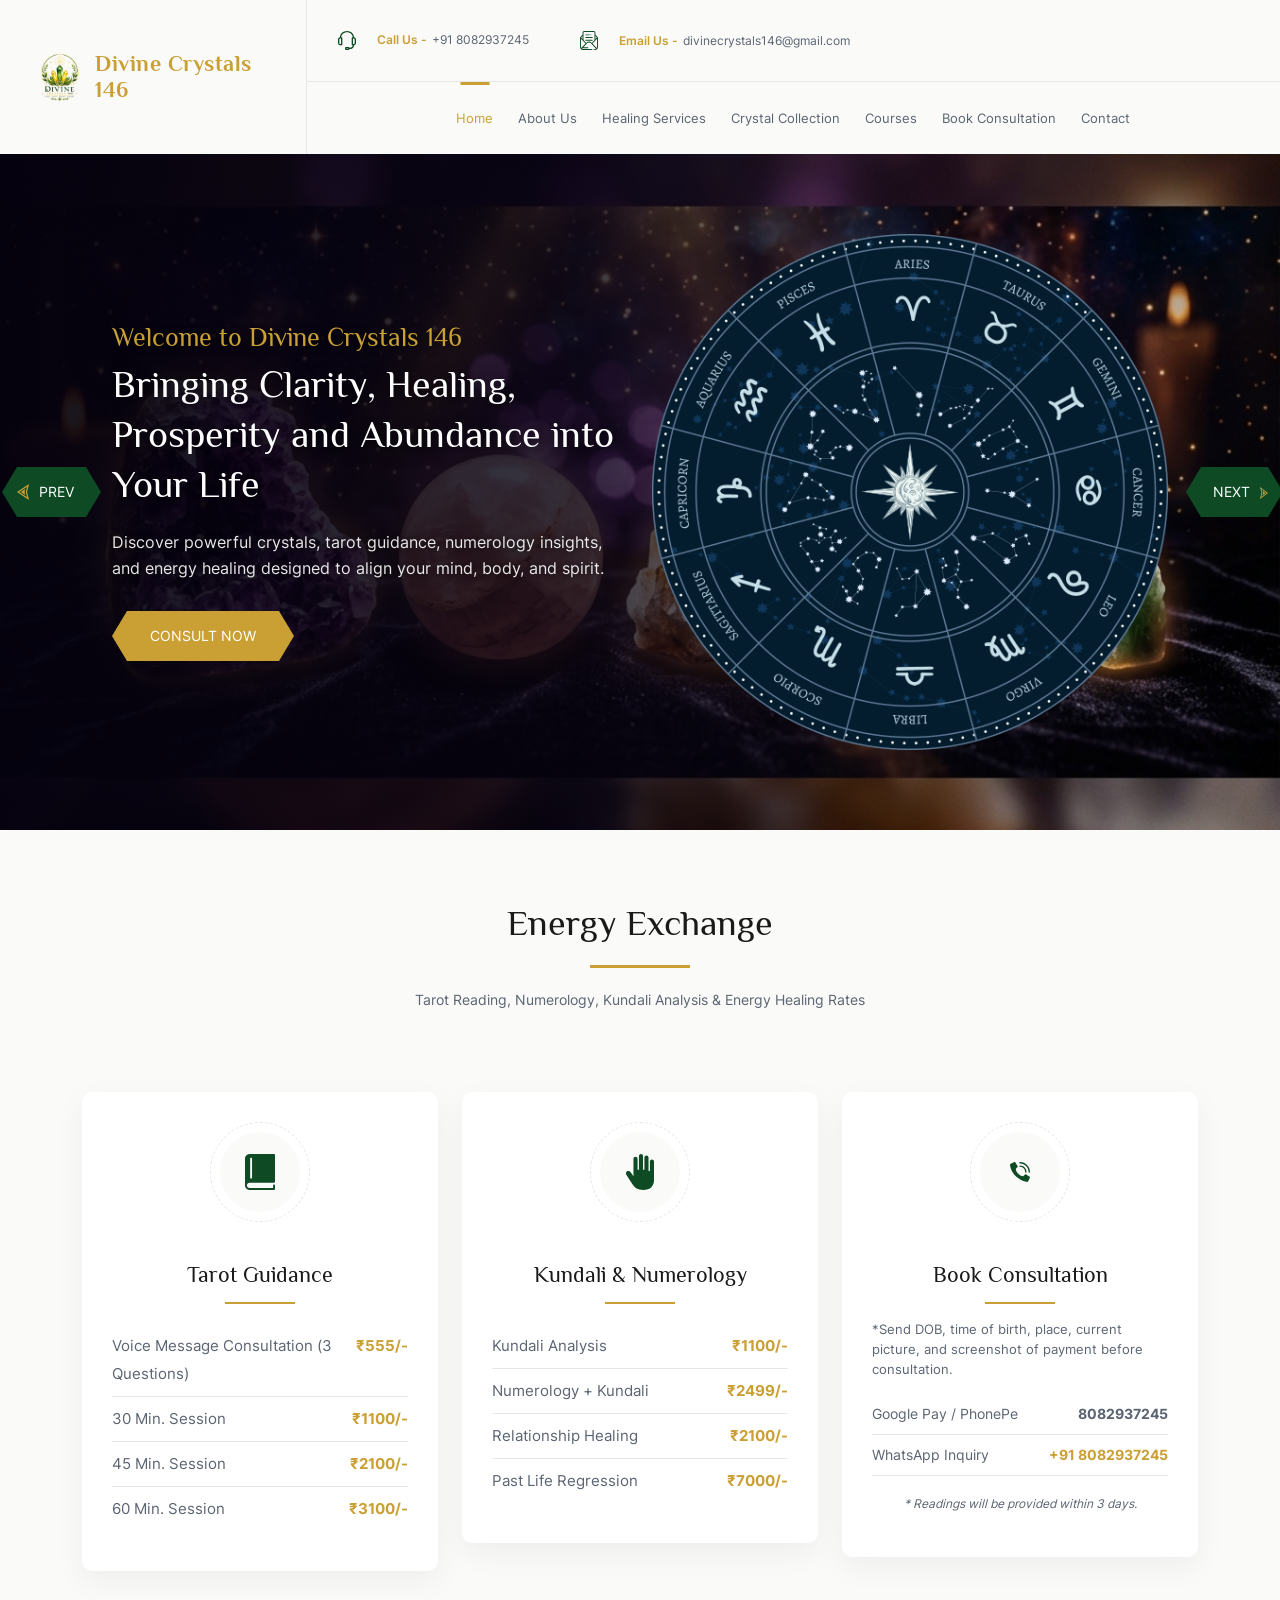
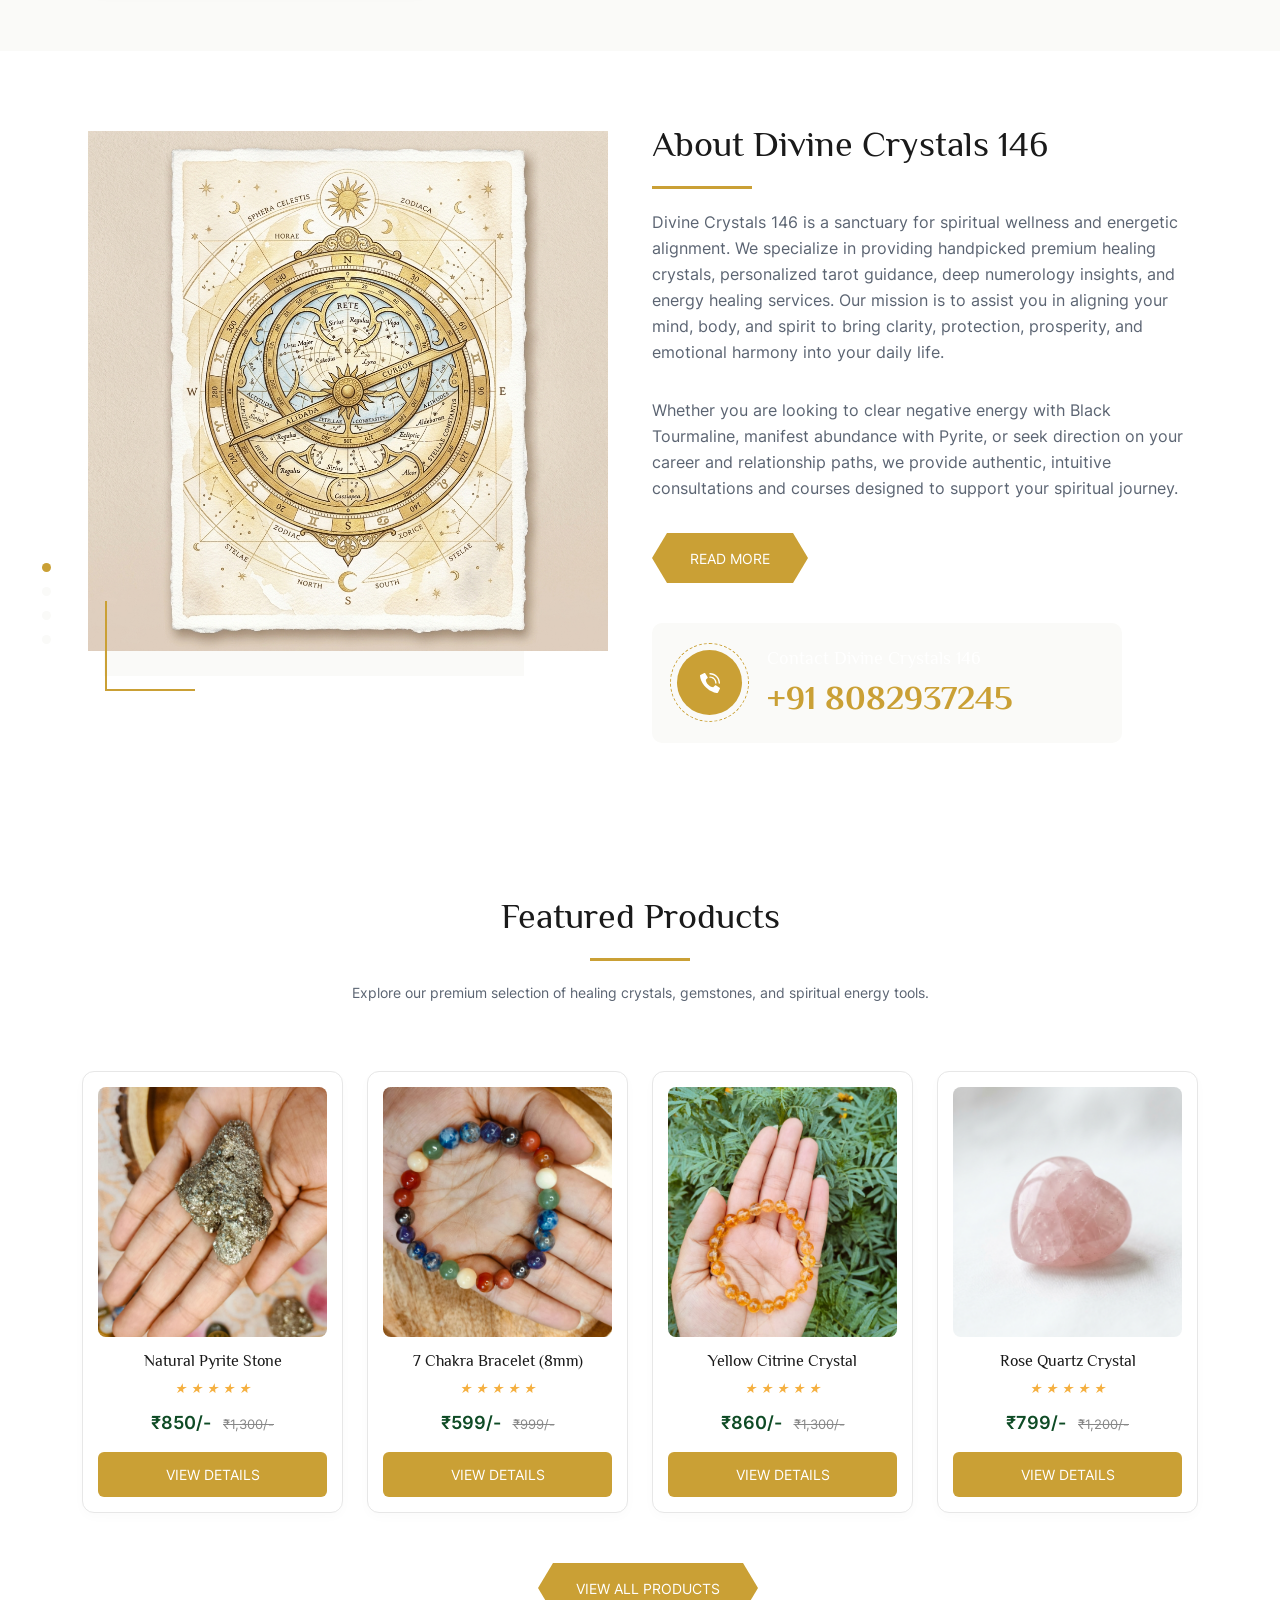
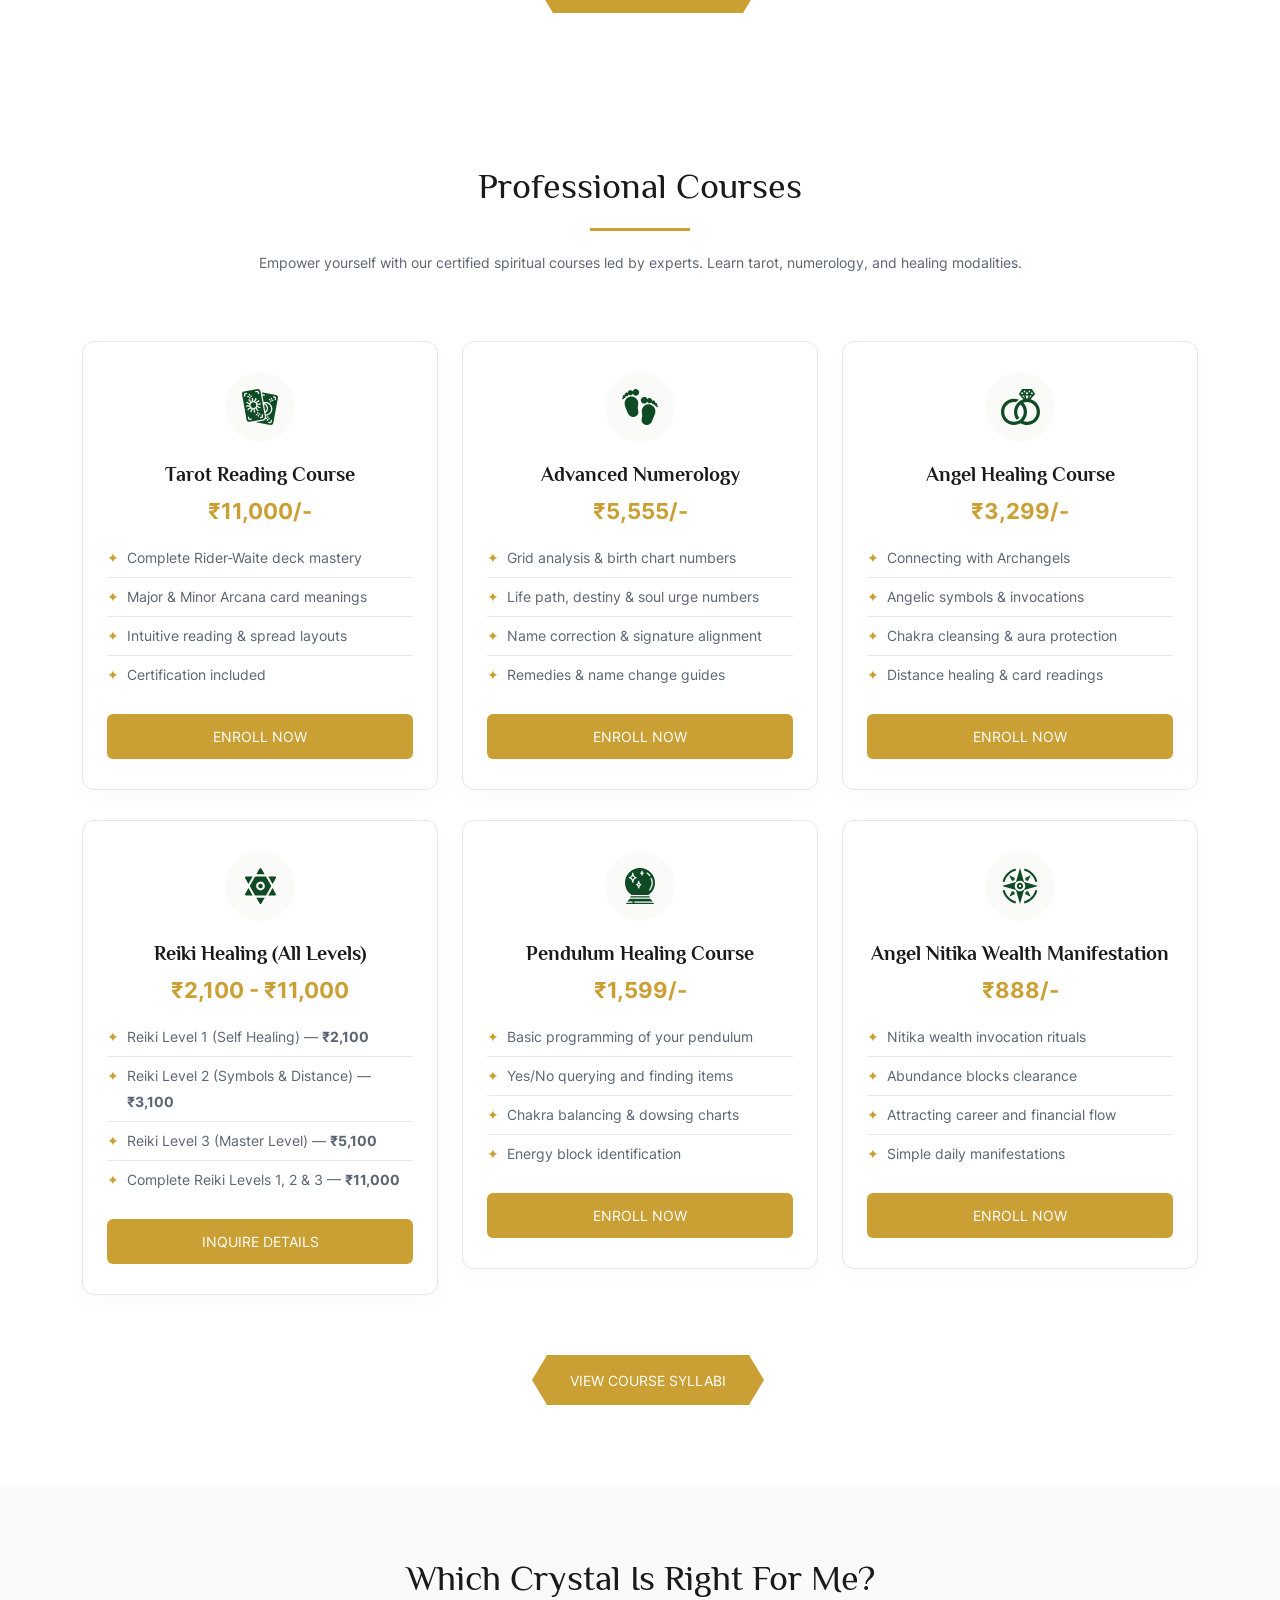
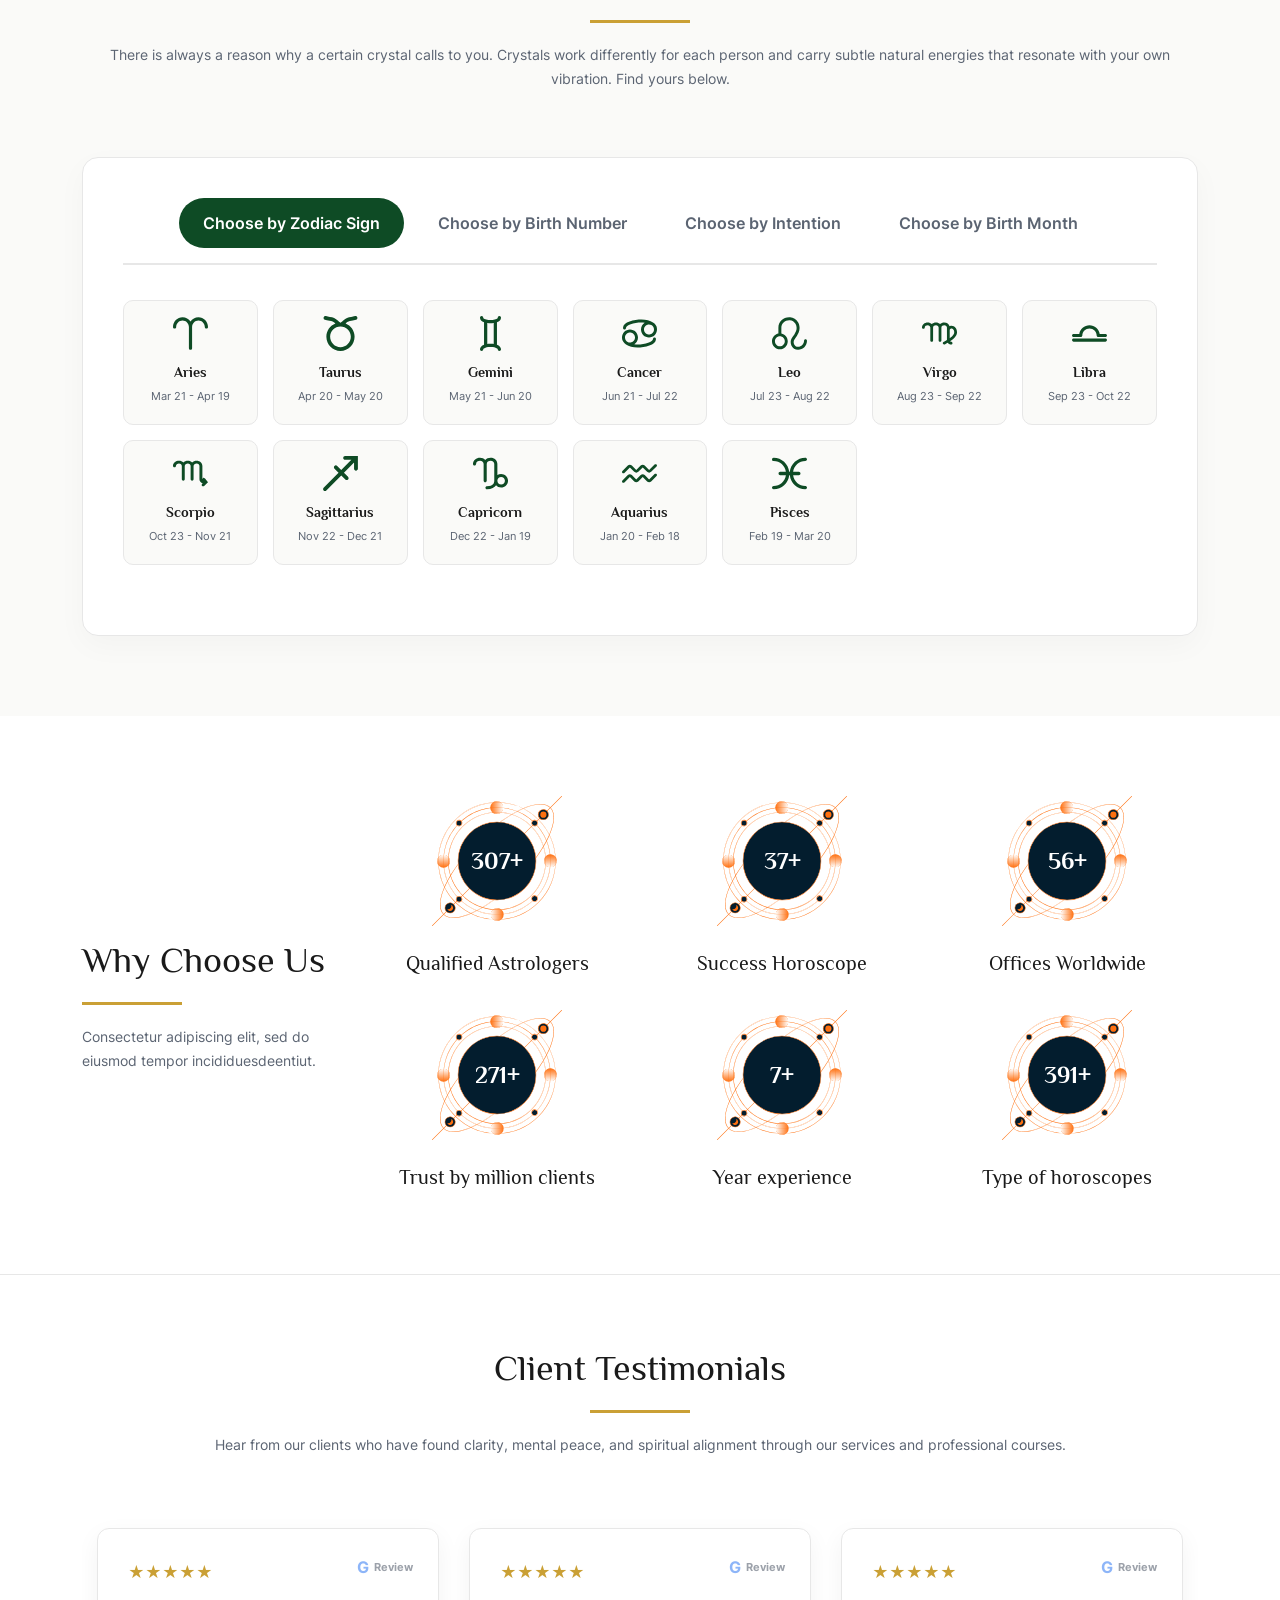
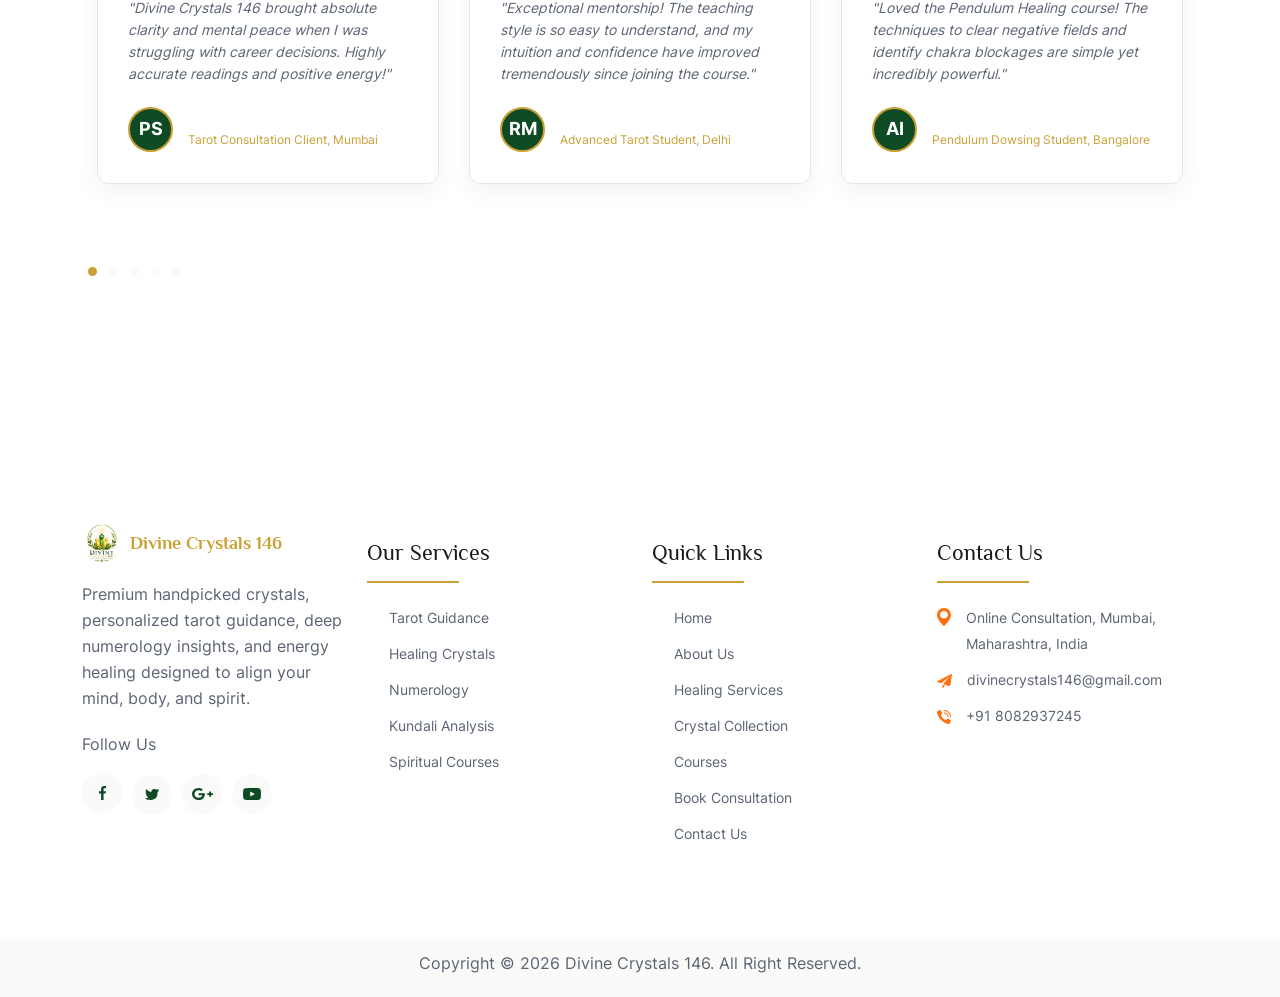
==== commit b4b33105: "Fix grid layout and relocate image files to assets/images/products to prevent Vercel URL space issue" ====
--- a/index.html
+++ b/index.html
@@ -967,7 +967,7 @@
                 benefits: "Restores trust, attracts romantic & self-love, deepens relationships, and calms emotional wounds.",
                 suitableFor: "Anyone seeking love, emotional balance, relationship harmony, and inner peace.",
                 price: "₹680/-",
-                img: "assets/images/New folder/Rose_Quartz_Crystal_Bracelet.jpeg"
+                img: "assets/images/products/Rose_Quartz_Crystal_Bracelet.jpeg"
             },
             "greenaventurine": {
                 name: "Green Aventurine",
@@ -983,7 +983,7 @@
                 benefits: "Clears negative energies, enhances concentration, amplifies intentions, and balances all chakras.",
                 suitableFor: "Students, healers, meditators, and anyone seeking clarity and energy amplification.",
                 price: "₹1,050/-",
-                img: "assets/images/New folder/Clear_Quartz_Crystal_Bracelet.jpeg"
+                img: "assets/images/products/Clear_Quartz_Crystal_Bracelet.jpeg"
             },
             "sunstone": {
                 name: "Sunstone",
@@ -999,7 +999,7 @@
                 benefits: "Soothes the mind, releases negative thoughts, attracts good luck, and balances emotions.",
                 suitableFor: "Those seeking harmony, wisdom, peace, and stable abundance.",
                 price: "₹700/-",
-                img: "assets/images/New folder/Angel_Number_Manifestation_Crystal_Green.jpeg"
+                img: "assets/images/products/Angel_Number_Manifestation_Crystal_Green.jpeg"
             },
             "turquoise": {
                 name: "Turquoise (Irani Firoza)",
@@ -1015,7 +1015,7 @@
                 benefits: "Grounds excess energy, builds stamina, wards off negative vibes, and strengthens resolve.",
                 suitableFor: "People needing physical energy, emotional grounding, resilience, and endurance.",
                 price: "₹799/-",
-                img: "assets/images/New folder/Red_Jasper_Crystal_Bracelet.jpeg"
+                img: "assets/images/products/Red_Jasper_Crystal_Bracelet.jpeg"
             },
             "lapislazuli": {
                 name: "Lapis Lazuli",
@@ -1023,7 +1023,7 @@
                 benefits: "Activates third-eye chakra, sharpens intuition, enhances truthfulness, and relieves stress.",
                 suitableFor: "Seekers, intellectuals, decision-makers, and spiritual practitioners.",
                 price: "₹888/-",
-                img: "assets/images/New folder/Lapis_Lazuli_Crystal_Bracelet.jpeg"
+                img: "assets/images/products/Lapis_Lazuli_Crystal_Bracelet.jpeg"
             },
             "pyrite": {
                 name: "Pyrite",
@@ -1039,7 +1039,7 @@
                 benefits: "Relieves stress, enhances sleep, protects against psychic attacks, and sharpens mental focus.",
                 suitableFor: "Students, professionals suffering stress, meditators, and intuitive minds.",
                 price: "₹999/-",
-                img: "assets/images/New folder/Amethyst_Angel_Number_Crystal.jpeg"
+                img: "assets/images/products/Amethyst_Angel_Number_Crystal.jpeg"
             },
             "citrine": {
                 name: "Citrine",
@@ -1055,7 +1055,7 @@
                 benefits: "Enhances intuition, stabilizes emotions, balances feminine energy, and supports new life cycles.",
                 suitableFor: "People going through transitions, seeking emotional balance or spiritual guidance.",
                 price: "₹730/-",
-                img: "assets/images/New folder/White_Moonstone_Crystal_Bracelet.jpeg"
+                img: "assets/images/products/White_Moonstone_Crystal_Bracelet.jpeg"
             },
             "tigereye": {
                 name: "Tiger Eye",
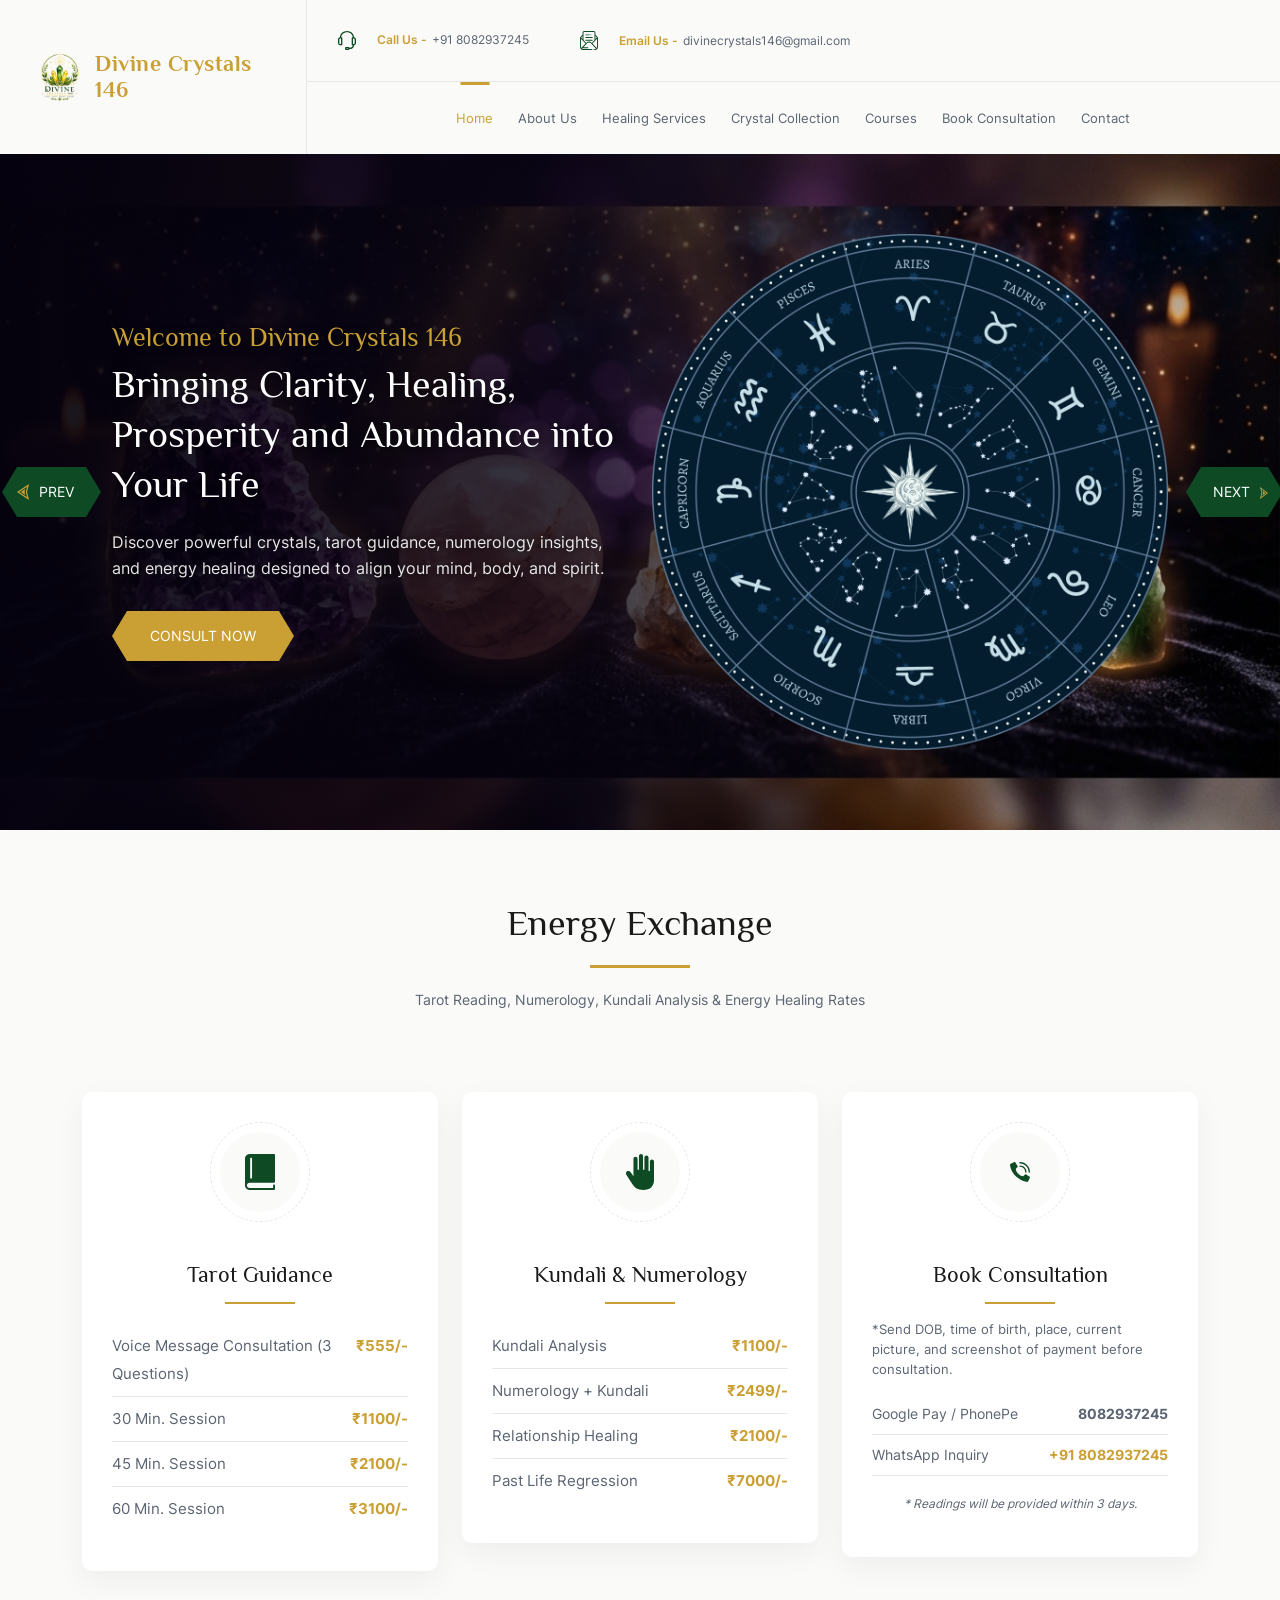
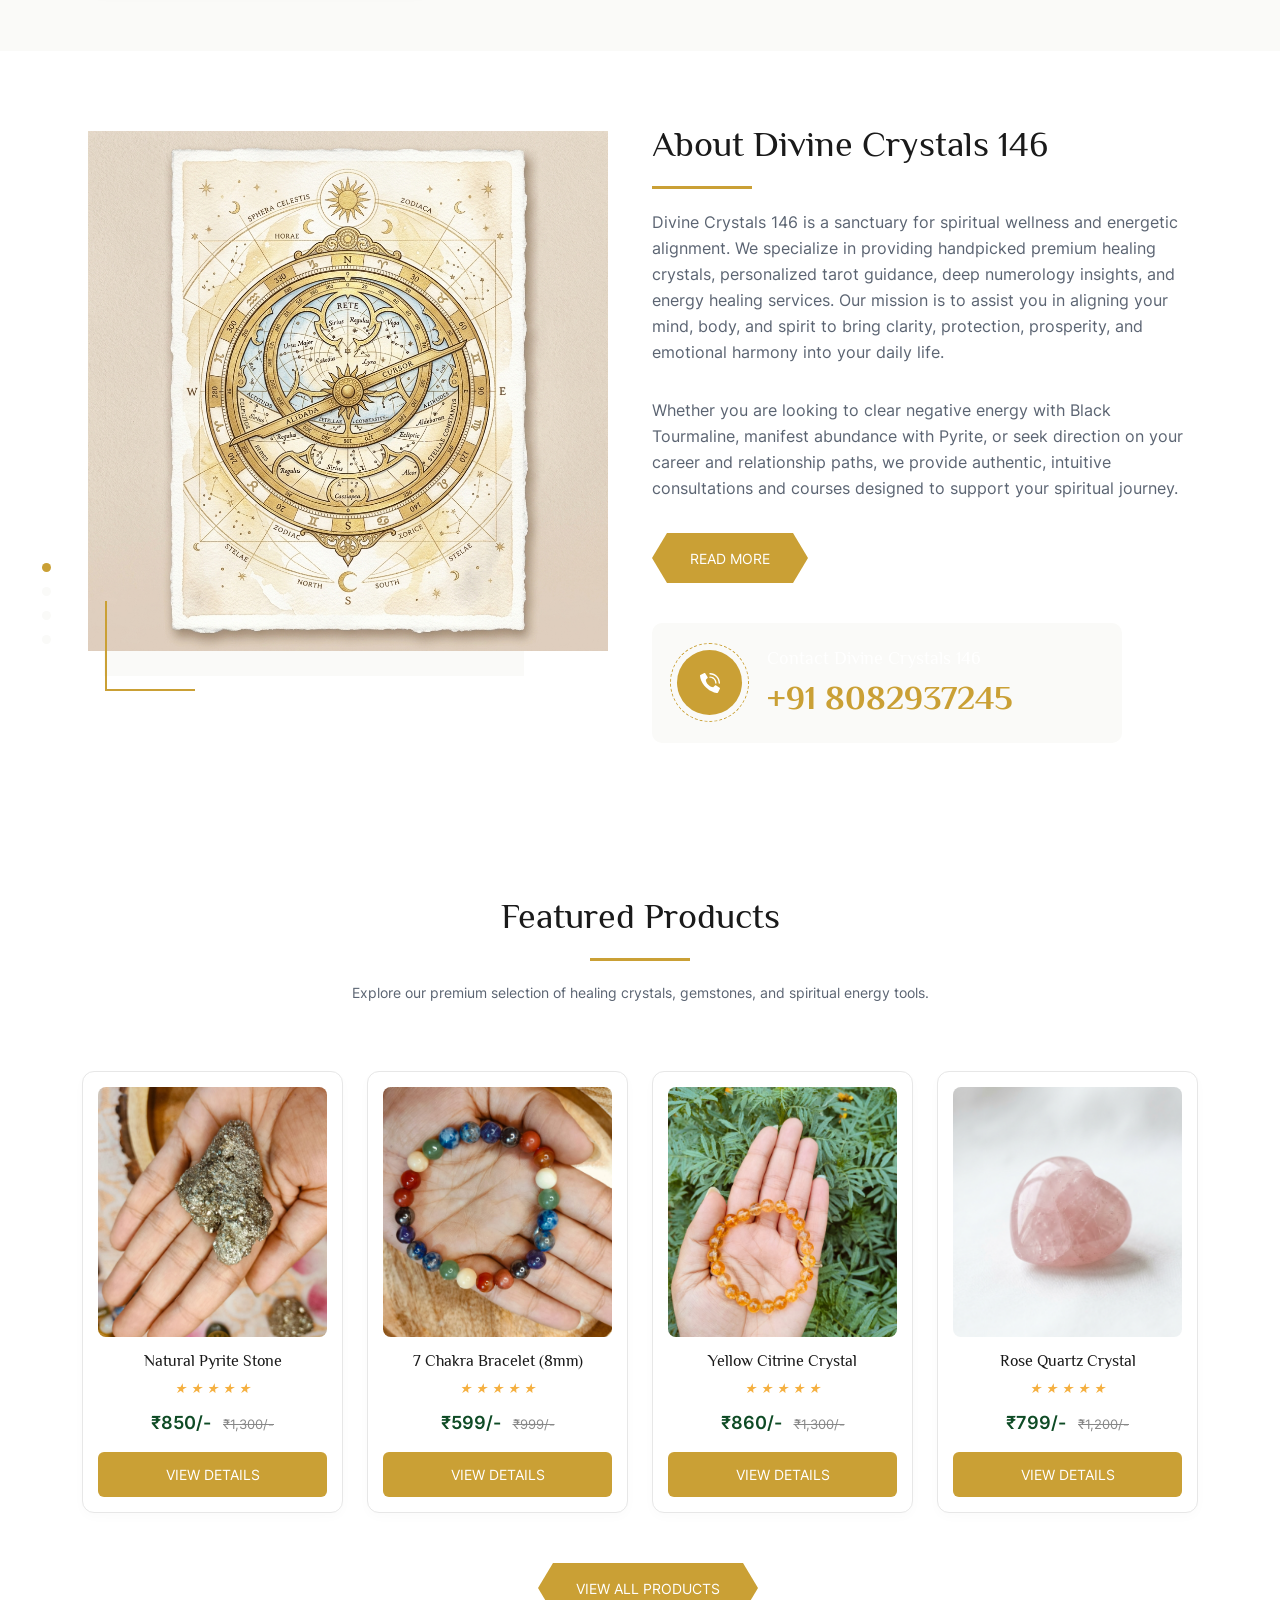
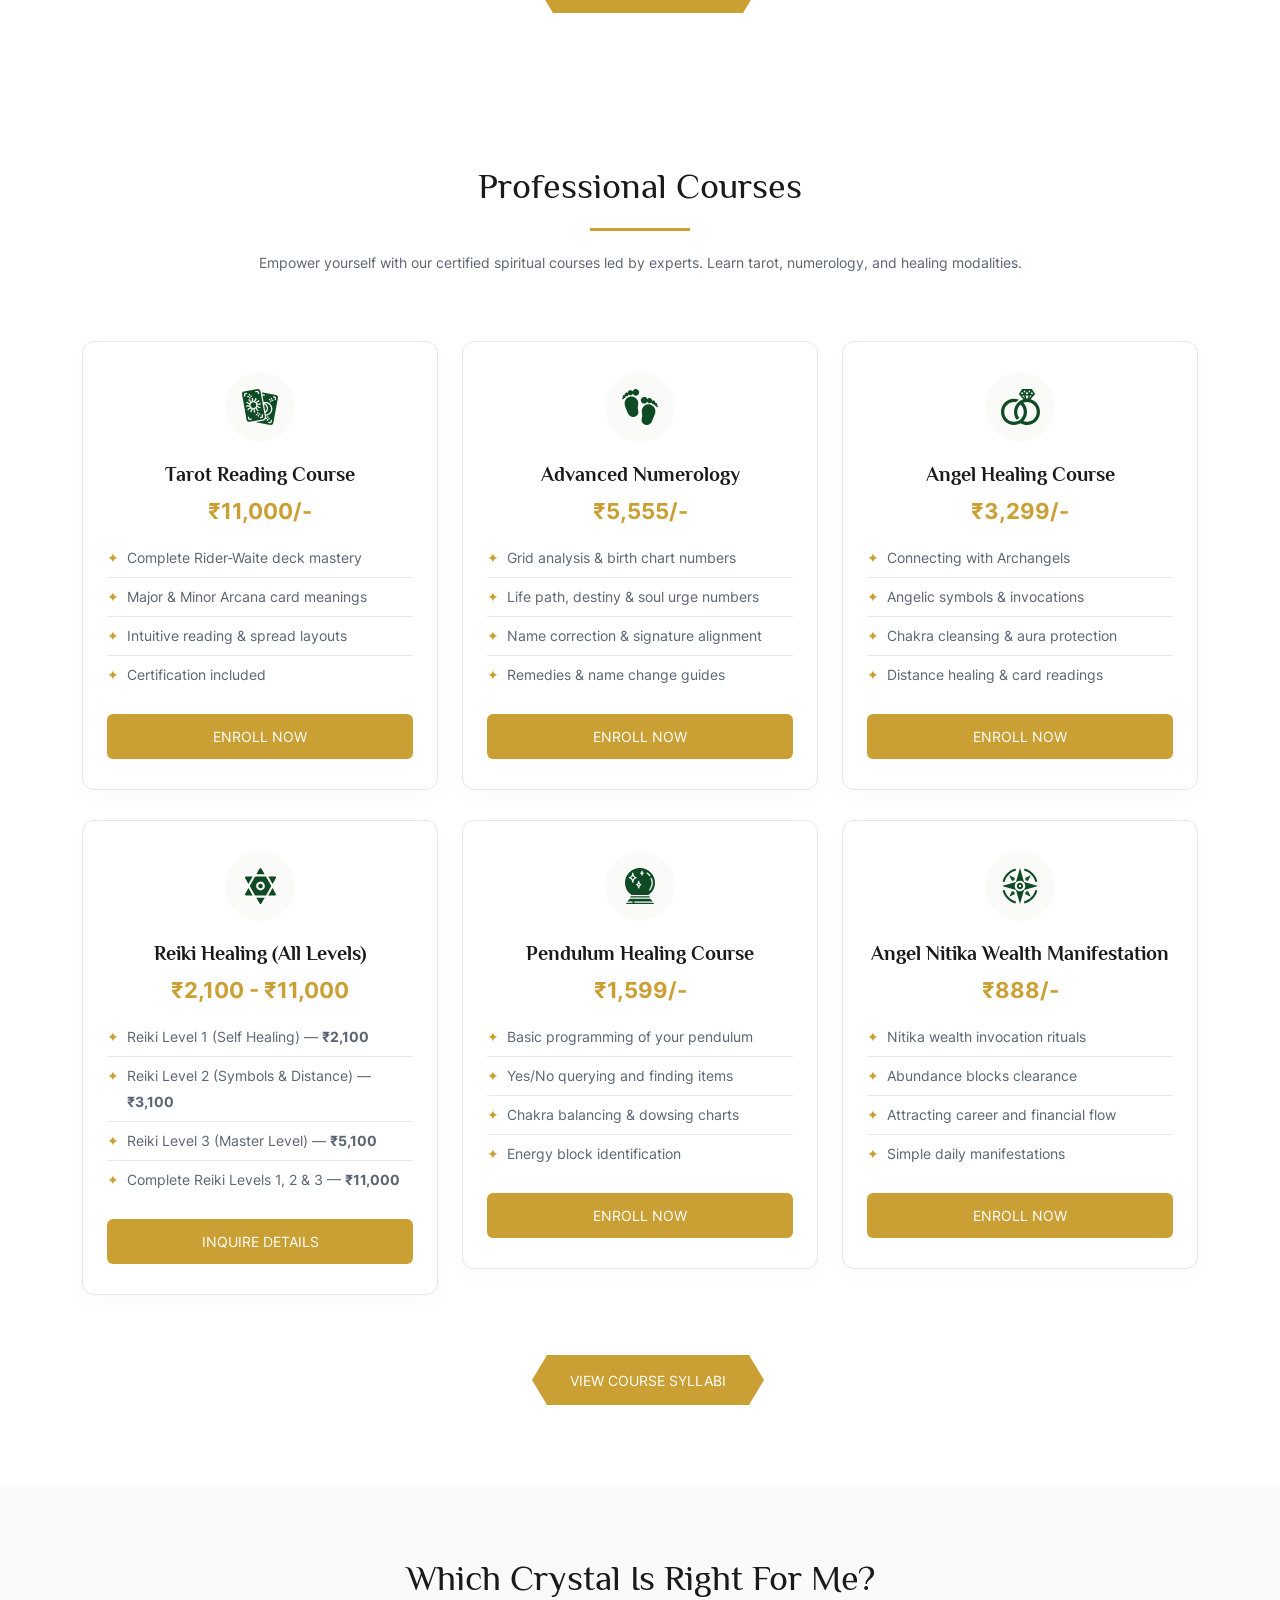
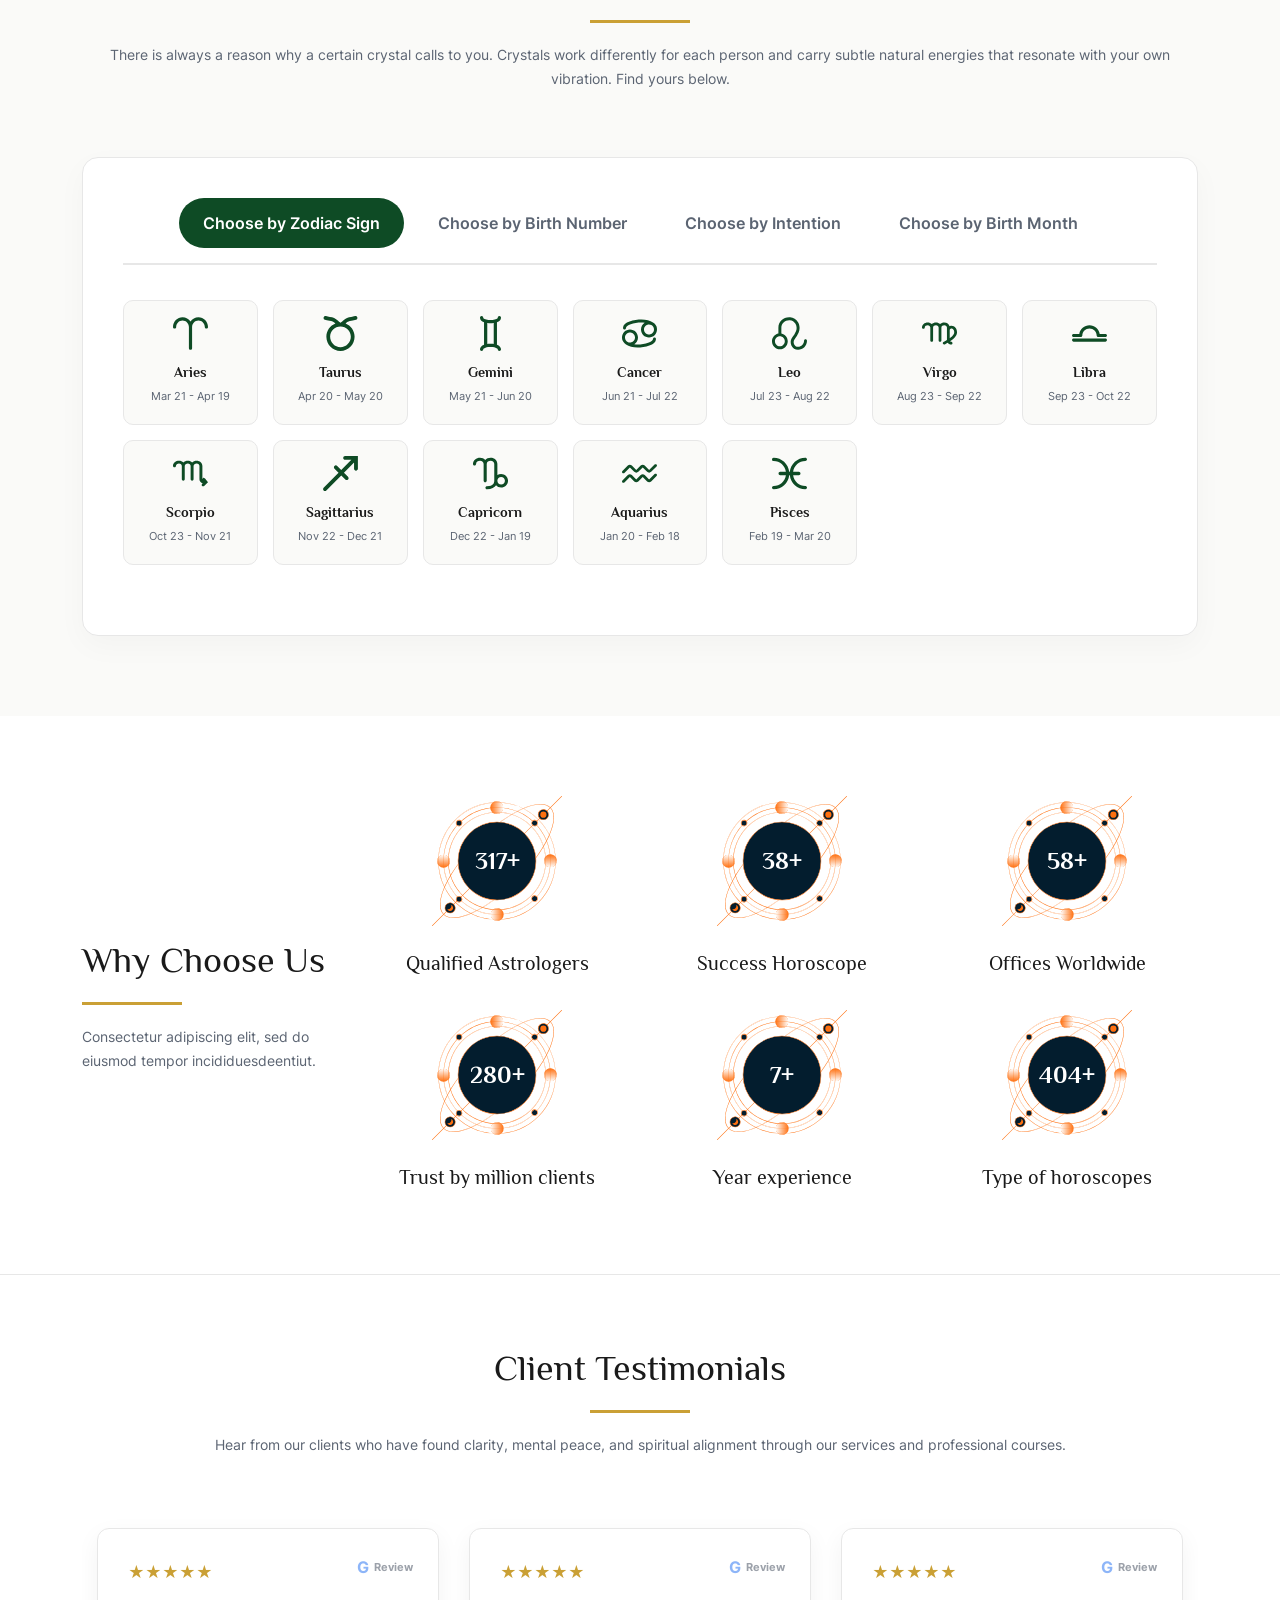
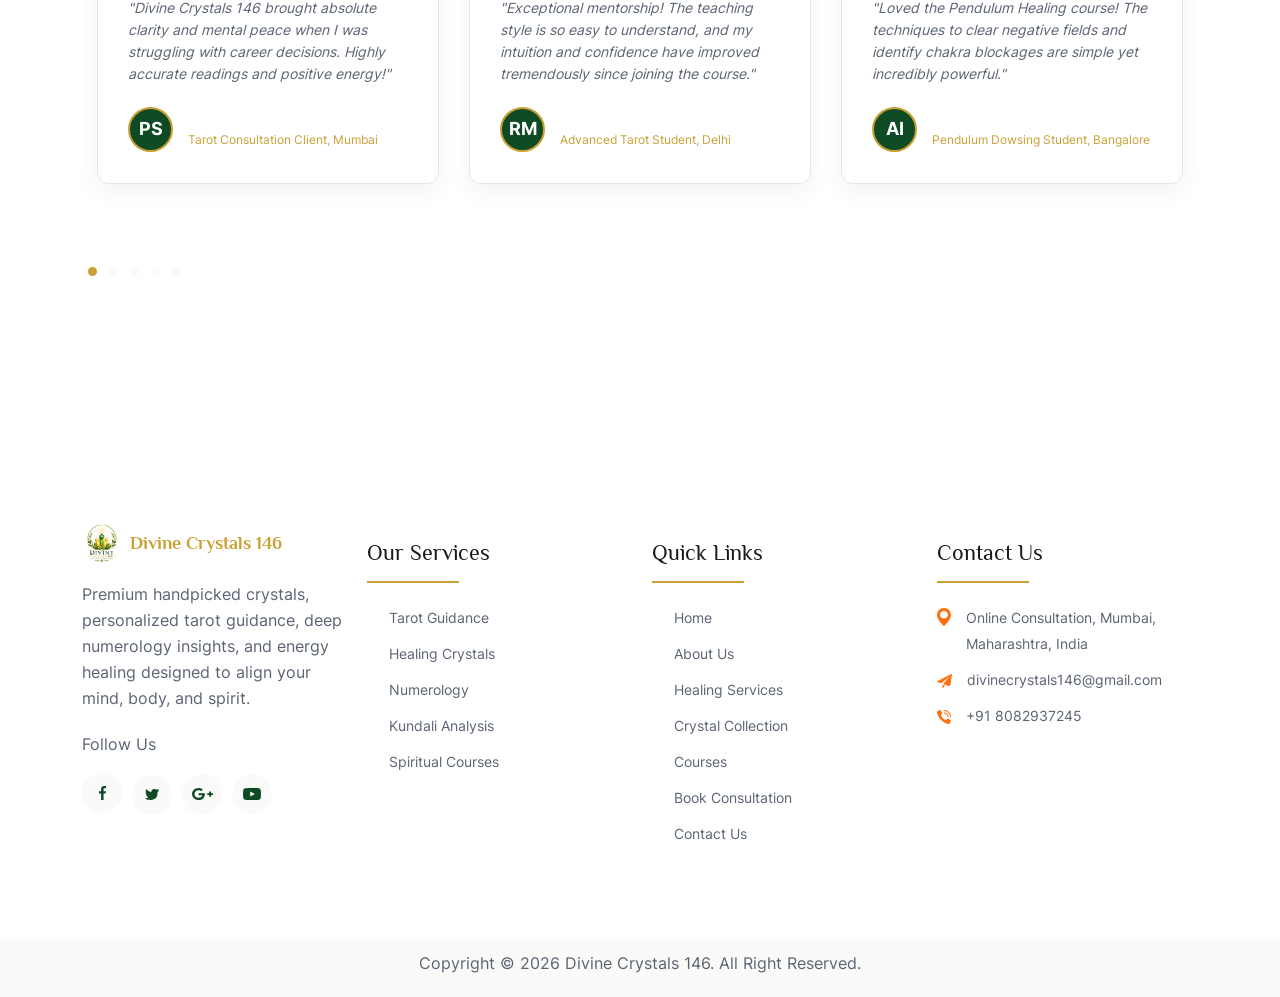
==== commit 540146c7: "Update Rose Quartz image in product page and crystal match wizard" ====
--- a/index.html
+++ b/index.html
@@ -967,7 +967,7 @@
                 benefits: "Restores trust, attracts romantic & self-love, deepens relationships, and calms emotional wounds.",
                 suitableFor: "Anyone seeking love, emotional balance, relationship harmony, and inner peace.",
                 price: "₹680/-",
-                img: "assets/images/products/Rose_Quartz_Crystal_Bracelet.jpeg"
+                img: "assets/images/products/Rose_Quartz_Crystal.jpg"
             },
             "greenaventurine": {
                 name: "Green Aventurine",
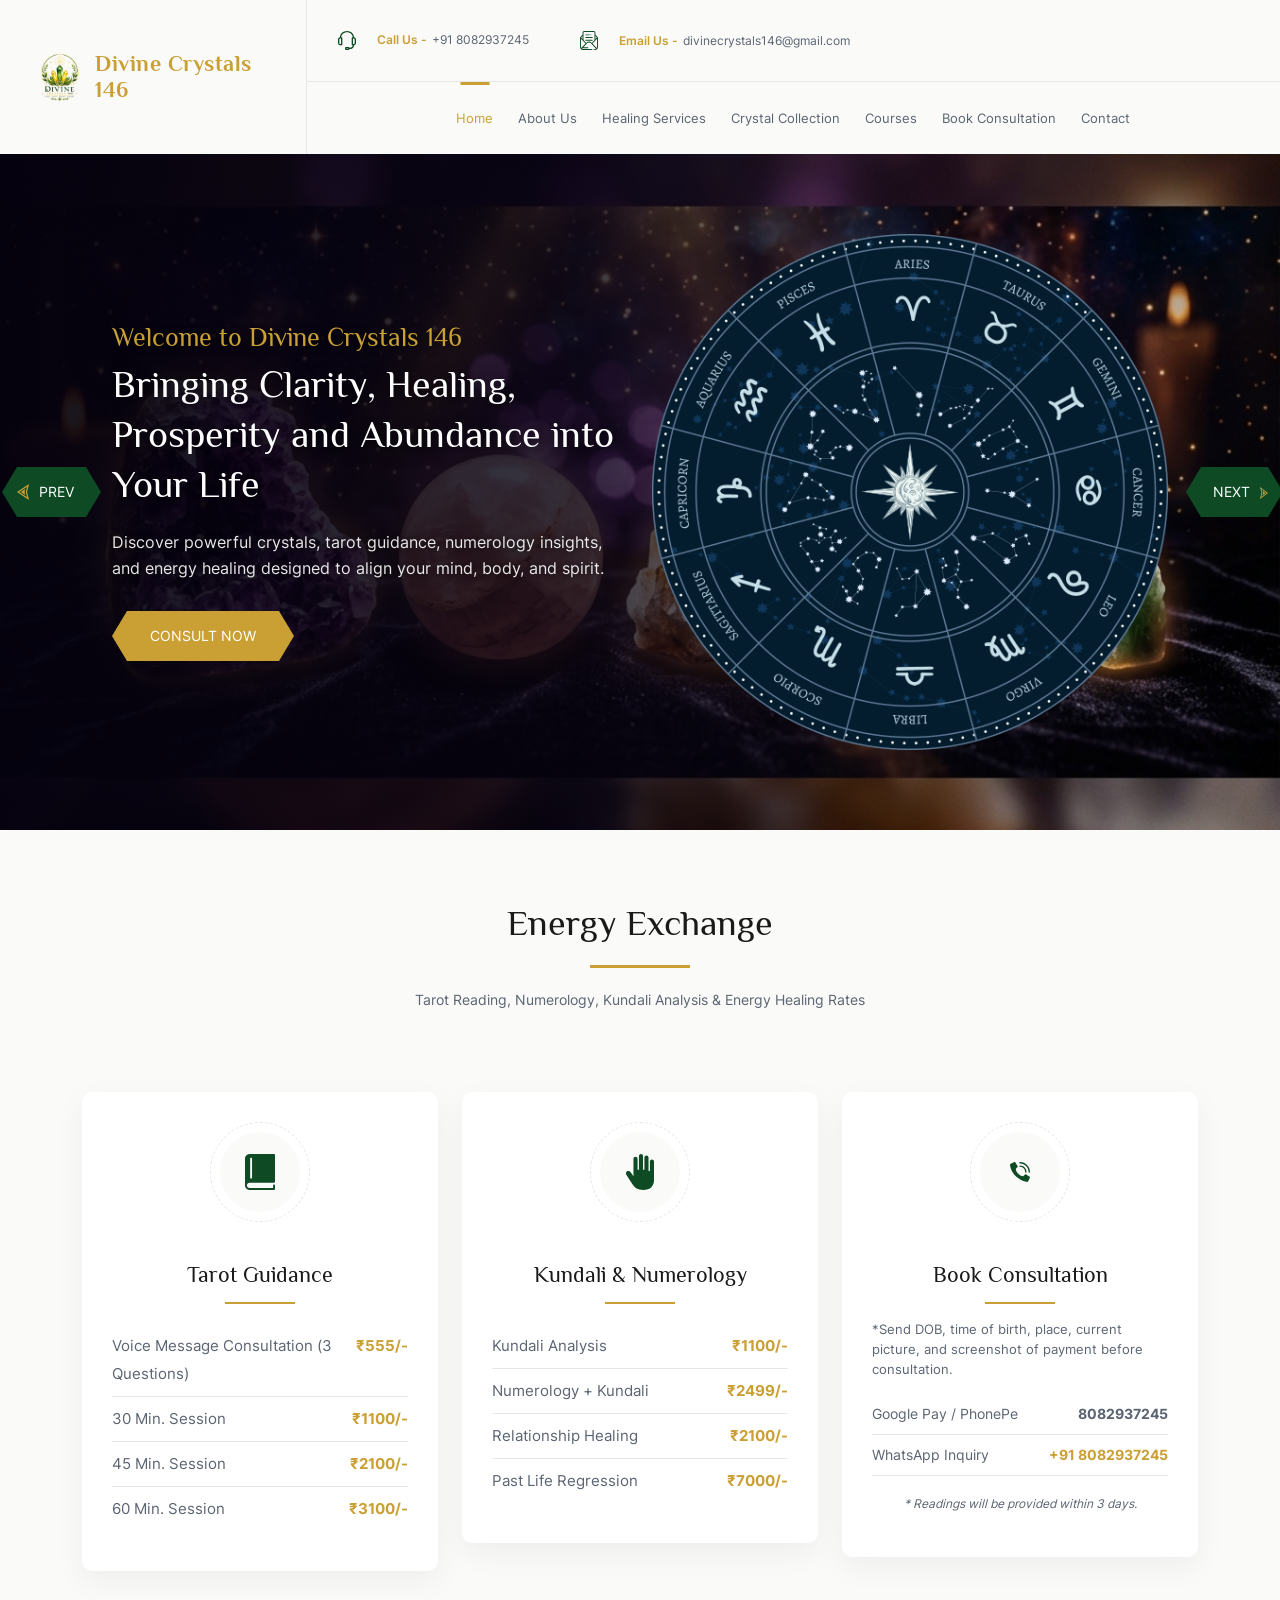
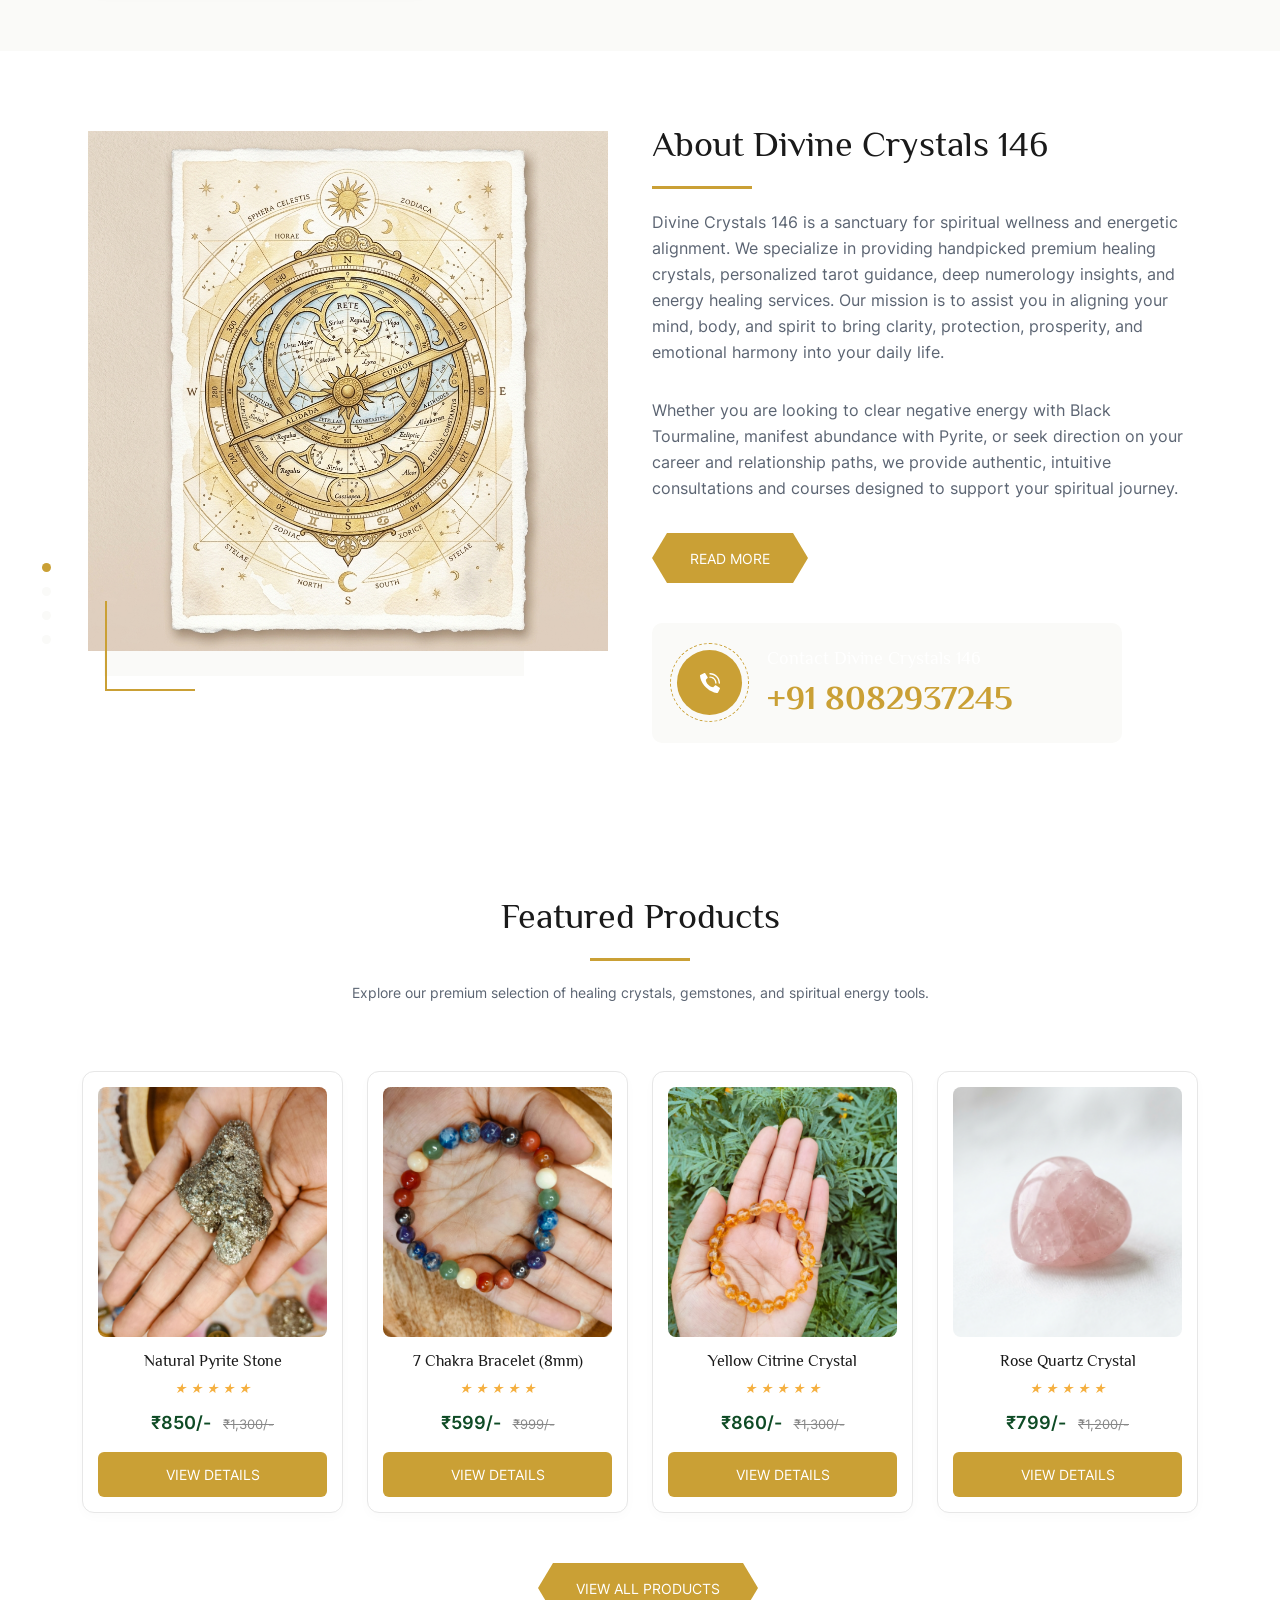
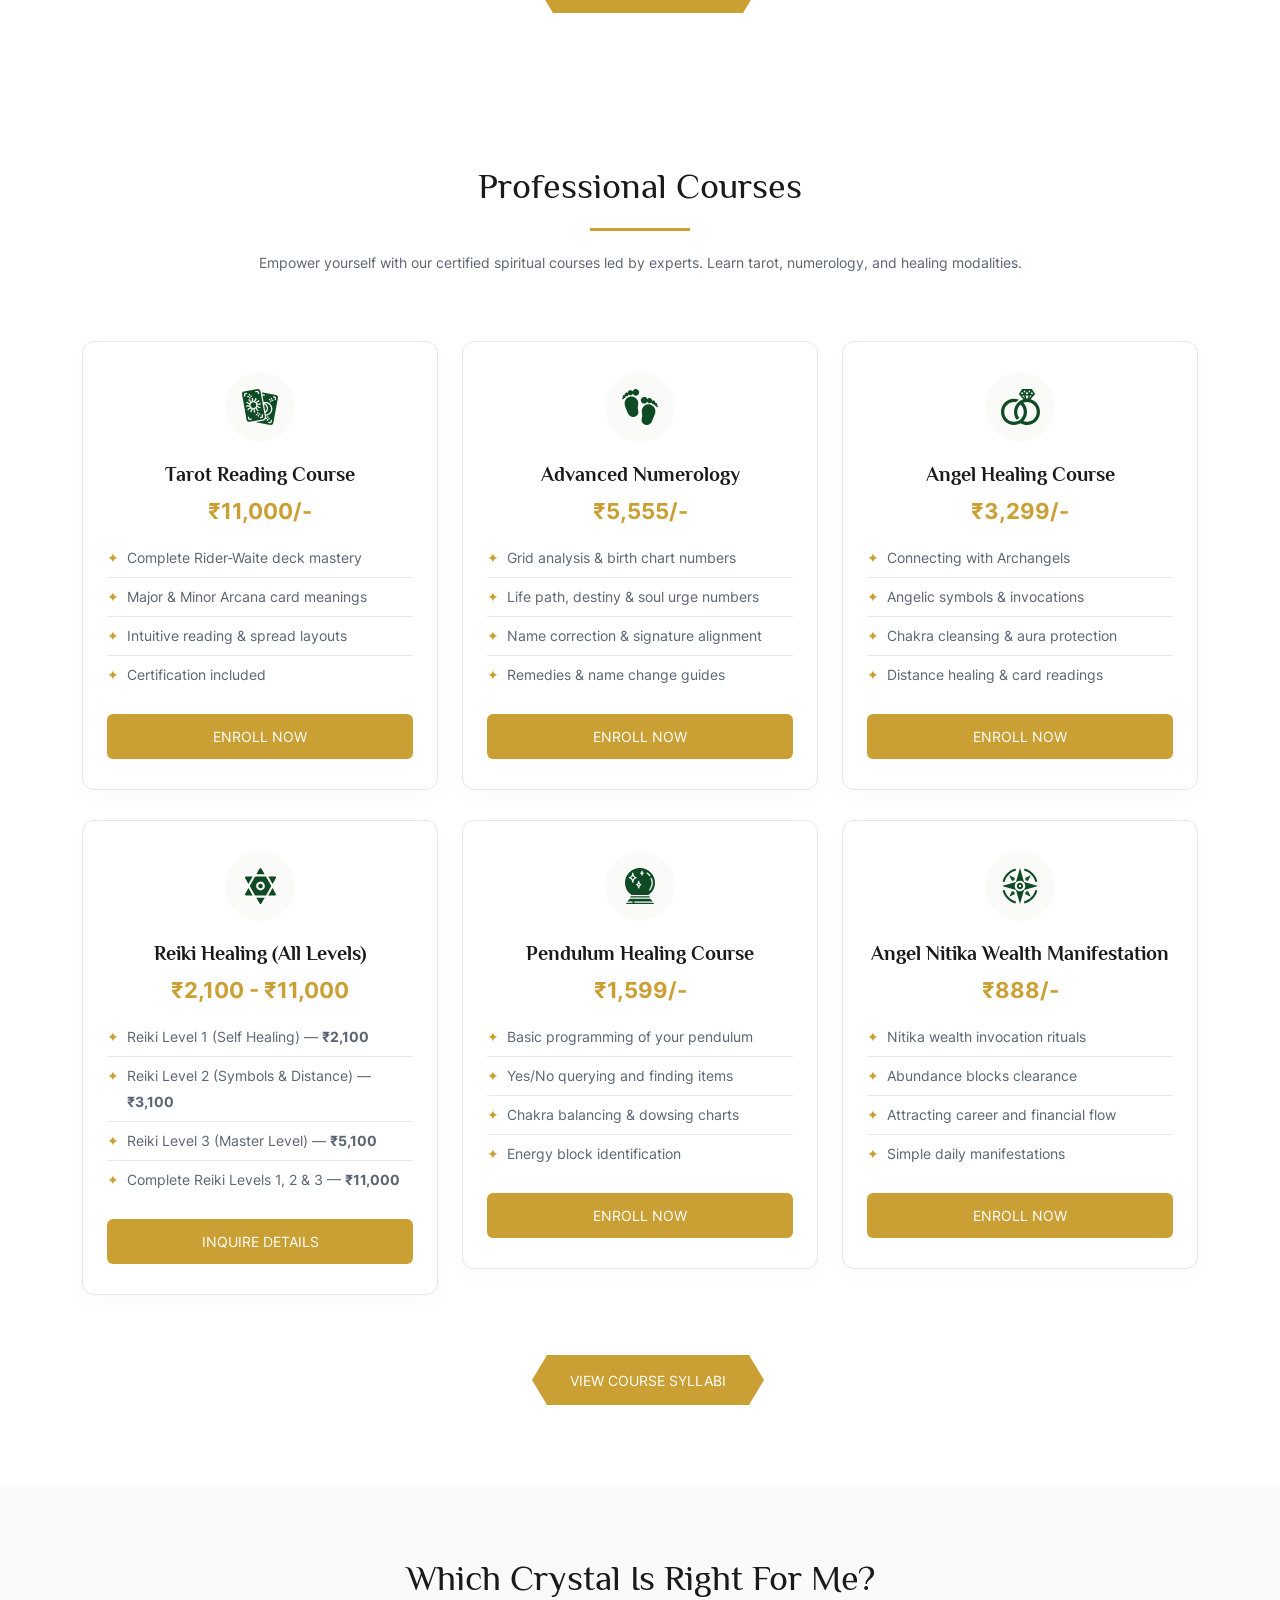
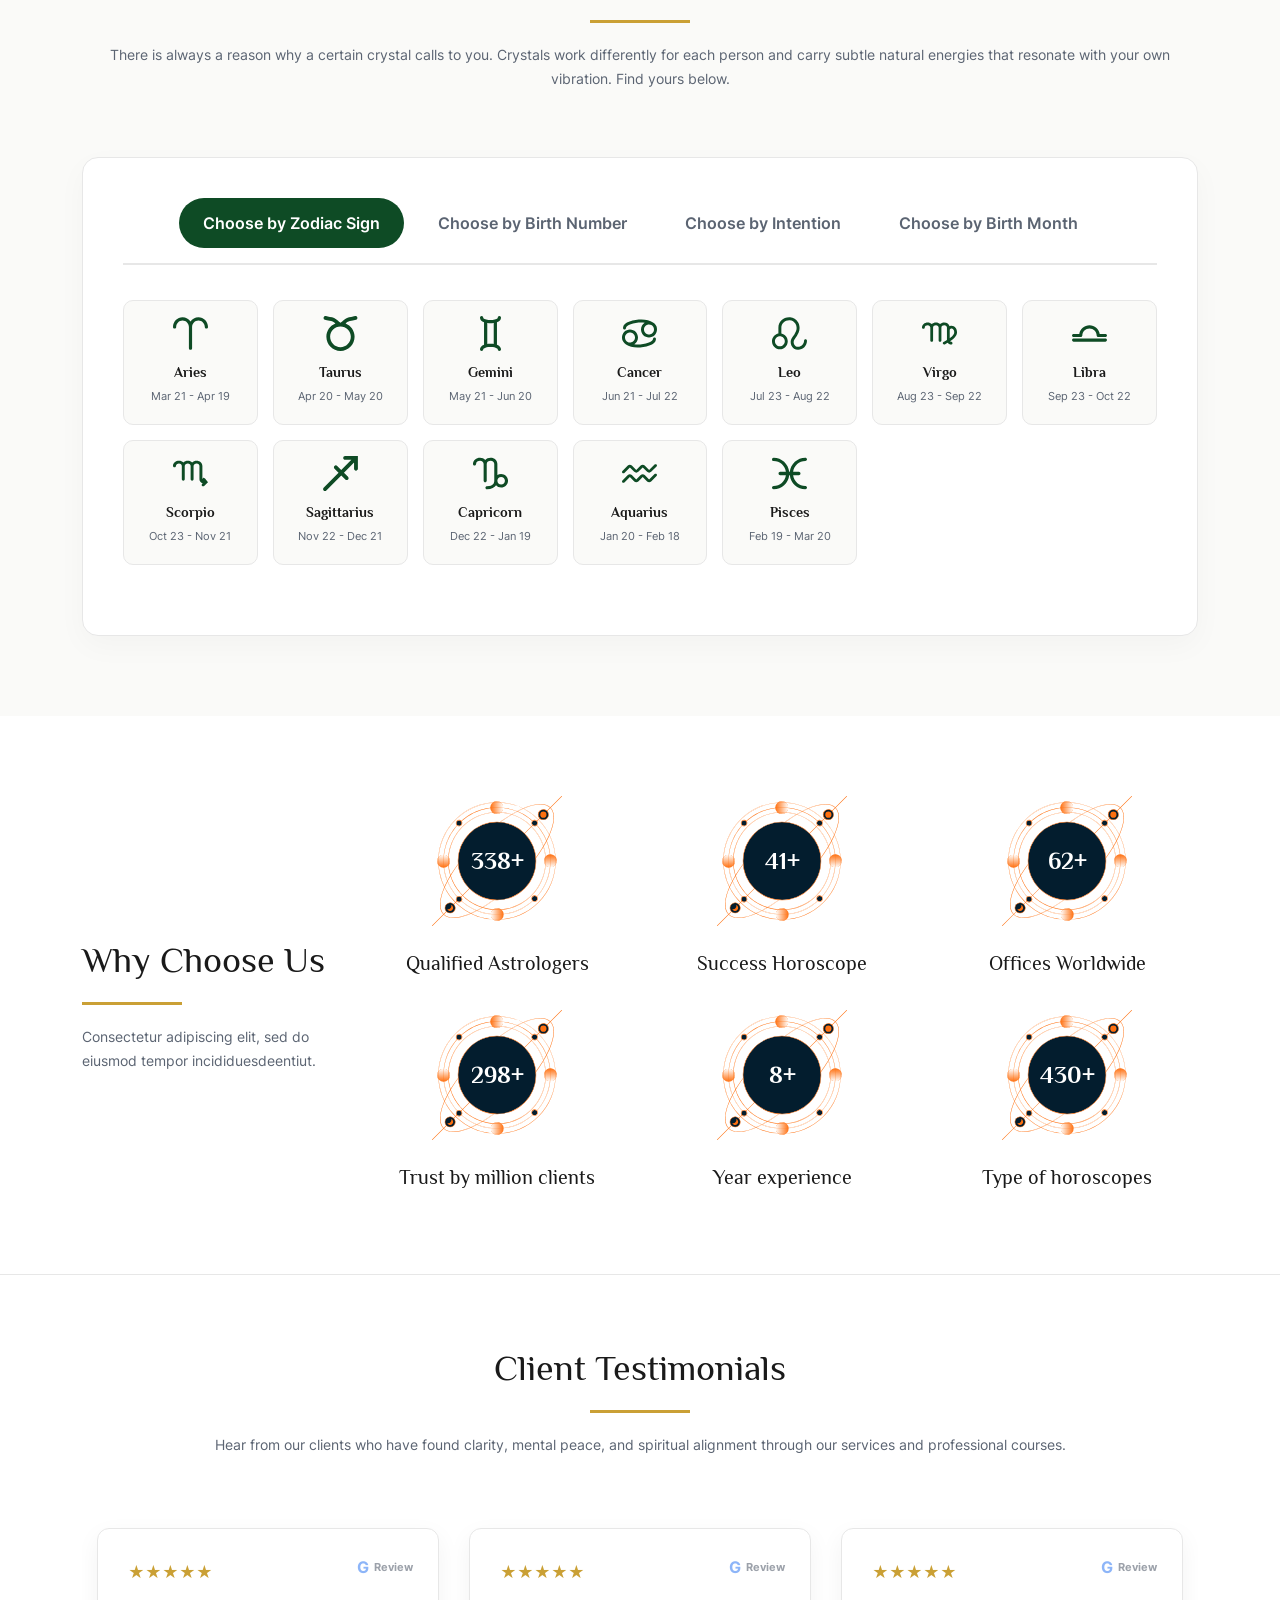
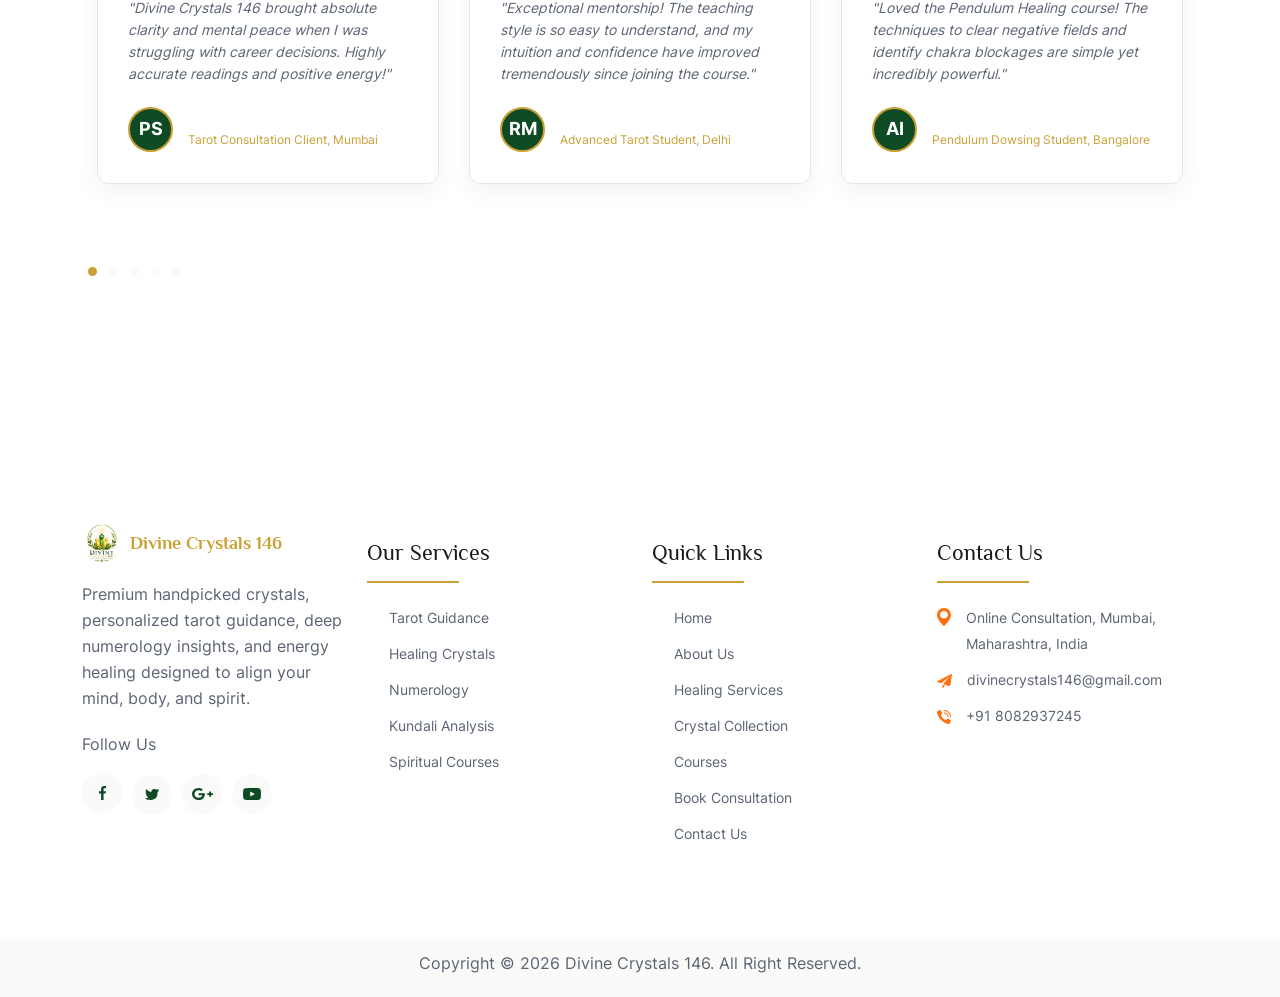
==== commit 303c9680: "Update Rose Quartz product card image path and set name to Rose Quartz Crystal" ====
--- a/index.html
+++ b/index.html
@@ -962,12 +962,12 @@
                 img: "assets/images/products/Red carnelian.jpeg"
             },
             "rosequartz": {
-                name: "Rose Quartz",
+                name: "Rose Quartz Crystal",
                 desc: "The stone of universal love and emotional harmony, opening the heart chakra.",
                 benefits: "Restores trust, attracts romantic & self-love, deepens relationships, and calms emotional wounds.",
                 suitableFor: "Anyone seeking love, emotional balance, relationship harmony, and inner peace.",
                 price: "₹680/-",
-                img: "assets/images/products/Rose_Quartz_Crystal.jpg"
+                img: "assets/images/products/Rose_Quartz_Crystal_Bracelet.jpeg"
             },
             "greenaventurine": {
                 name: "Green Aventurine",
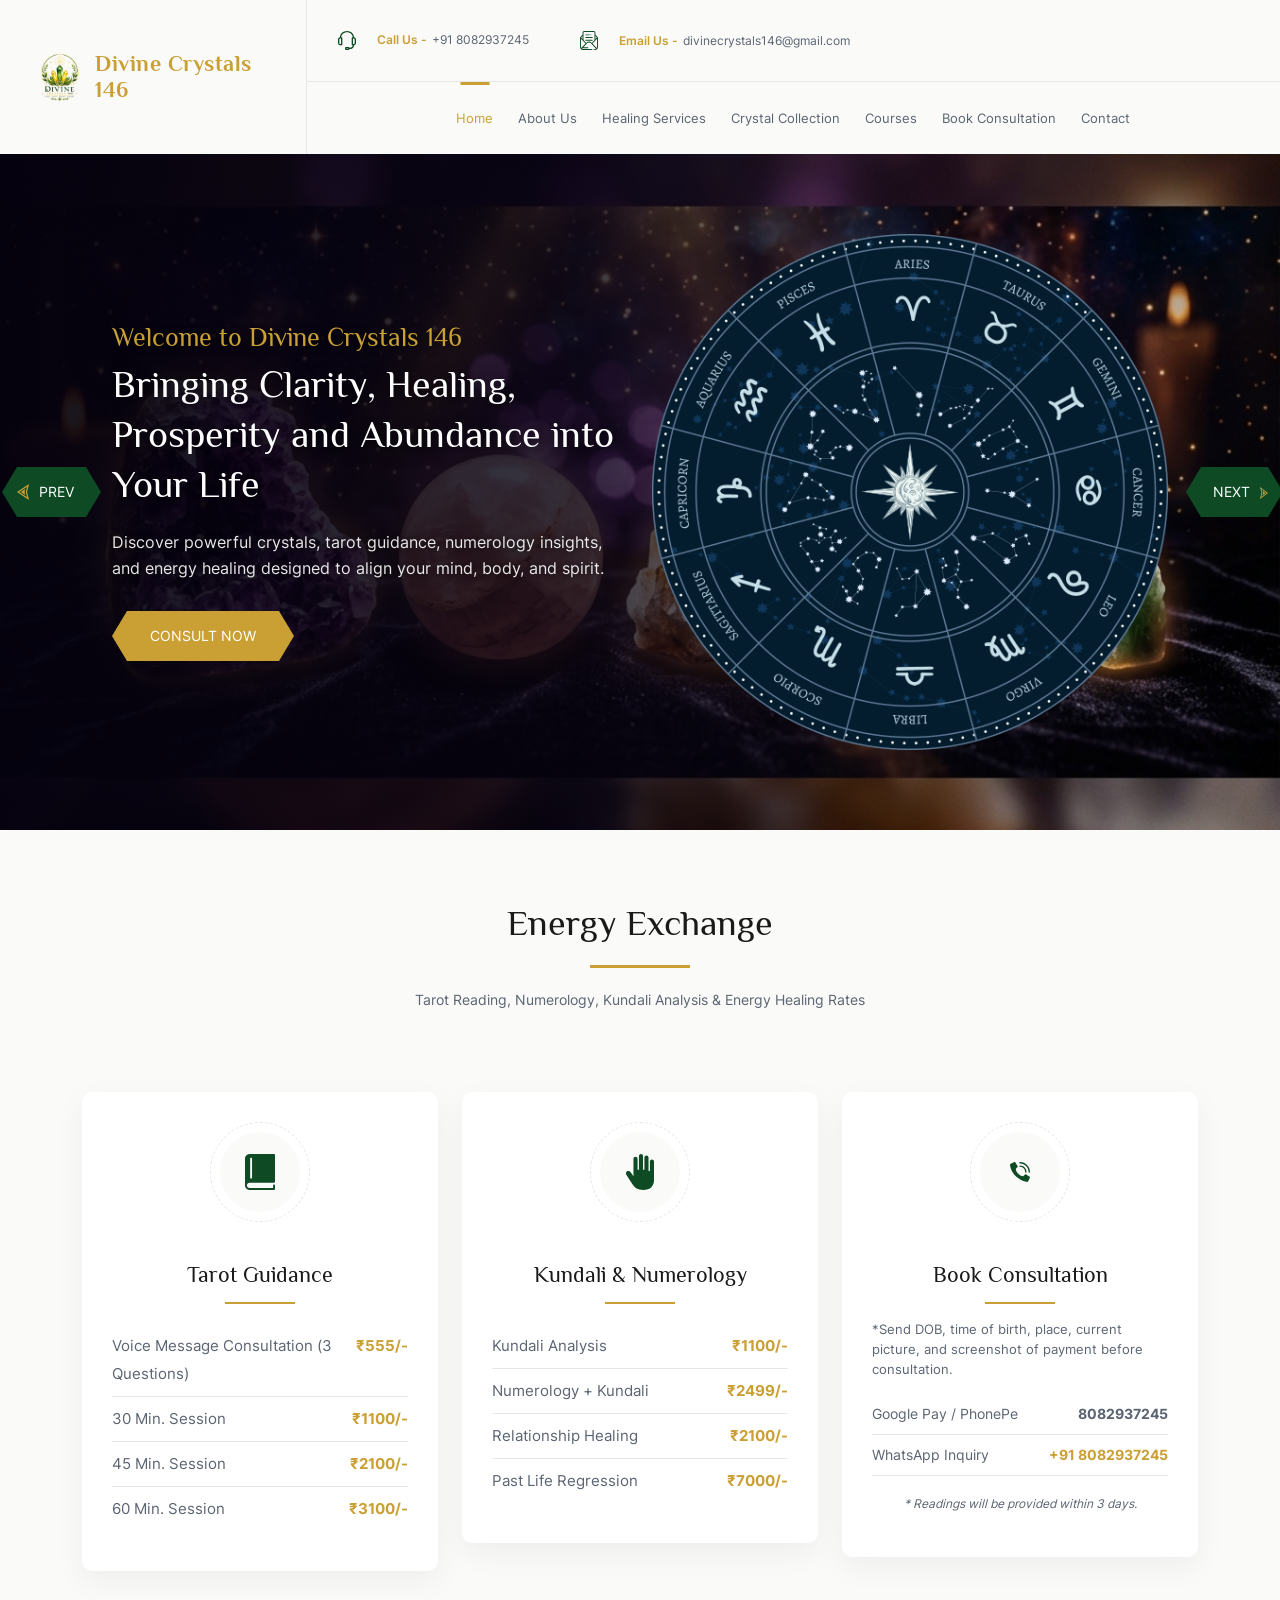
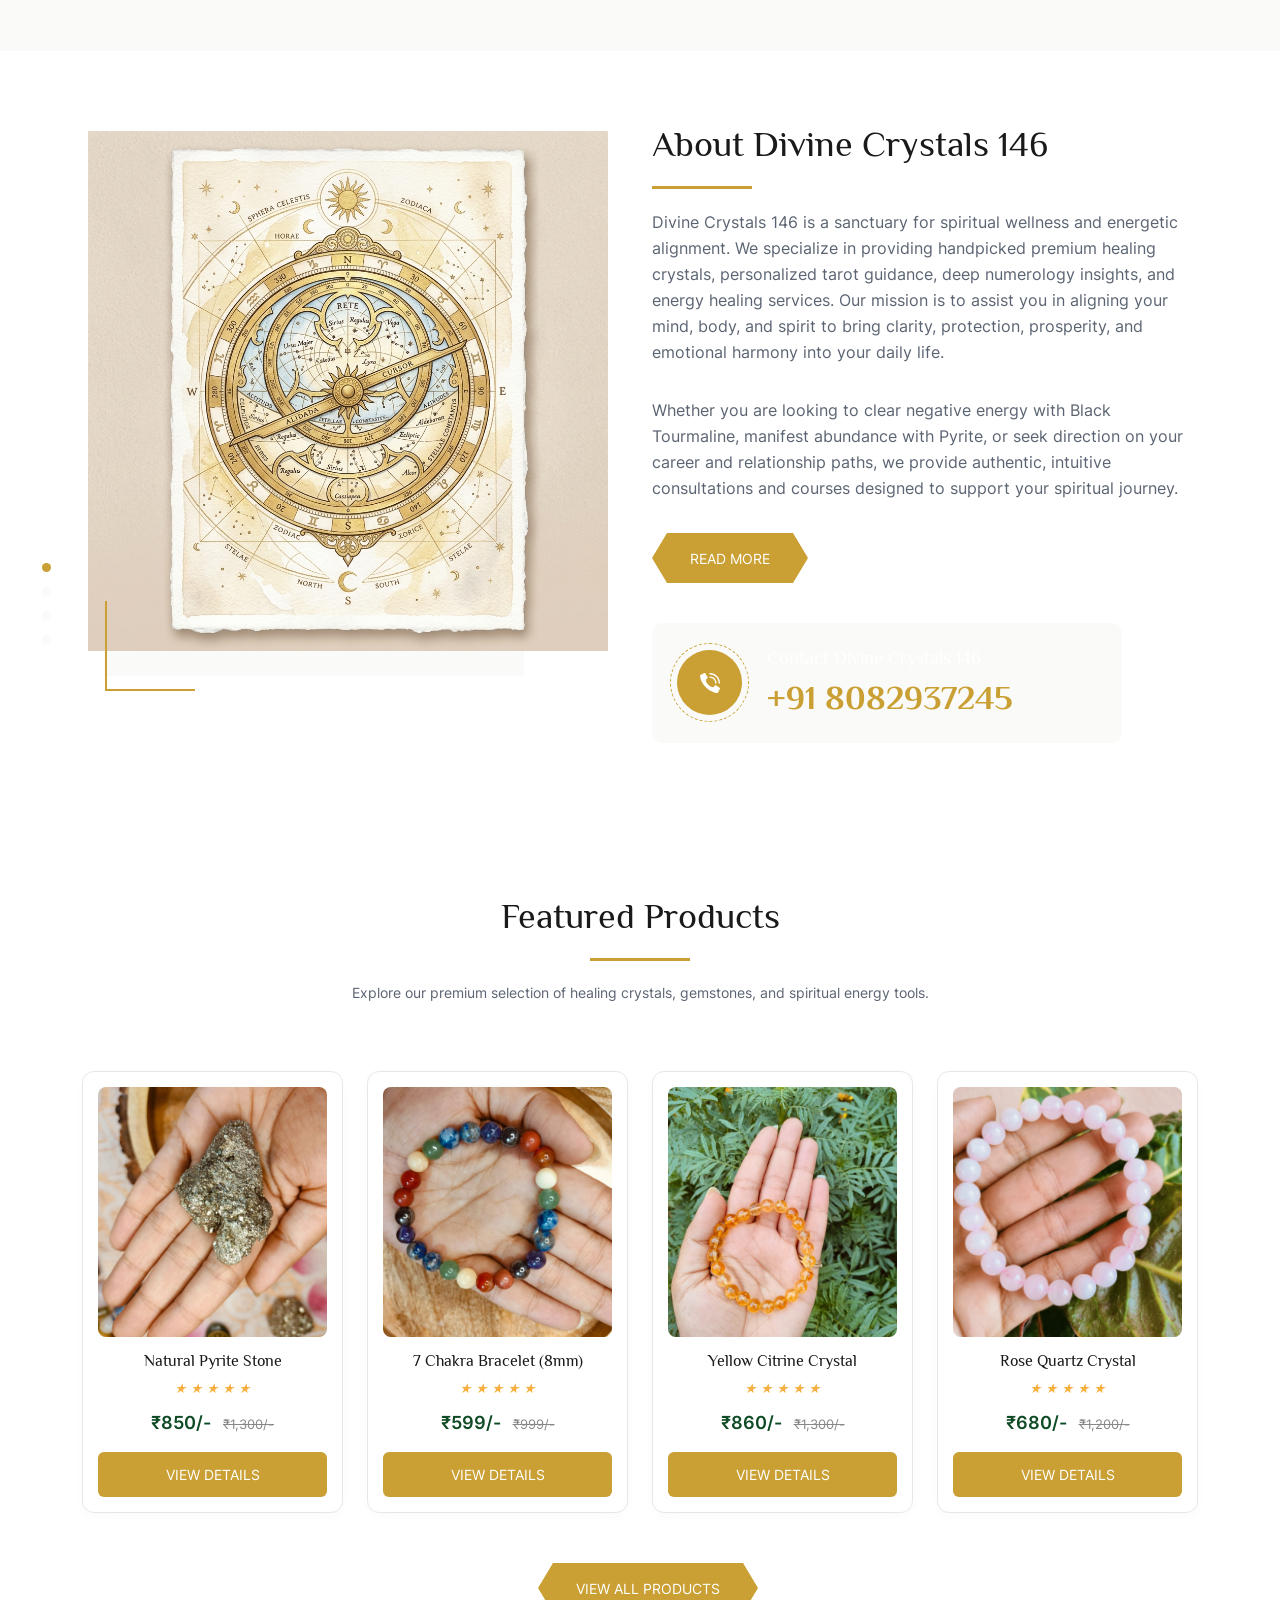
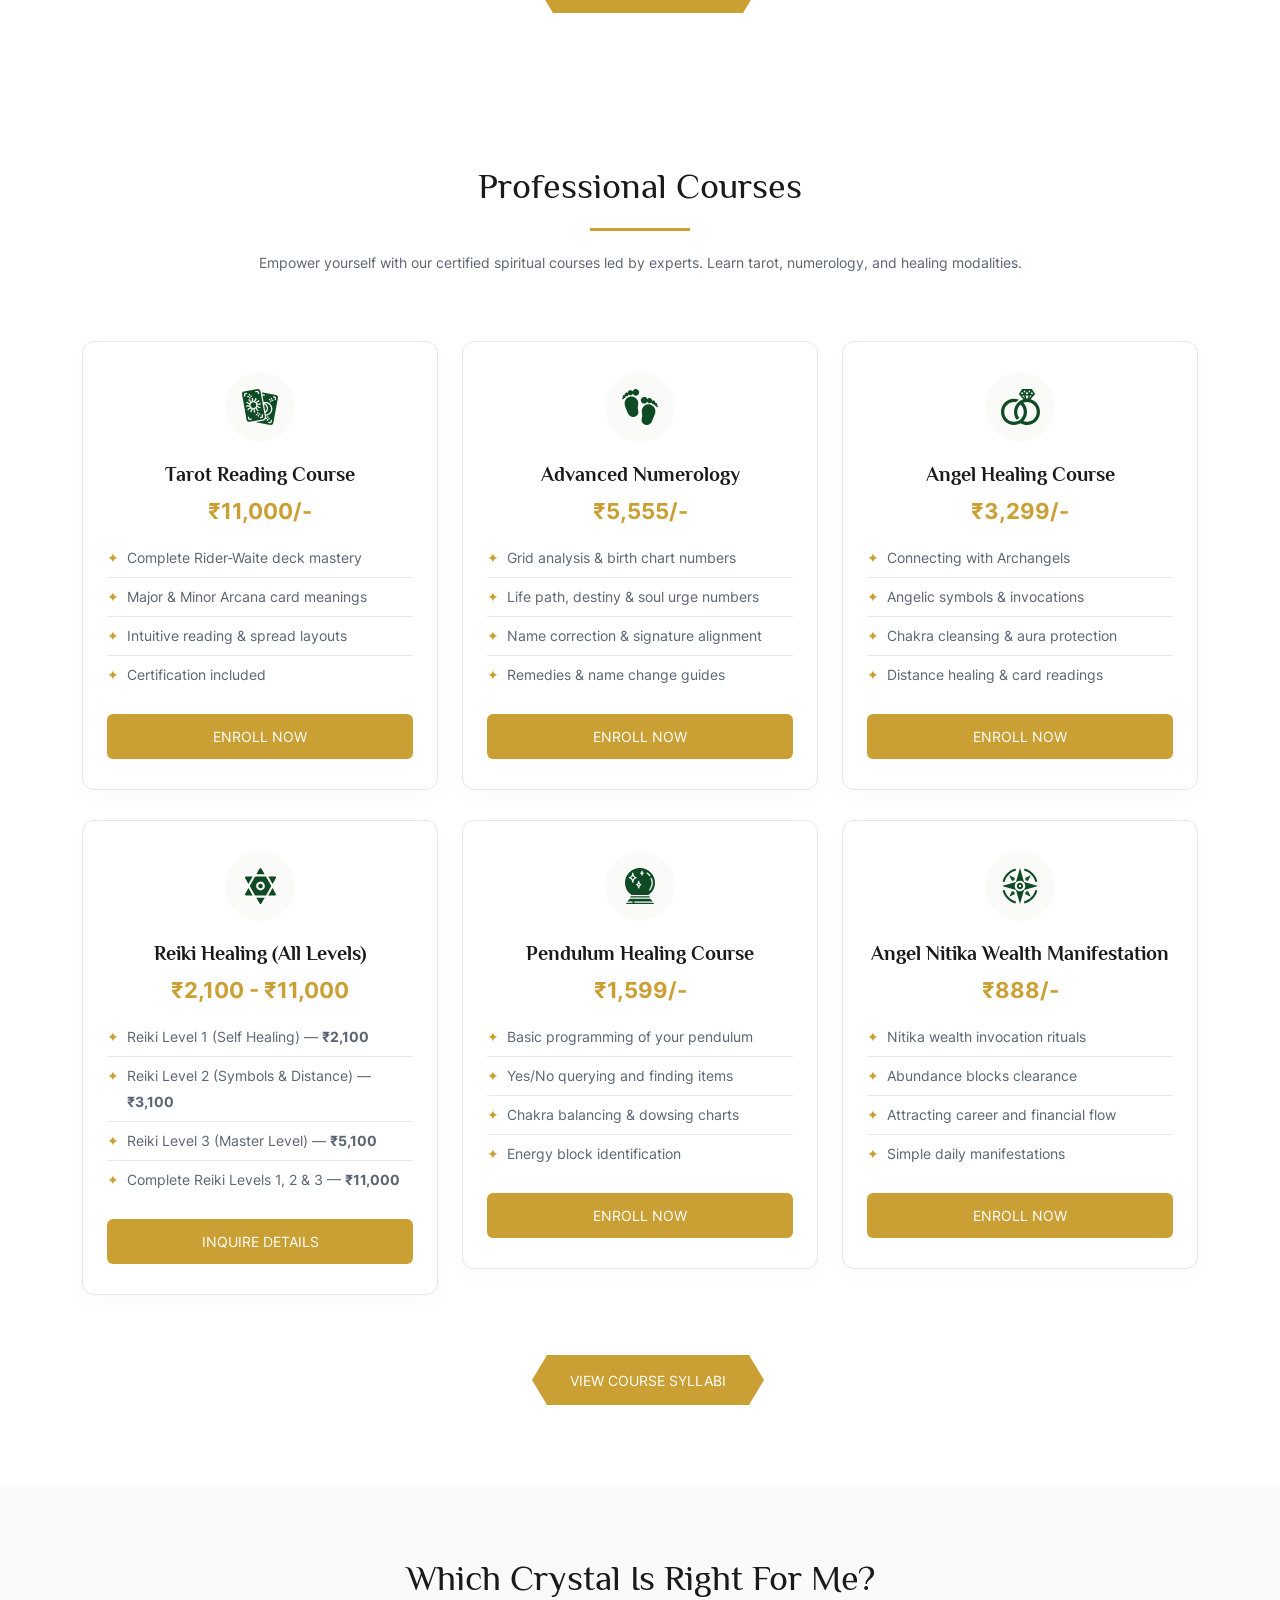
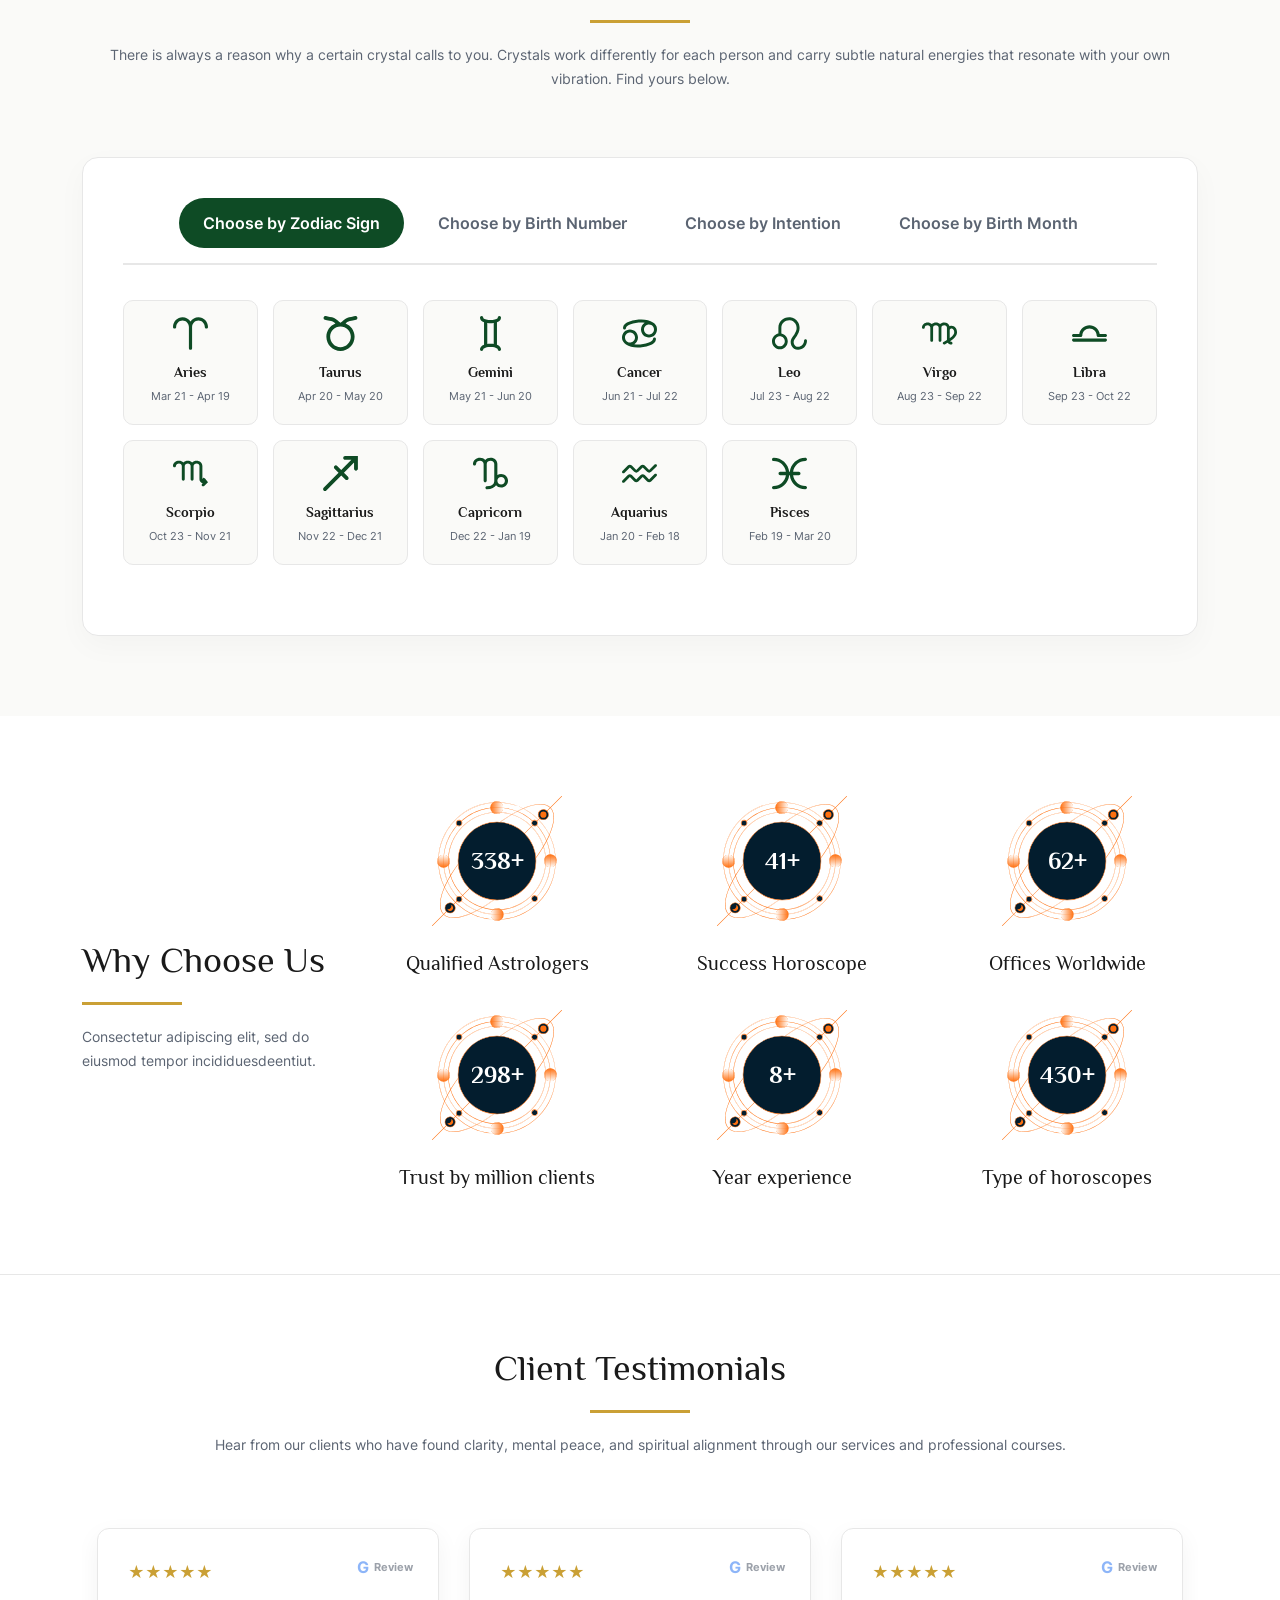
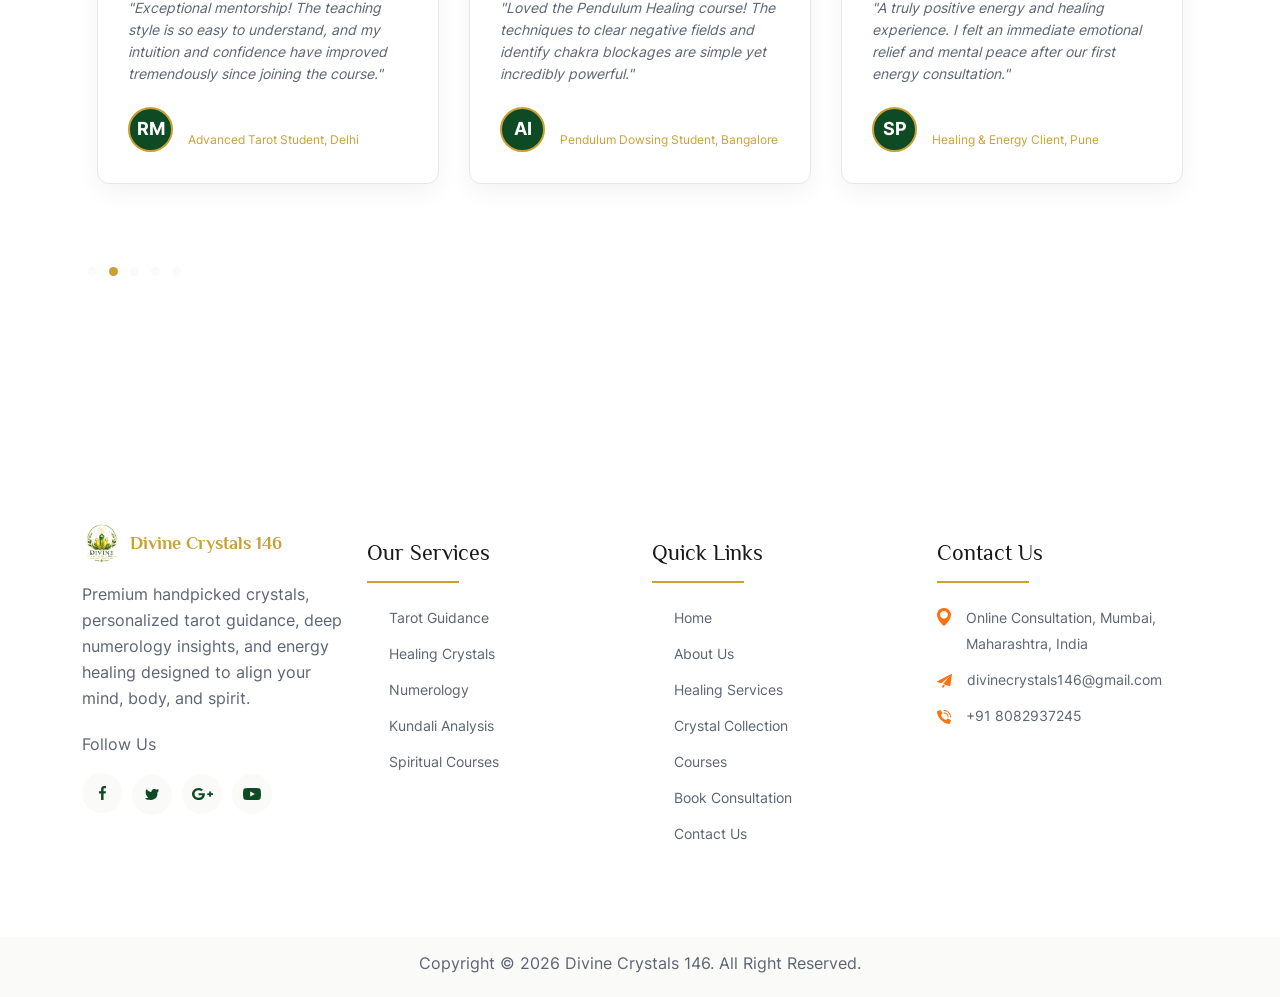
==== commit cf4c4b02: "Update Rose Quartz image and price in Featured Products section on Homepage" ====
--- a/index.html
+++ b/index.html
@@ -314,14 +314,14 @@
                         <a href="products.html" style="text-decoration: none; display: block;">
                             <div class="as_modern_product_card" style="margin-bottom: 0;">
                                 <div class="as_product_img_wrap">
-                                    <img src="assets/images/products/Rose quartz.png" alt="Rose Quartz Crystal">
+                                    <img src="assets/images/products/Rose_Quartz_Crystal_Bracelet.jpeg" alt="Rose Quartz Crystal">
                                 </div>
                                 <h4 class="as_subheading">Rose Quartz Crystal</h4>
                                 <div class="as_rating">
                                     <i class="fa fa-star">★</i> <i class="fa fa-star">★</i> <i class="fa fa-star">★</i> <i class="fa fa-star">★</i> <i class="fa fa-star">★</i>
                                 </div>
                                 <div class="as_price">
-                                    ₹799/- <del>₹1,200/-</del>
+                                    ₹680/- <del>₹1,200/-</del>
                                 </div>
                                 <span class="as_btn" style="padding: 10px 15px; width: 100%; display: block; text-align: center; border-radius: 6px;">View Details</span>
                             </div>
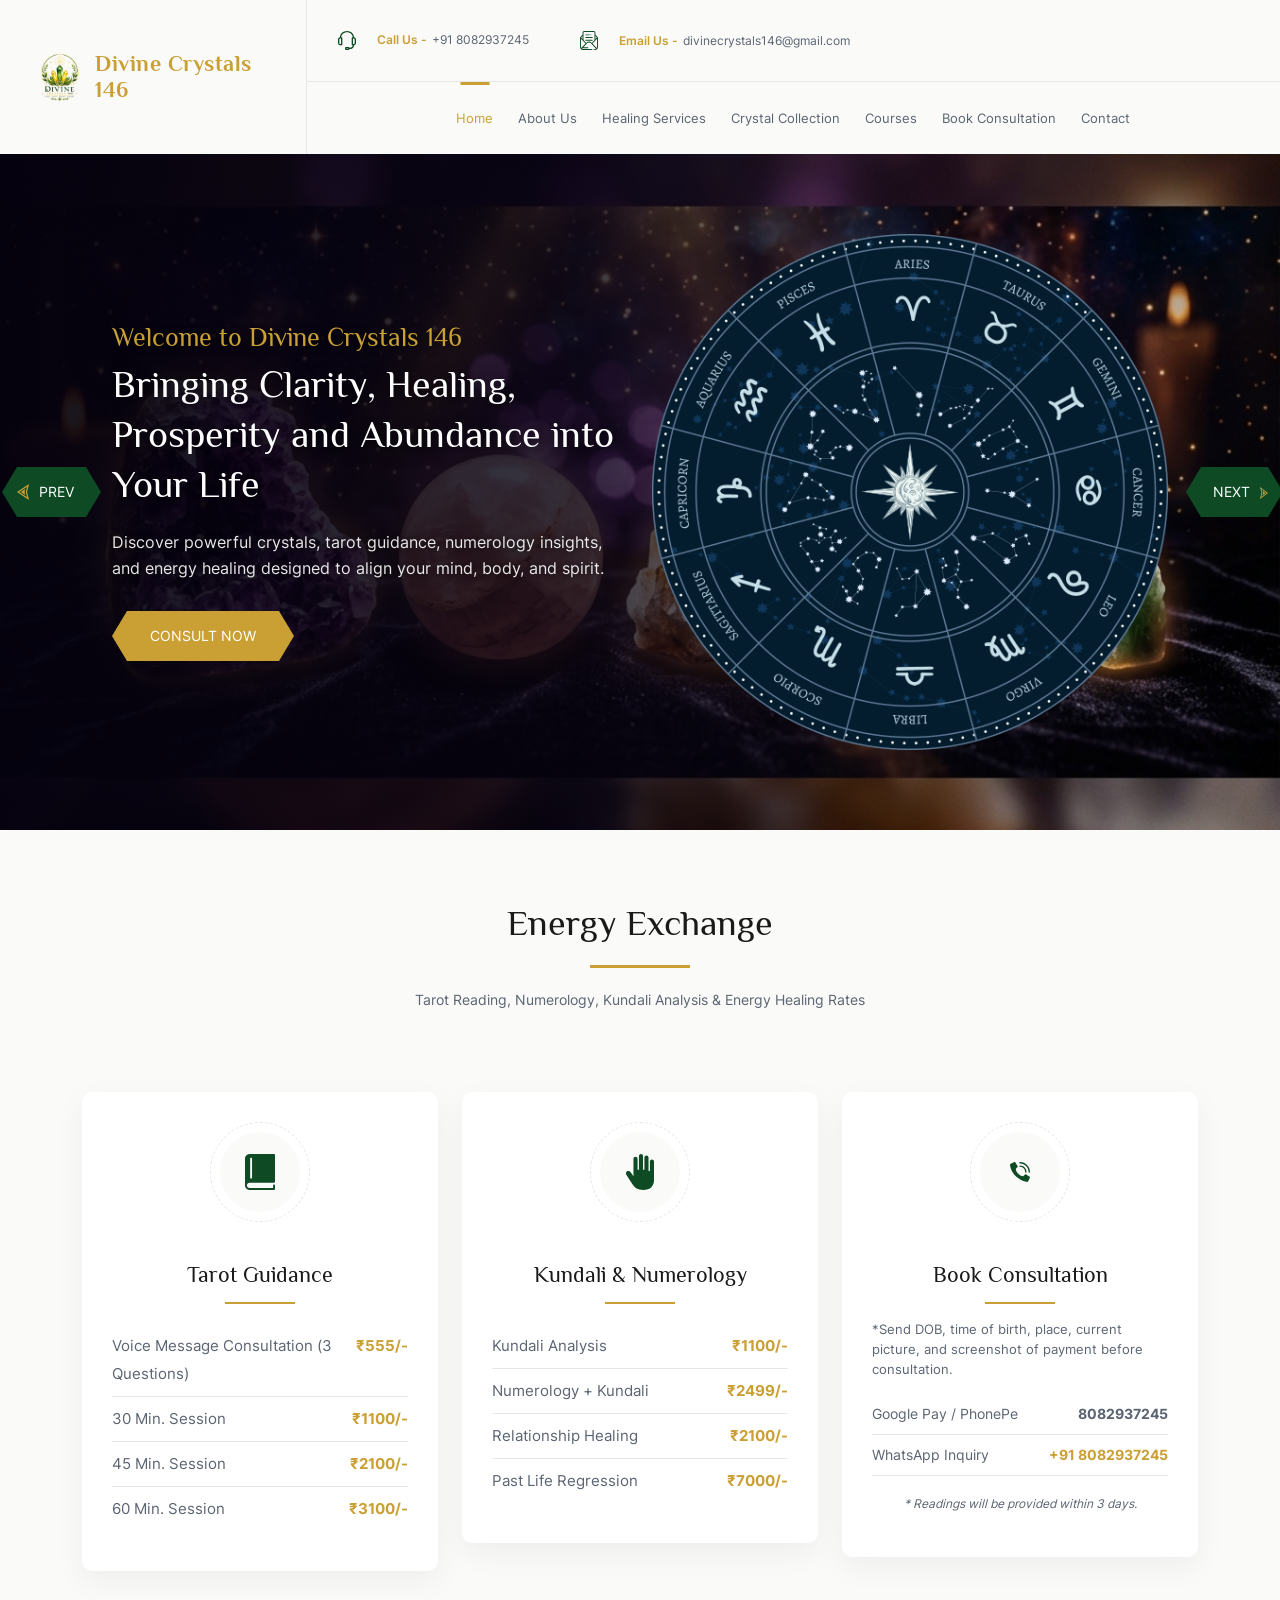
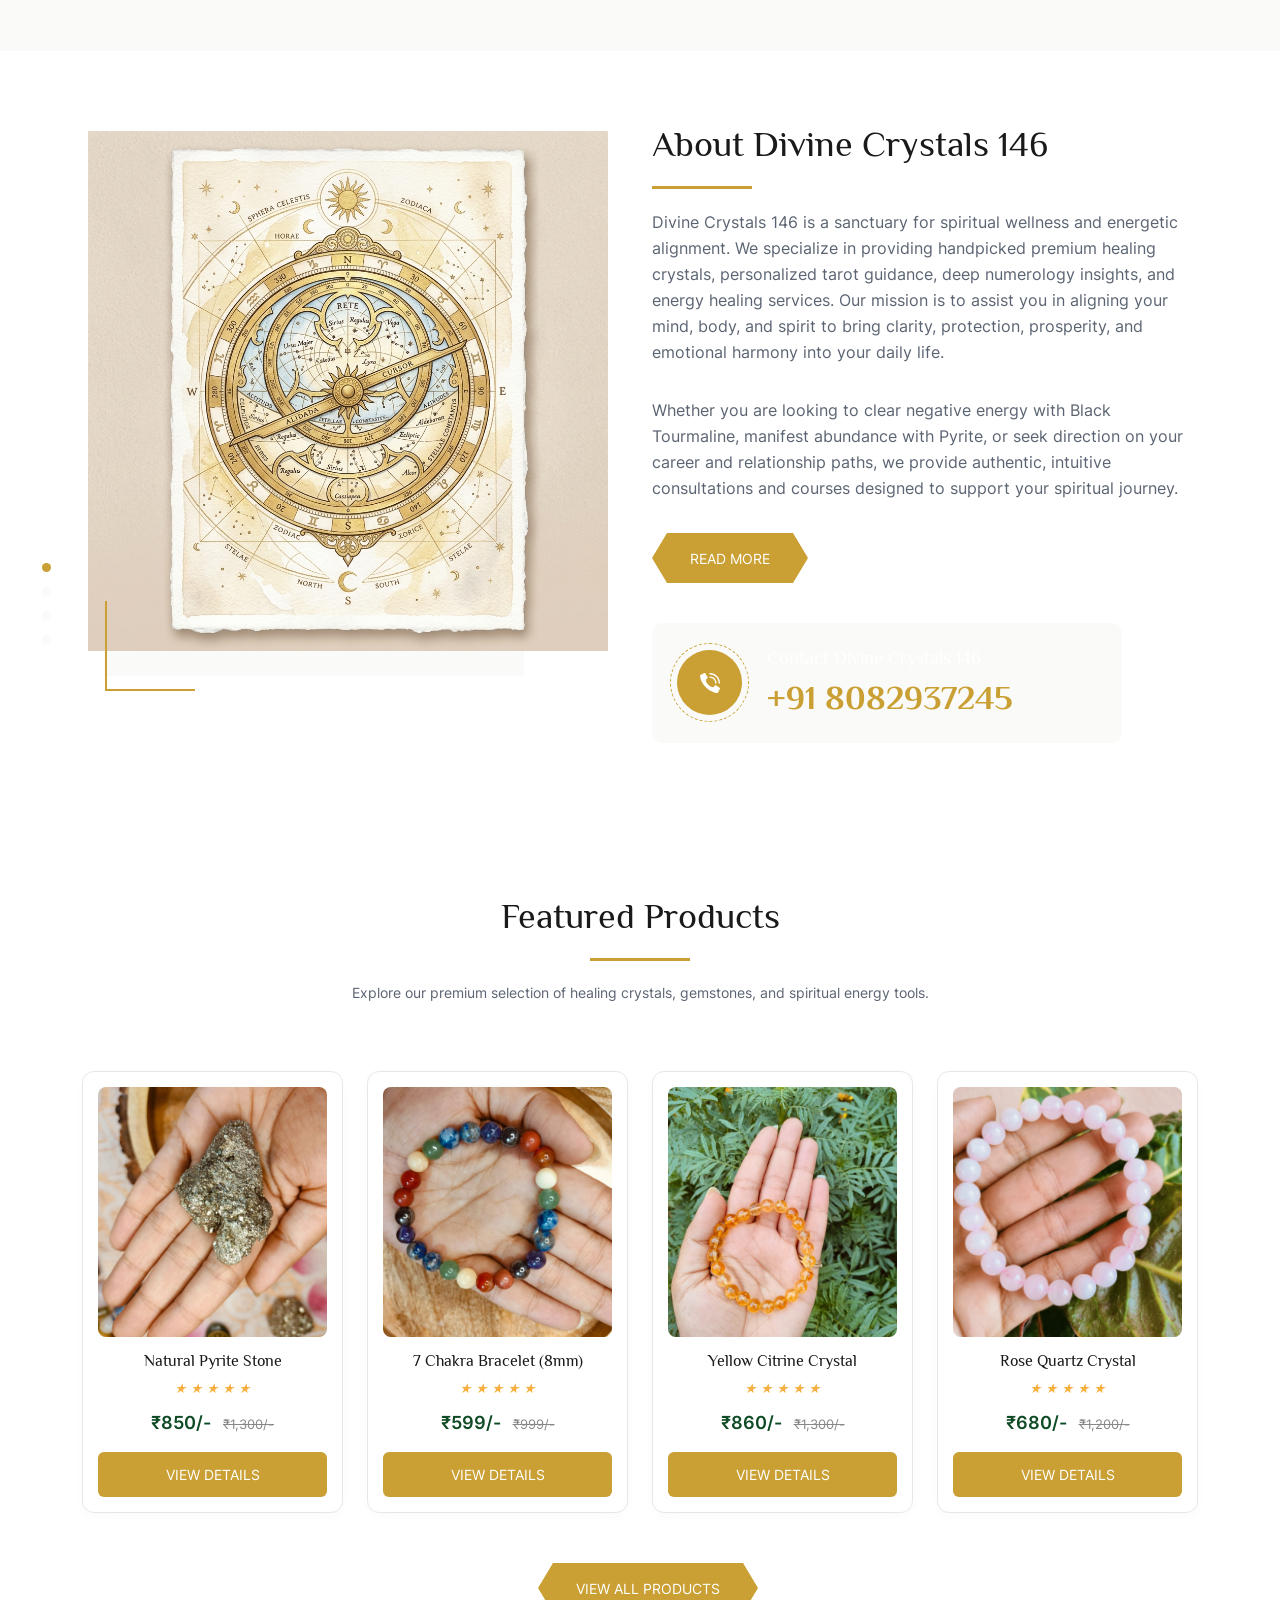
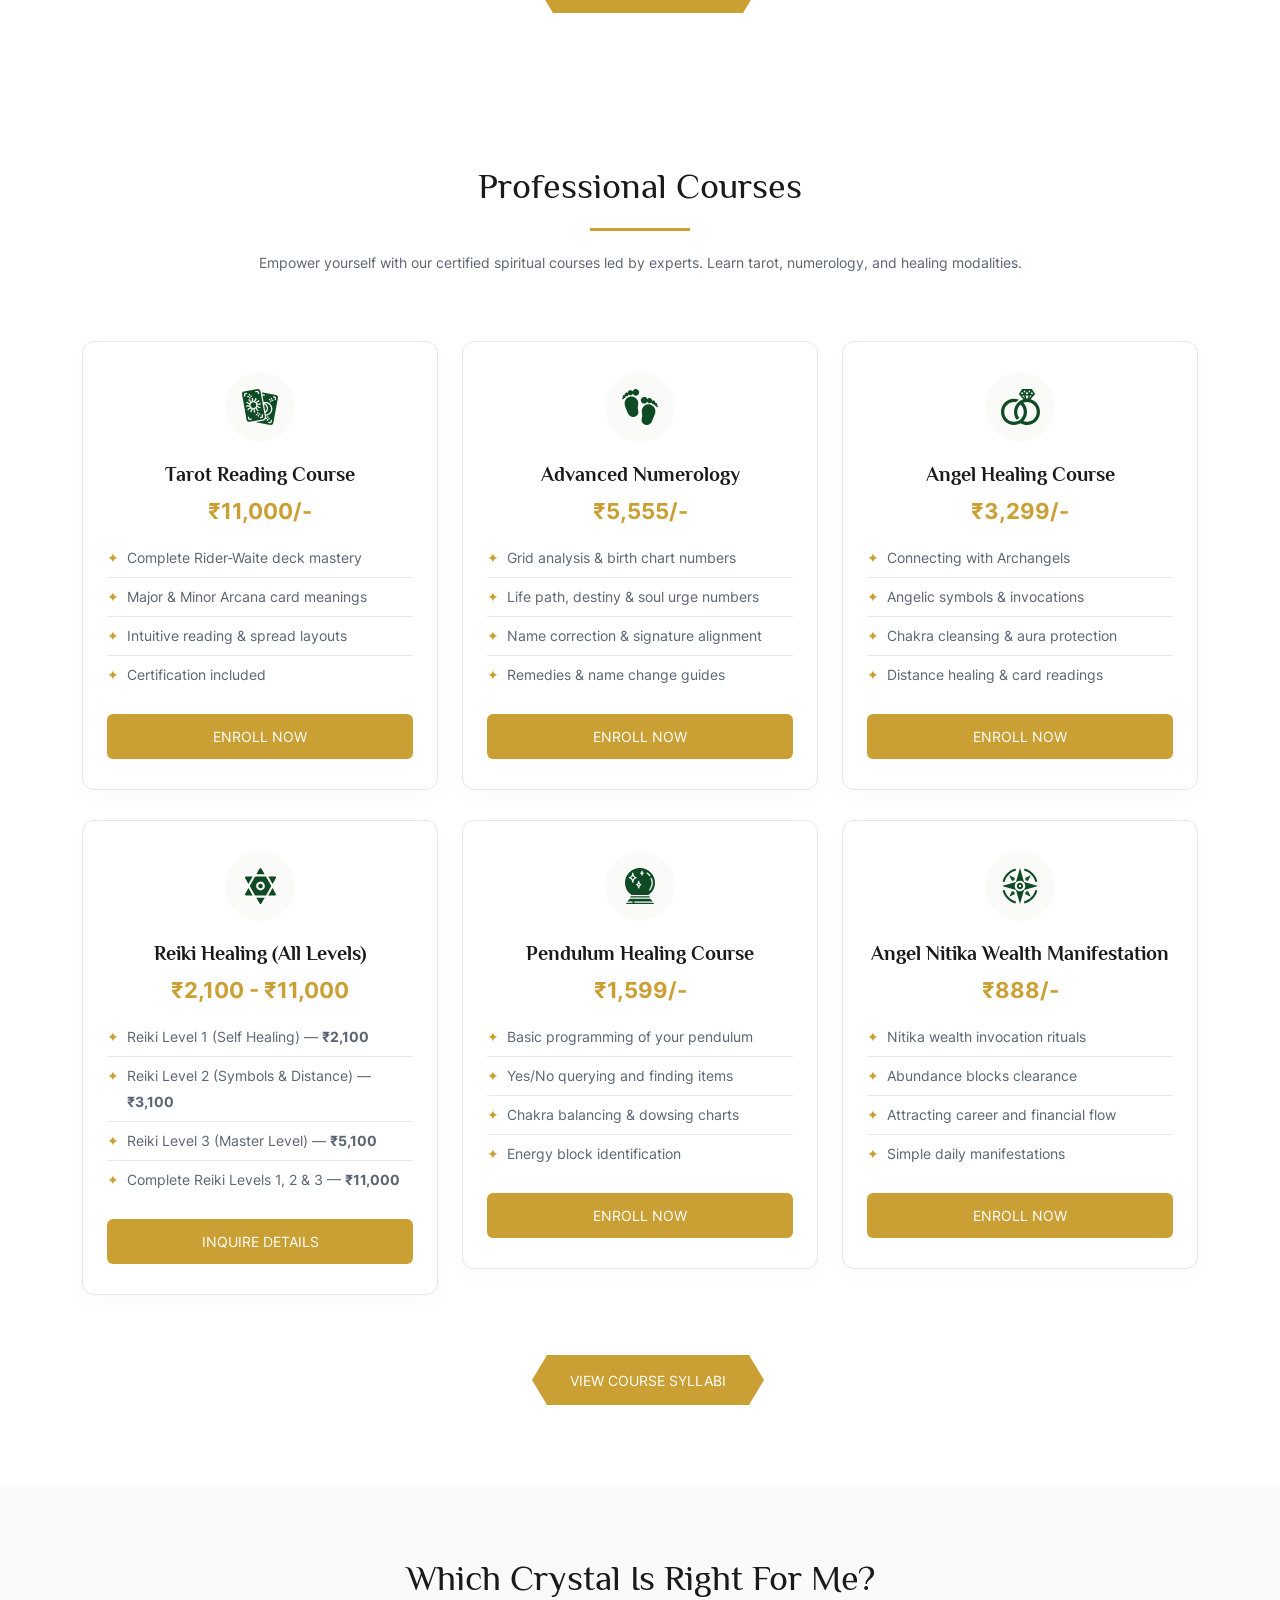
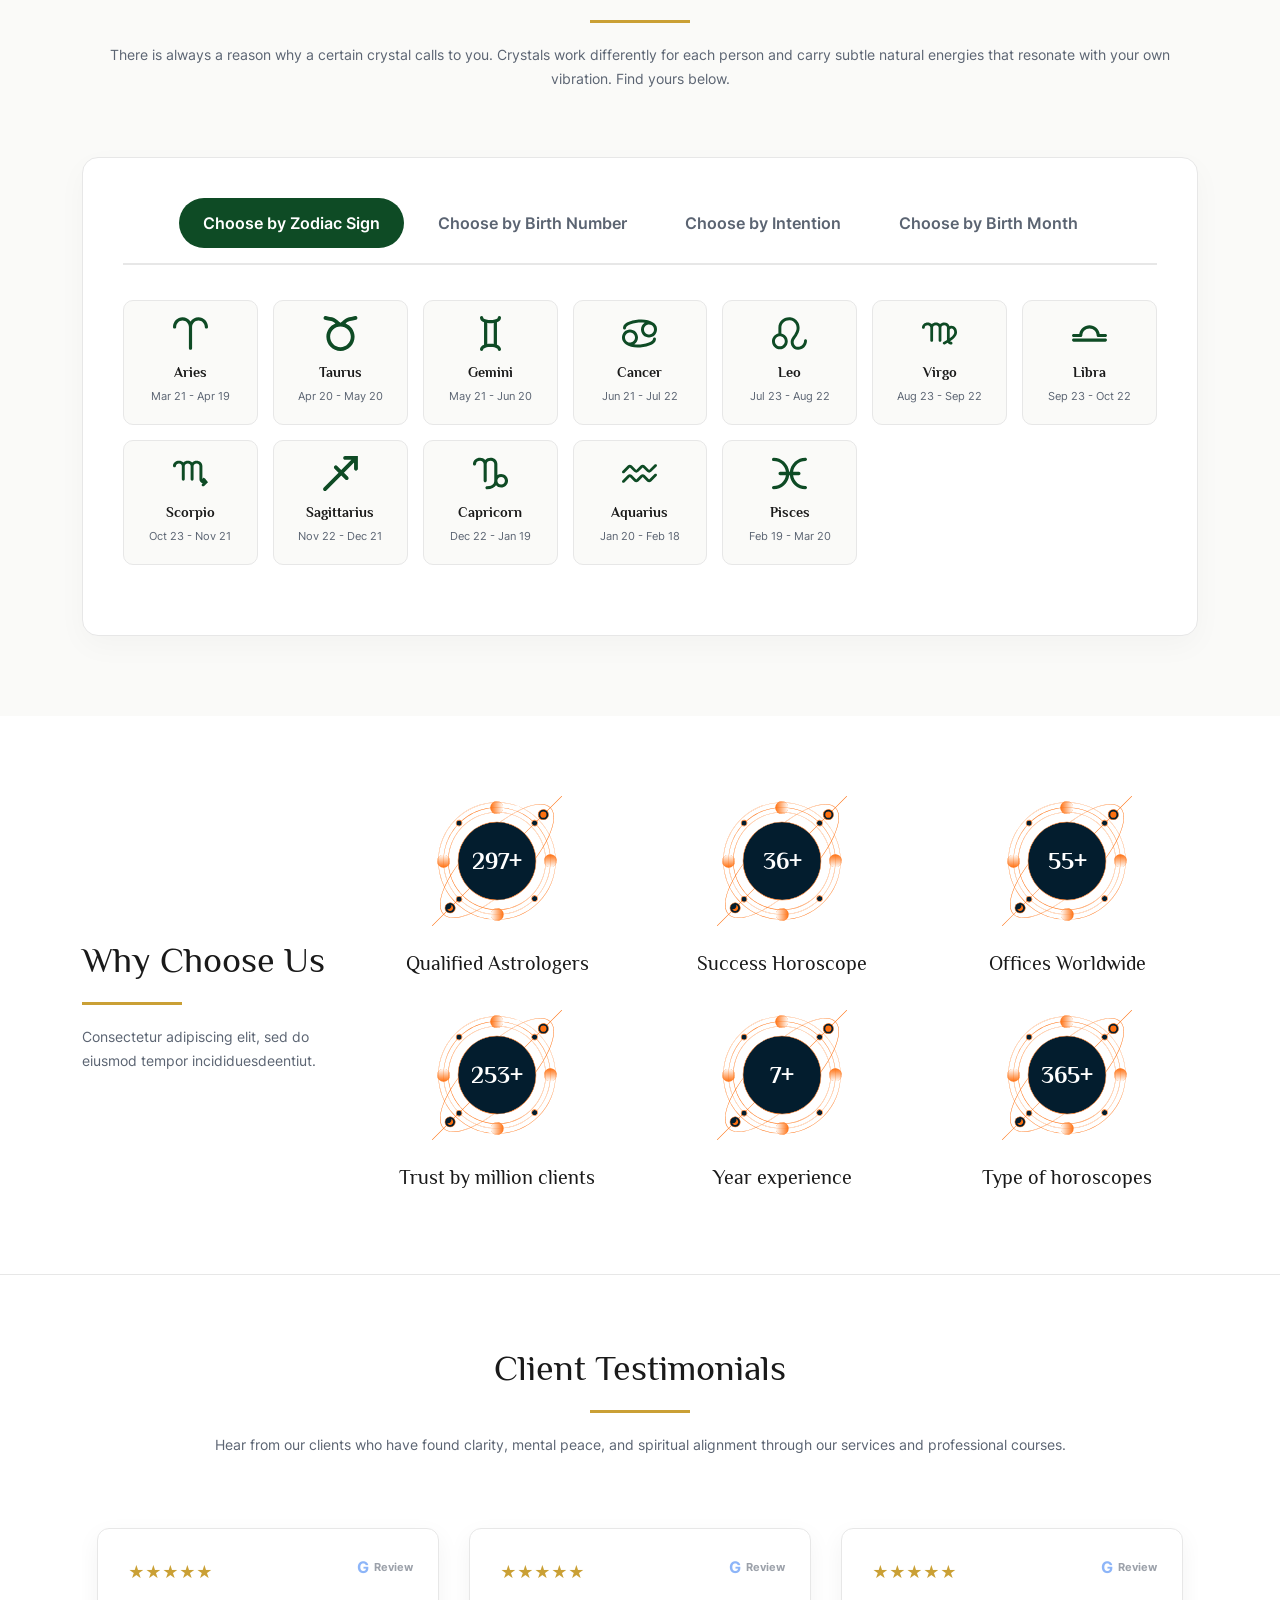
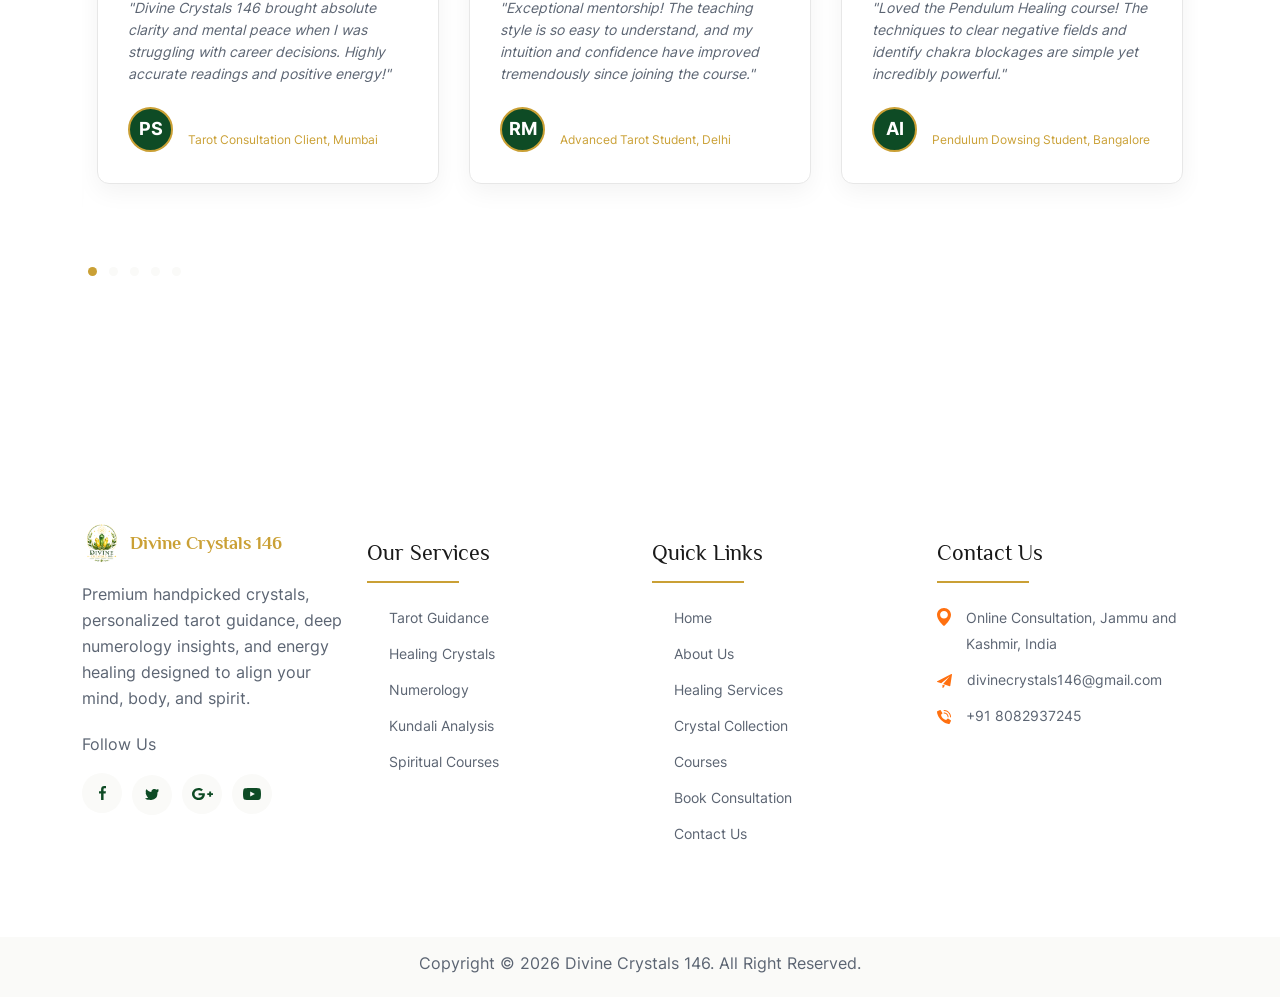
==== commit 4107b667: "Update footer address to Online Consultation, Jammu and Kashmir, India across all pages" ====
--- a/index.html
+++ b/index.html
@@ -909,7 +909,7 @@
                                 <ul class="as_contact_list">
                                     <li>
                                         <img src="assets/images/svg/map.svg" alt="">
-                                        <p>Online Consultation, Mumbai, Maharashtra, India</p>
+                                        <p>Online Consultation, Jammu and Kashmir, India</p>
                                     </li>
                                     <li>
                                         <img src="assets/images/svg/address.svg" alt="">
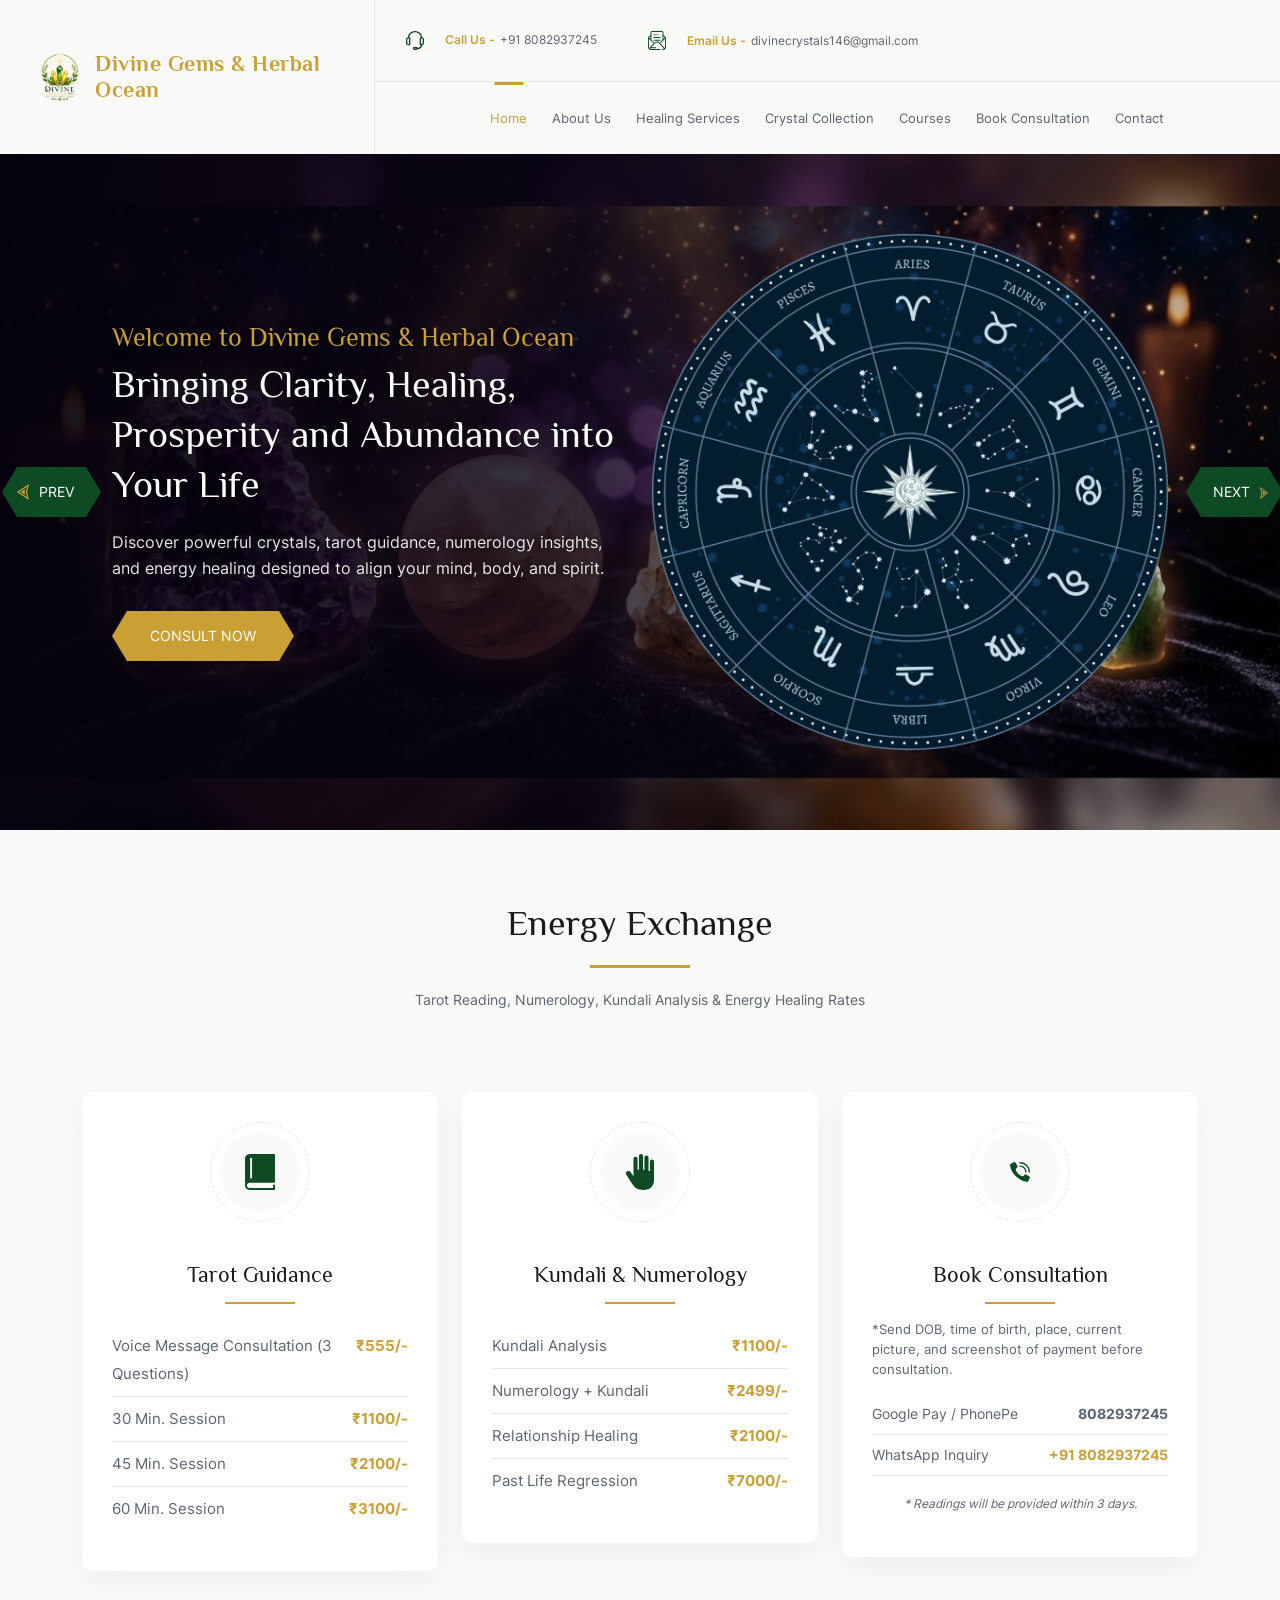
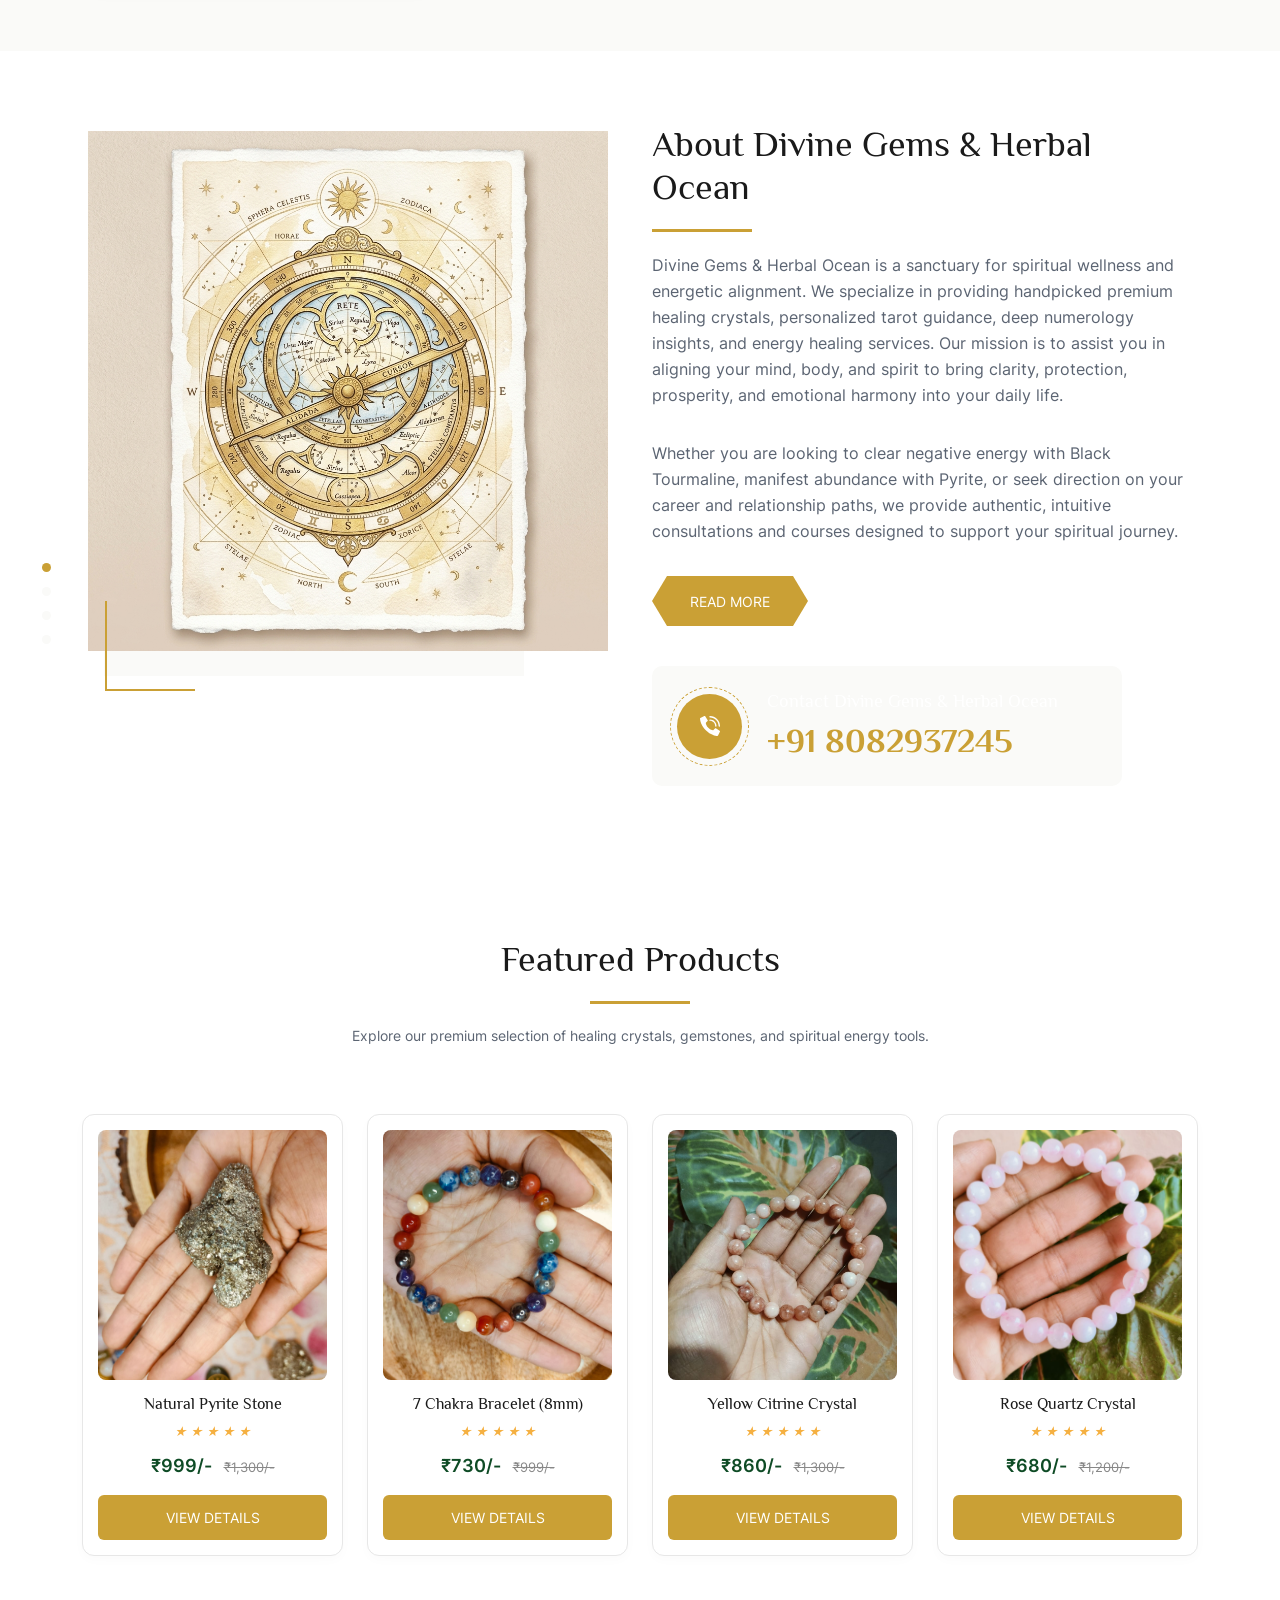
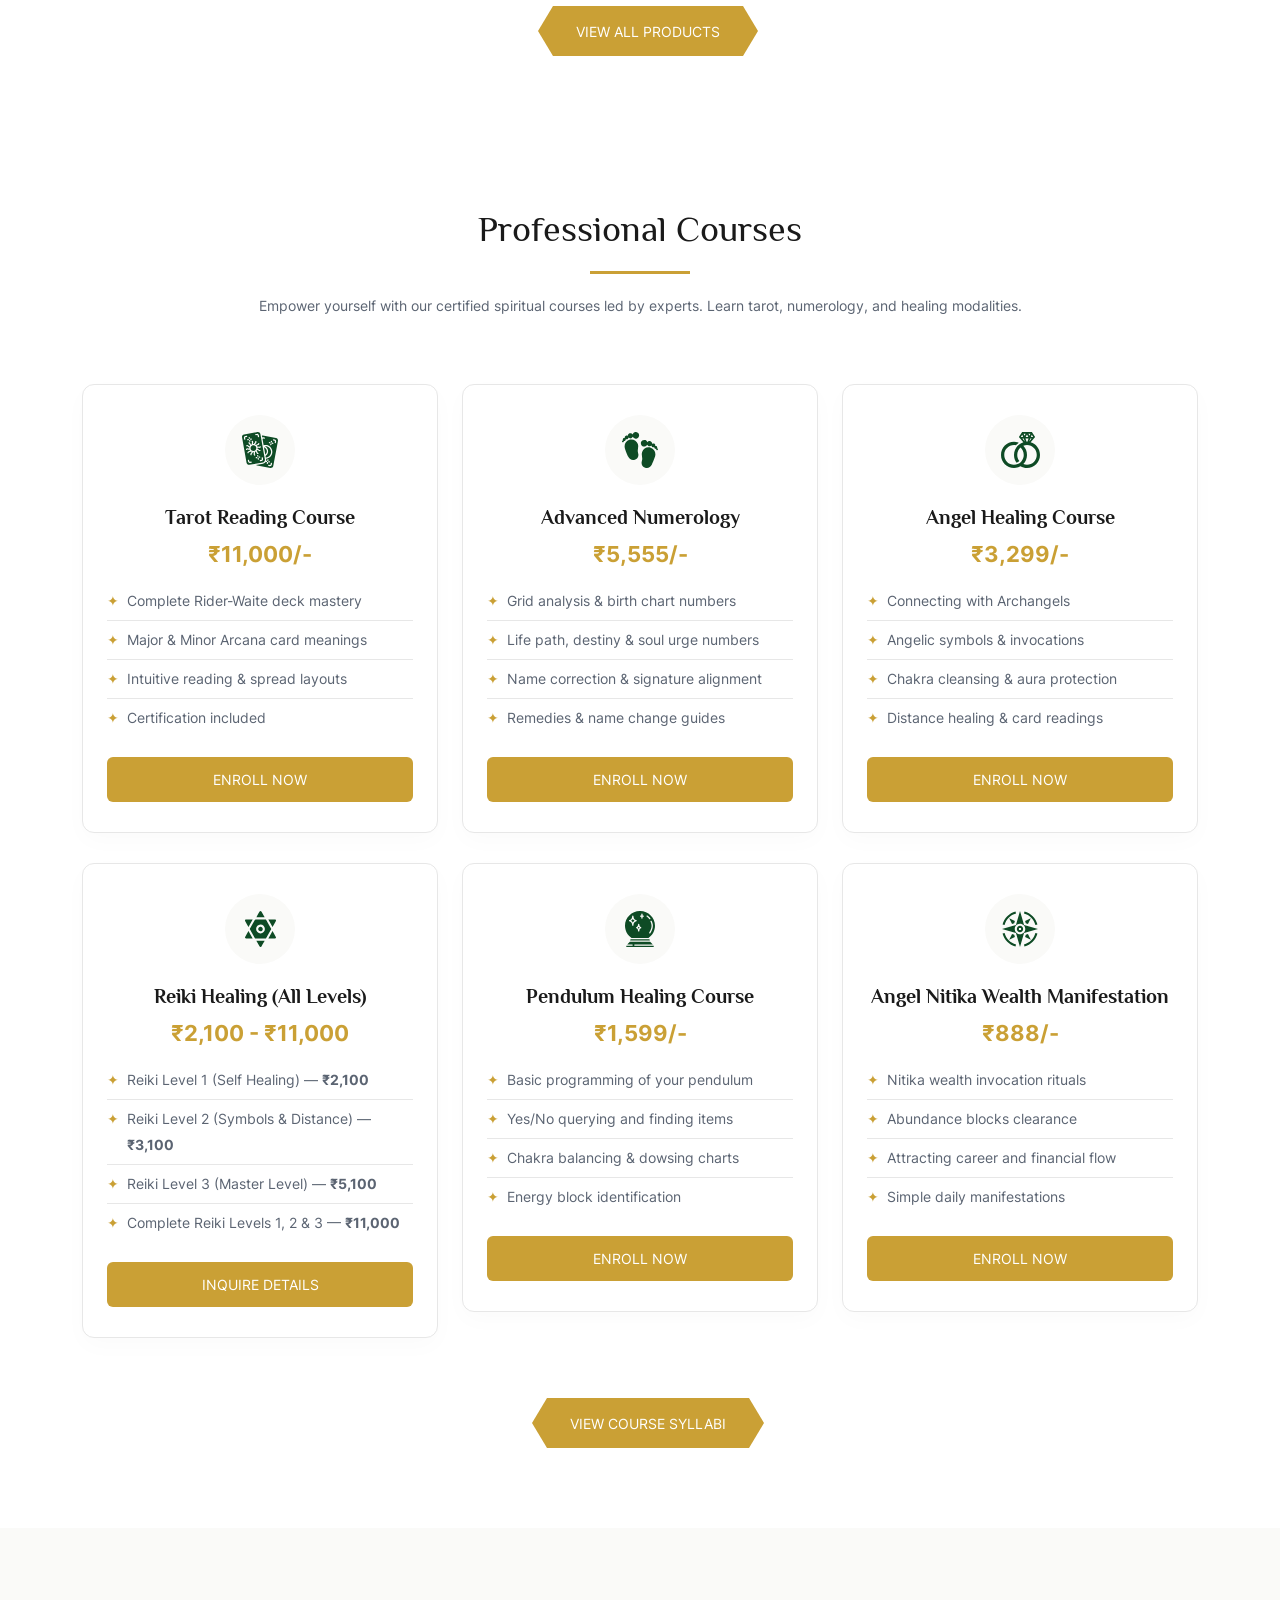
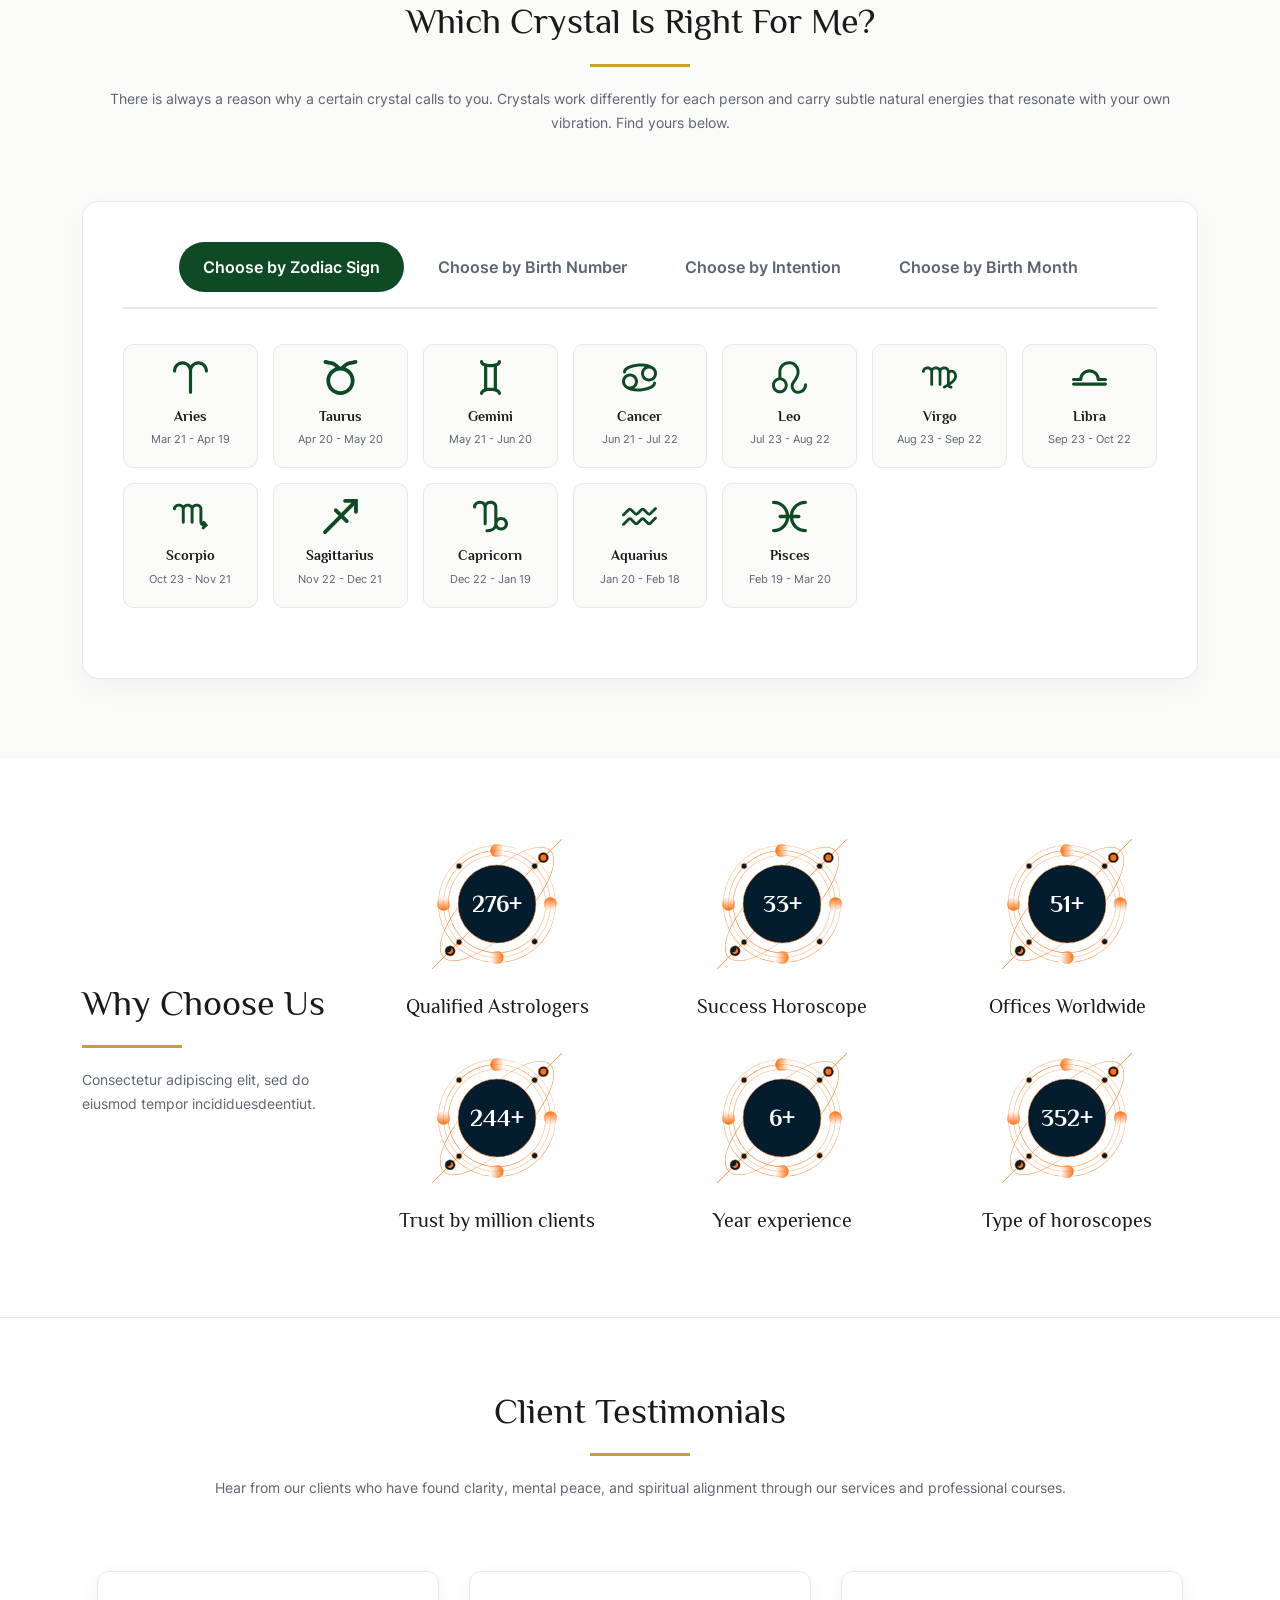
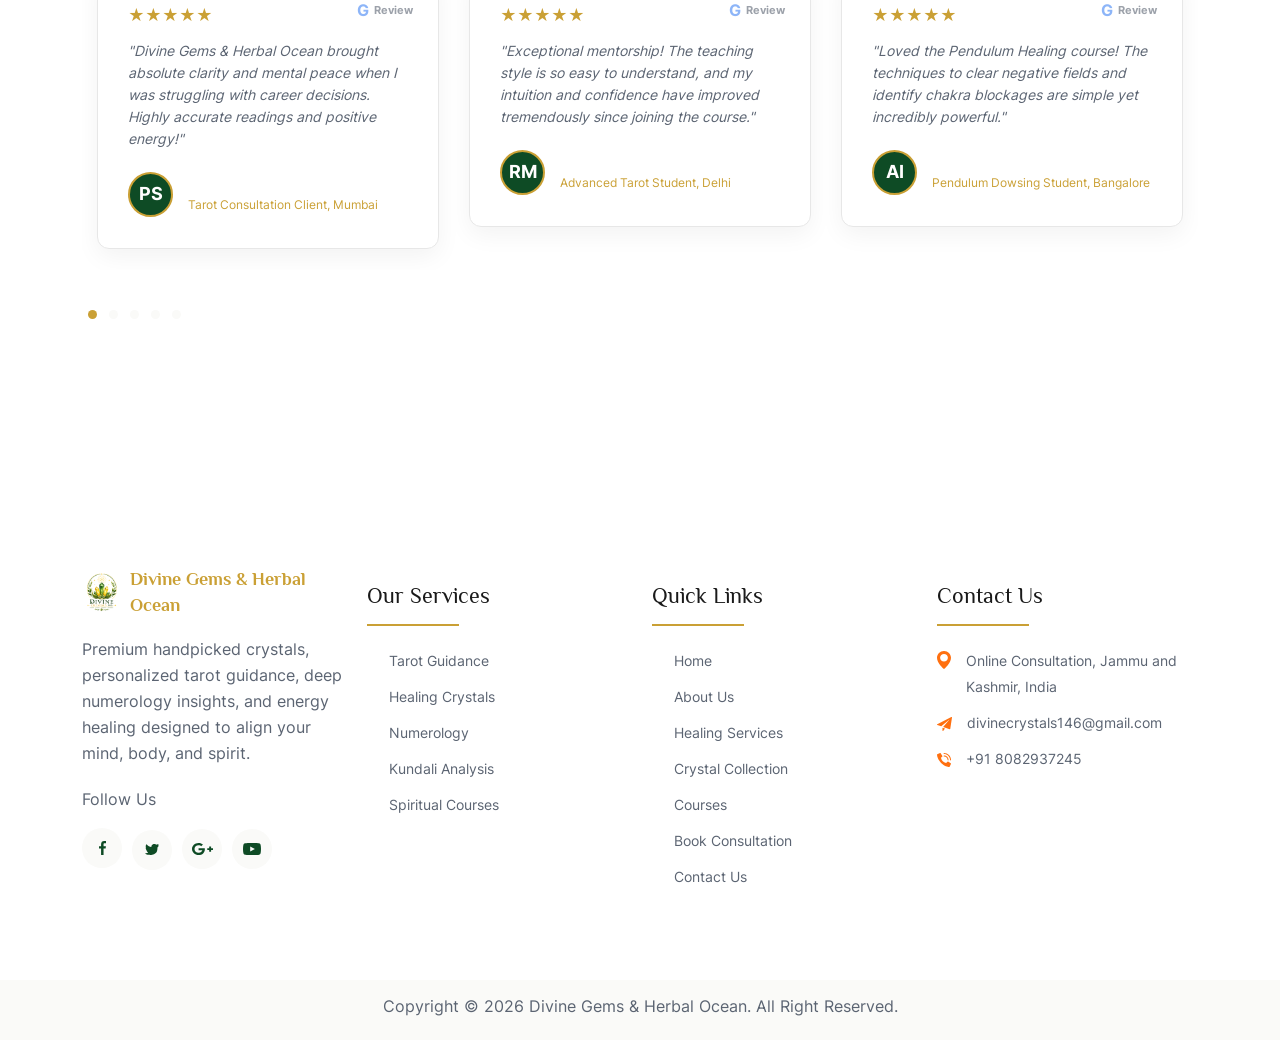
==== commit 7df78327: "Update brand name to Divine Gems & Herbal Ocean and standardize product prices" ====
--- a/index.html
+++ b/index.html
@@ -1,7 +1,7 @@
 <!DOCTYPE html>
 <html lang="en">
 <head>
-    <title>Divine Crystals 146 - Healing, Tarot & Numerology</title>
+    <title>Divine Gems & Herbal Ocean - Healing, Tarot & Numerology</title>
     <meta charset="UTF-8">
     <meta http-equiv="X-UA-Compatible" content="IE=edge">
     <meta name="viewport" content="width=device-width, initial-scale=1.0">
@@ -25,8 +25,8 @@
                 <section class="as_header_wrapper">
             <div class="as_logo">
                 <a href="index.html" style="display: flex; align-items: center; text-decoration: none;">
-                    <img src="assets/images/logo.png" alt="Divine Crystals 146 logo" style="max-height: 50px;">
-                    <span style="font-family: 'Philosopher', sans-serif; font-size: 22px; font-weight: bold; color: var(--secondary-color); margin-left: 10px; letter-spacing: 0.5px;">Divine Crystals 146</span>
+                    <img src="assets/images/logo.png" alt="Divine Gems & Herbal Ocean logo" style="max-height: 50px;">
+                    <span style="font-family: 'Philosopher', sans-serif; font-size: 22px; font-weight: bold; color: var(--secondary-color); margin-left: 10px; letter-spacing: 0.5px;">Divine Gems & Herbal Ocean</span>
                 </a>
             </div>
             <div class="as_header_detail">
@@ -81,7 +81,7 @@
                     <div class="col-lg-6 order-lg-1 col-md-6 order-md-1 col-sm-12 order-sm-1 col-12 order-2">
                         <div class="as_banner_slider">
                             <div class="as_banner_detail">
-                                <h5 class="as_orange">Welcome to Divine Crystals 146</h5>
+                                <h5 class="as_orange">Welcome to Divine Gems & Herbal Ocean</h5>
                                 <h1 style="font-size: 38px; line-height: 50px; margin-bottom: 20px;">Bringing Clarity, Healing, Prosperity and Abundance into Your Life</h1>
                                 <p style="font-size: 16px; line-height: 26px; margin-bottom: 30px;">Discover powerful crystals, tarot guidance, numerology insights, and energy healing designed to align your mind, body, and spirit.</p>
                                 <a href="appointment.html" class="as_btn">Consult Now</a>
@@ -224,8 +224,8 @@
                         </div>
                     </div>
                                 <div class="col-lg-6 col-md-12 col-sm-12 col-12">
-                        <h1 class="as_heading">About Divine Crystals 146</h1>
-                        <p>Divine Crystals 146 is a sanctuary for spiritual wellness and energetic alignment. We specialize in providing handpicked premium healing crystals, personalized tarot guidance, deep numerology insights, and energy healing services. Our mission is to assist you in aligning your mind, body, and spirit to bring clarity, protection, prosperity, and emotional harmony into your daily life.</p>
+                        <h1 class="as_heading">About Divine Gems & Herbal Ocean</h1>
+                        <p>Divine Gems & Herbal Ocean is a sanctuary for spiritual wellness and energetic alignment. We specialize in providing handpicked premium healing crystals, personalized tarot guidance, deep numerology insights, and energy healing services. Our mission is to assist you in aligning your mind, body, and spirit to bring clarity, protection, prosperity, and emotional harmony into your daily life.</p>
                         <p>Whether you are looking to clear negative energy with Black Tourmaline, manifest abundance with Pyrite, or seek direction on your career and relationship paths, we provide authentic, intuitive consultations and courses designed to support your spiritual journey.</p>
                         <a href="about.html" class="as_btn">read more</a>
 
@@ -234,7 +234,7 @@
                                 <svg xmlns="http://www.w3.org/2000/svg" xmlns:xlink="http://www.w3.org/1999/xlink" preserveAspectRatio="xMidYMid" width="20" height="20" viewBox="0 0 20 20"> <defs><style>.cls-1{fill:#fff;fill-rule:evenodd}</style></defs> <path d="M19.797,10.487 C19.668,10.616 19.493,10.689 19.310,10.689 C18.929,10.689 18.620,10.380 18.620,9.999 C18.615,5.241 14.759,1.385 10.000,1.379 C9.619,1.379 9.310,1.070 9.310,0.689 C9.310,0.308 9.619,-0.000 10.000,-0.000 C15.520,0.006 19.993,4.478 19.999,9.999 C19.999,10.183 19.927,10.358 19.797,10.487 ZM15.172,9.999 C15.169,7.144 12.855,4.830 10.000,4.827 C9.619,4.827 9.310,4.518 9.310,4.138 C9.310,3.757 9.619,3.448 10.000,3.448 C13.617,3.452 16.547,6.383 16.551,9.999 C16.551,10.380 16.243,10.689 15.862,10.689 C15.481,10.689 15.172,10.380 15.172,9.999 ZM12.864,14.155 C13.076,14.182 13.288,14.109 13.438,13.957 L14.982,12.413 C15.209,12.186 15.563,12.146 15.835,12.317 L19.655,14.775 C19.955,14.965 20.063,15.350 19.905,15.668 L18.045,19.616 C17.918,19.873 17.645,20.024 17.360,19.995 C15.394,19.789 10.563,18.932 5.815,14.183 C1.067,9.435 0.210,4.604 0.003,2.638 C-0.026,2.352 0.125,2.079 0.382,1.952 L4.331,0.093 C4.649,-0.067 5.036,0.043 5.224,0.344 L7.684,4.164 C7.854,4.436 7.814,4.790 7.586,5.017 L6.042,6.560 C5.890,6.711 5.818,6.924 5.845,7.135 C5.942,7.900 6.373,9.809 8.282,11.718 C10.191,13.627 12.099,14.057 12.864,14.155 Z" class="cls-1"/> </svg>
                             </span>
                             <div>
-                                <h5 class="as_white">Contact Divine Crystals 146</h5>
+                                <h5 class="as_white">Contact Divine Gems & Herbal Ocean</h5>
                                 <h1 class="as_orange">+91 8082937245</h1>
                             </div>
                         </div>
@@ -264,7 +264,7 @@
                                     <i class="fa fa-star">★</i> <i class="fa fa-star">★</i> <i class="fa fa-star">★</i> <i class="fa fa-star">★</i> <i class="fa fa-star">★</i>
                                 </div>
                                 <div class="as_price">
-                                    ₹850/- <del>₹1,300/-</del>
+                                    ₹999/- <del>₹1,300/-</del>
                                 </div>
                                 <span class="as_btn" style="padding: 10px 15px; width: 100%; display: block; text-align: center; border-radius: 6px;">View Details</span>
                             </div>
@@ -283,7 +283,7 @@
                                     <i class="fa fa-star">★</i> <i class="fa fa-star">★</i> <i class="fa fa-star">★</i> <i class="fa fa-star">★</i> <i class="fa fa-star">★</i>
                                 </div>
                                 <div class="as_price">
-                                    ₹599/- <del>₹999/-</del>
+                                    ₹730/- <del>₹999/-</del>
                                 </div>
                                 <span class="as_btn" style="padding: 10px 15px; width: 100%; display: block; text-align: center; border-radius: 6px;">View Details</span>
                             </div>
@@ -751,7 +751,7 @@
                                     </div>
                                     <div>
                                         <div class="as_testimonial_stars">★★★★★</div>
-                                        <p class="as_testimonial_text">"Divine Crystals 146 brought absolute clarity and mental peace when I was struggling with career decisions. Highly accurate readings and positive energy!"</p>
+                                        <p class="as_testimonial_text">"Divine Gems & Herbal Ocean brought absolute clarity and mental peace when I was struggling with career decisions. Highly accurate readings and positive energy!"</p>
                                     </div>
                                     <div class="as_testimonial_author">
                                         <div class="as_testimonial_avatar">PS</div>
@@ -861,7 +861,7 @@
                                 <div class="as_footer_logo">
                                     <a href="index.html" style="display: flex; align-items: center; text-decoration: none;">
                                         <img src="assets/images/logo.png" alt="" style="max-height: 40px;">
-                                        <span style="font-family: 'Philosopher', sans-serif; font-size: 18px; font-weight: bold; color: var(--secondary-color); margin-left: 8px;">Divine Crystals 146</span>
+                                        <span style="font-family: 'Philosopher', sans-serif; font-size: 18px; font-weight: bold; color: var(--secondary-color); margin-left: 8px;">Divine Gems & Herbal Ocean</span>
                                     </a>
                                 </div>
                                 <p>Premium handpicked crystals, personalized tarot guidance, deep numerology insights, and energy healing designed to align your mind, body, and spirit.</p>
@@ -934,7 +934,7 @@
             <div class="container">
                 <div class="row">
                     <div class="col-lg-12">
-                        <p>Copyright &copy; 2026 Divine Crystals 146. All Right Reserved.</p>
+                        <p>Copyright &copy; 2026 Divine Gems & Herbal Ocean. All Right Reserved.</p>
                     </div>
                 </div>
             </div>
@@ -951,7 +951,7 @@
     <script src="assets/js/custom.js"></script>
 
     <script>
-        // Divine Crystals 146 - Interactive Match Wizard JavaScript
+        // Divine Gems & Herbal Ocean - Interactive Match Wizard JavaScript
         const crystalDb = {
             "carnelian": {
                 name: "Red Carnelian",
@@ -1030,7 +1030,7 @@
                 desc: "The ultimate money magnet crystal for wealth attraction, shielding, and manifestation.",
                 benefits: "Attracts financial growth, wealth opportunities, protects against energy leaks, and builds confidence.",
                 suitableFor: "Business owners, career professionals, and anyone manifesting financial abundance.",
-                price: "₹850/-",
+                price: "₹999/-",
                 img: "assets/images/products/Pyrite.jpeg"
             },
             "amethyst": {
@@ -1070,7 +1070,7 @@
                 desc: "A harmonizing alignment bracelet designed to balance all 7 major energy centers.",
                 benefits: "Cleanses aura, aligns chakras, enhances overall vitality, and restores energetic balance.",
                 suitableFor: "Anyone undergoing energy healing, yoga practice, or seeking holistic alignment.",
-                price: "₹599/-",
+                price: "₹730/-",
                 img: "assets/images/products/7 chakra bracelet.jpeg"
             },
             "blacktourmaline": {
@@ -1186,7 +1186,7 @@
             const crystal = crystalDb[matchData.crystalKey];
             if (!crystal) return;
 
-            const waMessage = encodeURIComponent("Hi Divine Crystals 146! I selected " + key + " (" + category + ") and would like to buy/enquire about the recommended crystal: " + crystal.name);
+            const waMessage = encodeURIComponent("Hi Divine Gems & Herbal Ocean! I selected " + key + " (" + category + ") and would like to buy/enquire about the recommended crystal: " + crystal.name);
             const waUrl = "https://wa.me/918082937245?text=" + waMessage;
             
             const consultMessage = encodeURIComponent("Hi! I would like to book a consultation session regarding crystal selection for " + key + " (" + crystal.name + ")");
--- a/assets/css/style.css
+++ b/assets/css/style.css
@@ -3348,7 +3348,7 @@
 }
 
 /* -------------------------------------------------------------
-   Divine Crystals 146 - New Styles (Courses & Wizard)
+   Divine Gems & Herbal Ocean - New Styles (Courses & Wizard)
 ------------------------------------------------------------- */
 
 /* Courses Section CSS */
